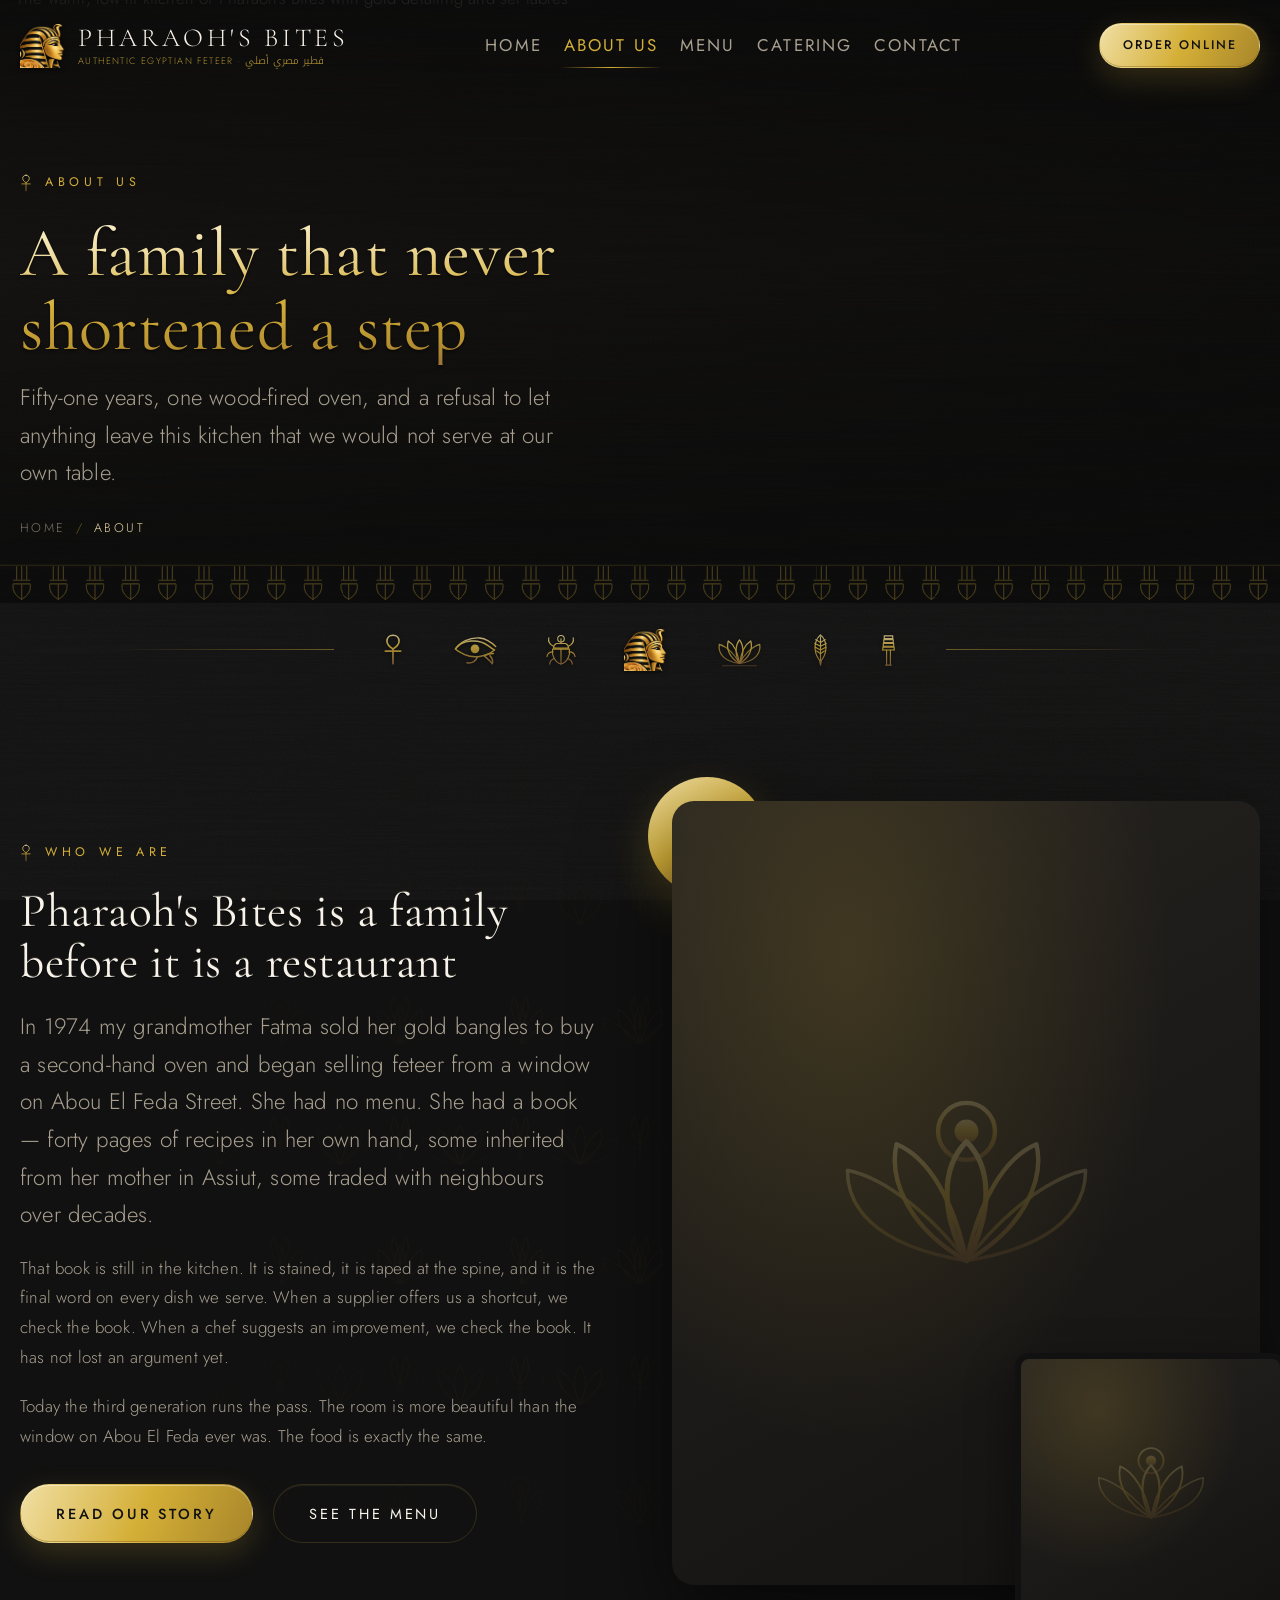
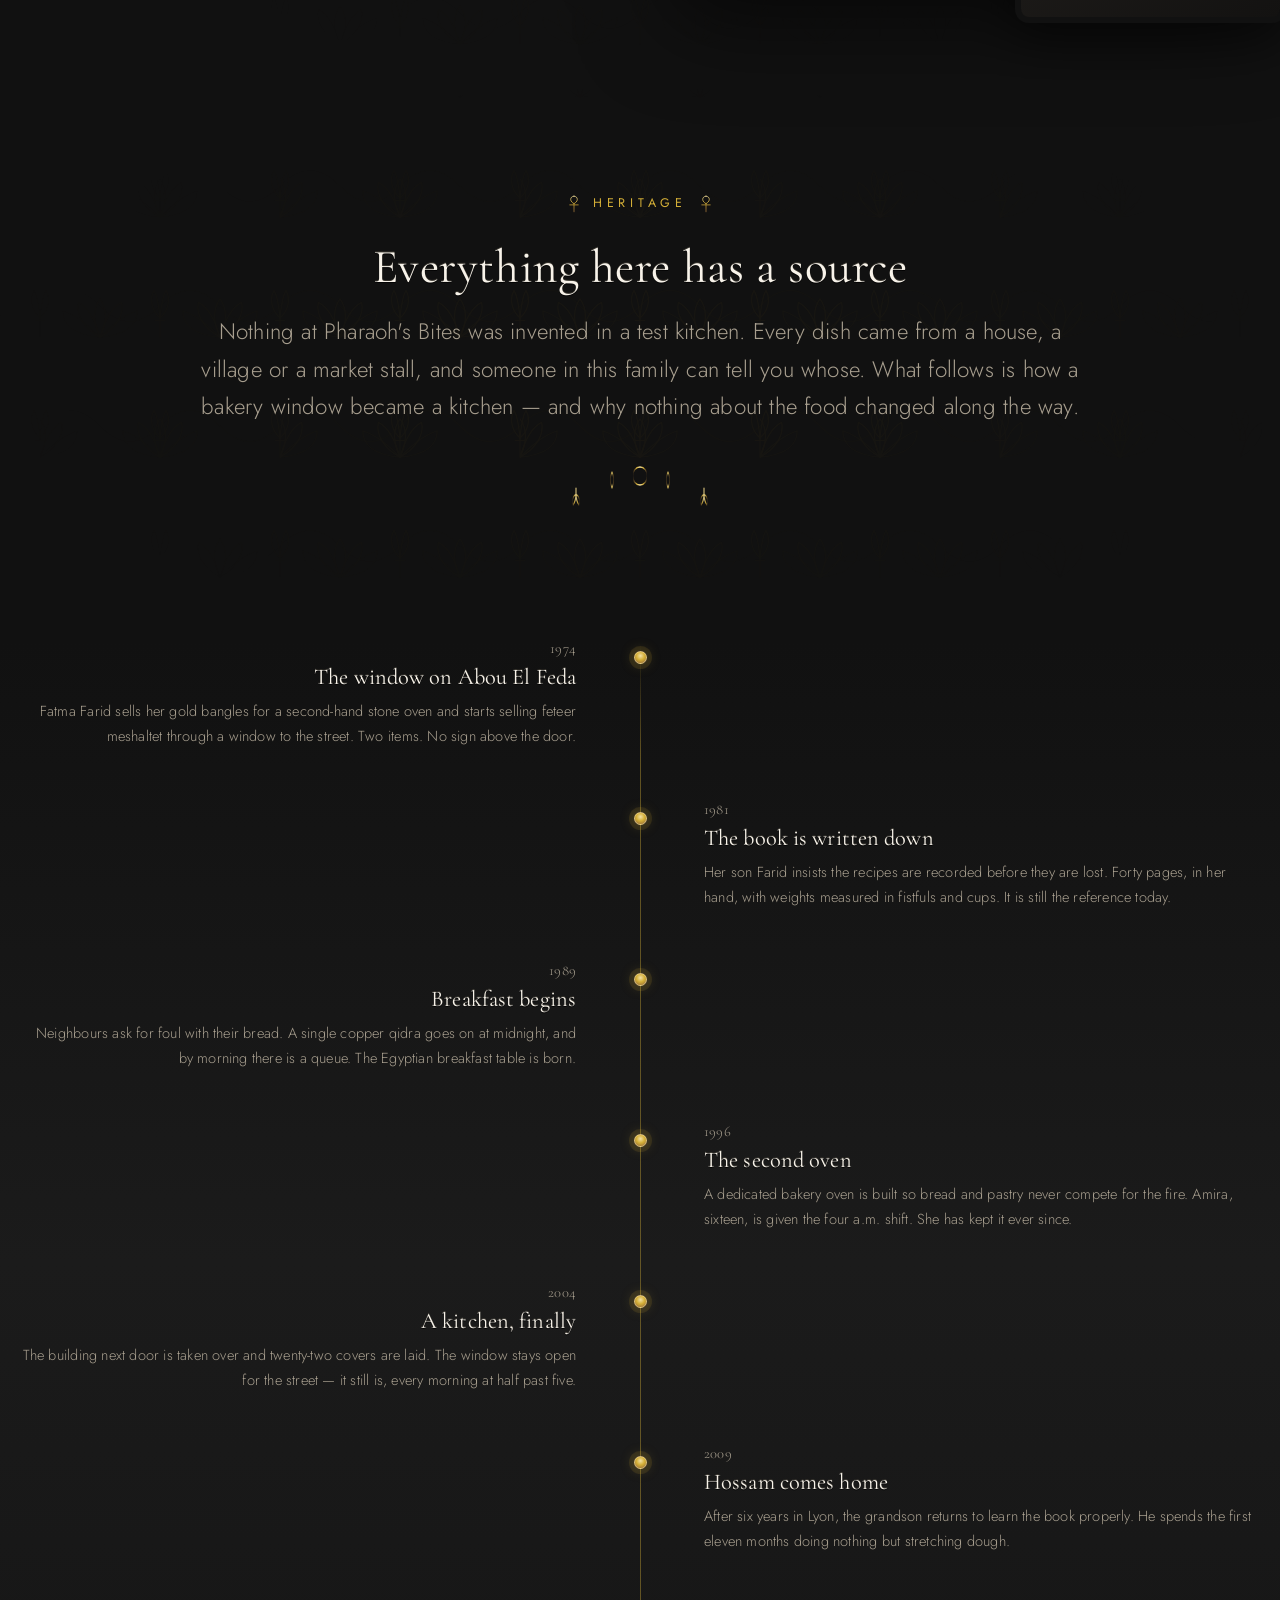
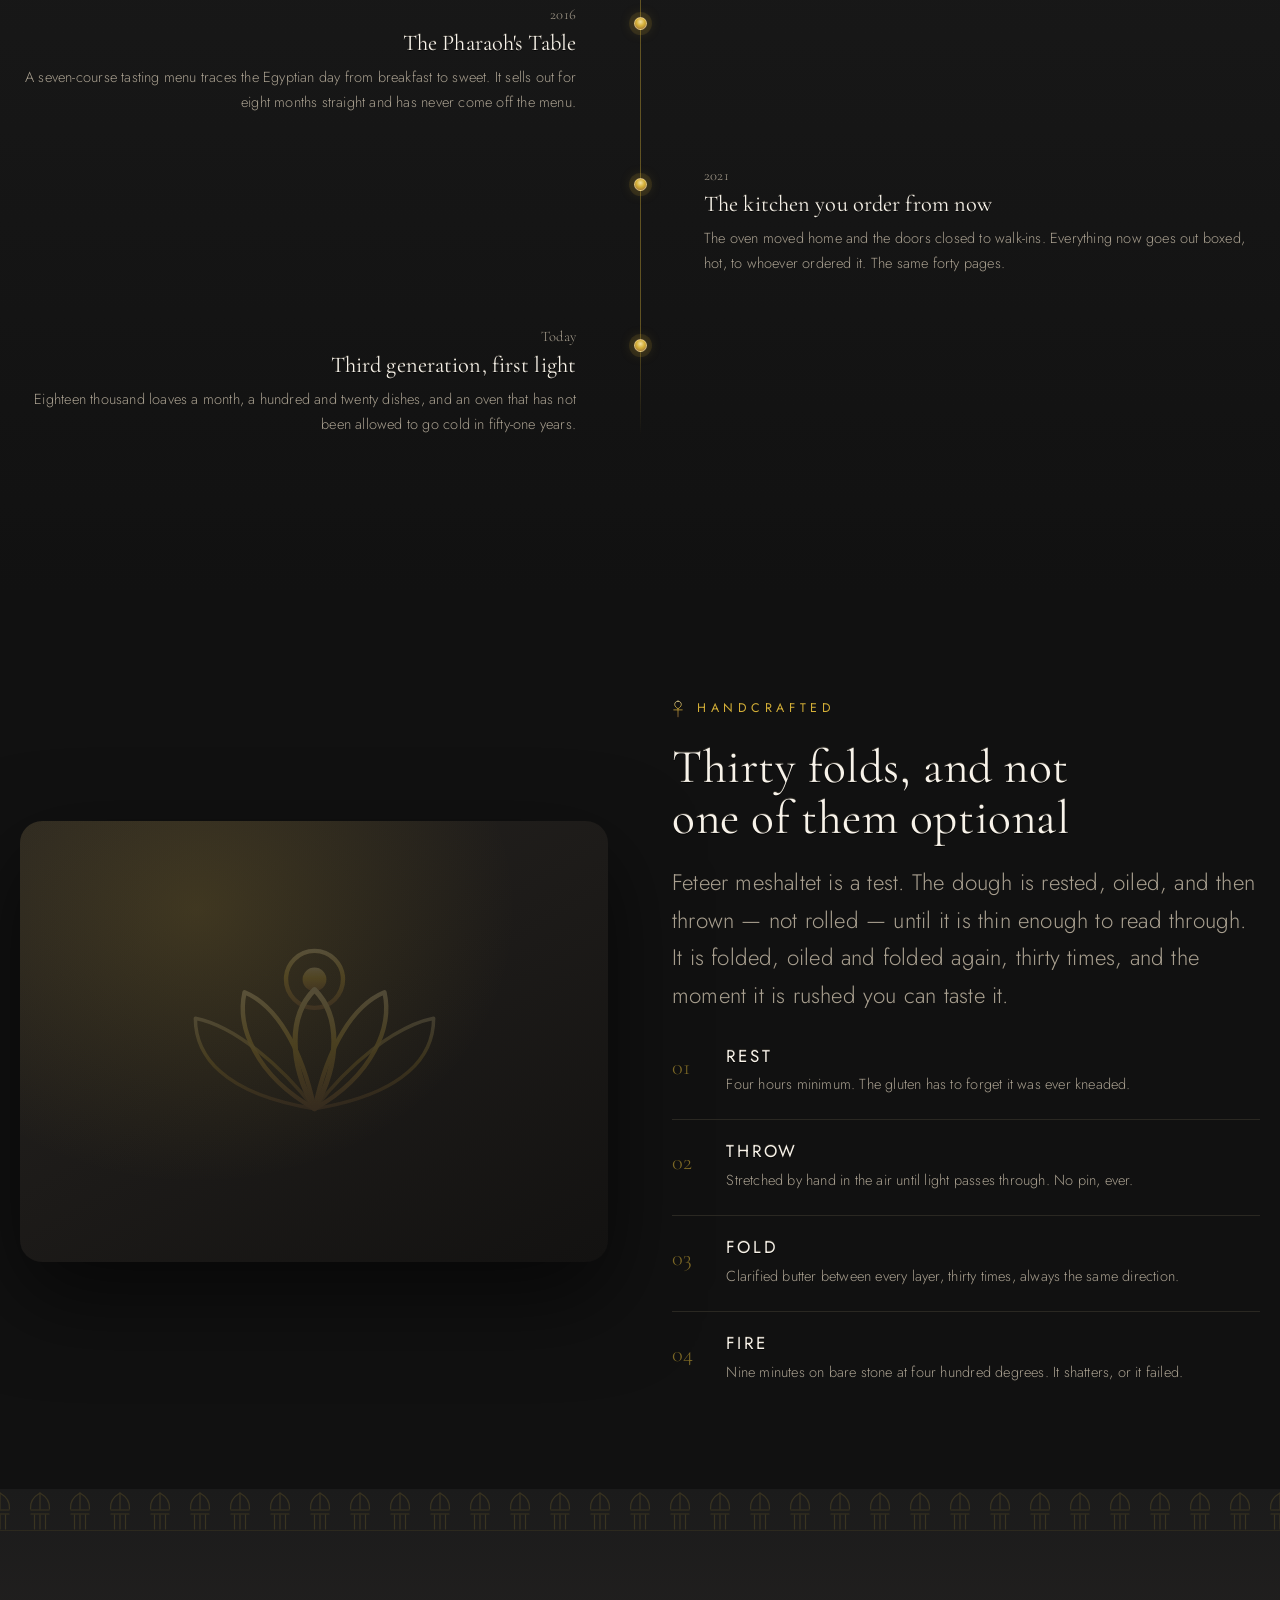
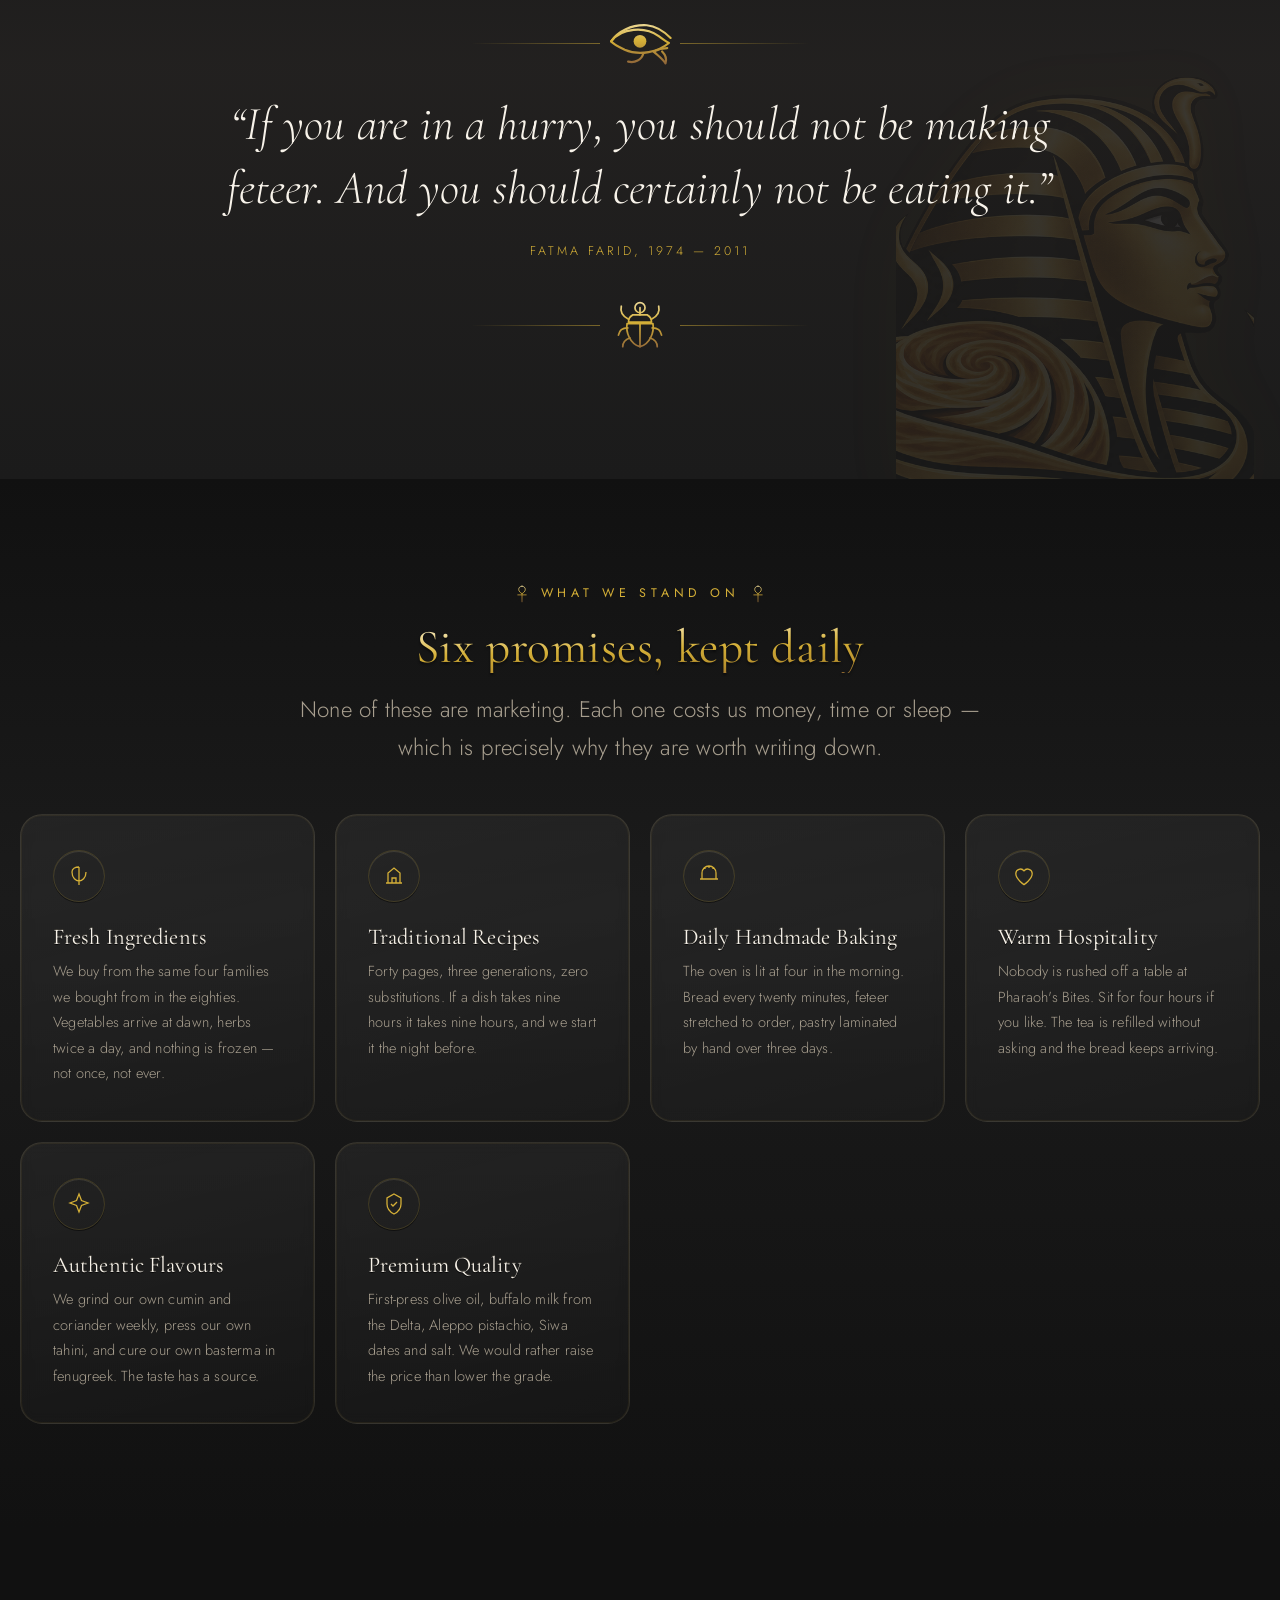
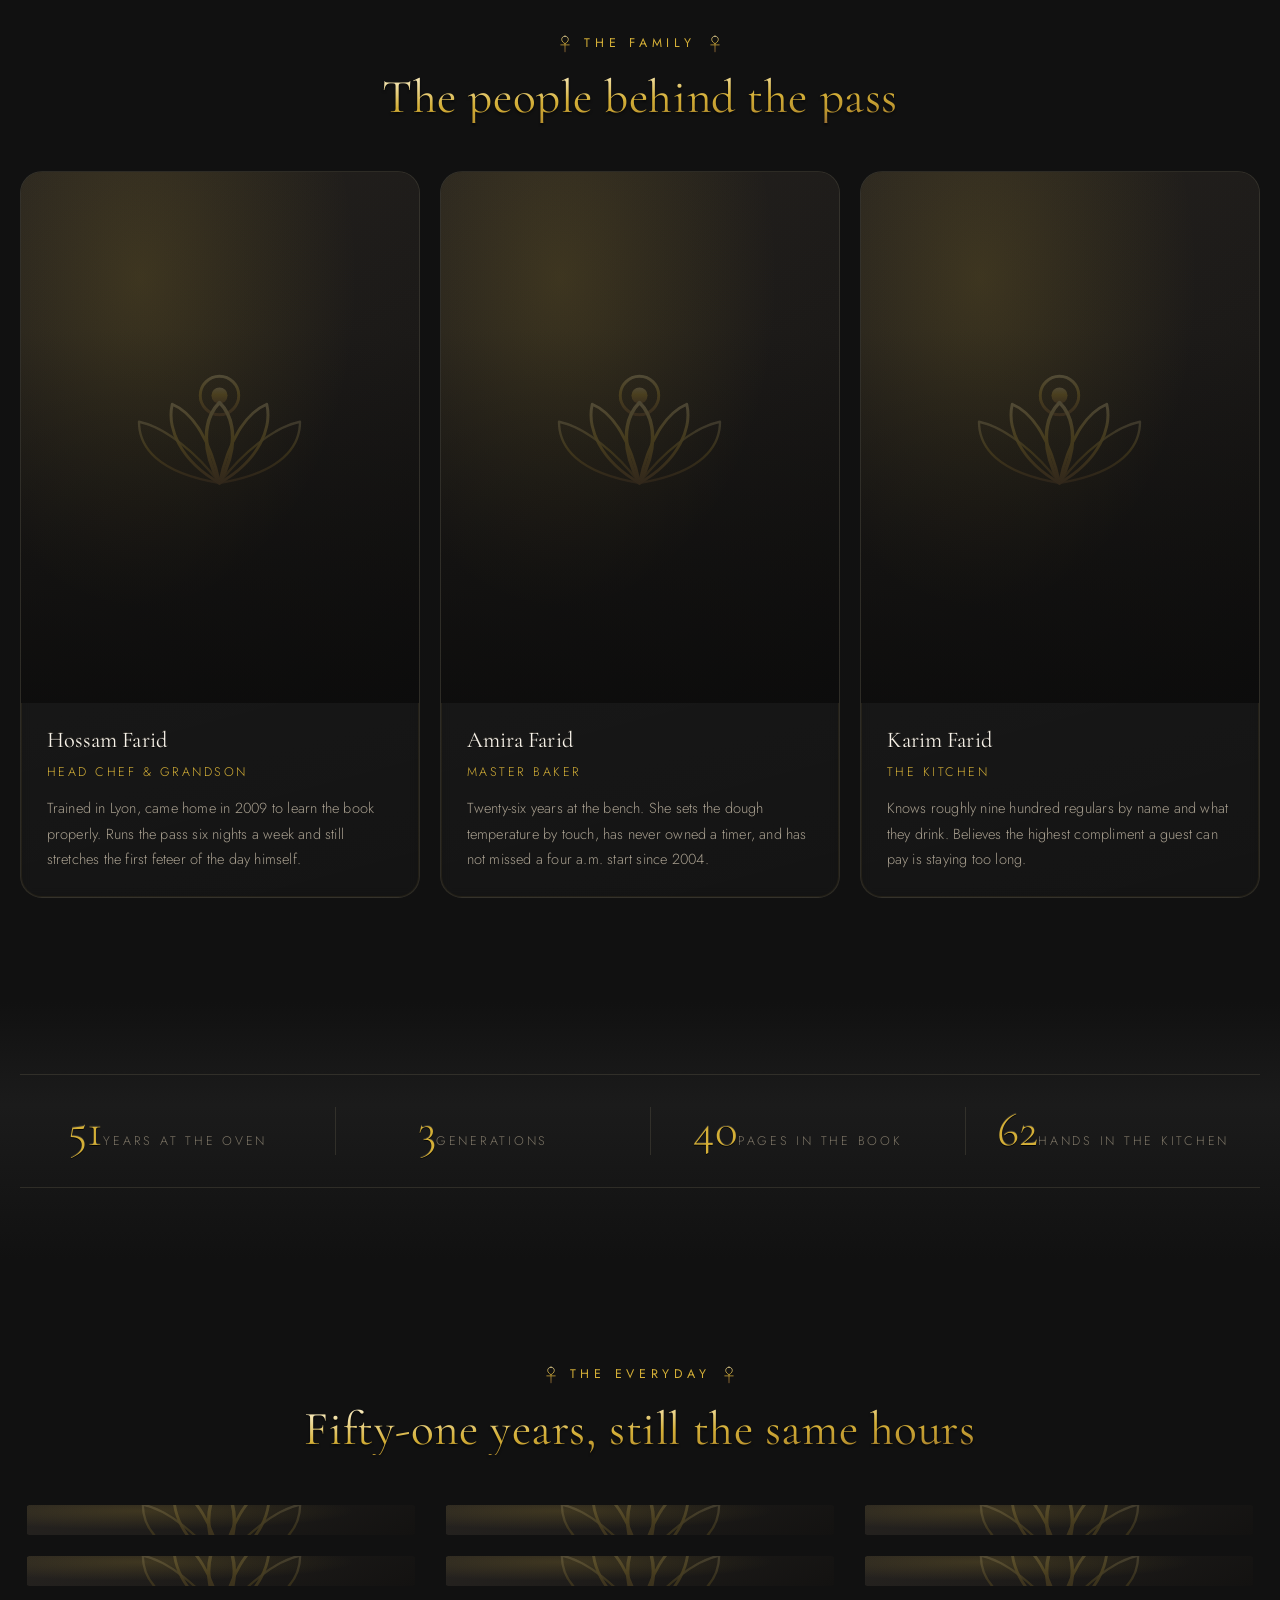
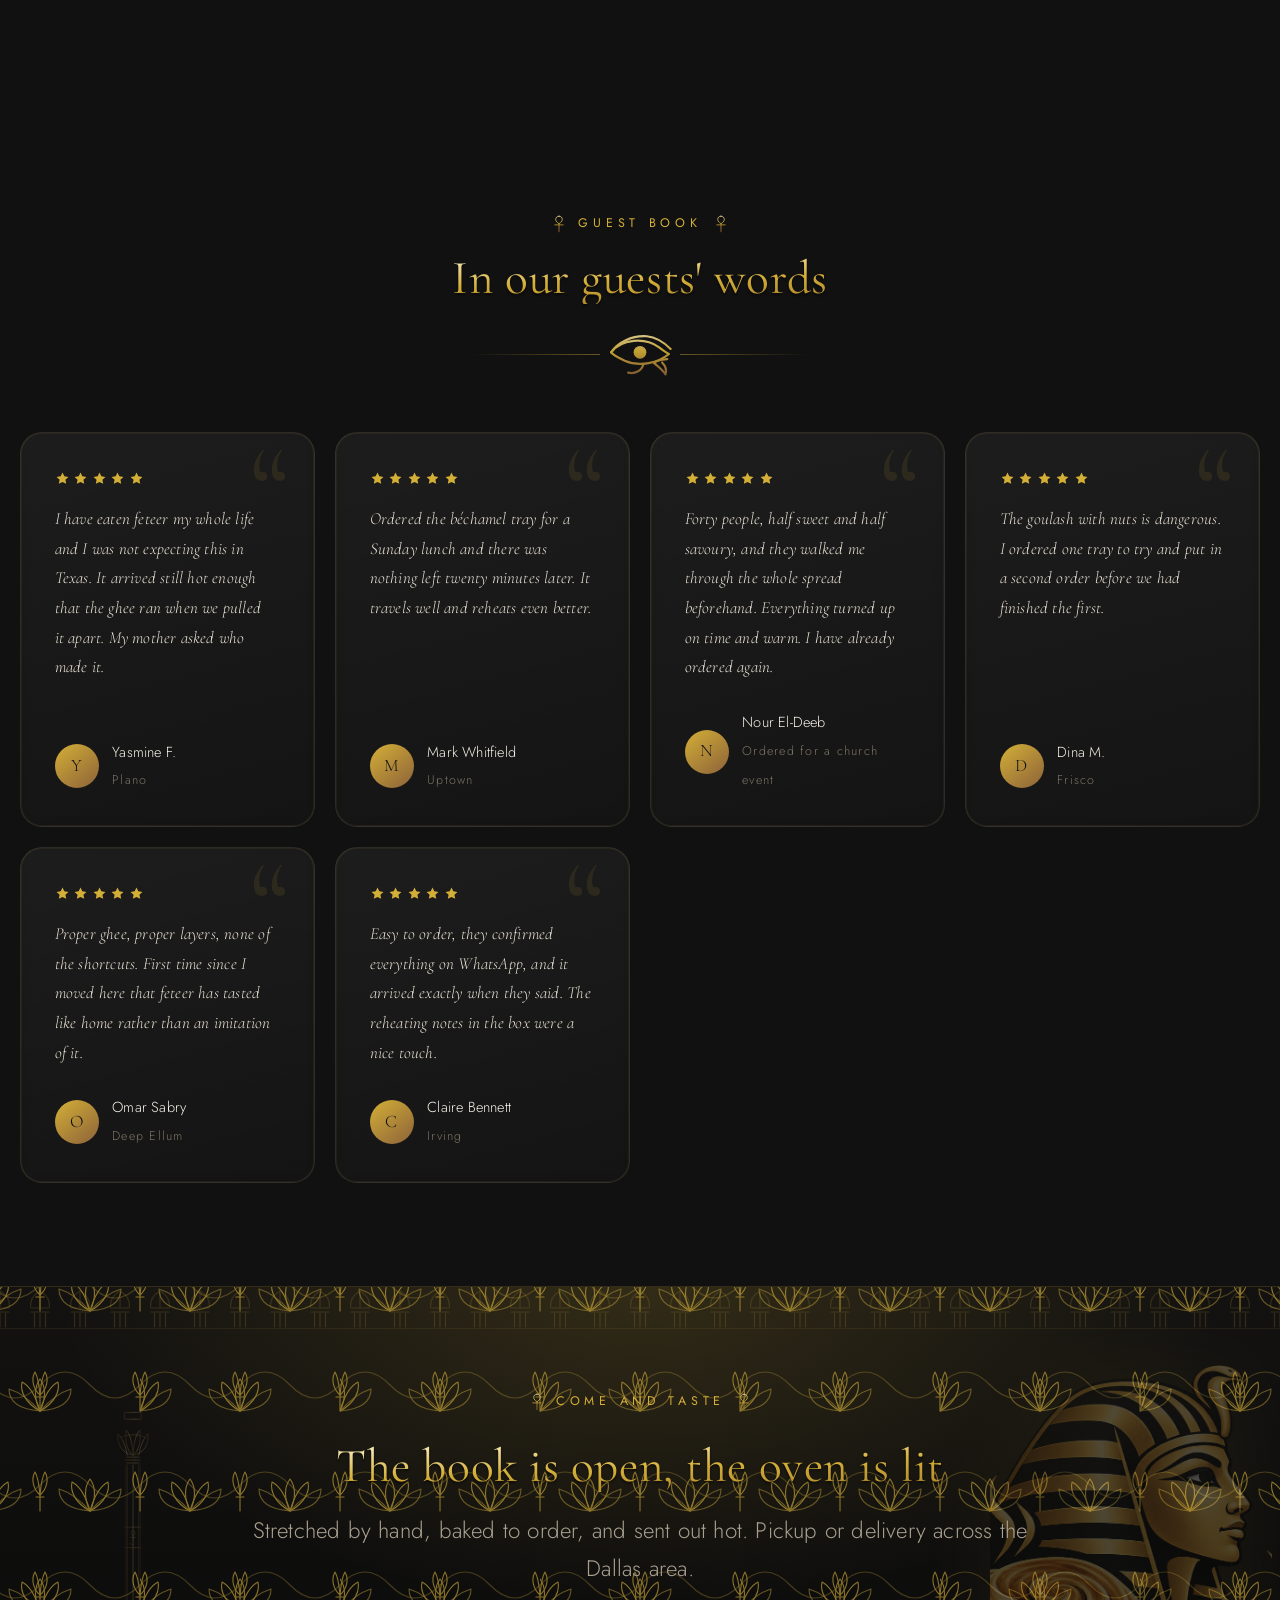
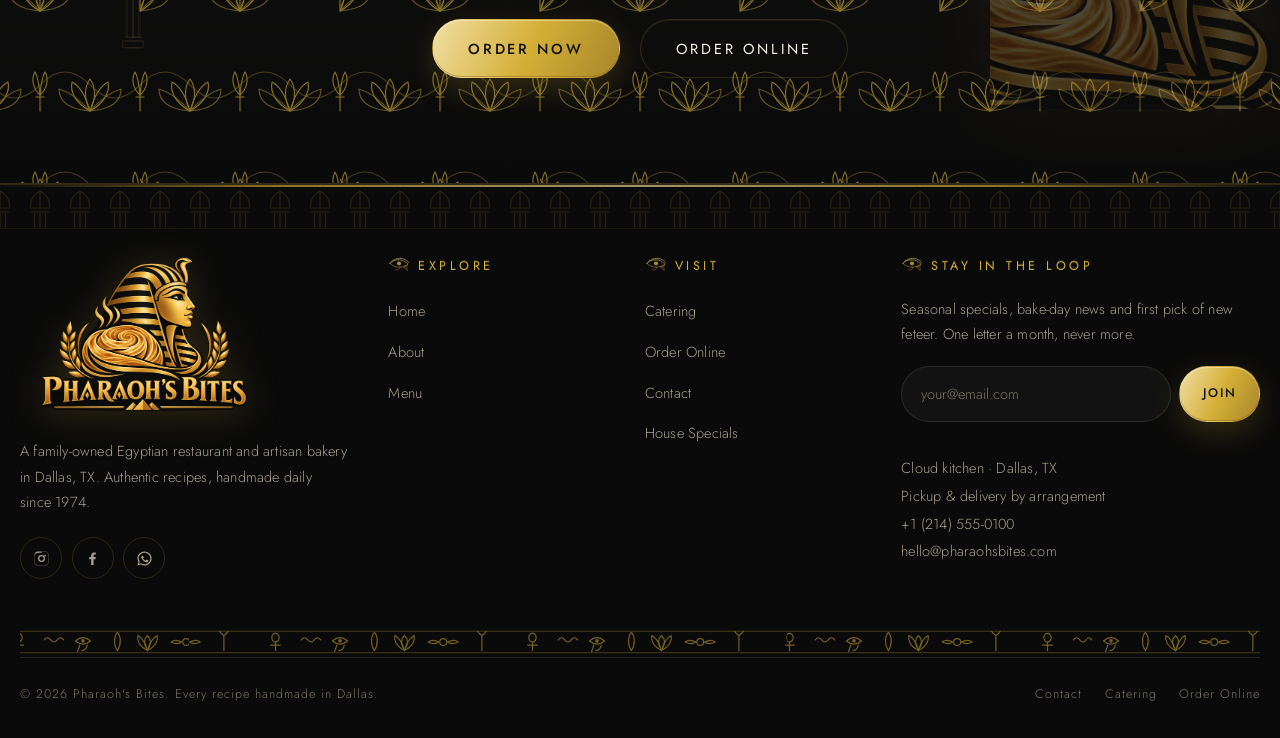
==== about.html @ 314c9cdf "Remove the pharaoh watermark from page banners Co-Authored-By: Claude Opus 5 <noreply@anthropic.com>" ====
<!DOCTYPE html>
<html lang="en">
<head>
<meta charset="utf-8">
<meta name="viewport" content="width=device-width, initial-scale=1">
<title>About &amp; Our Story | Pharaoh's Bites — Family-Owned Egyptian Kitchen Since 1974</title>
<meta name="description" content="Meet the family behind Pharaoh's Bites and read our story — from a bakery window on Abou El Feda Street in 1974 to three generations preserving authentic Egyptian recipes, told decade by decade.">
<meta name="keywords" content="about Egyptian restaurant, family owned Egyptian restaurant, authentic Egyptian cuisine, traditional Egyptian food, artisan bakery Dallas, Egyptian recipes">
<meta name="robots" content="index, follow, max-image-preview:large">
<meta name="theme-color" content="#111111">
<link rel="canonical" href="https://www.pharaohsbites.com/about.html">
<meta property="og:type" content="website">
<meta property="og:site_name" content="Pharaoh's Bites">
<meta property="og:title" content="About &amp; Our Story | Pharaoh's Bites">
<meta property="og:description" content="Three generations, one wood-fired oven and a hand-written book of recipes. This is how Pharaoh's Bites came to be.">
<meta property="og:url" content="https://www.pharaohsbites.com/about.html">
<meta property="og:image" content="https://www.pharaohsbites.com/assets/img/og-cover.jpg">
<meta name="twitter:card" content="summary_large_image">
<link rel="icon" href="assets/img/brand/favicon-64.png" type="image/png" sizes="64x64">
<link rel="icon" href="assets/img/brand/icon-192.png" type="image/png" sizes="192x192">
<link rel="manifest" href="site.webmanifest">
<link rel="preconnect" href="https://fonts.googleapis.com">
<link rel="preconnect" href="https://fonts.gstatic.com" crossorigin>
<link rel="preconnect" href="https://images.unsplash.com" crossorigin>
<link rel="stylesheet" href="https://fonts.googleapis.com/css2?family=Cormorant+Garamond:ital,wght@0,300;0,400;0,500;1,300;1,400&family=Jost:wght@200;300;400;500&family=Noto+Kufi+Arabic:wght@400;600;700&display=swap">
<link rel="stylesheet" href="assets/css/main.css?v=14">
<link rel="stylesheet" href="assets/css/pages.css?v=14">
<link rel="stylesheet" href="assets/css/pharaonic.css?v=14">
<script type="application/ld+json">
{
  "@context": "https://schema.org",
  "@type": "AboutPage",
  "name": "About Pharaoh's Bites",
  "url": "https://www.pharaohsbites.com/about.html",
  "mainEntity": { "@id": "https://www.pharaohsbites.com/#restaurant" },
  "breadcrumb": {
    "@type": "BreadcrumbList",
    "itemListElement": [
      { "@type": "ListItem", "position": 1, "name": "Home", "item": "https://www.pharaohsbites.com/" },
      { "@type": "ListItem", "position": 2, "name": "About", "item": "https://www.pharaohsbites.com/about.html" }
    ]
  }
}
</script>
</head>
<body>
<a class="skip-link" href="#main">Skip to content</a>
<div class="scroll-progress" aria-hidden="true"></div>

<header class="site-header">
  <div class="site-header__inner">
    <a class="brand" href="index.html" aria-label="Pharaoh's Bites — home">
      <img class="brand__mark" src="assets/img/brand/mark.png" alt="" width="46" height="44">
      <span class="brand__type"><span class="brand__name">PHARAOH'S BITES</span><span class="brand__sub">Authentic Egyptian Feteer <i aria-hidden="true">·</i> <bdi lang="ar" class="ar">فطير مصري أصلي</bdi></span></span>
    </a>
    <nav class="nav" id="primary-nav" aria-label="Primary">
      <a class="nav__link" href="index.html">Home</a>
      <a class="nav__link" href="about.html" aria-current="page">About Us</a>
      <a class="nav__link" href="menu.html">Menu</a>
      <a class="nav__link" href="catering.html">Catering</a>
      <a class="nav__link" href="contact.html">Contact</a>
      <a class="btn btn--gold btn--sm" href="order.html">Order Online</a>
    </nav>
    <div class="header-actions">
      <a class="btn btn--gold btn--sm" href="order.html">Order Online</a>
      <button class="nav-toggle" type="button" aria-expanded="false" aria-controls="primary-nav" aria-label="Open menu"><span></span><span></span><span></span></button>
    </div>
  </div>
</header>

<main id="main">

  <section class="page-hero">
    <div class="page-hero__bg" data-parallax="0.1">
      <img src="https://images.unsplash.com/photo-1552566626-52f8b828add9?auto=format&amp;fit=crop&amp;w=1800&amp;q=82" alt="The warm, low-lit kitchen of Pharaoh's Bites with gold detailing and set tables" width="1800" height="1200" fetchpriority="high">
    </div>
    <div class="shell">
      <div class="page-hero__inner">
        <p class="eyebrow">About Us</p>
        <h1>A family that never<br>shortened a step</h1>
        <p class="lead">Fifty-one years, one wood-fired oven, and a refusal to let anything leave this kitchen that we would not serve at our own table.</p>
        <ol class="crumbs">
          <li><a href="index.html">Home</a></li>
          <li aria-current="page">About</li>
        </ol>
      </div>
    </div>
  </section>
  <div class="glyph-strip" aria-hidden="true">
    <span class="g-ankh"></span><span class="g-eye"></span><span class="g-scarab"></span><span class="g-pharaoh"></span><span class="g-lotus"></span><span class="g-feather"></span><span class="g-djed"></span>
  </div>

  <!-- WHO WE ARE -->
  <section class="section">
    <div class="lotus-field" aria-hidden="true"></div>
    <div class="shell split">
      <div data-reveal="left">
        <p class="eyebrow">Who We Are</p>
        <h2 class="mt-2">Pharaoh's Bites is a family<br>before it is a restaurant</h2>
        <p class="lead mt-3">
          In 1974 my grandmother Fatma sold her gold bangles to buy a second-hand oven and
          began selling feteer from a window on Abou El Feda Street. She had no menu. She had
          a book — forty pages of recipes in her own hand, some inherited from her mother in
          Assiut, some traded with neighbours over decades.
        </p>
        <p class="muted mt-3">
          That book is still in the kitchen. It is stained, it is taped at the spine, and it is
          the final word on every dish we serve. When a supplier offers us a shortcut, we check
          the book. When a chef suggests an improvement, we check the book. It has not lost an
          argument yet.
        </p>
        <p class="muted mt-3">
          Today the third generation runs the pass. The room is more beautiful than the window
          on Abou El Feda ever was. The food is exactly the same.
        </p>
        <div class="flex gap-3 wrap mt-4">
          <a class="btn btn--gold" href="#our-story">Read Our Story</a>
          <a class="btn" href="menu.html">See the Menu</a>
        </div>
      </div>

      <div class="story-media relative" data-reveal="right">
        <div class="badge-est"><b>1974</b><small>Est.</small></div>
        <div class="story-media__main media media--3x4 zoom">
          <img data-src="https://images.unsplash.com/photo-1556910103-1c02745aae4d?auto=format&amp;fit=crop&amp;w=1100&amp;q=82" alt="The Pharaoh's Bites kitchen during evening service, plates being finished at the pass" loading="lazy" decoding="async">
        </div>
        <div class="story-media__inset media media--1x1 zoom">
          <img data-src="https://images.unsplash.com/photo-1556909212-d5b604d0c90d?auto=format&amp;fit=crop&amp;w=700&amp;q=82" alt="A chef's hands folding pastry dough at Pharaoh's Bites" loading="lazy" decoding="async">
        </div>
      </div>
    </div>
  </section>

  <!-- OUR STORY -->
  <section class="section" id="our-story">
    <div class="lotus-field" aria-hidden="true"></div>
    <div class="shell shell--narrow center">
      <p class="eyebrow is-centered" data-reveal>Heritage</p>
      <h2 class="mt-3" data-reveal>Everything here has a source</h2>
      <p class="lead mt-3" data-reveal>
        Nothing at Pharaoh's Bites was invented in a test kitchen. Every dish came from a house,
        a village or a market stall, and someone in this family can tell you whose. What follows
        is how a bakery window became a kitchen — and why nothing about the food changed
        along the way.
      </p>
      <div class="rule mt-4" data-reveal><span class="rule__mark"></span></div>
    </div>
  </section>

  <!-- TIMELINE -->
  <section class="section section--flush-top section--alt" aria-labelledby="timeline-title">
    <div class="shell">
      <h2 id="timeline-title" class="visually-hidden">Pharaoh's Bites timeline</h2>
      <div class="timeline" data-stagger="60">

        <article class="tl-item" data-reveal>
          <p class="tl-item__year">1974</p>
          <h3>The window on Abou El Feda</h3>
          <p>Fatma Farid sells her gold bangles for a second-hand stone oven and starts selling feteer meshaltet through a window to the street. Two items. No sign above the door.</p>
        </article>

        <article class="tl-item" data-reveal>
          <p class="tl-item__year">1981</p>
          <h3>The book is written down</h3>
          <p>Her son Farid insists the recipes are recorded before they are lost. Forty pages, in her hand, with weights measured in fistfuls and cups. It is still the reference today.</p>
        </article>

        <article class="tl-item" data-reveal>
          <p class="tl-item__year">1989</p>
          <h3>Breakfast begins</h3>
          <p>Neighbours ask for foul with their bread. A single copper qidra goes on at midnight, and by morning there is a queue. The Egyptian breakfast table is born.</p>
        </article>

        <article class="tl-item" data-reveal>
          <p class="tl-item__year">1996</p>
          <h3>The second oven</h3>
          <p>A dedicated bakery oven is built so bread and pastry never compete for the fire. Amira, sixteen, is given the four a.m. shift. She has kept it ever since.</p>
        </article>

        <article class="tl-item" data-reveal>
          <p class="tl-item__year">2004</p>
          <h3>A kitchen, finally</h3>
          <p>The building next door is taken over and twenty-two covers are laid. The window stays open for the street — it still is, every morning at half past five.</p>
        </article>

        <article class="tl-item" data-reveal>
          <p class="tl-item__year">2009</p>
          <h3>Hossam comes home</h3>
          <p>After six years in Lyon, the grandson returns to learn the book properly. He spends the first eleven months doing nothing but stretching dough.</p>
        </article>

        <article class="tl-item" data-reveal>
          <p class="tl-item__year">2016</p>
          <h3>The Pharaoh's Table</h3>
          <p>A seven-course tasting menu traces the Egyptian day from breakfast to sweet. It sells out for eight months straight and has never come off the menu.</p>
        </article>

        <article class="tl-item" data-reveal>
          <p class="tl-item__year">2021</p>
          <h3>The kitchen you order from now</h3>
          <p>The oven moved home and the doors closed to walk-ins. Everything now goes out boxed, hot, to whoever ordered it. The same forty pages.</p>
        </article>

        <article class="tl-item" data-reveal>
          <p class="tl-item__year">Today</p>
          <h3>Third generation, first light</h3>
          <p>Eighteen thousand loaves a month, a hundred and twenty dishes, and an oven that has not been allowed to go cold in fifty-one years.</p>
        </article>

      </div>
    </div>
  </section>

  <!-- CRAFT SPLIT -->
  <section class="section">
    <div class="shell split">
      <div class="story-media relative" data-reveal="left">
        <div class="story-media__main media media--4x3 zoom">
          <img data-src="https://images.unsplash.com/photo-1556909212-d5b604d0c90d?auto=format&amp;fit=crop&amp;w=1100&amp;q=82" alt="Hands folding and stretching feteer meshaltet dough on a floured bench" loading="lazy" decoding="async">
        </div>
      </div>
      <div data-reveal="right">
        <p class="eyebrow">Handcrafted</p>
        <h2 class="mt-2">Thirty folds, and not one of them optional</h2>
        <p class="lead mt-3">
          Feteer meshaltet is a test. The dough is rested, oiled, and then thrown — not rolled —
          until it is thin enough to read through. It is folded, oiled and folded again, thirty
          times, and the moment it is rushed you can taste it.
        </p>
        <div class="pillar-list mt-4">
          <div class="pillar"><span class="pillar__n">01</span><div><h3>Rest</h3><p>Four hours minimum. The gluten has to forget it was ever kneaded.</p></div></div>
          <div class="pillar"><span class="pillar__n">02</span><div><h3>Throw</h3><p>Stretched by hand in the air until light passes through. No pin, ever.</p></div></div>
          <div class="pillar"><span class="pillar__n">03</span><div><h3>Fold</h3><p>Clarified butter between every layer, thirty times, always the same direction.</p></div></div>
          <div class="pillar"><span class="pillar__n">04</span><div><h3>Fire</h3><p>Nine minutes on bare stone at four hundred degrees. It shatters, or it failed.</p></div></div>
        </div>
      </div>
    </div>
  </section>

  <!-- QUOTE BAND -->
  <section class="section section--stone">
    <div class="shell shell--narrow center">
      <div class="rule rule--eye" data-reveal><span class="rule__mark"></span></div>
      <blockquote data-reveal>
        <p class="script" style="font-size:var(--step-3);line-height:1.35;color:var(--ivory)">
          &ldquo;If you are in a hurry, you should not be making feteer. And you should
          certainly not be eating it.&rdquo;
        </p>
        <footer class="mt-3" style="font-size:var(--step--2);letter-spacing:.24em;text-transform:uppercase;color:var(--gold)">
          Fatma Farid, 1974 &mdash; 2011
        </footer>
      </blockquote>
      <div class="rule mt-4 rule--scarab" data-reveal><span class="rule__mark"></span></div>
    </div>
  </section>

  <!-- VALUES -->
  <section class="section section--alt" aria-labelledby="values-title">
    <div class="shell">
      <div class="section-head section-head--center">
        <p class="eyebrow is-centered">What We Stand On</p>
        <h2 id="values-title">Six promises, kept daily</h2>
        <p class="lead">None of these are marketing. Each one costs us money, time or sleep — which is precisely why they are worth writing down.</p>
      </div>

      <div class="grid grid-3" data-stagger="90">
        <article class="card feature" data-reveal>
          <span class="feature__icon"><svg viewBox="0 0 24 24" aria-hidden="true"><path d="M12 3v18M5 8c0-3 3-5 7-5M19 8c0 6-4 9-7 9s-7-3-7-9"/></svg></span>
          <h3>Fresh Ingredients</h3>
          <p>We buy from the same four families we bought from in the eighties. Vegetables arrive at dawn, herbs twice a day, and nothing is frozen — not once, not ever.</p>
        </article>
        <article class="card feature" data-reveal>
          <span class="feature__icon"><svg viewBox="0 0 24 24" aria-hidden="true"><path d="M4 19h16M6 19V9l6-5 6 5v10M10 19v-5h4v5"/></svg></span>
          <h3>Traditional Recipes</h3>
          <p>Forty pages, three generations, zero substitutions. If a dish takes nine hours it takes nine hours, and we start it the night before.</p>
        </article>
        <article class="card feature" data-reveal>
          <span class="feature__icon"><svg viewBox="0 0 24 24" aria-hidden="true"><path d="M3 15h18M5 15V9a7 7 0 0 1 14 0v6M8 5V3M12 4V2M16 5V3"/></svg></span>
          <h3>Daily Handmade Baking</h3>
          <p>The oven is lit at four in the morning. Bread every twenty minutes, feteer stretched to order, pastry laminated by hand over three days.</p>
        </article>
        <article class="card feature" data-reveal>
          <span class="feature__icon"><svg viewBox="0 0 24 24" aria-hidden="true"><path d="M12 20.6S3.8 15.3 3.8 9.6a4.6 4.6 0 0 1 8.2-2.8 4.6 4.6 0 0 1 8.2 2.8c0 5.7-8.2 11-8.2 11z"/></svg></span>
          <h3>Warm Hospitality</h3>
          <p>Nobody is rushed off a table at Pharaoh's Bites. Sit for four hours if you like. The tea is refilled without asking and the bread keeps arriving.</p>
        </article>
        <article class="card feature" data-reveal>
          <span class="feature__icon"><svg viewBox="0 0 24 24" aria-hidden="true"><path d="M12 2l2.5 6.5L21 11l-6.5 2.5L12 20l-2.5-6.5L3 11l6.5-2.5z"/></svg></span>
          <h3>Authentic Flavours</h3>
          <p>We grind our own cumin and coriander weekly, press our own tahini, and cure our own basterma in fenugreek. The taste has a source.</p>
        </article>
        <article class="card feature" data-reveal>
          <span class="feature__icon"><svg viewBox="0 0 24 24" aria-hidden="true"><path d="M12 2l7 4v6c0 5-3 8-7 10-4-2-7-5-7-10V6z"/><path d="M9 12l2 2 4-4"/></svg></span>
          <h3>Premium Quality</h3>
          <p>First-press olive oil, buffalo milk from the Delta, Aleppo pistachio, Siwa dates and salt. We would rather raise the price than lower the grade.</p>
        </article>
      </div>
    </div>
  </section>

  <!-- THE FAMILY -->
  <section class="section" aria-labelledby="family-title">
    <div class="shell">
      <div class="section-head section-head--center">
        <p class="eyebrow is-centered">The Family</p>
        <h2 id="family-title">The people behind the pass</h2>
      </div>
      <div class="grid grid-3" data-stagger="110">
        <article class="card" data-reveal="scale">
          <div class="media media--3x4 zoom"><img data-src="https://images.unsplash.com/photo-1577219491135-ce391730fb2c?auto=format&amp;fit=crop&amp;w=800&amp;q=82" alt="Chef Hossam Farid, head chef of Pharaoh's Bites, working dough by hand" loading="lazy" decoding="async"><span class="media__veil"></span></div>
          <div class="feature" style="padding:1.6rem">
            <h3>Hossam Farid</h3>
            <p style="color:var(--gold);font-size:var(--step--2);letter-spacing:.2em;text-transform:uppercase;margin-bottom:.7rem">Head Chef &amp; Grandson</p>
            <p>Trained in Lyon, came home in 2009 to learn the book properly. Runs the pass six nights a week and still stretches the first feteer of the day himself.</p>
          </div>
        </article>
        <article class="card" data-reveal="scale">
          <div class="media media--3x4 zoom"><img data-src="https://images.unsplash.com/photo-1556909212-d5b604d0c90d?auto=format&amp;fit=crop&amp;w=800&amp;q=82" alt="Amira Farid, master baker at Pharaoh's Bites, shaping dough at the bench" loading="lazy" decoding="async"><span class="media__veil"></span></div>
          <div class="feature" style="padding:1.6rem">
            <h3>Amira Farid</h3>
            <p style="color:var(--gold);font-size:var(--step--2);letter-spacing:.2em;text-transform:uppercase;margin-bottom:.7rem">Master Baker</p>
            <p>Twenty-six years at the bench. She sets the dough temperature by touch, has never owned a timer, and has not missed a four a.m. start since 2004.</p>
          </div>
        </article>
        <article class="card" data-reveal="scale">
          <div class="media media--3x4 zoom"><img data-src="https://images.unsplash.com/photo-1556910103-1c02745aae4d?auto=format&amp;fit=crop&amp;w=800&amp;q=82" alt="Karim Farid, who runs the Pharaoh's Bites kitchen, greeting guests" loading="lazy" decoding="async"><span class="media__veil"></span></div>
          <div class="feature" style="padding:1.6rem">
            <h3>Karim Farid</h3>
            <p style="color:var(--gold);font-size:var(--step--2);letter-spacing:.2em;text-transform:uppercase;margin-bottom:.7rem">The Kitchen</p>
            <p>Knows roughly nine hundred regulars by name and what they drink. Believes the highest compliment a guest can pay is staying too long.</p>
          </div>
        </article>
      </div>
    </div>
  </section>

  <!-- STATS -->
  <section class="section section--tight section--alt">
    <div class="shell">
      <div class="stats" data-stagger="90">
        <div class="stat" data-reveal><span class="stat__num" data-count="51">0</span><span class="stat__label">Years at the oven</span></div>
        <div class="stat" data-reveal><span class="stat__num" data-count="3">0</span><span class="stat__label">Generations</span></div>
        <div class="stat" data-reveal><span class="stat__num" data-count="40">0</span><span class="stat__label">Pages in the book</span></div>
        <div class="stat" data-reveal><span class="stat__num" data-count="62">0</span><span class="stat__label">Hands in the kitchen</span></div>
      </div>
    </div>
  </section>

  <!-- GALLERY STRIP -->
  <section class="section" aria-labelledby="story-gallery">
    <div class="shell">
      <div class="section-head section-head--center">
        <p class="eyebrow is-centered">The Everyday</p>
        <h2 id="story-gallery">Fifty-one years, still the same hours</h2>
      </div>
      <div class="masonry" data-gallery="6"></div>
    </div>
  </section>

  <!-- REVIEWS -->
  <section class="section" aria-labelledby="reviews-title">
    <div class="shell">
      <div class="section-head section-head--center">
        <p class="eyebrow is-centered">Guest Book</p>
        <h2 id="reviews-title">In our guests' words</h2>
        <div class="rule rule--eye"><span class="rule__mark"></span></div>
      </div>
      <div class="grid grid-3" data-reviews="6" data-stagger="90"></div>
    </div>
  </section>

  <section class="cta-band">
    <div class="shell shell--narrow">
      <p class="eyebrow is-centered" data-reveal>Come and Taste</p>
      <h2 class="mt-3" data-reveal>The book is open, the oven is lit</h2>
      <p class="lead mt-3" data-reveal>Stretched by hand, baked to order, and sent out hot. Pickup or delivery across the Dallas area.</p>
      <div class="flex gap-3 justify-center wrap mt-4" data-reveal>
        <a class="btn btn--gold" href="order.html">Order Now</a>
        <a class="btn" href="order.html">Order Online</a>
      </div>
    </div>
  </section>
</main>

<button class="to-top" type="button" aria-label="Back to top"><svg viewBox="0 0 24 24"><path d="M12 19V5M5 12l7-7 7 7"/></svg></button>

<footer class="site-footer">
  <div class="shell">
    <div class="footer-grid">
      <div>
        <img class="footer-logo" src="assets/img/brand/logo-header.png" alt="Pharaoh&#8217;s Bites" width="240" height="164" loading="lazy">
        <p class="muted" style="font-size:var(--step--1);max-width:24rem">A family-owned Egyptian restaurant and artisan bakery in Dallas, TX. Authentic recipes, handmade daily since 1974.</p>
        <div class="socials">
          <a class="social" href="https://www.instagram.com/pharaohsbites" aria-label="Pharaoh's Bites on Instagram" rel="noopener" target="_blank"><svg viewBox="0 0 24 24"><path d="M12 2.2c3.2 0 3.6 0 4.9.07 1.2.06 1.8.25 2.2.41.6.22 1 .49 1.4.9.4.4.68.8.9 1.4.17.4.36 1 .41 2.2.06 1.3.07 1.7.07 4.9s0 3.6-.07 4.9c-.05 1.2-.24 1.8-.41 2.2a3.9 3.9 0 0 1-.9 1.4c-.4.4-.8.68-1.4.9-.4.17-1 .36-2.2.41-1.3.06-1.7.07-4.9.07s-3.6 0-4.9-.07c-1.2-.05-1.8-.24-2.2-.41a3.9 3.9 0 0 1-1.4-.9 3.9 3.9 0 0 1-.9-1.4c-.16-.4-.35-1-.41-2.2C2.2 15.6 2.2 15.2 2.2 12s0-3.6.07-4.9c.06-1.2.25-1.8.41-2.2.22-.6.49-1 .9-1.4.4-.4.8-.68 1.4-.9.4-.16 1-.35 2.2-.41C8.4 2.2 8.8 2.2 12 2.2Zm0 1.8c-3.1 0-3.5 0-4.8.07-1.1.05-1.7.24-2.1.39-.5.2-.9.44-1.3.84-.4.4-.64.8-.84 1.3-.15.4-.34 1-.39 2.1C2.5 8.5 2.5 8.9 2.5 12s0 3.5.07 4.8c.05 1.1.24 1.7.39 2.1.2.5.44.9.84 1.3.4.4.8.64 1.3.84.4.15 1 .34 2.1.39 1.3.07 1.7.07 4.8.07s3.5 0 4.8-.07c1.1-.05 1.7-.24 2.1-.39.5-.2.9-.44 1.3-.84.4-.4.64-.8.84-1.3.15-.4.34-1 .39-2.1.07-1.3.07-1.7.07-4.8s0-3.5-.07-4.8c-.05-1.1-.24-1.7-.39-2.1a3.5 3.5 0 0 0-.84-1.3 3.5 3.5 0 0 0-1.3-.84c-.4-.15-1-.34-2.1-.39-1.3-.07-1.7-.07-4.8-.07Zm0 3.1a4.9 4.9 0 1 1 0 9.8 4.9 4.9 0 0 1 0-9.8Zm0 1.8a3.1 3.1 0 1 0 0 6.2 3.1 3.1 0 0 0 0-6.2Zm5.1-2.1a1.15 1.15 0 1 1 0 2.3 1.15 1.15 0 0 1 0-2.3Z"/></svg></a>
          <a class="social" href="https://www.facebook.com/pharaohsbites" aria-label="Pharaoh's Bites on Facebook" rel="noopener" target="_blank"><svg viewBox="0 0 24 24"><path d="M13.5 21v-8h2.7l.4-3.1h-3.1V7.9c0-.9.25-1.5 1.55-1.5H16.7V3.6c-.3 0-1.3-.13-2.45-.13-2.42 0-4.08 1.48-4.08 4.2v2.34H7.45V13h2.72v8h3.33Z"/></svg></a>
          <a class="social" href="https://wa.me/12145550100" aria-label="Message Pharaoh's Bites on WhatsApp" rel="noopener" target="_blank"><svg viewBox="0 0 24 24"><path d="M12.04 2c-5.5 0-9.96 4.46-9.96 9.96 0 1.76.46 3.47 1.34 4.98L2 22l5.2-1.36a9.9 9.9 0 0 0 4.84 1.24h.01c5.5 0 9.96-4.46 9.96-9.96 0-2.66-1.04-5.16-2.92-7.04A9.88 9.88 0 0 0 12.04 2Zm0 1.8c2.18 0 4.23.85 5.77 2.4a8.1 8.1 0 0 1 2.39 5.76c0 4.5-3.66 8.16-8.16 8.16a8.15 8.15 0 0 1-4.15-1.14l-.3-.18-3.08.8.82-3-.19-.31a8.1 8.1 0 0 1-1.25-4.33c0-4.5 3.66-8.16 8.15-8.16Zm-3.1 4.2c-.16 0-.42.06-.64.3-.22.24-.85.83-.85 2.03s.87 2.35 1 2.51c.12.16 1.7 2.7 4.2 3.68 2.07.82 2.5.65 2.95.61.45-.04 1.44-.59 1.65-1.16.2-.57.2-1.05.14-1.16-.06-.1-.22-.16-.46-.28-.24-.12-1.44-.71-1.66-.79-.22-.08-.38-.12-.55.12-.16.24-.62.79-.76.95-.14.16-.28.18-.52.06-.24-.12-1.02-.38-1.95-1.2-.72-.64-1.2-1.44-1.35-1.68-.14-.24-.01-.37.11-.49.11-.11.24-.28.36-.42.12-.14.16-.24.24-.4.08-.16.04-.3-.02-.42-.06-.12-.54-1.32-.76-1.8-.18-.4-.37-.4-.54-.41h-.46Z"/></svg></a>
        </div>
      </div>
      <nav aria-label="Footer">
        <h2 class="footer-title">Explore</h2>
        <ul class="footer-list">
          <li><a href="index.html">Home</a></li><li><a href="about.html">About</a></li><li><a href="menu.html">Menu</a></li>
        </ul>
      </nav>
      <nav aria-label="Footer secondary">
        <h2 class="footer-title">Visit</h2>
        <ul class="footer-list"><li><a href="catering.html">Catering</a></li>
          <li><a href="order.html">Order Online</a></li><li><a href="contact.html">Contact</a></li><li><a href="menu.html#mains">House Specials</a></li>
        </ul>
      </nav>
      <div>
        <h2 class="footer-title">Stay in the Loop</h2>
        <p class="muted" style="font-size:var(--step--1)">Seasonal specials, bake-day news and first pick of new feteer. One letter a month, never more.</p>
        <form class="newsletter" data-newsletter novalidate>
          <label class="visually-hidden" for="nl-email">Email address</label>
          <input id="nl-email" type="email" name="email" placeholder="your@email.com" autocomplete="email" required>
          <button class="btn btn--gold btn--sm" type="submit">Join</button>
        </form>
        <address class="footer-contact mt-4" style="font-style:normal;font-size:var(--step--1);line-height:1.9;color:var(--text-muted)">
          Cloud kitchen &middot; Dallas, TX<br>Pickup &amp; delivery by arrangement<br>
          <a href="tel:+12145550100">+1 (214) 555-0100</a><br>
          <a href="mailto:hello@pharaohsbites.com">hello@pharaohsbites.com</a>
        </address>
      </div>
    </div>
    <div class="glyph-band" aria-hidden="true"></div>
    <div class="footer-bottom">
      <p>&copy; <span data-year>2026</span> Pharaoh's Bites. Every recipe handmade in Dallas.</p>
      <nav aria-label="Legal"><a href="contact.html">Contact</a><a href="catering.html">Catering</a><a href="order.html">Order Online</a></nav>
    </div>
  </div>
</footer>

<script src="assets/js/config.js?v=14"></script>
<script src="assets/js/data.js?v=14"></script>
<script src="assets/js/main.js?v=14" defer></script>
</body>
</html>
---- assets/css/main.css ----
/* ==========================================================================
   PHARAOH'S BITES — Core design system
   1. Tokens
   2. Reset & base
   3. Typography
   4. Layout primitives
   5. Ornaments (Pharaonic detail)
   6. Buttons & links
   7. Header / navigation
   8. Footer
   9. Cards & media
   10. Forms
   11. Animation & motion
   12. Utilities
   ========================================================================== */

/* 1. TOKENS ------------------------------------------------------------- */
:root {
  /* Brand palette */
  --gold:          #d4af37;
  --gold-light:    #f1dfa4;
  --gold-deep:     #a8862a;
  --bronze:        #8c6239;
  --black:         #111111;
  --charcoal:      #1b1b1b;
  --charcoal-2:    #232120;
  --sand:          #e7d5a5;
  --ivory:         #f8f3ea;
  --emerald:       #14413a;
  --emerald-light: #1e5f54;
  --brown:         #4a3626;

  /* Semantic */
  --bg:            var(--black);
  --bg-alt:        var(--charcoal);
  --bg-raised:     #1f1d1b;
  --surface:       rgba(255, 255, 255, .034);
  --surface-2:     rgba(255, 255, 255, .055);
  --line:          rgba(212, 175, 55, .18);
  --line-soft:     rgba(231, 213, 165, .12);
  --text:          #ece5d8;
  --text-muted:    #a89f8f;
  --text-dim:      #7d7566;

  /* Type */
  --font-display: "Cormorant Garamond", "Trajan Pro", "Times New Roman", Georgia, serif;
  --font-body:    "Jost", "Helvetica Neue", -apple-system, BlinkMacSystemFont, "Segoe UI", Arial, sans-serif;

  --step--2: clamp(.72rem, .7rem + .1vw, .78rem);
  --step--1: clamp(.82rem, .79rem + .15vw, .92rem);
  --step-0:  clamp(.98rem, .94rem + .2vw, 1.06rem);
  --step-1:  clamp(1.18rem, 1.1rem + .4vw, 1.4rem);
  --step-2:  clamp(1.5rem, 1.32rem + .9vw, 2.1rem);
  --step-3:  clamp(1.95rem, 1.6rem + 1.7vw, 3.1rem);
  --step-4:  clamp(2.5rem, 1.9rem + 3vw, 4.6rem);
  --step-5:  clamp(3rem, 2rem + 5vw, 7rem);

  /* Space */
  --sp-1: .5rem;  --sp-2: .875rem; --sp-3: 1.25rem; --sp-4: 2rem;
  --sp-5: 3rem;   --sp-6: 4.5rem;  --sp-7: 6.5rem;  --sp-8: 9rem;

  /* Shape */
  --r-sm: 6px;  --r-md: 14px;  --r-lg: 22px;  --r-xl: 32px;  --r-pill: 999px;

  /* Elevation */
  --shadow-sm: 0 4px 18px rgba(0, 0, 0, .35);
  --shadow-md: 0 18px 48px rgba(0, 0, 0, .45);
  --shadow-lg: 0 34px 90px rgba(0, 0, 0, .58);
  --glow:      0 0 0 1px rgba(212, 175, 55, .35), 0 14px 44px rgba(212, 175, 55, .16);

  /* Motion */
  --ease:      cubic-bezier(.22, .61, .36, 1);
  --ease-out:  cubic-bezier(.16, 1, .3, 1);
  --dur:       .5s;

  --shell: 1280px;
  --shell-narrow: 880px;
  --header-h: 92px;
}

/* 2. RESET & BASE -------------------------------------------------------- */
*, *::before, *::after { box-sizing: border-box; }

* { margin: 0; }

html {
  -webkit-text-size-adjust: 100%;
  scroll-behavior: smooth;
  scroll-padding-top: calc(var(--header-h) + 1rem);
}

body {
  background: var(--bg);
  color: var(--text);
  font-family: var(--font-body);
  font-size: var(--step-0);
  font-weight: 300;
  line-height: 1.75;
  letter-spacing: .012em;
  -webkit-font-smoothing: antialiased;
  -moz-osx-font-smoothing: grayscale;
  overflow-x: hidden;
  min-height: 100vh;
}

body::before {
  /* Sandstone grain — sits under everything, costs nothing */
  content: "";
  position: fixed;
  inset: 0;
  z-index: 0;
  pointer-events: none;
  opacity: .5;
  background-image:
    radial-gradient(circle at 18% 12%, rgba(140, 98, 57, .16), transparent 42%),
    radial-gradient(circle at 84% 78%, rgba(212, 175, 55, .07), transparent 46%);
}

body.nav-open { overflow: hidden; }

img, svg, video { display: block; max-width: 100%; height: auto; }

a { color: inherit; text-decoration: none; }

button, input, select, textarea { font: inherit; color: inherit; }

button { background: none; border: 0; cursor: pointer; }

ul, ol { list-style: none; padding: 0; }

:focus-visible {
  outline: 2px solid var(--gold);
  outline-offset: 3px;
  border-radius: 3px;
}

::selection { background: var(--gold); color: var(--black); }

/* Custom scrollbar */
::-webkit-scrollbar { width: 11px; }
::-webkit-scrollbar-track { background: var(--black); }
::-webkit-scrollbar-thumb {
  background: linear-gradient(var(--gold-deep), var(--bronze));
  border-radius: 99px;
  border: 3px solid var(--black);
}

.skip-link {
  position: absolute;
  left: 50%;
  top: -100px;
  transform: translateX(-50%);
  z-index: 200;
  background: var(--gold);
  color: var(--black);
  padding: .7rem 1.4rem;
  border-radius: 0 0 var(--r-sm) var(--r-sm);
  font-weight: 500;
  letter-spacing: .1em;
  text-transform: uppercase;
  font-size: var(--step--1);
  transition: top .25s var(--ease);
}
.skip-link:focus { top: 0; }

/* 3. TYPOGRAPHY ---------------------------------------------------------- */
h1, h2, h3, h4, h5 {
  font-family: var(--font-display);
  font-weight: 400;
  line-height: 1.08;
  letter-spacing: .005em;
  color: var(--ivory);
  text-wrap: balance;
}

h1 { font-size: var(--step-4); }
h2 { font-size: var(--step-3); }
h3 { font-size: var(--step-2); }
h4 { font-size: var(--step-1); }

p { text-wrap: pretty; }

.eyebrow {
  display: inline-flex;
  align-items: center;
  gap: .8rem;
  font-family: var(--font-body);
  font-size: var(--step--2);
  font-weight: 400;
  letter-spacing: .38em;
  text-transform: uppercase;
  color: var(--gold);
}
.eyebrow::before,
.eyebrow.is-centered::after {
  content: "";
  width: 34px;
  height: 1px;
  background: linear-gradient(90deg, transparent, var(--gold));
}
.eyebrow.is-centered::after { background: linear-gradient(90deg, var(--gold), transparent); }

.lead {
  font-size: var(--step-1);
  font-weight: 300;
  line-height: 1.68;
  color: var(--text-muted);
}

.muted { color: var(--text-muted); }
.dim { color: var(--text-dim); }

.gold-text {
  background: linear-gradient(120deg, var(--gold-light) 8%, var(--gold) 44%, var(--bronze) 96%);
  -webkit-background-clip: text;
  background-clip: text;
  color: transparent;
}

.script {
  font-family: var(--font-display);
  font-style: italic;
  font-weight: 300;
}

/* 4. LAYOUT PRIMITIVES --------------------------------------------------- */
.shell {
  width: min(100% - 2.5rem, var(--shell));
  margin-inline: auto;
  position: relative;
  z-index: 1;
}
.shell--narrow { width: min(100% - 2.5rem, var(--shell-narrow)); }

.section { padding-block: var(--sp-7); position: relative; }
.section--tight { padding-block: var(--sp-6); }
.section--flush-top { padding-top: 0; }

.section--alt { background: linear-gradient(180deg, var(--black), var(--charcoal) 40%, var(--black)); }
.section--stone {
  background:
    linear-gradient(180deg, rgba(27, 27, 27, 0), rgba(35, 33, 32, .9) 30%, rgba(27, 27, 27, .95)),
    var(--charcoal);
}

.section-head { max-width: 46rem; margin-bottom: var(--sp-5); }
.section-head--center { margin-inline: auto; text-align: center; }
.section-head .eyebrow { margin-bottom: 1.1rem; }
.section-head h2 { margin-bottom: 1.1rem; }

.grid { display: grid; gap: var(--sp-3); }
.grid-2 { grid-template-columns: repeat(auto-fit, minmax(min(100%, 22rem), 1fr)); }
.grid-3 { grid-template-columns: repeat(auto-fit, minmax(min(100%, 18rem), 1fr)); }
.grid-4 { grid-template-columns: repeat(auto-fit, minmax(min(100%, 14rem), 1fr)); }

.split {
  display: grid;
  grid-template-columns: repeat(auto-fit, minmax(min(100%, 26rem), 1fr));
  gap: clamp(2rem, 5vw, 5rem);
  align-items: center;
}

/* 5. ORNAMENTS ----------------------------------------------------------- */
.rule {
  display: flex;
  align-items: center;
  justify-content: center;
  gap: 1rem;
  margin-block: var(--sp-3);
}
.rule::before, .rule::after {
  content: "";
  height: 1px;
  flex: 1;
  max-width: 130px;
  background: linear-gradient(90deg, transparent, var(--line), transparent);
}
.rule__mark {
  width: 26px;
  height: 26px;
  flex: none;
  background: url("../img/brand/mark.svg") center / contain no-repeat;
  opacity: .9;
}

.glyph-band {
  height: 26px;
  background: url("../img/hieroglyph-border.svg") repeat-x center / auto 26px;
  opacity: .3;
}

.lotus-field {
  position: absolute;
  inset: 0;
  z-index: 0;
  pointer-events: none;
  background: url("../img/pattern-lotus.svg") repeat center / 190px;
  opacity: .035;
  mask-image: radial-gradient(ellipse at center, #000 25%, transparent 78%);
  -webkit-mask-image: radial-gradient(ellipse at center, #000 25%, transparent 78%);
}

.corner-frame { position: relative; }
.corner-frame::before, .corner-frame::after {
  content: "";
  position: absolute;
  width: 30px;
  height: 30px;
  border: 1px solid var(--line);
  pointer-events: none;
}
.corner-frame::before { top: 10px; left: 10px; border-right: 0; border-bottom: 0; }
.corner-frame::after { bottom: 10px; right: 10px; border-left: 0; border-top: 0; }

/* 6. BUTTONS ------------------------------------------------------------- */
.btn {
  --btn-bg: transparent;
  --btn-fg: var(--ivory);
  --btn-bd: var(--line);
  position: relative;
  display: inline-flex;
  align-items: center;
  justify-content: center;
  gap: .65rem;
  padding: 1rem 2.2rem;
  background: var(--btn-bg);
  color: var(--btn-fg);
  border: 1px solid var(--btn-bd);
  border-radius: var(--r-pill);
  font-size: var(--step--1);
  font-weight: 400;
  letter-spacing: .2em;
  text-transform: uppercase;
  white-space: nowrap;
  overflow: hidden;
  isolation: isolate;
  transition: color .4s var(--ease), border-color .4s var(--ease),
              transform .4s var(--ease), box-shadow .4s var(--ease);
}
.btn::before {
  content: "";
  position: absolute;
  inset: 0;
  z-index: -1;
  background: linear-gradient(115deg, var(--gold-light), var(--gold) 52%, var(--bronze));
  transform: translateY(101%);
  transition: transform .55s var(--ease-out);
}
.btn:hover, .btn:focus-visible { transform: translateY(-2px); border-color: transparent; }
.btn:hover::before, .btn:focus-visible::before { transform: translateY(0); }
.btn:hover, .btn:focus-visible { color: var(--black); box-shadow: var(--glow); }
.btn:active { transform: translateY(0); }

.btn--gold {
  --btn-fg: var(--black);
  --btn-bd: transparent;
  background: linear-gradient(115deg, var(--gold-light), var(--gold) 52%, var(--gold-deep));
  font-weight: 500;
  box-shadow: 0 10px 30px rgba(212, 175, 55, .18);
}
.btn--gold::before { background: linear-gradient(115deg, #fff0c4, var(--gold-light) 55%, var(--gold)); }
.btn--gold:hover, .btn--gold:focus-visible { color: var(--black); }

.btn--ghost { --btn-bd: rgba(231, 213, 165, .28); }

.btn--sm { padding: .68rem 1.4rem; font-size: var(--step--2); letter-spacing: .16em; }
.btn--block { width: 100%; }

.link-arrow {
  display: inline-flex;
  align-items: center;
  gap: .55rem;
  color: var(--gold);
  font-size: var(--step--1);
  letter-spacing: .18em;
  text-transform: uppercase;
  padding-bottom: 3px;
  background: linear-gradient(var(--gold), var(--gold)) 0 100% / 0 1px no-repeat;
  transition: background-size .45s var(--ease-out), gap .3s var(--ease);
}
.link-arrow:hover { background-size: 100% 1px; gap: .95rem; }

/* 7. HEADER -------------------------------------------------------------- */
.site-header {
  position: fixed;
  inset: 0 0 auto;
  z-index: 100;
  height: var(--header-h);
  display: flex;
  align-items: center;
  transition: background .45s var(--ease), height .45s var(--ease),
              box-shadow .45s var(--ease), border-color .45s var(--ease);
  border-bottom: 1px solid transparent;
}
.site-header.is-stuck {
  height: 74px;
  background: rgba(12, 12, 12, .82);
  backdrop-filter: blur(18px) saturate(140%);
  -webkit-backdrop-filter: blur(18px) saturate(140%);
  border-bottom-color: var(--line-soft);
  box-shadow: 0 10px 40px rgba(0, 0, 0, .5);
}

.site-header__inner {
  width: min(100% - 2.5rem, 1440px);
  margin-inline: auto;
  display: flex;
  align-items: center;
  justify-content: space-between;
  gap: var(--sp-3);
}

.brand { display: flex; align-items: center; gap: .75rem; flex: none; }
.brand__mark { width: 46px; height: auto; flex: none; transition: transform .6s var(--ease-out); }
.brand:hover .brand__mark { transform: rotate(-6deg) scale(1.06); }
.brand__type { display: flex; flex-direction: column; line-height: 1; }
.brand__name {
  font-family: var(--font-display);
  font-size: 1.62rem;
  letter-spacing: .14em;
  white-space: nowrap;
  color: var(--ivory);
}
.brand__sub {
  display: flex;
  align-items: center;
  gap: .38em;
  font-size: .58rem;
  letter-spacing: .15em;
  text-transform: uppercase;
  white-space: nowrap;
  color: var(--gold);
  opacity: .82;
  margin-top: .3rem;
}
/* Arabic sets on a different baseline and needs its own face — Kufi keeps the
   geometric, inscription-like feel the Latin display face has. */
.brand__sub i { font-style: normal; color: var(--gold); opacity: .75; }
.ar {
  font-family: "Noto Kufi Arabic", "Segoe UI", Tahoma, sans-serif;
  font-size: 1.12em;
  letter-spacing: 0;
  text-transform: none;
  line-height: 1;
}

.nav { display: flex; align-items: center; gap: clamp(.45rem, 1.05vw, 1.15rem); }
.nav__link {
  position: relative;
  white-space: nowrap;
  font-size: var(--step-0);
  font-weight: 400;
  letter-spacing: .13em;
  text-transform: uppercase;
  color: var(--text-muted);
  padding: .5rem .25rem;
  transition: color .35s var(--ease);
}
.nav__link::after {
  content: "";
  position: absolute;
  left: 0; right: 0; bottom: 0;
  height: 1px;
  background: linear-gradient(90deg, transparent, var(--gold), transparent);
  transform: scaleX(0);
  transition: transform .45s var(--ease-out);
}
.nav__link:hover, .nav__link:focus-visible { color: var(--ivory); }
.nav__link:hover::after, .nav__link[aria-current="page"]::after { transform: scaleX(1); }
.nav__link[aria-current="page"] { color: var(--gold); }

.header-actions { display: flex; align-items: center; gap: .8rem; flex: none; }

/* The nav carries its own CTA for the mobile drawer. Above the drawer
   breakpoint .header-actions renders one too, so hide the nav copy or the
   header shows the same button twice. */
.nav > .btn { display: none; }

.nav-toggle {
  display: none;
  width: 44px; height: 44px;
  border: 1px solid var(--line);
  border-radius: var(--r-pill);
  place-items: center;
  flex: none;
}
.nav-toggle span {
  display: block;
  width: 17px; height: 1.4px;
  background: var(--gold);
  border-radius: 2px;
  transition: transform .4s var(--ease), opacity .3s;
}
.nav-toggle span + span { margin-top: 4.5px; }
.nav-toggle[aria-expanded="true"] span:nth-child(1) { transform: translateY(6px) rotate(45deg); }
.nav-toggle[aria-expanded="true"] span:nth-child(2) { opacity: 0; }
.nav-toggle[aria-expanded="true"] span:nth-child(3) { transform: translateY(-5.9px) rotate(-45deg); }

@media (max-width: 1080px) {
  .nav-toggle { display: grid; }
  .header-actions .btn { display: none; }
  .nav {
    position: fixed;
    inset: 0;
    flex-direction: column;
    justify-content: center;
    gap: .4rem;
    background: linear-gradient(160deg, #0d0d0d, #191715 70%);
    padding: var(--header-h) 2rem 2rem;
    opacity: 0;
    visibility: hidden;
    transform: translateY(-12px);
    transition: opacity .45s var(--ease), transform .45s var(--ease), visibility .45s;
  }
  .nav::before {
    content: "";
    position: absolute;
    inset: 0;
    background: url("../img/pattern-lotus.svg") repeat center / 200px;
    opacity: .04;
    pointer-events: none;
  }
  .nav.is-open { opacity: 1; visibility: visible; transform: none; }
  .nav__link { font-size: 1.25rem; letter-spacing: .22em; padding: .78rem; }
  .nav > .btn { display: inline-flex; margin-top: 1.4rem; }
  .brand__mark { width: 40px; height: 40px; }
  .brand__name { font-size: 1.42rem; }
}

@media (max-width: 420px) {
  /* Keep the wordmark readable on the narrowest phones. */
  .brand__name { font-size: 1.18rem; letter-spacing: .1em; }
  .brand__mark { width: 34px; height: 34px; }
  .brand__sub .ar, .brand__sub i { display: none; }
  .brand__sub { gap: 0; }
  .brand__sub::before { content: none; }
}

/* 8. FOOTER -------------------------------------------------------------- */
.site-footer {
  position: relative;
  background: #0a0a0a;
  border-top: 1px solid var(--line);
  padding-top: var(--sp-6);
  overflow: hidden;
}
.site-footer::before {
  content: "";
  position: absolute;
  inset: 0 0 auto;
  height: 2px;
  background: linear-gradient(90deg, transparent, var(--gold) 22%, var(--gold-light) 50%, var(--gold) 78%, transparent);
  opacity: .65;
}

.footer-grid {
  display: grid;
  grid-template-columns: 1.5fr 1fr 1fr 1.6fr;
  gap: var(--sp-4);
  padding-bottom: var(--sp-5);
}
@media (max-width: 900px) { .footer-grid { grid-template-columns: repeat(2, 1fr); } }
@media (max-width: 540px) { .footer-grid { grid-template-columns: 1fr; } }

.footer-title {
  font-family: var(--font-body);
  font-size: var(--step--2);
  letter-spacing: .28em;
  text-transform: uppercase;
  color: var(--gold);
  margin-bottom: 1.4rem;
}
.footer-list li + li { margin-top: .7rem; }
.footer-list a, .footer-contact a {
  color: var(--text-muted);
  font-size: var(--step--1);
  transition: color .3s var(--ease), padding-left .3s var(--ease);
}
.footer-list a:hover { color: var(--gold); padding-left: .4rem; }
.footer-contact a:hover { color: var(--gold); }

.footer-logo { width: 240px; height: auto; margin-bottom: 1.1rem; filter: drop-shadow(0 4px 18px rgba(212, 175, 55, .18)); }

.socials { display: flex; gap: .6rem; margin-top: 1.4rem; flex-wrap: wrap; }
.social {
  display: grid;
  place-items: center;
  width: 42px; height: 42px;
  border: 1px solid var(--line);
  border-radius: var(--r-pill);
  color: var(--text-muted);
  transition: all .4s var(--ease);
}
.social svg { width: 17px; height: 17px; fill: currentColor; }
.social:hover {
  color: var(--black);
  background: var(--gold);
  border-color: var(--gold);
  transform: translateY(-3px);
  box-shadow: 0 10px 26px rgba(212, 175, 55, .28);
}

.newsletter { display: flex; gap: .5rem; margin-top: 1.2rem; flex-wrap: wrap; }
.newsletter input {
  flex: 1 1 12rem;
  padding: .9rem 1.2rem;
  background: var(--surface);
  border: 1px solid var(--line-soft);
  border-radius: var(--r-pill);
  font-size: var(--step--1);
  transition: border-color .3s var(--ease), background .3s var(--ease);
}
.newsletter input::placeholder { color: var(--text-dim); }
.newsletter input:focus { outline: none; border-color: var(--gold); background: var(--surface-2); }

.footer-bottom {
  border-top: 1px solid var(--line-soft);
  padding-block: 1.6rem 2rem;
  display: flex;
  flex-wrap: wrap;
  gap: 1rem;
  justify-content: space-between;
  align-items: center;
  font-size: var(--step--2);
  color: var(--text-dim);
  letter-spacing: .08em;
}
.footer-bottom nav { display: flex; gap: 1.4rem; flex-wrap: wrap; }
@media (max-width: 820px) { .footer-bottom { padding-bottom: 5rem; } }
.footer-bottom a:hover { color: var(--gold); }

/* 9. CARDS & MEDIA ------------------------------------------------------- */
.card {
  position: relative;
  background: linear-gradient(165deg, rgba(255, 255, 255, .05), rgba(255, 255, 255, .015));
  border: 1px solid var(--line-soft);
  border-radius: var(--r-lg);
  overflow: hidden;
  backdrop-filter: blur(6px);
  -webkit-backdrop-filter: blur(6px);
  transition: transform .55s var(--ease-out), border-color .5s var(--ease), box-shadow .55s var(--ease-out);
}
.card:hover {
  transform: translateY(-7px);
  border-color: rgba(212, 175, 55, .42);
  box-shadow: var(--shadow-md);
}

.media {
  position: relative;
  overflow: hidden;
  background:
    linear-gradient(140deg, #2a2620, #16151300 60%),
    linear-gradient(40deg, #1a1917, #0f0e0d);
}
.media > img {
  width: 100%;
  height: 100%;
  object-fit: cover;
  transition: transform 1.1s var(--ease-out), filter .8s var(--ease);
}
.media--4x3 { aspect-ratio: 4 / 3; }
.media--3x4 { aspect-ratio: 3 / 4; }
.media--1x1 { aspect-ratio: 1 / 1; }
.media--16x9 { aspect-ratio: 16 / 9; }
.media--wide { aspect-ratio: 3 / 2; }

.zoom:hover > img,
.card:hover .media > img { transform: scale(1.075); }

.media__veil {
  position: absolute;
  inset: 0;
  background: linear-gradient(180deg, rgba(10, 10, 10, .05) 30%, rgba(10, 10, 10, .82));
  opacity: .9;
  transition: opacity .5s var(--ease);
  pointer-events: none;
}

/* Image loading / fallback states (set by JS) */
img[data-src] { opacity: 0; }
img.is-loaded { animation: imgIn .9s var(--ease-out) both; }
.media.img-failed {
  background:
    radial-gradient(ellipse at 30% 20%, rgba(212, 175, 55, .17), transparent 55%),
    linear-gradient(150deg, #262320, #131211);
}
.media.img-failed > img { opacity: 0; }
.media.img-failed::after {
  content: "";
  position: absolute;
  inset: 0;
  background: url("../img/brand/mark.svg") center / 44% auto no-repeat;
  opacity: .2;
}

@keyframes imgIn { from { opacity: 0; transform: scale(1.05); } to { opacity: 1; transform: scale(1); } }

/* Dish card */
.dish {
  display: flex;
  flex-direction: column;
}
.dish .media { flex: none; }
.dish__body { padding: 1.5rem 1.6rem 1.7rem; display: flex; flex-direction: column; flex: 1; gap: .7rem; }
.dish__top { display: flex; align-items: baseline; justify-content: space-between; gap: 1rem; }
.dish__name { font-size: var(--step-1); line-height: 1.25; }
.dish__ar {
  font-family: var(--font-display);
  font-size: var(--step--1);
  color: var(--gold);
  opacity: .75;
  letter-spacing: .05em;
}
.dish__price {
  font-family: var(--font-display);
  font-size: var(--step-1);
  color: var(--gold);
  white-space: nowrap;
}
.dish__desc { font-size: var(--step--1); color: var(--text-muted); line-height: 1.62; flex: 1; }
.dish__actions { display: flex; align-items: center; gap: .6rem; margin-top: .5rem; }
.dish__actions .btn { flex: 1; }

.tag {
  position: absolute;
  top: 1rem; left: 1rem;
  z-index: 2;
  padding: .38rem .85rem;
  border-radius: var(--r-pill);
  background: rgba(10, 10, 10, .62);
  border: 1px solid var(--line);
  backdrop-filter: blur(8px);
  -webkit-backdrop-filter: blur(8px);
  font-size: .62rem;
  letter-spacing: .2em;
  text-transform: uppercase;
  color: var(--gold);
}

.fav {
  width: 44px; height: 44px;
  flex: none;
  display: grid;
  place-items: center;
  border: 1px solid var(--line);
  border-radius: var(--r-pill);
  color: var(--text-muted);
  transition: all .4s var(--ease);
}
.fav svg { width: 18px; height: 18px; fill: none; stroke: currentColor; stroke-width: 1.6; transition: fill .35s var(--ease); }
.fav:hover { color: var(--gold); border-color: var(--gold); transform: scale(1.07); }
.fav[aria-pressed="true"] { color: var(--gold); border-color: var(--gold); }
.fav[aria-pressed="true"] svg { fill: var(--gold); animation: pop .45s var(--ease-out); }
@keyframes pop { 0% { transform: scale(1); } 45% { transform: scale(1.32); } 100% { transform: scale(1); } }

/* Feature / value card */
.feature { padding: 2.2rem 2rem; text-align: left; }
.feature__icon {
  width: 52px; height: 52px;
  display: grid;
  place-items: center;
  border: 1px solid var(--line);
  border-radius: 50%;
  margin-bottom: 1.4rem;
  color: var(--gold);
  transition: all .5s var(--ease);
}
.feature__icon svg { width: 24px; height: 24px; fill: none; stroke: currentColor; stroke-width: 1.3; }
.card:hover .feature__icon { background: rgba(212, 175, 55, .1); border-color: var(--gold); transform: rotate(-6deg); }
.feature h3 { font-size: var(--step-1); margin-bottom: .6rem; }
.feature p { font-size: var(--step--1); color: var(--text-muted); }

/* Stats */
.stats {
  display: grid;
  grid-template-columns: repeat(auto-fit, minmax(min(100%, 11rem), 1fr));
  gap: var(--sp-3);
  border-block: 1px solid var(--line-soft);
  padding-block: var(--sp-4);
}
.stat { text-align: center; padding-inline: 1rem; }
.stat + .stat { border-left: 1px solid var(--line-soft); }
@media (max-width: 700px) { .stat + .stat { border-left: 0; } }
.stat__num {
  font-family: var(--font-display);
  font-size: var(--step-3);
  line-height: 1;
  color: var(--gold);
}
.stat__label {
  margin-top: .6rem;
  font-size: var(--step--2);
  letter-spacing: .22em;
  text-transform: uppercase;
  color: var(--text-dim);
}

/* Testimonials */
.quote {
  padding: 2.4rem 2.1rem 2rem;
  display: flex;
  flex-direction: column;
  gap: 1.1rem;
}
.quote::before {
  content: "\201C";
  position: absolute;
  top: -.4rem; right: 1.4rem;
  font-family: var(--font-display);
  font-size: 8rem;
  line-height: 1;
  color: var(--gold);
  opacity: .1;
}
.stars { display: flex; gap: .22rem; color: var(--gold); }
.stars svg { width: 15px; height: 15px; fill: currentColor; }
.quote p { font-size: var(--step-0); line-height: 1.75; color: var(--text); font-style: italic; font-family: var(--font-display); }
.quote footer { display: flex; align-items: center; gap: .85rem; margin-top: auto; padding-top: .6rem; }
.avatar {
  width: 44px; height: 44px;
  border-radius: 50%;
  display: grid;
  place-items: center;
  background: linear-gradient(140deg, var(--gold), var(--bronze));
  color: var(--black);
  font-family: var(--font-display);
  font-size: 1.1rem;
  flex: none;
}
.quote cite { font-style: normal; font-size: var(--step--1); color: var(--ivory); display: block; }
.quote small { font-size: var(--step--2); color: var(--text-dim); letter-spacing: .1em; }

/* Info tile */
.info-tile { padding: 1.9rem 1.8rem; display: flex; gap: 1.1rem; align-items: flex-start; }
.info-tile__icon { color: var(--gold); flex: none; margin-top: .25rem; }
.info-tile__icon svg { width: 22px; height: 22px; fill: none; stroke: currentColor; stroke-width: 1.4; }
.info-tile h3 { font-size: var(--step-0); font-family: var(--font-body); letter-spacing: .2em; text-transform: uppercase; color: var(--gold); margin-bottom: .5rem; font-size: var(--step--2); }
.info-tile p, .info-tile a { font-size: var(--step-0); color: var(--text); line-height: 1.6; }

/* 10. FORMS -------------------------------------------------------------- */
.form { display: grid; gap: 1.15rem; }
.form-row { display: grid; grid-template-columns: repeat(auto-fit, minmax(min(100%, 12rem), 1fr)); gap: 1.15rem; }

.field { display: flex; flex-direction: column; gap: .5rem; position: relative; }
.field label {
  font-size: var(--step--2);
  letter-spacing: .2em;
  text-transform: uppercase;
  color: var(--text-dim);
}
.field .req { color: var(--gold); }
.field input,
.field select,
.field textarea {
  width: 100%;
  padding: .95rem 1.15rem;
  background: rgba(255, 255, 255, .035);
  border: 1px solid var(--line-soft);
  border-radius: var(--r-md);
  font-size: var(--step-0);
  font-weight: 300;
  transition: border-color .35s var(--ease), background .35s var(--ease), box-shadow .35s var(--ease);
}
.field textarea { resize: vertical; min-height: 7rem; }
.field select {
  appearance: none;
  background-image: url("data:image/svg+xml,%3Csvg xmlns='http://www.w3.org/2000/svg' viewBox='0 0 12 8'%3E%3Cpath d='M1 1l5 5 5-5' fill='none' stroke='%23d4af37' stroke-width='1.4'/%3E%3C/svg%3E");
  background-repeat: no-repeat;
  background-position: right 1.15rem center;
  background-size: 12px;
  padding-right: 2.6rem;
}
.field select option { background: var(--charcoal); color: var(--text); }
.field input::placeholder, .field textarea::placeholder { color: var(--text-dim); }
.field input:focus, .field select:focus, .field textarea:focus {
  outline: none;
  border-color: var(--gold);
  background: rgba(255, 255, 255, .06);
  box-shadow: 0 0 0 3px rgba(212, 175, 55, .12);
}
.field input[aria-invalid="true"], .field select[aria-invalid="true"], .field textarea[aria-invalid="true"] {
  border-color: #c9584f;
  box-shadow: 0 0 0 3px rgba(201, 88, 79, .13);
}
.field .error-text { font-size: var(--step--2); color: #e08a82; letter-spacing: .04em; min-height: 1em; text-transform: none; }
.field input[type="date"], .field input[type="time"] { color-scheme: dark; }

.form-note { font-size: var(--step--2); color: var(--text-dim); }

.form-status {
  border: 1px solid var(--line);
  border-radius: var(--r-md);
  padding: 1rem 1.2rem;
  background: rgba(212, 175, 55, .08);
  color: var(--sand);
  font-size: var(--step--1);
  display: none;
}
.form-status.is-visible { display: block; animation: fadeUp .5s var(--ease-out) both; }

/* 11. ANIMATION ---------------------------------------------------------- */
[data-reveal] {
  opacity: 0;
  transform: translateY(26px);
  transition: opacity .9s var(--ease-out), transform .9s var(--ease-out);
  transition-delay: var(--reveal-delay, 0ms);
  will-change: opacity, transform;
}
[data-reveal="left"]  { transform: translateX(-34px); }
[data-reveal="right"] { transform: translateX(34px); }
[data-reveal="scale"] { transform: scale(.955); }
[data-reveal].is-in { opacity: 1; transform: none; }

@keyframes fadeUp { from { opacity: 0; transform: translateY(18px); } to { opacity: 1; transform: none; } }
@keyframes float { 0%, 100% { transform: translateY(0) rotate(0); } 50% { transform: translateY(-16px) rotate(2.5deg); } }
@keyframes shimmer { 0% { background-position: -220% 0; } 100% { background-position: 220% 0; } }

.floating { animation: float 9s ease-in-out infinite; }
.floating--slow { animation-duration: 13s; }
.floating--delay { animation-delay: -4s; }

@media (prefers-reduced-motion: reduce) {
  html { scroll-behavior: auto; }
  *, *::before, *::after {
    animation-duration: .001ms !important;
    animation-iteration-count: 1 !important;
    transition-duration: .001ms !important;
    scroll-behavior: auto !important;
  }
  [data-reveal] { opacity: 1; transform: none; }
}

/* Scroll progress bar */
.scroll-progress {
  position: fixed;
  inset: 0 auto auto 0;
  height: 2px;
  width: 100%;
  transform: scaleX(0);
  transform-origin: 0 50%;
  background: linear-gradient(90deg, var(--bronze), var(--gold), var(--gold-light));
  z-index: 120;
}

/* Back to top */
.to-top {
  position: fixed;
  right: 1.5rem; bottom: 1.5rem;
  z-index: 90;
  width: 48px; height: 48px;
  display: grid;
  place-items: center;
  border-radius: 50%;
  border: 1px solid var(--line);
  background: rgba(15, 15, 15, .8);
  backdrop-filter: blur(10px);
  -webkit-backdrop-filter: blur(10px);
  color: var(--gold);
  opacity: 0;
  visibility: hidden;
  transform: translateY(14px);
  transition: all .45s var(--ease);
}
.to-top.is-visible { opacity: 1; visibility: visible; transform: none; }
.to-top:hover { background: var(--gold); color: var(--black); border-color: var(--gold); }
.to-top svg { width: 17px; height: 17px; fill: none; stroke: currentColor; stroke-width: 1.6; }

/* Toast */
.toast-stack {
  position: fixed;
  right: 1.5rem; bottom: 5.5rem;
  z-index: 130;
  display: flex;
  flex-direction: column;
  gap: .6rem;
  pointer-events: none;
  max-width: min(22rem, calc(100vw - 3rem));
}
.toast {
  display: flex;
  align-items: center;
  gap: .7rem;
  padding: .9rem 1.2rem;
  border-radius: var(--r-md);
  background: rgba(20, 19, 17, .95);
  border: 1px solid var(--line);
  box-shadow: var(--shadow-md);
  color: var(--sand);
  font-size: var(--step--1);
  animation: fadeUp .4s var(--ease-out) both;
}
.toast.is-out { animation: fadeUp .35s var(--ease) reverse forwards; }
.toast__dot { width: 7px; height: 7px; border-radius: 50%; background: var(--gold); flex: none; }

/* 12. UTILITIES ---------------------------------------------------------- */
.visually-hidden {
  position: absolute !important;
  width: 1px; height: 1px;
  padding: 0; margin: -1px;
  overflow: hidden;
  clip: rect(0 0 0 0);
  clip-path: inset(50%);
  white-space: nowrap;
  border: 0;
}
.center { text-align: center; }
.mt-1 { margin-top: var(--sp-1); }
.mt-2 { margin-top: var(--sp-2); }
.mt-3 { margin-top: var(--sp-3); }
.mt-4 { margin-top: var(--sp-4); }
.mt-5 { margin-top: var(--sp-5); }
.mb-3 { margin-bottom: var(--sp-3); }
.mb-4 { margin-bottom: var(--sp-4); }
.flex { display: flex; }
.wrap { flex-wrap: wrap; }
.gap-2 { gap: var(--sp-2); }
.gap-3 { gap: var(--sp-3); }
.items-center { align-items: center; }
.justify-center { justify-content: center; }
.relative { position: relative; }
.full { width: 100%; }
---- assets/css/pages.css ----
/* ==========================================================================
   PHARAOH'S BITES — Page & section modules
   1. Home hero            6. Bakery
   2. Page hero            7. Gallery + lightbox
   3. Marquee / trust bar  8. Reservations
   4. Story & timeline     9. Order online
   5. Menu                10. Contact & map
   ========================================================================== */

/* 1. HOME HERO ----------------------------------------------------------- */
.hero {
  position: relative;
  min-height: 100svh;
  display: grid;
  align-items: center;
  padding-block: calc(var(--header-h) + 4rem) 5rem;
  overflow: hidden;
  isolation: isolate;
}

.hero__bg {
  position: absolute;
  inset: -8% 0 0;
  z-index: -2;
  height: 116%;
  background: linear-gradient(140deg, #221e18, #0d0d0c);
}
.hero__bg img {
  width: 100%;
  height: 100%;
  object-fit: cover;
  object-position: center 55%;
  filter: saturate(1.06) contrast(1.04);
}

.hero__scrim {
  position: absolute;
  inset: 0;
  z-index: -1;
  background:
    /* Centre pool: the headline sits here, and the photograph behind it can be
       anything — it has to carry contrast on its own. */
    radial-gradient(ellipse 78% 54% at 50% 48%, rgba(6, 6, 6, .68), transparent 72%),
    linear-gradient(180deg, rgba(8, 8, 8, .9) 0%, rgba(8, 8, 8, .6) 34%, rgba(8, 8, 8, .8) 72%, rgba(8, 8, 8, .97) 100%),
    radial-gradient(ellipse 80% 62% at 50% 46%, rgba(212, 175, 55, .13), transparent 70%);
}

.hero__inner { max-width: 60rem; margin-inline: auto; text-align: center; }

.hero__logo {
  width: clamp(200px, 26vw, 300px);
  margin: 0 auto 1.6rem;
  filter: drop-shadow(0 6px 34px rgba(212, 175, 55, .3));
}

/* Hero lockup — set as live text rather than the logo SVG. An <img>-loaded SVG
   is an isolated document with no access to the page's webfonts, so the Arabic
   would fall back to a system face and stop matching the header. */
.hero__wordmark {
  display: grid;
  justify-items: center;
  gap: .55rem;
  margin: 0 auto 1.9rem;
}
.hero__wordmark__mark {
  width: clamp(54px, 6.5vw, 82px);
  height: auto;
  filter: drop-shadow(0 6px 26px rgba(212, 175, 55, .35));
}
.hero__emblem {
  /* The full emblem carries the name, so it takes the wordmark's place. */
  width: clamp(260px, 38vw, 460px);
  height: auto;
  filter: drop-shadow(0 10px 34px rgba(212, 175, 55, .28)) drop-shadow(0 2px 6px rgba(0, 0, 0, .6));
}
.hero__wordmark__name {
  font-family: var(--font-display);
  font-size: clamp(2.2rem, 5.8vw, 4.6rem);
  font-weight: 400;
  line-height: 1;
  letter-spacing: .17em;
  text-transform: uppercase;
  /* Indent by one tracking step so the letter-spacing on the final glyph
     doesn't push the word off-centre. */
  text-indent: .17em;
  color: #fff;
  text-shadow: 0 3px 16px rgba(0, 0, 0, .6);
}
.hero__wordmark__sub {
  display: flex;
  align-items: center;
  justify-content: center;
  flex-wrap: wrap;
  gap: .55em;
  font-size: clamp(.6rem, .55rem + .3vw, .82rem);
  letter-spacing: .3em;
  text-transform: uppercase;
  color: var(--sand);
  opacity: .9;
  text-indent: .3em;
}
.hero__wordmark__sub i { font-style: normal; color: var(--gold); text-indent: 0; }
.hero__wordmark__sub .ar { letter-spacing: 0; text-indent: 0; }
@media (max-width: 420px) {
  .hero__wordmark__sub { gap: .35em; letter-spacing: .2em; }
}

.hero h1 {
  font-size: var(--step-5);
  line-height: .98;
  margin-bottom: 1.5rem;
  text-shadow: 0 10px 60px rgba(0, 0, 0, .6);
}
.hero h1 .line { display: block; overflow: hidden; }
.hero h1 .line > span {
  display: block;
  animation: heroLine 1.25s var(--ease-out) both;
  animation-delay: var(--d, 0s);
}
@keyframes heroLine { from { transform: translateY(105%); opacity: 0; } to { transform: none; opacity: 1; } }

.hero__sub {
  font-size: clamp(.76rem, .68rem + .35vw, .95rem);
  letter-spacing: .28em;
  text-transform: uppercase;
  color: var(--sand);
  max-width: 44rem;
  margin: 0 auto 2.6rem;
  line-height: 2.1;
  animation: fadeUp 1s var(--ease-out) .9s both;
}
.hero__sub .sep { color: var(--gold); margin-inline: .35rem; }

.hero__cta {
  display: flex;
  gap: 1rem;
  justify-content: center;
  flex-wrap: wrap;
  animation: fadeUp 1s var(--ease-out) 1.1s both;
}

.hero__meta {
  margin-top: 3.4rem;
  display: flex;
  justify-content: center;
  flex-wrap: wrap;
  gap: 1rem 2.6rem;
  font-size: var(--step--2);
  letter-spacing: .22em;
  text-transform: uppercase;
  color: var(--text-dim);
  animation: fadeUp 1s var(--ease-out) 1.3s both;
}
.hero__meta span { display: inline-flex; align-items: center; gap: .55rem; }
.hero__meta span::before { content: ""; width: 5px; height: 5px; background: var(--gold); border-radius: 50%; }

.hero__scroll {
  position: absolute;
  left: 50%;
  bottom: 1.9rem;
  transform: translateX(-50%);
  display: grid;
  justify-items: center;
  gap: .7rem;
  font-size: .6rem;
  letter-spacing: .3em;
  text-transform: uppercase;
  color: var(--text-dim);
  animation: fadeUp 1s var(--ease-out) 1.6s both;
}
.hero__scroll i {
  display: block;
  width: 1px; height: 46px;
  background: linear-gradient(var(--gold), transparent);
  position: relative;
  overflow: hidden;
}
.hero__scroll i::after {
  content: "";
  position: absolute;
  inset: 0 0 auto;
  height: 40%;
  background: var(--gold-light);
  animation: scrollDot 2.4s var(--ease) infinite;
}
@keyframes scrollDot { 0% { transform: translateY(-120%); } 100% { transform: translateY(300%); } }

.hero__ornament {
  position: absolute;
  z-index: -1;
  width: 200px;
  opacity: .05;
  pointer-events: none;
}
.hero__ornament--l { left: -46px; top: 20%; }
.hero__ornament--r { right: -46px; top: 20%; }
@media (max-width: 1100px) { .hero__ornament { display: none; } }

/* 2. PAGE HERO ----------------------------------------------------------- */
.page-hero {
  position: relative;
  min-height: clamp(360px, 52vh, 560px);
  display: grid;
  align-items: end;
  padding-block: calc(var(--header-h) + 5rem) 4rem;
  overflow: hidden;
  isolation: isolate;
  border-bottom: 1px solid var(--line-soft);
}
.page-hero__bg { position: absolute; inset: 0; z-index: -2; background: linear-gradient(140deg, #211d18, #0c0c0b); }
.page-hero__bg img { width: 100%; height: 100%; object-fit: cover; }
.page-hero::after {
  content: "";
  position: absolute;
  inset: 0;
  z-index: -1;
  background:
    linear-gradient(180deg, rgba(8, 8, 8, .9) 0%, rgba(8, 8, 8, .5) 45%, rgba(10, 10, 10, .96) 100%);
}
.page-hero__inner { max-width: 52rem; }
.page-hero h1 { margin-block: .9rem .9rem; }
.page-hero p { max-width: 38rem; }

.crumbs {
  display: flex;
  gap: .6rem;
  align-items: center;
  font-size: var(--step--2);
  letter-spacing: .2em;
  text-transform: uppercase;
  color: var(--text-dim);
  margin-top: 1.6rem;
}
.crumbs a:hover { color: var(--gold); }
.crumbs li:not(:last-child)::after { content: "/"; margin-left: .6rem; color: var(--gold); opacity: .5; }
.crumbs [aria-current] { color: var(--sand); }

/* 3. TRUST MARQUEE ------------------------------------------------------- */
.marquee {
  overflow: hidden;
  border-block: 1px solid var(--line-soft);
  background: linear-gradient(90deg, rgba(212, 175, 55, .05), transparent 40%, rgba(212, 175, 55, .05));
  padding-block: 1.15rem;
  -webkit-mask-image: linear-gradient(90deg, transparent, #000 12%, #000 88%, transparent);
  mask-image: linear-gradient(90deg, transparent, #000 12%, #000 88%, transparent);
}
.marquee__track {
  display: flex;
  gap: 3.5rem;
  width: max-content;
  animation: slide 42s linear infinite;
}
.marquee:hover .marquee__track { animation-play-state: paused; }
.marquee__item {
  display: inline-flex;
  align-items: center;
  gap: 1rem;
  font-family: var(--font-display);
  font-size: var(--step-1);
  letter-spacing: .16em;
  text-transform: uppercase;
  color: var(--text-dim);
  white-space: nowrap;
}
.marquee__item::after { content: ""; width: 6px; height: 6px; background: var(--gold); border-radius: 50%; opacity: .7; }
@keyframes slide { to { transform: translateX(-50%); } }

/* 4. STORY & TIMELINE ---------------------------------------------------- */
.story-media { position: relative; }
.story-media__main { border-radius: var(--r-lg); overflow: hidden; box-shadow: var(--shadow-lg); }
.story-media__inset {
  position: absolute;
  right: -1.6rem;
  bottom: -2.4rem;
  width: 46%;
  border-radius: var(--r-md);
  overflow: hidden;
  border: 6px solid var(--black);
  box-shadow: var(--shadow-md);
}
@media (max-width: 900px) {
  /* Stacked, a 3:4 portrait eats a whole screen on its own — go landscape. */
  .story-media__main.media--3x4 { aspect-ratio: 4 / 3; }
}
@media (max-width: 640px) { .story-media__inset { display: none; } }

.badge-est {
  position: absolute;
  top: -1.5rem;
  left: -1.5rem;
  width: 118px; height: 118px;
  display: grid;
  place-content: center;
  text-align: center;
  border-radius: 50%;
  background: linear-gradient(150deg, var(--gold-light), var(--gold) 50%, var(--bronze));
  color: var(--black);
  font-family: var(--font-display);
  line-height: 1.1;
  box-shadow: 0 18px 44px rgba(212, 175, 55, .26);
}
.badge-est b { display: block; font-size: 1.85rem; font-weight: 500; }
.badge-est small { font-size: .56rem; letter-spacing: .26em; text-transform: uppercase; }
@media (max-width: 640px) { .badge-est { width: 92px; height: 92px; top: -1rem; left: -.6rem; } .badge-est b { font-size: 1.4rem; } }

.timeline { position: relative; padding-left: 0; }
.timeline::before {
  content: "";
  position: absolute;
  left: 50%;
  top: 0; bottom: 0;
  width: 1px;
  background: linear-gradient(180deg, transparent, var(--line) 8%, var(--line) 92%, transparent);
}
.tl-item {
  position: relative;
  width: 50%;
  padding-right: 4rem;
  margin-bottom: 3.4rem;
}
.tl-item:nth-child(even) { margin-left: 50%; padding-right: 0; padding-left: 4rem; text-align: left; }
.tl-item:nth-child(odd) { text-align: right; }
.tl-item::before {
  content: "";
  position: absolute;
  top: .55rem;
  width: 13px; height: 13px;
  border-radius: 50%;
  background: var(--black);
  border: 1px solid var(--gold);
  box-shadow: 0 0 0 5px rgba(212, 175, 55, .1);
}
.tl-item:nth-child(odd)::before { right: -6.5px; }
.tl-item:nth-child(even)::before { left: -6.5px; }
.tl-item__year {
  font-family: var(--font-display);
  font-size: var(--step-2);
  color: var(--gold);
  line-height: 1;
  margin-bottom: .5rem;
}
.tl-item h3 { font-size: var(--step-1); margin-bottom: .55rem; }
.tl-item p { font-size: var(--step--1); color: var(--text-muted); }

@media (max-width: 760px) {
  .timeline::before { left: 7px; }
  .tl-item, .tl-item:nth-child(even) {
    width: 100%;
    margin-left: 0;
    padding-left: 2.4rem;
    padding-right: 0;
    text-align: left;
  }
  .tl-item::before, .tl-item:nth-child(odd)::before, .tl-item:nth-child(even)::before { left: .5px; right: auto; }
}

.pillar-list { display: grid; gap: 1.4rem; }
.pillar {
  display: flex;
  gap: 1.2rem;
  align-items: flex-start;
  padding-bottom: 1.4rem;
  border-bottom: 1px solid var(--line-soft);
}
.pillar:last-child { border-bottom: 0; padding-bottom: 0; }
.pillar__n {
  font-family: var(--font-display);
  font-size: var(--step-1);
  color: var(--gold);
  opacity: .55;
  flex: none;
  min-width: 2.2rem;
}
.pillar h3 { font-size: var(--step-0); font-family: var(--font-body); letter-spacing: .16em; text-transform: uppercase; margin-bottom: .4rem; }
.pillar p { font-size: var(--step--1); color: var(--text-muted); }

/* 5. MENU ---------------------------------------------------------------- */
.filter-bar {
  display: flex;
  flex-wrap: wrap;
  gap: .55rem;
  justify-content: center;
  margin-bottom: var(--sp-5);
}
.chip {
  padding: .62rem 1.3rem;
  border: 1px solid var(--line-soft);
  border-radius: var(--r-pill);
  font-size: var(--step--2);
  letter-spacing: .16em;
  text-transform: uppercase;
  color: var(--text-muted);
  transition: all .38s var(--ease);
  white-space: nowrap;
}
.chip:hover { color: var(--ivory); border-color: rgba(212, 175, 55, .5); }
.chip[aria-pressed="true"] {
  background: linear-gradient(115deg, var(--gold-light), var(--gold) 55%, var(--gold-deep));
  border-color: transparent;
  color: var(--black);
  font-weight: 500;
  box-shadow: 0 8px 24px rgba(212, 175, 55, .2);
}

.menu-search {
  position: relative;
  max-width: 26rem;
  margin: 0 auto var(--sp-4);
}
.menu-search input {
  width: 100%;
  padding: .95rem 1.2rem .95rem 3rem;
  background: var(--surface);
  border: 1px solid var(--line-soft);
  border-radius: var(--r-pill);
  font-size: var(--step--1);
  transition: border-color .35s var(--ease);
}
.menu-search input:focus { outline: none; border-color: var(--gold); }
.menu-search svg {
  position: absolute;
  left: 1.15rem; top: 50%;
  transform: translateY(-50%);
  width: 17px; height: 17px;
  fill: none; stroke: var(--gold); stroke-width: 1.5;
  pointer-events: none;
}

.menu-group { margin-bottom: var(--sp-6); scroll-margin-top: calc(var(--header-h) + 2rem); }
.menu-group__head {
  display: flex;
  align-items: flex-end;
  justify-content: space-between;
  gap: 1.5rem;
  flex-wrap: wrap;
  padding-bottom: 1.1rem;
  margin-bottom: var(--sp-4);
  border-bottom: 1px solid var(--line-soft);
}
.menu-group__head h2 { font-size: var(--step-2); }
.menu-group__head p { font-size: var(--step--1); color: var(--text-muted); max-width: 34rem; margin-top: .4rem; }
.menu-group__count { font-size: var(--step--2); letter-spacing: .2em; text-transform: uppercase; color: var(--gold); }

/* Compact price-list rows (classic menu feel) */
.menu-rows { display: grid; gap: 1.5rem; grid-template-columns: repeat(auto-fit, minmax(min(100%, 25rem), 1fr)); column-gap: 3.5rem; }
.menu-row { display: grid; gap: .3rem; }
.menu-row__top { display: flex; align-items: baseline; gap: .8rem; }
.menu-row__name { font-family: var(--font-display); font-size: var(--step-1); color: var(--ivory); }
.menu-row__dots { flex: 1; border-bottom: 1px dotted rgba(212, 175, 55, .35); transform: translateY(-4px); min-width: 1.5rem; }
.menu-row__price { font-family: var(--font-display); font-size: var(--step-1); color: var(--gold); }
.menu-row__desc { font-size: var(--step--1); color: var(--text-muted); max-width: 32rem; }
.menu-row__meta { display: flex; gap: .5rem; flex-wrap: wrap; margin-top: .35rem; }
.pill {
  font-size: .58rem;
  letter-spacing: .18em;
  text-transform: uppercase;
  padding: .22rem .6rem;
  border-radius: var(--r-pill);
  border: 1px solid var(--line-soft);
  color: var(--text-dim);
}
.pill--gold { color: var(--gold); border-color: rgba(212, 175, 55, .4); }
.pill--veg { color: #8fbf9a; border-color: rgba(143, 191, 154, .32); }

.empty-state {
  text-align: center;
  padding: var(--sp-6) 1rem;
  color: var(--text-muted);
  display: none;
}
.empty-state.is-visible { display: block; }
.empty-state img { width: 60px; margin: 0 auto 1.2rem; opacity: .35; }

/* Featured dish spotlight */
.spotlight {
  position: relative;
  display: grid;
  grid-template-columns: repeat(auto-fit, minmax(min(100%, 24rem), 1fr));
  gap: 0;
  border: 1px solid var(--line-soft);
  border-radius: var(--r-xl);
  overflow: hidden;
  background: linear-gradient(150deg, rgba(255, 255, 255, .05), rgba(255, 255, 255, .012));
}
.spotlight .media { min-height: 26rem; }
.spotlight__body { padding: clamp(2rem, 4vw, 3.6rem); display: flex; flex-direction: column; justify-content: center; gap: 1.1rem; }

/* 6. BAKERY -------------------------------------------------------------- */
.oven-panel {
  position: relative;
  border-radius: var(--r-xl);
  overflow: hidden;
  min-height: 30rem;
  display: grid;
  align-items: end;
  isolation: isolate;
}
.oven-panel img {
  position: absolute;
  inset: 0;
  width: 100%; height: 100%;
  object-fit: cover;
  z-index: -2;
  filter: brightness(.62) saturate(1.05);
}
.oven-panel::after {
  /* Text sits directly on this panel — the scrim has to carry the contrast on
     its own, at every viewport width, over any photograph.
     width/height/border are reset explicitly: if this panel ever also carries
     .corner-frame, that rule's 30px box would otherwise win over `inset: 0`. */
  content: "";
  position: absolute;
  inset: 0;
  width: auto;
  height: auto;
  border: 0;
  z-index: -1;
  background:
    linear-gradient(180deg, rgba(8, 8, 8, .58) 0%, rgba(8, 8, 8, .8) 40%, rgba(8, 8, 8, .96) 100%),
    radial-gradient(ellipse at 30% 85%, rgba(212, 130, 40, .18), transparent 62%);
}
.oven-panel__body { padding: clamp(2rem, 4vw, 3.4rem); max-width: 44rem; }

@media (min-width: 900px) {
  /* Wide enough for the copy to occupy one half — let the photograph breathe. */
  .oven-panel::after {
    /* Copy occupies the left ~44rem; keep that band at .9+ and let the fade to
       the photograph happen beyond it, not underneath it. */
    background:
      linear-gradient(100deg,
        rgba(8, 8, 8, .96) 0%,
        rgba(8, 8, 8, .91) 48%,
        rgba(8, 8, 8, .62) 74%,
        rgba(8, 8, 8, .38) 100%),
      radial-gradient(ellipse at 25% 80%, rgba(212, 130, 40, .2), transparent 60%);
  }
  .oven-panel img { filter: brightness(.8) saturate(1.05); }
  /* Hard-stop the copy inside the dark zone. Without the % cap, a 900px panel
     lets a 44rem body run to ~84% width, where the scrim has already faded. */
  .oven-panel__body { max-width: min(44rem, 62%); }
}

@media (max-width: 899px) {
  /* Narrow: stop fighting the photograph. It becomes a clean band at the top
     and the copy drops onto near-solid ground beneath it. */
  .oven-panel { min-height: 0; padding-top: 15rem; }
  .oven-panel::after {
    /* Absolute stops, not percentages — the copy block varies in height from
       panel to panel, and percentage stops would drag the fade down with it. */
    background:
      linear-gradient(180deg,
        rgba(8, 8, 8, .2) 0,
        rgba(8, 8, 8, .55) 8rem,
        rgba(11, 10, 10, .985) 14rem,
        rgba(11, 10, 10, .99) 100%),
      radial-gradient(ellipse 90% 12rem at 30% 4rem, rgba(212, 130, 40, .18), transparent 70%);
  }
}

.bake-times { display: grid; gap: .9rem; }
.bake-time {
  display: flex;
  align-items: baseline;
  gap: 1rem;
  padding-bottom: .85rem;
  border-bottom: 1px solid var(--line-soft);
}
.bake-time:last-child { border-bottom: 0; }
.bake-time b { font-family: var(--font-display); font-size: var(--step-1); color: var(--gold); font-weight: 400; min-width: 5.5rem; }
.bake-time span { font-size: var(--step--1); color: var(--text-muted); }

/* 7. GALLERY ------------------------------------------------------------- */
.masonry { columns: 3 18rem; column-gap: 1.1rem; }
@media (max-width: 620px) { .masonry { columns: 2 9rem; column-gap: .8rem; } }

.masonry__item {
  break-inside: avoid;
  margin-bottom: 1.1rem;
  position: relative;
  display: block;
  width: 100%;
  border-radius: var(--r-md);
  overflow: hidden;
  border: 1px solid transparent;
  transition: border-color .45s var(--ease), transform .55s var(--ease-out), box-shadow .55s var(--ease-out);
}
.masonry__item:hover { border-color: rgba(212, 175, 55, .45); transform: translateY(-5px); box-shadow: var(--shadow-md); }
.masonry__item img { width: 100%; display: block; transition: transform 1.1s var(--ease-out), filter .5s; }
.masonry__item:hover img { transform: scale(1.07); }
.masonry__cap {
  position: absolute;
  inset: auto 0 0;
  padding: 2.6rem 1.1rem 1rem;
  background: linear-gradient(180deg, transparent, rgba(8, 8, 8, .92));
  opacity: 0;
  transform: translateY(12px);
  transition: all .45s var(--ease-out);
  text-align: left;
}
.masonry__item:hover .masonry__cap, .masonry__item:focus-visible .masonry__cap { opacity: 1; transform: none; }
.masonry__cap b { display: block; font-family: var(--font-display); font-size: var(--step-0); color: var(--ivory); font-weight: 400; }
.masonry__cap small { font-size: .6rem; letter-spacing: .22em; text-transform: uppercase; color: var(--gold); }

.lightbox {
  position: fixed;
  inset: 0;
  z-index: 150;
  display: grid;
  place-items: center;
  padding: clamp(1rem, 4vw, 3rem);
  background: rgba(6, 6, 6, .95);
  backdrop-filter: blur(14px);
  -webkit-backdrop-filter: blur(14px);
  opacity: 0;
  visibility: hidden;
  transition: opacity .4s var(--ease), visibility .4s;
}
.lightbox.is-open { opacity: 1; visibility: visible; }
.lightbox figure { max-width: min(96vw, 1100px); text-align: center; animation: fadeUp .5s var(--ease-out) both; }
.lightbox img { max-height: 76vh; width: auto; margin-inline: auto; border-radius: var(--r-md); box-shadow: var(--shadow-lg); }
.lightbox figcaption { margin-top: 1.1rem; color: var(--sand); font-family: var(--font-display); font-size: var(--step-1); }
.lightbox figcaption small { display: block; font-family: var(--font-body); font-size: var(--step--2); letter-spacing: .22em; text-transform: uppercase; color: var(--gold); margin-top: .35rem; }
.lb-btn {
  position: absolute;
  width: 50px; height: 50px;
  display: grid;
  place-items: center;
  border: 1px solid var(--line);
  border-radius: 50%;
  color: var(--gold);
  background: rgba(15, 15, 15, .7);
  transition: all .35s var(--ease);
}
.lb-btn:hover { background: var(--gold); color: var(--black); }
.lb-btn svg { width: 18px; height: 18px; fill: none; stroke: currentColor; stroke-width: 1.6; }
.lb-close { top: 1.4rem; right: 1.4rem; }
.lb-prev { left: 1.4rem; top: 50%; transform: translateY(-50%); }
.lb-next { right: 1.4rem; top: 50%; transform: translateY(-50%); }
@media (max-width: 620px) {
  .lb-prev { left: .7rem; } .lb-next { right: .7rem; }
  .lb-btn { width: 42px; height: 42px; }
}

/* 8. RESERVATIONS -------------------------------------------------------- */
.reserve-panel {
  display: grid;
  grid-template-columns: repeat(auto-fit, minmax(min(100%, 26rem), 1fr));
  border: 1px solid var(--line-soft);
  border-radius: var(--r-xl);
  overflow: hidden;
  background: linear-gradient(160deg, rgba(255, 255, 255, .05), rgba(255, 255, 255, .012));
}
.reserve-panel__aside {
  position: relative;
  padding: clamp(2rem, 4vw, 3.2rem);
  background: linear-gradient(170deg, rgba(20, 65, 58, .5), rgba(17, 17, 17, .6));
  border-right: 1px solid var(--line-soft);
  display: flex;
  flex-direction: column;
  gap: 1.6rem;
}
.reserve-panel__form { padding: clamp(2rem, 4vw, 3.2rem); }

.hours-list { display: grid; gap: .55rem; }
.hours-list li {
  display: flex;
  justify-content: space-between;
  gap: 1rem;
  font-size: var(--step--1);
  color: var(--text-muted);
  padding-bottom: .5rem;
  border-bottom: 1px dashed rgba(231, 213, 165, .1);
}
.hours-list li b { color: var(--sand); font-weight: 400; }
.hours-list li.is-today { color: var(--gold); }
.hours-list li.is-today b { color: var(--gold); }

.party-picker { display: flex; gap: .45rem; flex-wrap: wrap; }
.party-picker input { position: absolute; opacity: 0; pointer-events: none; }
.party-picker label {
  min-width: 3rem;
  text-align: center;
  padding: .6rem .5rem;
  border: 1px solid var(--line-soft);
  border-radius: var(--r-md);
  font-size: var(--step--1);
  letter-spacing: normal;
  text-transform: none;
  color: var(--text-muted);
  cursor: pointer;
  transition: all .3s var(--ease);
}
.party-picker label:hover { border-color: var(--gold); color: var(--ivory); }
.party-picker input:checked + label {
  background: linear-gradient(115deg, var(--gold-light), var(--gold) 55%, var(--gold-deep));
  color: var(--black);
  border-color: transparent;
  font-weight: 500;
}
.party-picker input:focus-visible + label { outline: 2px solid var(--gold); outline-offset: 2px; }

/* 9. ORDER ONLINE -------------------------------------------------------- */
.order-layout {
  display: grid;
  grid-template-columns: minmax(0, 1fr) 22rem;
  gap: var(--sp-4);
  align-items: start;
}
@media (max-width: 980px) { .order-layout { grid-template-columns: 1fr; } }

.basket {
  position: sticky;
  top: calc(var(--header-h) + 1.2rem);
  padding: 1.8rem 1.6rem;
  border: 1px solid var(--line);
  border-radius: var(--r-lg);
  background: linear-gradient(165deg, rgba(255, 255, 255, .06), rgba(255, 255, 255, .015));
  backdrop-filter: blur(10px);
  -webkit-backdrop-filter: blur(10px);
}
.basket h2 { font-size: var(--step-1); margin-bottom: 1.2rem; display: flex; align-items: center; justify-content: space-between; gap: .5rem; }
.basket__count {
  font-family: var(--font-body);
  font-size: .65rem;
  letter-spacing: .2em;
  padding: .25rem .6rem;
  border-radius: var(--r-pill);
  background: rgba(212, 175, 55, .14);
  color: var(--gold);
}
.basket__list { display: grid; gap: .9rem; max-height: 21rem; overflow-y: auto; padding-right: .3rem; }
.basket__empty { font-size: var(--step--1); color: var(--text-dim); padding-block: 1.6rem; text-align: center; }
.basket-item { display: grid; grid-template-columns: 1fr auto; gap: .3rem .8rem; padding-bottom: .85rem; border-bottom: 1px solid var(--line-soft); }
.basket-item__name { font-size: var(--step--1); color: var(--ivory); }
.basket-item__price { font-family: var(--font-display); color: var(--gold); font-size: var(--step-0); }
.qty { display: inline-flex; align-items: center; gap: .3rem; grid-column: 1 / -1; }
.qty button {
  width: 26px; height: 26px;
  display: grid; place-items: center;
  border: 1px solid var(--line-soft);
  border-radius: var(--r-sm);
  color: var(--text-muted);
  font-size: .9rem;
  line-height: 1;
  transition: all .3s var(--ease);
}
.qty button:hover { border-color: var(--gold); color: var(--gold); }
.qty output { min-width: 1.6rem; text-align: center; font-size: var(--step--1); }
.qty .remove { margin-left: auto; font-size: .6rem; letter-spacing: .18em; text-transform: uppercase; color: var(--text-dim); border: 0; }
.qty .remove:hover { color: #e08a82; }

.basket__totals { margin-top: 1.3rem; padding-top: 1.1rem; border-top: 1px solid var(--line); display: grid; gap: .5rem; }
.basket__row { display: flex; justify-content: space-between; font-size: var(--step--1); color: var(--text-muted); }
.basket__row--total { font-family: var(--font-display); font-size: var(--step-1); color: var(--ivory); padding-top: .5rem; }
.basket__row--total span:last-child { color: var(--gold); }

.mode-switch { display: flex; gap: .4rem; padding: .3rem; border: 1px solid var(--line-soft); border-radius: var(--r-pill); margin-bottom: 1.2rem; }
.mode-switch button {
  flex: 1;
  padding: .55rem;
  border-radius: var(--r-pill);
  font-size: var(--step--2);
  letter-spacing: .16em;
  text-transform: uppercase;
  color: var(--text-muted);
  transition: all .35s var(--ease);
}
.mode-switch button[aria-pressed="true"] { background: rgba(212, 175, 55, .16); color: var(--gold); }

.order-item {
  display: grid;
  grid-template-columns: 92px 1fr auto;
  gap: 1.1rem;
  align-items: center;
  padding: .9rem;
  border: 1px solid var(--line-soft);
  border-radius: var(--r-md);
  background: rgba(255, 255, 255, .022);
  transition: border-color .4s var(--ease), background .4s var(--ease), transform .4s var(--ease-out);
}
.order-item:hover { border-color: rgba(212, 175, 55, .38); background: rgba(255, 255, 255, .04); transform: translateY(-2px); }
.order-item .media { border-radius: var(--r-sm); }
.order-item h3 { font-size: var(--step-0); margin-bottom: .25rem; }
.order-item p { font-size: var(--step--2); color: var(--text-muted); }
.order-item__price { font-family: var(--font-display); font-size: var(--step-1); color: var(--gold); }
.order-item__side { display: flex; flex-direction: column; align-items: flex-end; gap: .5rem; }
@media (max-width: 560px) {
  .order-item { grid-template-columns: 70px 1fr; }
  .order-item__side { grid-column: 1 / -1; flex-direction: row; align-items: center; justify-content: space-between; }
}

/* 10. CONTACT & MAP ------------------------------------------------------ */
.map-frame {
  position: relative;
  border: 1px solid var(--line);
  border-radius: var(--r-lg);
  overflow: hidden;
  box-shadow: var(--shadow-md);
  background: var(--charcoal);
  aspect-ratio: 16 / 10;
}
.map-frame iframe { width: 100%; height: 100%; border: 0; filter: grayscale(.35) contrast(1.05) brightness(.86); }
@media (max-width: 700px) { .map-frame { aspect-ratio: 4 / 3; } }

.contact-strip {
  display: grid;
  grid-template-columns: repeat(auto-fit, minmax(min(100%, 15rem), 1fr));
  gap: 1px;
  background: var(--line-soft);
  border: 1px solid var(--line-soft);
  border-radius: var(--r-lg);
  overflow: hidden;
}
.contact-strip > * { background: var(--black); }

.cta-band {
  position: relative;
  overflow: hidden;
  isolation: isolate;
  text-align: center;
  padding-block: var(--sp-7);
  border-block: 1px solid var(--line);
}
.cta-band::before {
  content: "";
  position: absolute;
  inset: 0;
  z-index: -1;
  background:
    radial-gradient(ellipse 70% 100% at 50% 0%, rgba(212, 175, 55, .14), transparent 65%),
    linear-gradient(180deg, #131211, #0a0a0a);
}
.cta-band::after {
  content: "";
  position: absolute;
  inset: 0;
  z-index: -1;
  background: url("../img/pattern-lotus.svg") repeat center / 170px;
  opacity: .045;
}
---- assets/css/pharaonic.css ----
/* ==========================================================================
   PHARAOH'S BITES — Pharaonic theme layer
   Loads after main.css / pages.css and attaches to classes those files already
   define, so the theme lands on every page without touching page markup.

   Rule of the layer: gold line-work, low opacity, generous negative space.
   Every ornament here is drawn from temple architecture — kheker cresting,
   papyrus columns, the winged disk, cartouches, lotus lattice. Nothing is
   illustrative and nothing is coloured; it reads as carved stone and gold leaf.

   1. Stone & papyrus ground     5. Cartouche labels
   2. Carved typography          6. Kheker friezes
   3. Temple dividers            7. Columns
   4. Inlaid cards & buttons     8. Header, footer, hero
   ========================================================================== */

:root {
  --glyph: rgba(212, 175, 55, .55);
  --carve-dark: rgba(0, 0, 0, .82);
  --carve-light: rgba(255, 238, 190, .16);
}

/* 1. STONE & PAPYRUS GROUND ---------------------------------------------- */
body::before {
  /* Fine sandstone grain plus horizontal masonry seams, over the original
     warm pools. Fixed, so the page reads as one carved surface. */
  background-image:
    url("../img/papyrus-texture.svg"),
    repeating-linear-gradient(180deg,
      rgba(255, 255, 255, .012) 0 1px,
      transparent 1px 92px),
    radial-gradient(circle at 18% 12%, rgba(140, 98, 57, .18), transparent 42%),
    radial-gradient(circle at 84% 78%, rgba(212, 175, 55, .08), transparent 46%);
  background-size: 400px 400px, auto, auto, auto;
  background-repeat: repeat, repeat, no-repeat, no-repeat;
  opacity: .55;
  mix-blend-mode: overlay;
}

/* A second, unblended layer keeps the grain visible on near-black areas
   where `overlay` collapses to nothing. */
body::after {
  content: "";
  position: fixed;
  inset: 0;
  z-index: 0;
  pointer-events: none;
  background: url("../img/papyrus-texture.svg") repeat 0 0 / 400px 400px;
  opacity: .045;
}

/* 2. CARVED TYPOGRAPHY ---------------------------------------------------- */
h1, h2, h3,
.stat__num,
.dish__price,
.menu-row__price {
  /* Light from above, shadow below — the reading the eye gives to an incised
     inscription rather than printed type. */
  text-shadow:
    0 1px 0 var(--carve-dark),
    0 -1px 0 var(--carve-light);
}

h1, h2 { letter-spacing: .012em; }

/* Gold-leaf fill for the largest display type */
.hero h1,
.page-hero h1,
.cta-band h2,
.section-head--center h2 {
  background: linear-gradient(178deg,
    #fff4d2 0%, var(--gold-light) 22%, var(--gold) 52%, #b8912e 78%, var(--bronze) 100%);
  -webkit-background-clip: text;
  background-clip: text;
  color: transparent;
  text-shadow: none;
  filter: drop-shadow(0 2px 1px rgba(0, 0, 0, .55));
}
/* The hero already carries its own gradient span — don't double-apply. */
.hero h1 .gold-text { filter: none; }

.eyebrow { font-weight: 400; }

/* 3. TEMPLE DIVIDERS ------------------------------------------------------ */
.rule {
  /* Replaces the plain hairline with the ankh-and-lotus lintel. */
  height: 60px;
  background: url("../img/ankh-divider.svg") center / auto 60px no-repeat;
  opacity: .9;
}
.rule::before, .rule::after { content: none; }
.rule__mark { display: none; }

/* Winged sun disk — the strongest ornament in the set, so it is used sparingly:
   once above the page's principal heading. */
.winged-disk {
  display: block;
  width: min(560px, 72%);
  margin: 0 auto 1.6rem;
  height: 96px;
  background: url("../img/winged-disk.svg") center / contain no-repeat;
  opacity: .82;
  pointer-events: none;
}
.winged-disk--sm { width: min(380px, 62%); height: 66px; opacity: .6; }

/* Existing hieroglyph band gets more presence */
.glyph-band { opacity: .42; }

/* 4. INLAID CARDS & BUTTONS ---------------------------------------------- */
.card {
  /* Gold hairline set in from the edge — stone inlay, not a second border. */
  box-shadow: inset 0 0 0 1px rgba(212, 175, 55, .07);
}
.card::after {
  content: "";
  position: absolute;
  inset: 7px;
  border: 1px solid rgba(212, 175, 55, .13);
  border-radius: calc(var(--r-lg) - 7px);
  pointer-events: none;
  opacity: 0;
  transition: opacity .5s var(--ease);
  z-index: 3;
}
.card:hover::after { opacity: 1; }
/* The quote card already spends its ::after on the opening mark. */
.quote::after { content: none; }

.feature__icon {
  /* Sits in a carved gold roundel */
  box-shadow:
    inset 0 1px 0 rgba(255, 238, 190, .12),
    0 1px 0 rgba(0, 0, 0, .5);
}

.btn { box-shadow: inset 0 1px 0 rgba(255, 238, 190, .07); }
.btn--gold {
  box-shadow:
    inset 0 1px 0 rgba(255, 255, 255, .38),
    inset 0 -1px 0 rgba(120, 84, 20, .38),
    0 10px 30px rgba(212, 175, 55, .2);
}

/* 5. CARTOUCHE LABELS ----------------------------------------------------- */
.cartouche {
  display: inline-flex;
  align-items: center;
  gap: .8rem;
  padding: .55rem 1.5rem;
  border: 1px solid rgba(212, 175, 55, .38);
  border-radius: var(--r-pill);
  position: relative;
  font-size: var(--step--2);
  letter-spacing: .34em;
  text-transform: uppercase;
  color: var(--gold);
  background: rgba(212, 175, 55, .05);
}
.cartouche::before, .cartouche::after {
  /* The vertical bar that seals a royal cartouche */
  content: "";
  position: absolute;
  top: 50%;
  width: 2px;
  height: 58%;
  transform: translateY(-50%);
  background: linear-gradient(var(--gold-light), var(--bronze));
  border-radius: 2px;
}
.cartouche::before { left: -5px; }
.cartouche::after { right: -5px; }

/* 6. KHEKER FRIEZES ------------------------------------------------------- */
.section--stone,
.cta-band {
  position: relative;
}
.section--stone::before,
.cta-band::after {
  /* Palace-facade cresting along the top edge of the darker bands */
  content: "";
  position: absolute;
  inset: 0 0 auto;
  height: 44px;
  background: url("../img/kheker-frieze.svg") repeat-x center top / auto 44px;
  opacity: .16;
  pointer-events: none;
  z-index: 0;
}
/* .cta-band::after previously carried the lotus tile — move that to ::before,
   which is free on this element. */
.cta-band::before {
  background:
    radial-gradient(ellipse 70% 100% at 50% 0%, rgba(212, 175, 55, .16), transparent 65%),
    url("../img/pattern-lotus.svg") repeat center / 200px,
    linear-gradient(180deg, #131211, #0a0a0a);
}

.site-footer::after {
  content: "";
  position: absolute;
  inset: 2px 0 auto;
  height: 44px;
  background: url("../img/kheker-frieze.svg") repeat-x center top / auto 44px;
  opacity: .14;
  pointer-events: none;
}

/* 7. COLUMNS -------------------------------------------------------------- */
.cta-band {
  /* Papyrus-umbel columns frame the page's closing call, the way a temple
     doorway frames the sanctuary beyond it. */
  --col: url("../img/column.svg");
}
.cta-band .shell { position: relative; }
.cta-band .shell::before,
.cta-band .shell::after {
  content: "";
  position: absolute;
  top: 50%;
  transform: translateY(-50%);
  width: 74px;
  height: min(420px, 88%);
  background: var(--col) center / contain no-repeat;
  opacity: .3;
  pointer-events: none;
}
.cta-band .shell::before { left: -104px; }
.cta-band .shell::after  { right: -104px; transform: translateY(-50%) scaleX(-1); }
@media (max-width: 1180px) {
  .cta-band .shell::before, .cta-band .shell::after { display: none; }
}

/* 8. HEADER, FOOTER, HERO ------------------------------------------------- */
.site-header.is-stuck {
  border-bottom-color: rgba(212, 175, 55, .3);
  box-shadow:
    0 1px 0 rgba(212, 175, 55, .1),
    0 10px 40px rgba(0, 0, 0, .55);
}

.brand__mark { filter: drop-shadow(0 1px 2px rgba(0, 0, 0, .7)); }

.lotus-field {
  /* The new lattice is denser, so it carries at a lower opacity */
  background-size: 240px;
  opacity: .05;
}

.hero__ornament {
  /* Swap the lone mark for the winged disk on the hero flanks */
  width: 300px;
  height: 70px;
  background: url("../img/winged-disk.svg") center / contain no-repeat;
  opacity: .09;
}
.hero__ornament--l { left: -70px; top: 18%; }
.hero__ornament--r { right: -70px; top: 18%; }

.page-hero { border-bottom: 0; }
.page-hero::before {
  /* Kheker crest along the foot of every interior page banner */
  content: "";
  position: absolute;
  inset: auto 0 0;
  z-index: 1;
  height: 40px;
  background: url("../img/kheker-frieze.svg") repeat-x center bottom / auto 40px;
  opacity: .3;
  transform: scaleY(-1);
  pointer-events: none;
}

.marquee {
  background:
    linear-gradient(90deg, rgba(212, 175, 55, .06), transparent 40%, rgba(212, 175, 55, .06));
  border-block-color: rgba(212, 175, 55, .22);
}
.marquee__item::after {
  /* Lotus bud between entries rather than a plain dot */
  width: 14px;
  height: 14px;
  background: url("../img/brand/mark.svg") center / contain no-repeat;
  border-radius: 0;
  opacity: .5;
}

/* Timeline nodes become sun disks */
.tl-item::before {
  background: radial-gradient(circle at 50% 35%, var(--gold-light), var(--gold) 45%, var(--bronze));
  border-color: rgba(255, 238, 190, .5);
  box-shadow: 0 0 0 5px rgba(212, 175, 55, .12), 0 0 14px rgba(212, 175, 55, .35);
}
.timeline::before { background: linear-gradient(180deg, transparent, rgba(212, 175, 55, .4) 8%, rgba(212, 175, 55, .4) 92%, transparent); }

/* Menu section heads get a carved lintel */
.menu-group__head { border-bottom-color: rgba(212, 175, 55, .26); }
.menu-group__head::after {
  content: "";
  position: absolute;
  inset: auto 0 -1px;
  height: 1px;
  background: linear-gradient(90deg, var(--gold), transparent 55%);
  opacity: .5;
}
.menu-group__head { position: relative; }

@media (prefers-reduced-motion: reduce) {
  .card::after { transition: none; }
}

/* 9. HOUSE SPECIALS ------------------------------------------------------- */
.pharaoh-mark {
  display: inline-block;
  width: auto;
  height: 1.25em;
  vertical-align: -.14em;
  margin-right: .45em;
  flex: none;
  filter: drop-shadow(0 1px 1px rgba(0, 0, 0, .6));
}

/* In the corner chip the mark sits alongside the words, so it needs no gap
   of its own beyond the chip's own flex gap. */
.tag--special {
  display: inline-flex;
  align-items: center;
  gap: .3em;
  border-color: rgba(212, 175, 55, .55);
  background: rgba(20, 16, 8, .78);
  color: var(--gold-light);
}
.tag--special .pharaoh-mark { height: 1.5em; margin-right: 0; }

/* Menu rows: keep the mark on the text baseline next to the dish name. */
.menu-row__name .pharaoh-mark { height: 1.15em; opacity: .95; }

.dish__name .pharaoh-mark,
.order-item h3 .pharaoh-mark { height: 1em; }

@media (prefers-reduced-motion: no-preference) {
  .card:hover .tag--special .pharaoh-mark { transform: translateY(-1px); transition: transform .4s var(--ease); }
}

/* 10. PHARAOHS & GLYPHS ---------------------------------------------------
   The emblem's pharaoh and a set of classic symbols — ankh, Eye of Horus,
   scarab, feather of Ma'at, lotus, djed — placed through every page so the
   theme is felt on each screen, not only in the header. */

/* Eyebrows open with a small ankh instead of a bare hairline */
.eyebrow::before {
  width: 12px;
  height: 18px;
  background: url("../img/glyphs/ankh.svg") center / contain no-repeat;
  opacity: .9;
}
.eyebrow.is-centered::after {
  width: 12px;
  height: 18px;
  background: url("../img/glyphs/ankh.svg") center / contain no-repeat;
  opacity: .9;
}

/* Glyph strip — a row of symbols used as a section separator */
.glyph-strip {
  display: flex;
  justify-content: center;
  align-items: center;
  gap: clamp(1.4rem, 4vw, 3rem);
  padding-block: 1.6rem;
  position: relative;
  pointer-events: none;
}
.glyph-strip::before, .glyph-strip::after {
  content: "";
  flex: 1;
  max-width: 220px;
  height: 1px;
  background: linear-gradient(90deg, transparent, rgba(212, 175, 55, .45));
}
.glyph-strip::after { background: linear-gradient(90deg, rgba(212, 175, 55, .45), transparent); }
.glyph-strip span {
  display: block;
  width: 30px;
  height: 34px;
  background: center / contain no-repeat;
  opacity: .8;
  filter: drop-shadow(0 1px 2px rgba(0, 0, 0, .6));
}
.glyph-strip .g-ankh    { background-image: url("../img/glyphs/ankh.svg"); width: 22px; }
.glyph-strip .g-eye     { background-image: url("../img/glyphs/eye-of-horus.svg"); width: 46px; }
.glyph-strip .g-scarab  { background-image: url("../img/glyphs/scarab.svg"); }
.glyph-strip .g-feather { background-image: url("../img/glyphs/feather.svg"); width: 20px; }
.glyph-strip .g-lotus   { background-image: url("../img/glyphs/lotus.svg"); width: 46px; }
.glyph-strip .g-djed    { background-image: url("../img/glyphs/djed.svg"); width: 20px; }
.glyph-strip .g-pharaoh { background-image: url("../img/brand/mark.png"); width: 44px; height: 42px; opacity: 1; }
@media (max-width: 640px) {
  .glyph-strip { gap: 1rem; }
  .glyph-strip .g-feather, .glyph-strip .g-djed { display: none; }
}

/* Temple dividers now alternate: ankh lintel (default), Eye of Horus, scarab */
.rule--eye {
  background: url("../img/glyphs/eye-of-horus.svg") center / auto 44px no-repeat;
}
.rule--scarab {
  background: url("../img/glyphs/scarab.svg") center / auto 52px no-repeat;
}
.rule--eye::before, .rule--eye::after,
.rule--scarab::before, .rule--scarab::after {
  content: "";
  position: absolute;
  top: 50%;
  width: min(160px, 30%);
  height: 1px;
  background: linear-gradient(90deg, transparent, rgba(212, 175, 55, .5));
}
.rule--eye, .rule--scarab { position: relative; }
.rule--eye::before, .rule--scarab::before { right: calc(50% + 40px); }
.rule--eye::after, .rule--scarab::after { left: calc(50% + 40px); transform: scaleX(-1); }

/* The pharaoh watches over the darker bands: a large, faint bust set to one
   side of the stone quote band and the closing call. */
.section--stone::after,
.cta-band .shell::after {
  content: "";
  position: absolute;
  right: clamp(-40px, 2vw, 60px);
  bottom: -6%;
  width: clamp(220px, 28vw, 420px);
  aspect-ratio: 610 / 745;
  background: url("../img/brand/pharaoh-watermark.png") center bottom / contain no-repeat;
  opacity: .16;
  pointer-events: none;
  z-index: 0;
  filter: drop-shadow(0 0 40px rgba(212, 175, 55, .25));
}
.section--stone::after { opacity: .11; }
/* The closing call keeps its column on the left and gets the pharaoh on the right */
.cta-band { overflow: hidden; }
.cta-band .shell::after {
  top: auto;
  /* Pin to the viewport's right edge, clear of the centred copy */
  right: calc(50% - 50vw + 8px);
  bottom: -30px;
  height: auto;
  width: clamp(200px, 22vw, 320px);
  transform: none;
  opacity: .26;
  background: url("../img/brand/pharaoh-watermark.png") center bottom / contain no-repeat;
}
@media (max-width: 1180px) {
  .cta-band .shell::after { display: block; opacity: .12; }
}
.section--stone .shell, .cta-band .shell > * { position: relative; z-index: 1; }

/* Stats band: a scarab flanks each side */
.stats { position: relative; }
.stats::before, .stats::after {
  content: "";
  position: absolute;
  top: 50%;
  transform: translateY(-50%);
  width: 54px;
  height: 60px;
  background: url("../img/glyphs/scarab.svg") center / contain no-repeat;
  opacity: .22;
  pointer-events: none;
}
.stats::before { left: -74px; }
.stats::after { right: -74px; }
@media (max-width: 1180px) { .stats::before, .stats::after { display: none; } }

/* Marquee: scarab between entries instead of the lotus bud */
.marquee__item::after {
  width: 16px;
  height: 18px;
  background: url("../img/glyphs/scarab.svg") center / contain no-repeat;
  opacity: .7;
}

/* Menu section heads: Eye of Horus watches over the dish count */
.menu-group__count { display: inline-flex; align-items: center; gap: .6rem; }
.menu-group__count::before {
  content: "";
  width: 30px;
  height: 20px;
  background: url("../img/glyphs/eye-of-horus.svg") center / contain no-repeat;
  opacity: .8;
}

/* Feature roundels: the glyph set replaces the generic icons where present */
.feature__icon { position: relative; }

/* Footer: the hieroglyph band reads clearly now */
.glyph-band { opacity: .62; height: 30px; background-size: auto 30px; }

/* Footer contact block opens with the Eye of Horus */
.footer-title::before {
  content: "";
  display: inline-block;
  width: 22px;
  height: 14px;
  margin-right: .5rem;
  vertical-align: -1px;
  background: url("../img/glyphs/eye-of-horus.svg") center / contain no-repeat;
  opacity: .8;
}
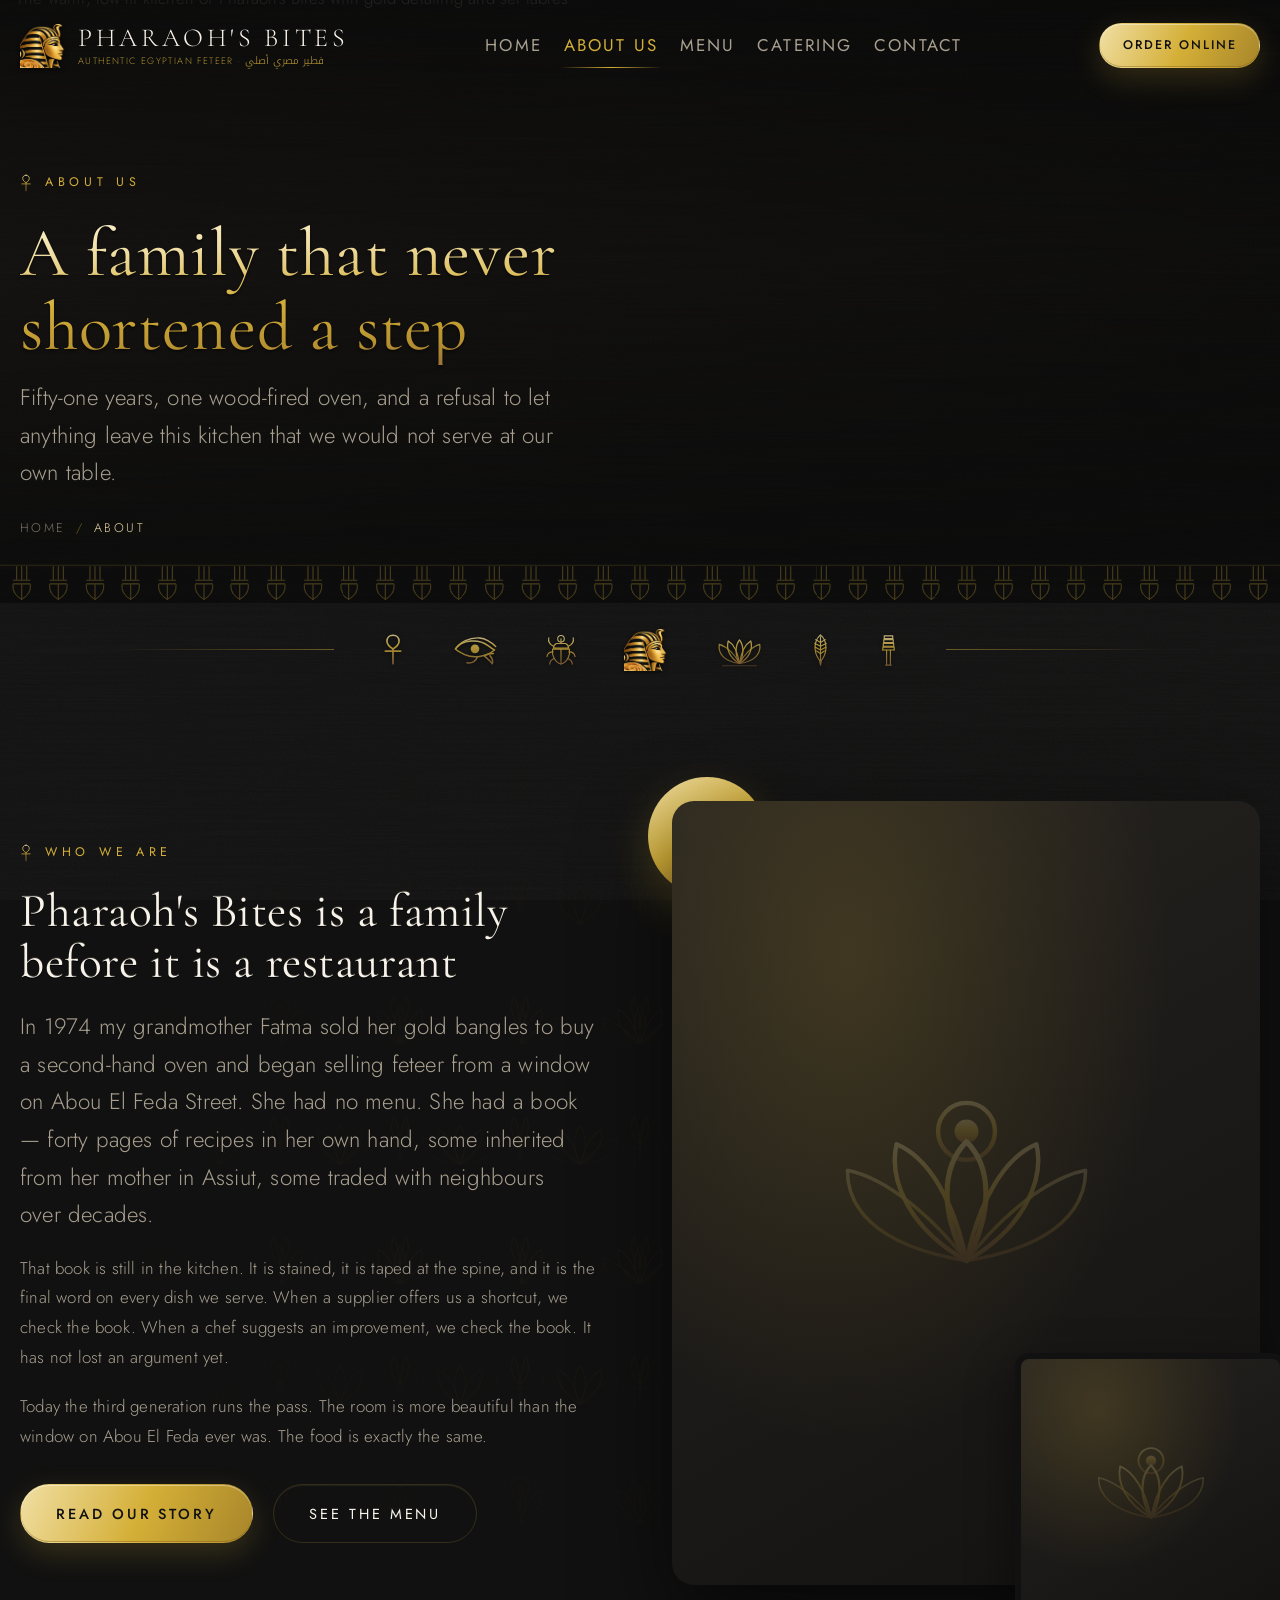
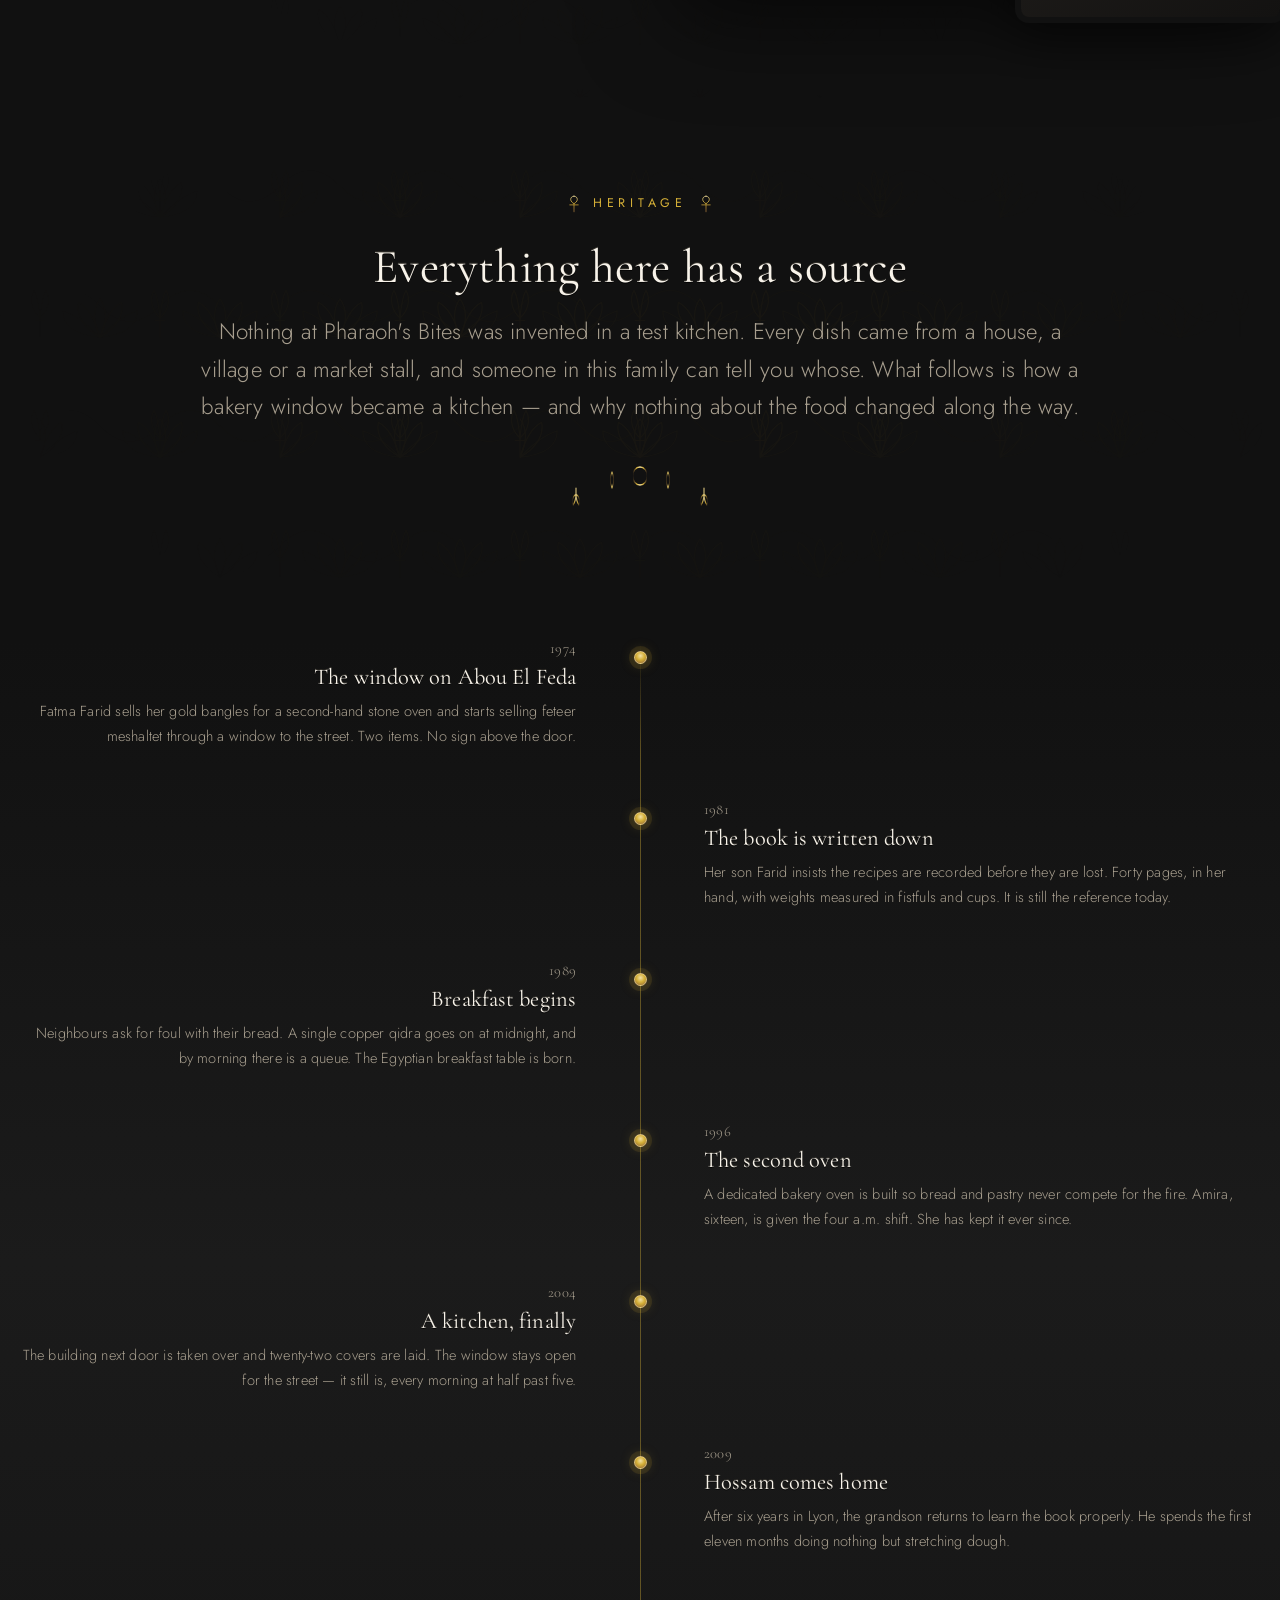
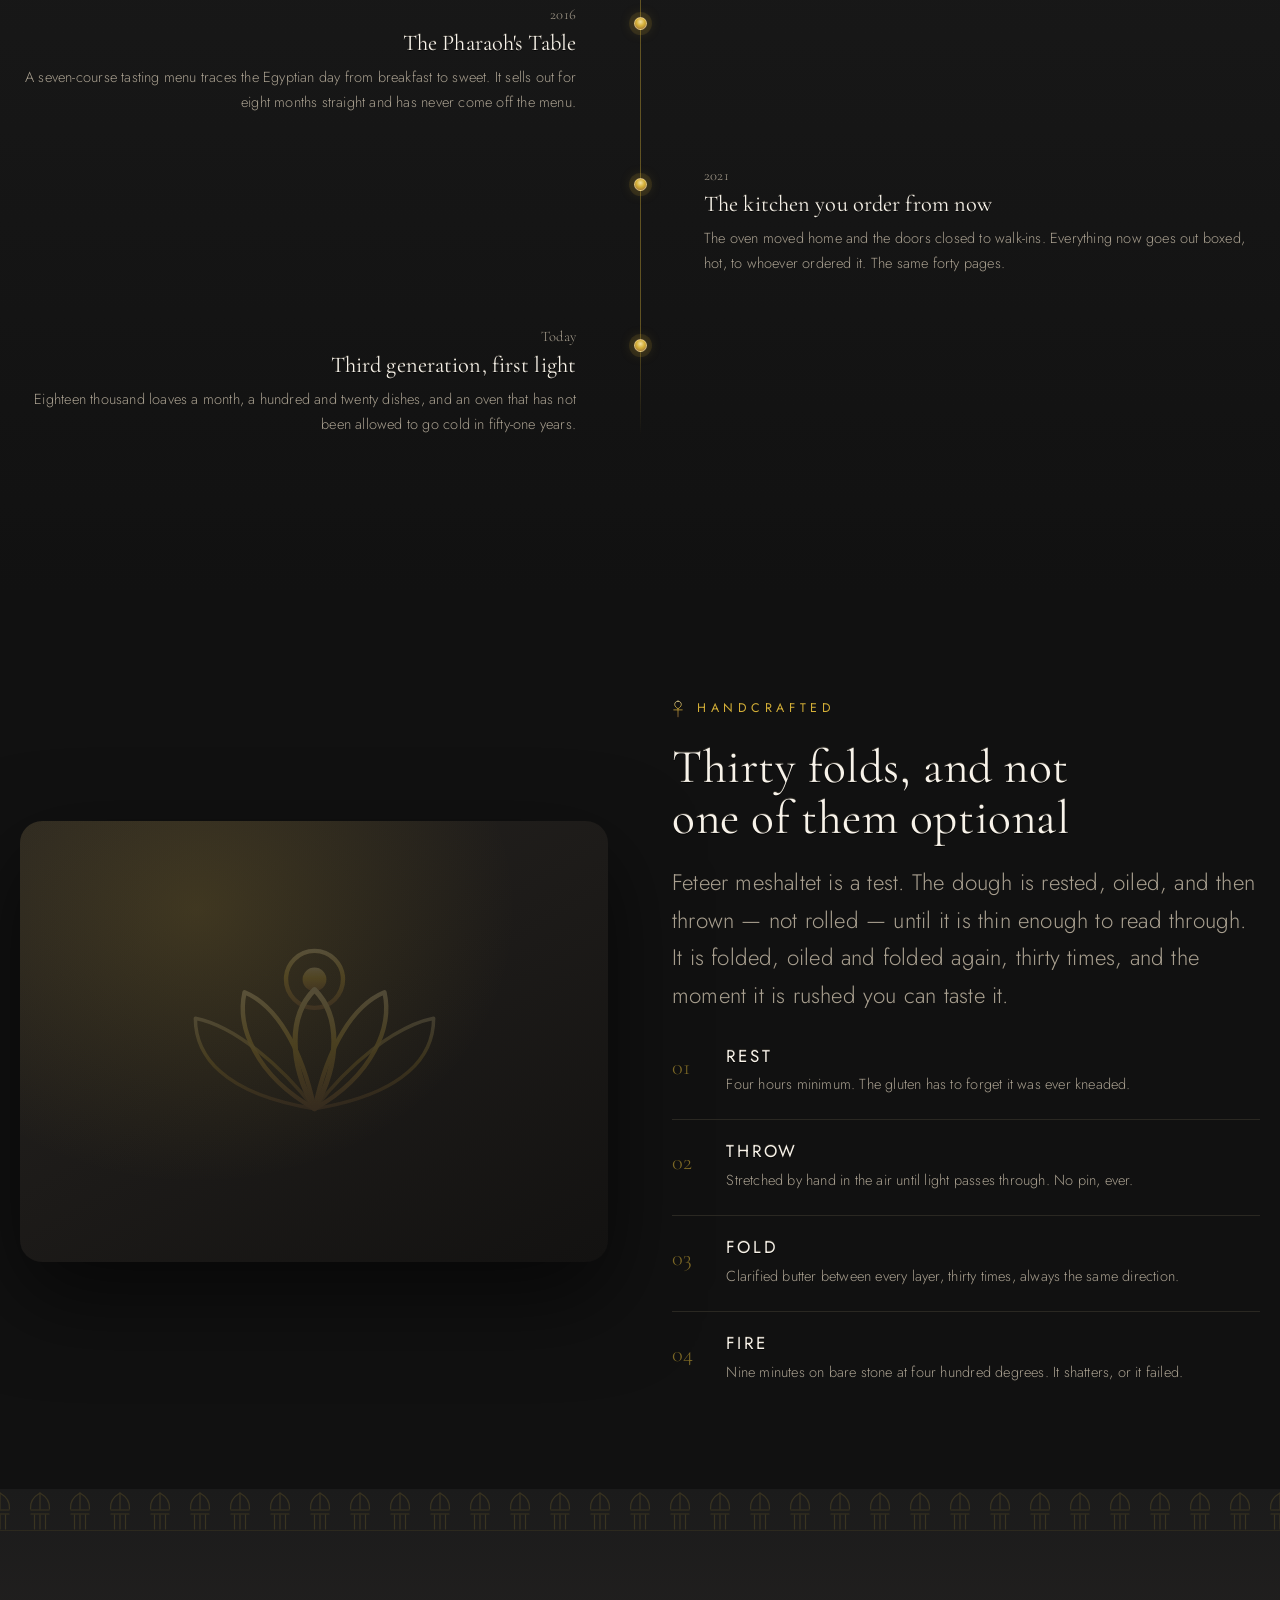
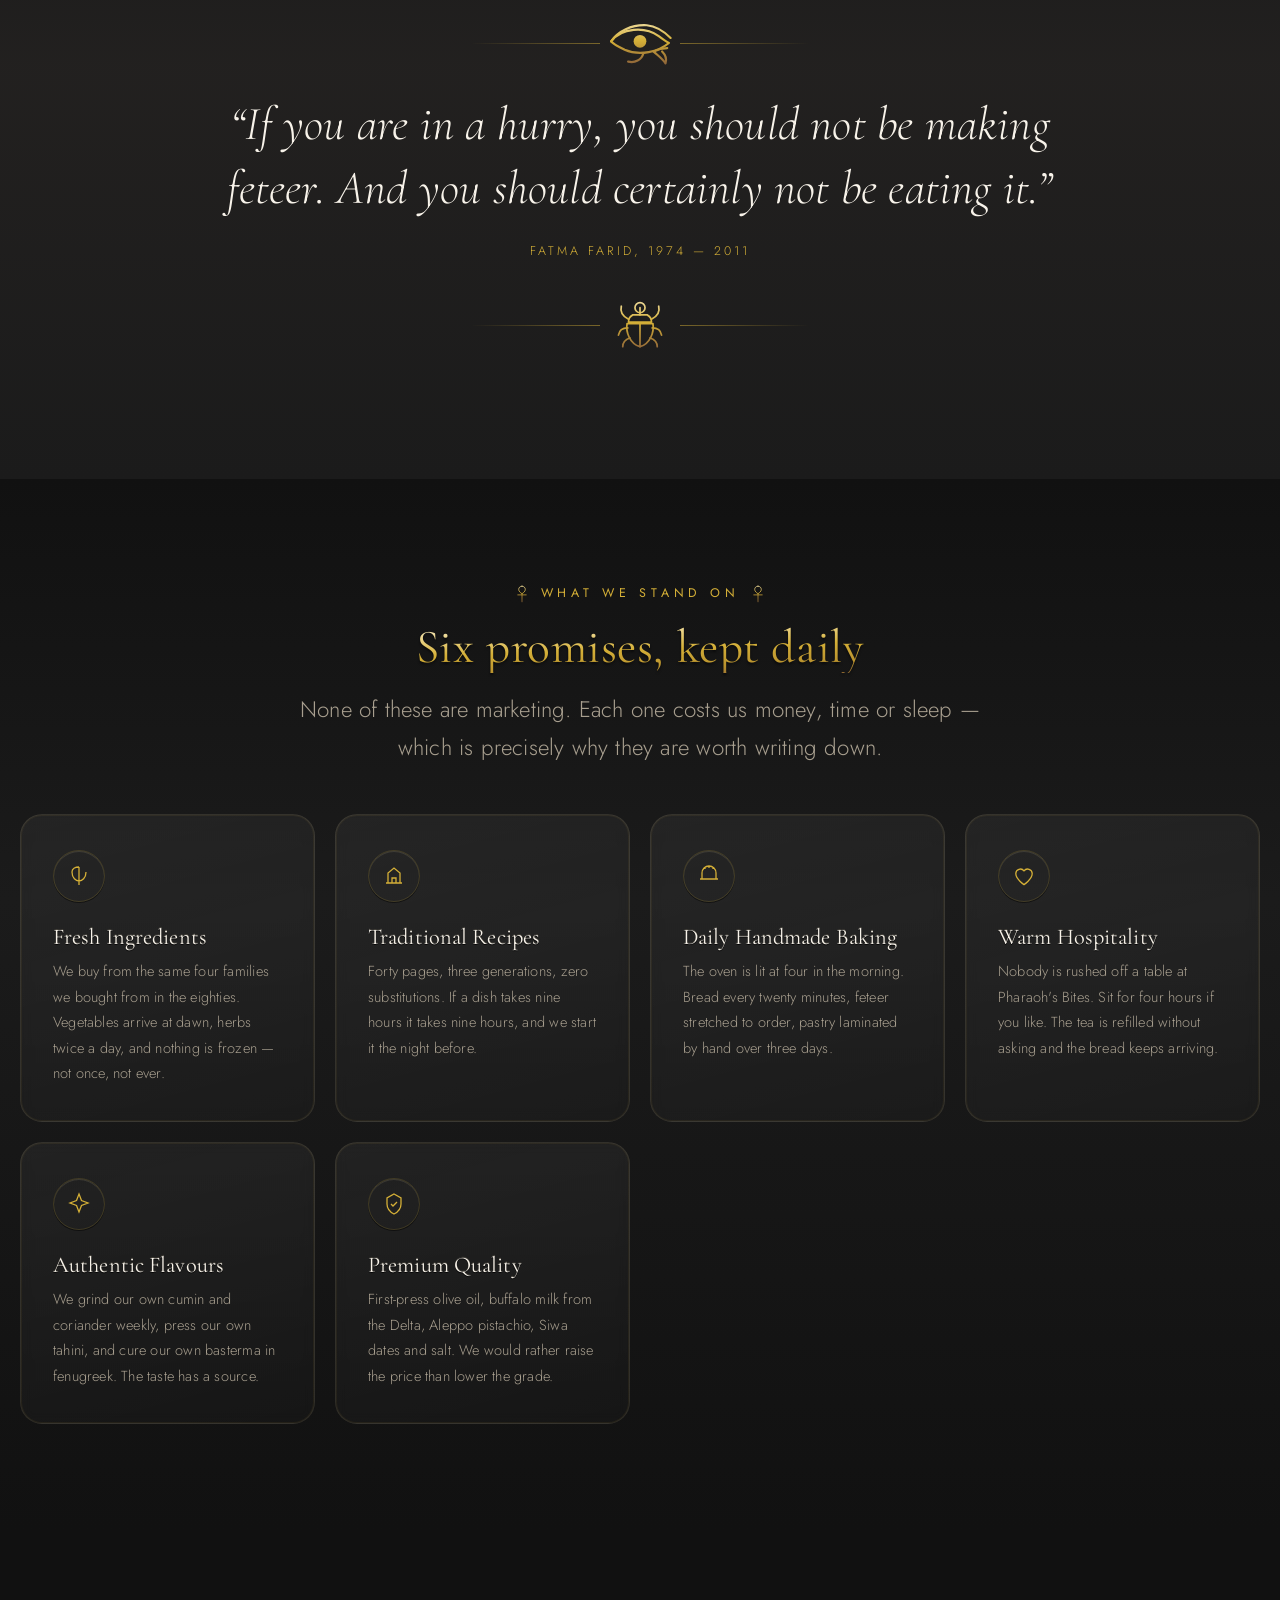
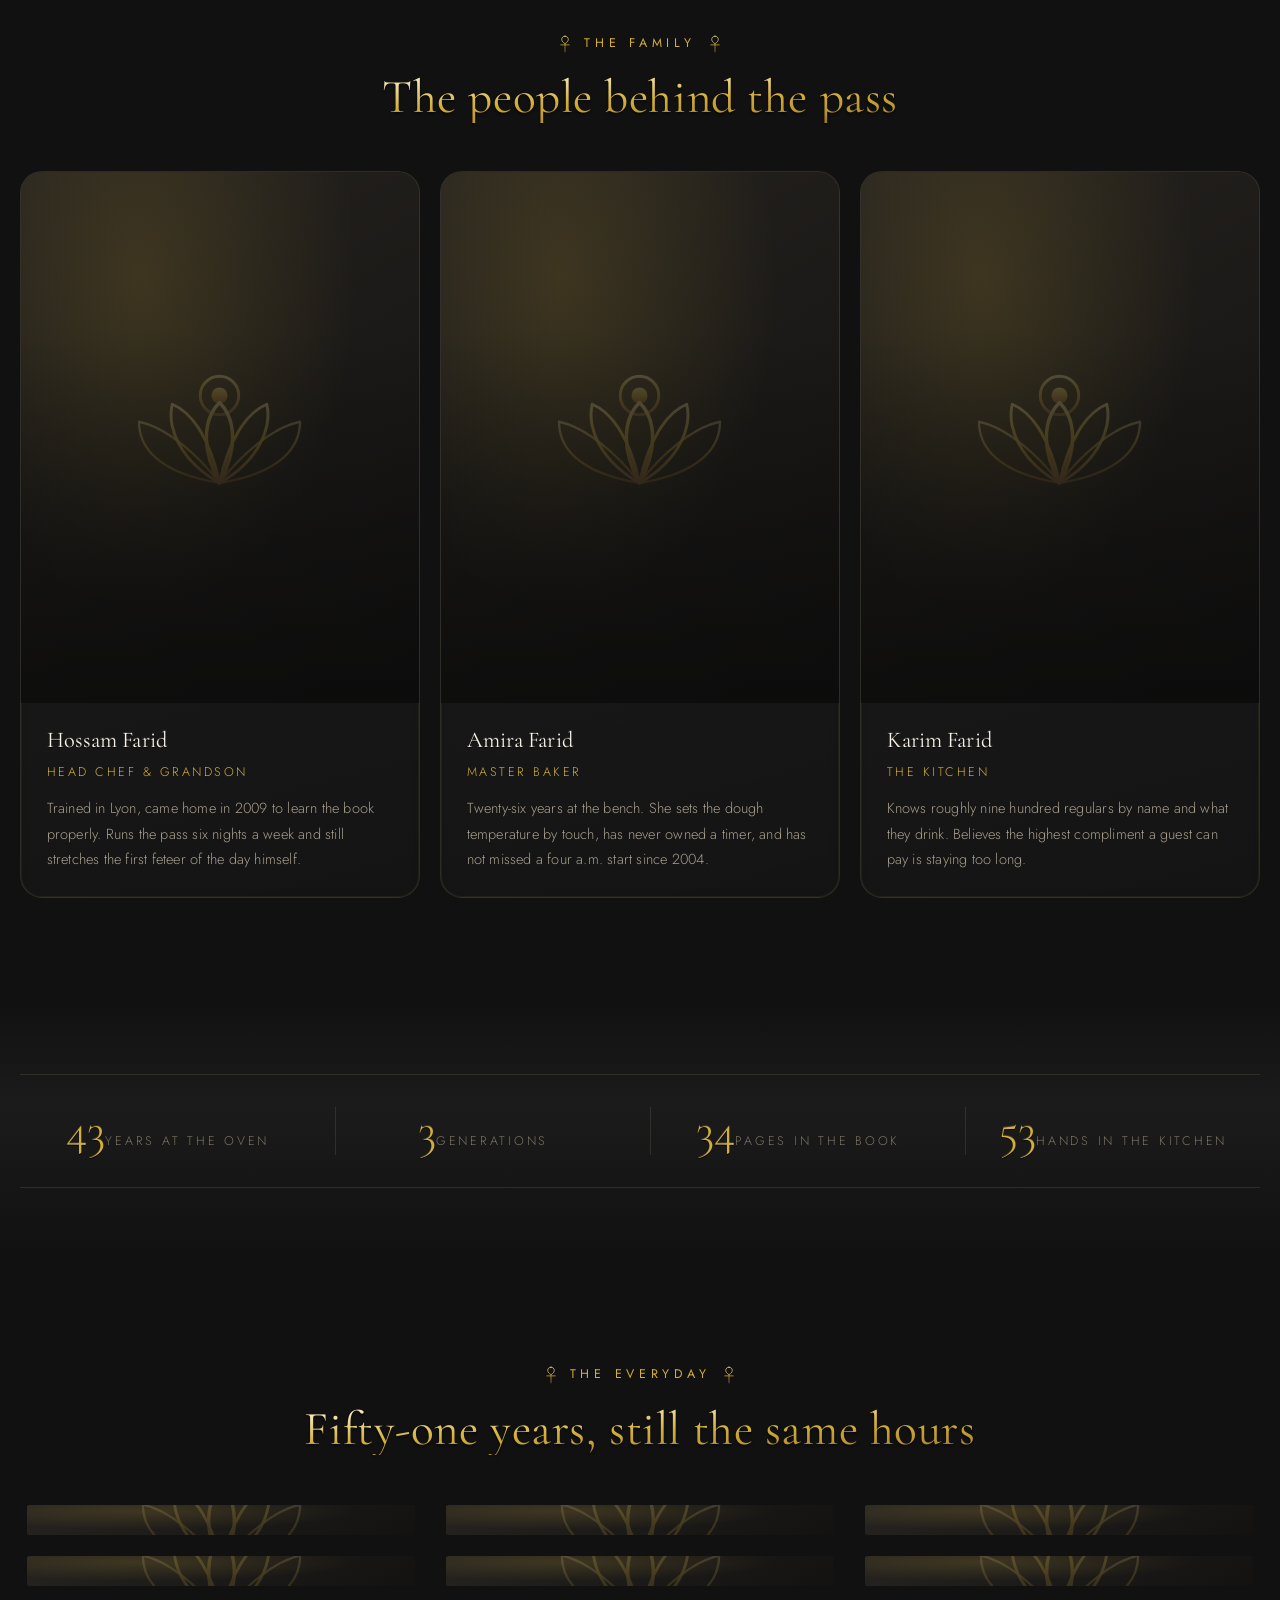
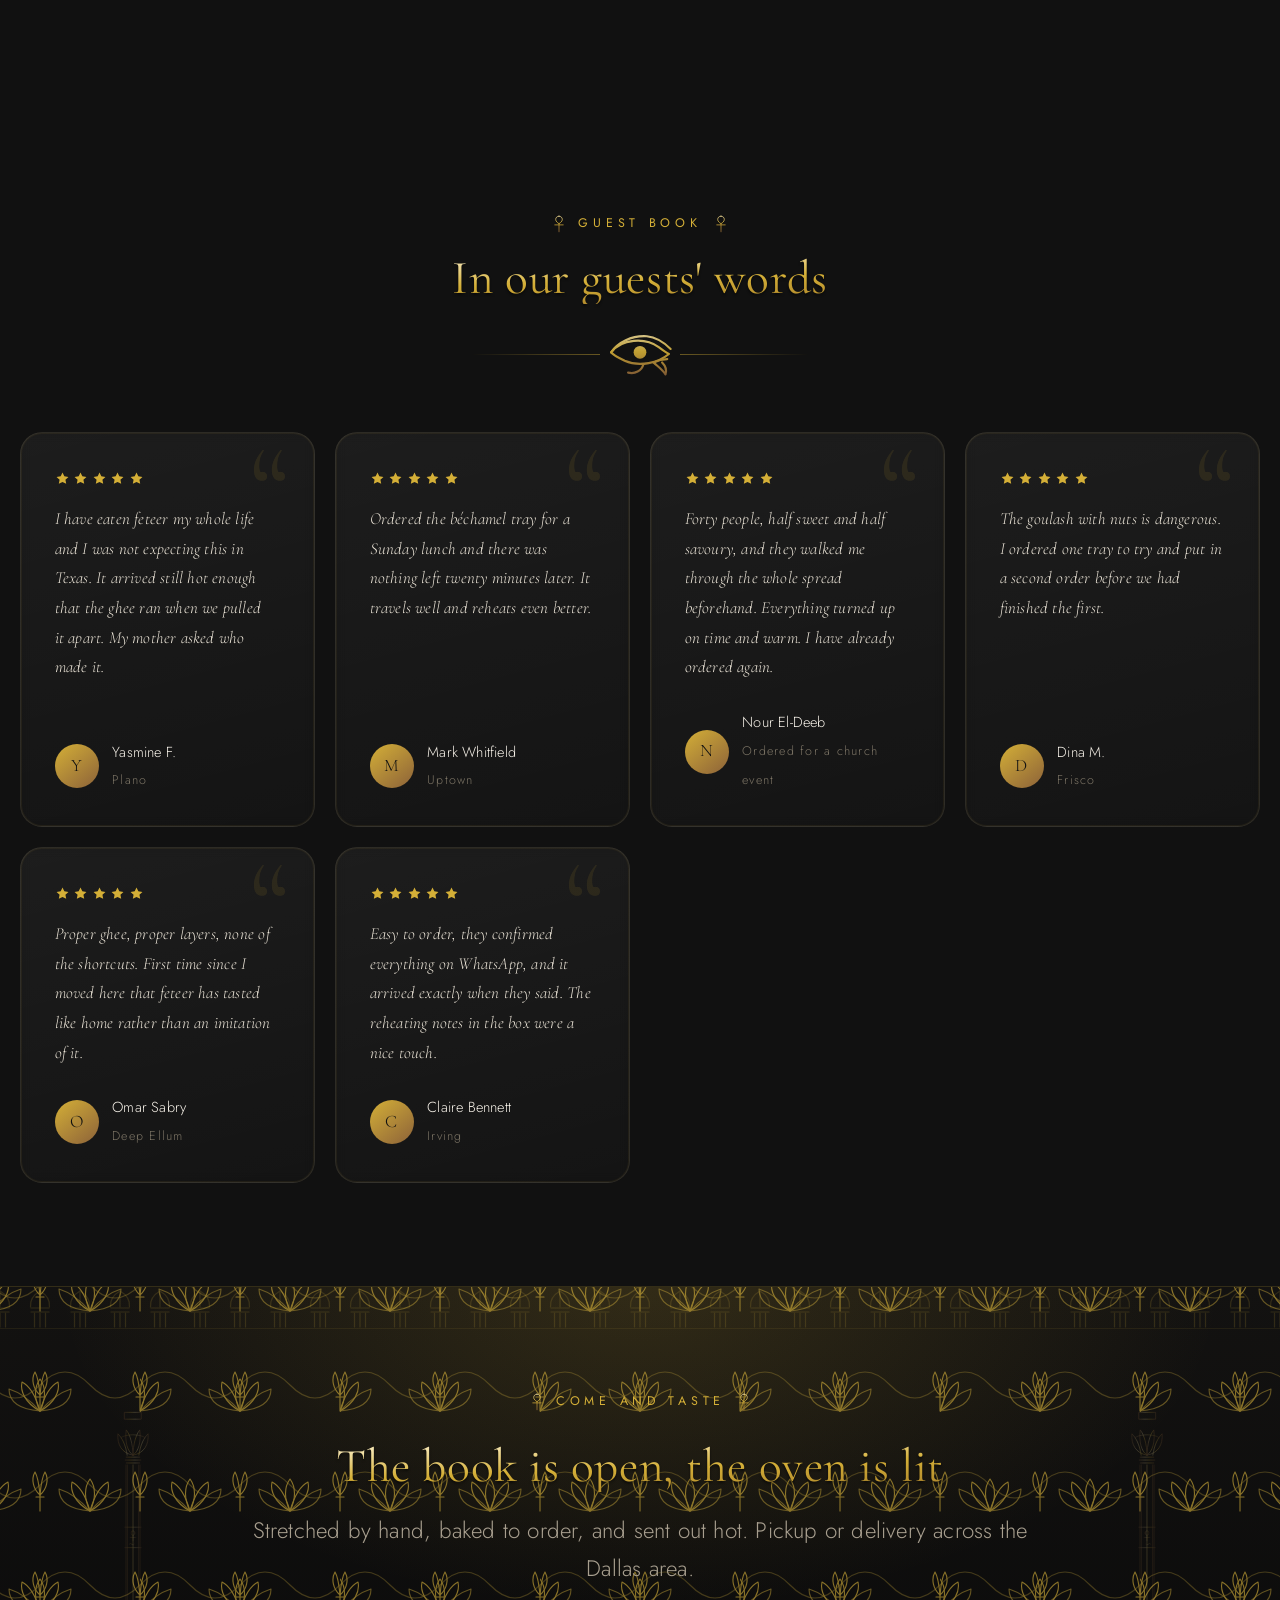
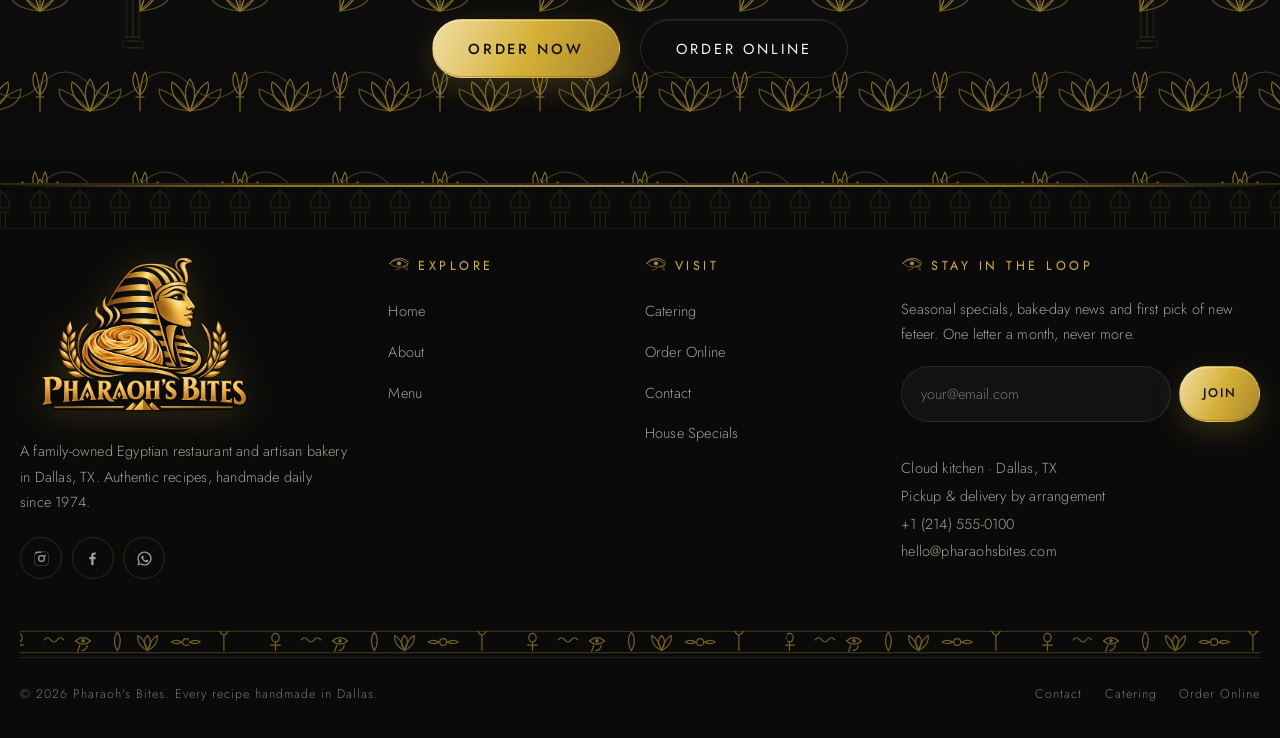
==== commit d84b98be: "Remove the pharaoh watermark everywhere Co-Authored-By: Claude Opus 5 <noreply@anthropic.com>" ====
--- a/about.html
+++ b/about.html
@@ -23,9 +23,9 @@
 <link rel="preconnect" href="https://fonts.gstatic.com" crossorigin>
 <link rel="preconnect" href="https://images.unsplash.com" crossorigin>
 <link rel="stylesheet" href="https://fonts.googleapis.com/css2?family=Cormorant+Garamond:ital,wght@0,300;0,400;0,500;1,300;1,400&family=Jost:wght@200;300;400;500&family=Noto+Kufi+Arabic:wght@400;600;700&display=swap">
-<link rel="stylesheet" href="assets/css/main.css?v=14">
-<link rel="stylesheet" href="assets/css/pages.css?v=14">
-<link rel="stylesheet" href="assets/css/pharaonic.css?v=14">
+<link rel="stylesheet" href="assets/css/main.css?v=15">
+<link rel="stylesheet" href="assets/css/pages.css?v=15">
+<link rel="stylesheet" href="assets/css/pharaonic.css?v=15">
 <script type="application/ld+json">
 {
   "@context": "https://schema.org",
@@ -431,8 +431,8 @@
   </div>
 </footer>
 
-<script src="assets/js/config.js?v=14"></script>
-<script src="assets/js/data.js?v=14"></script>
-<script src="assets/js/main.js?v=14" defer></script>
+<script src="assets/js/config.js?v=15"></script>
+<script src="assets/js/data.js?v=15"></script>
+<script src="assets/js/main.js?v=15" defer></script>
 </body>
 </html>
--- a/assets/css/pharaonic.css
+++ b/assets/css/pharaonic.css
@@ -420,40 +420,8 @@
 .rule--eye::before, .rule--scarab::before { right: calc(50% + 40px); }
 .rule--eye::after, .rule--scarab::after { left: calc(50% + 40px); transform: scaleX(-1); }
 
-/* The pharaoh watches over the darker bands: a large, faint bust set to one
-   side of the stone quote band and the closing call. */
-.section--stone::after,
-.cta-band .shell::after {
-  content: "";
-  position: absolute;
-  right: clamp(-40px, 2vw, 60px);
-  bottom: -6%;
-  width: clamp(220px, 28vw, 420px);
-  aspect-ratio: 610 / 745;
-  background: url("../img/brand/pharaoh-watermark.png") center bottom / contain no-repeat;
-  opacity: .16;
-  pointer-events: none;
-  z-index: 0;
-  filter: drop-shadow(0 0 40px rgba(212, 175, 55, .25));
-}
-.section--stone::after { opacity: .11; }
-/* The closing call keeps its column on the left and gets the pharaoh on the right */
-.cta-band { overflow: hidden; }
-.cta-band .shell::after {
-  top: auto;
-  /* Pin to the viewport's right edge, clear of the centred copy */
-  right: calc(50% - 50vw + 8px);
-  bottom: -30px;
-  height: auto;
-  width: clamp(200px, 22vw, 320px);
-  transform: none;
-  opacity: .26;
-  background: url("../img/brand/pharaoh-watermark.png") center bottom / contain no-repeat;
-}
-@media (max-width: 1180px) {
-  .cta-band .shell::after { display: block; opacity: .12; }
-}
-.section--stone .shell, .cta-band .shell > * { position: relative; z-index: 1; }
+/* The papyrus columns return to both sides of the closing call */
+.cta-band .shell::after { transform: translateY(-50%) scaleX(-1); }
 
 /* Stats band: a scarab flanks each side */
 .stats { position: relative; }
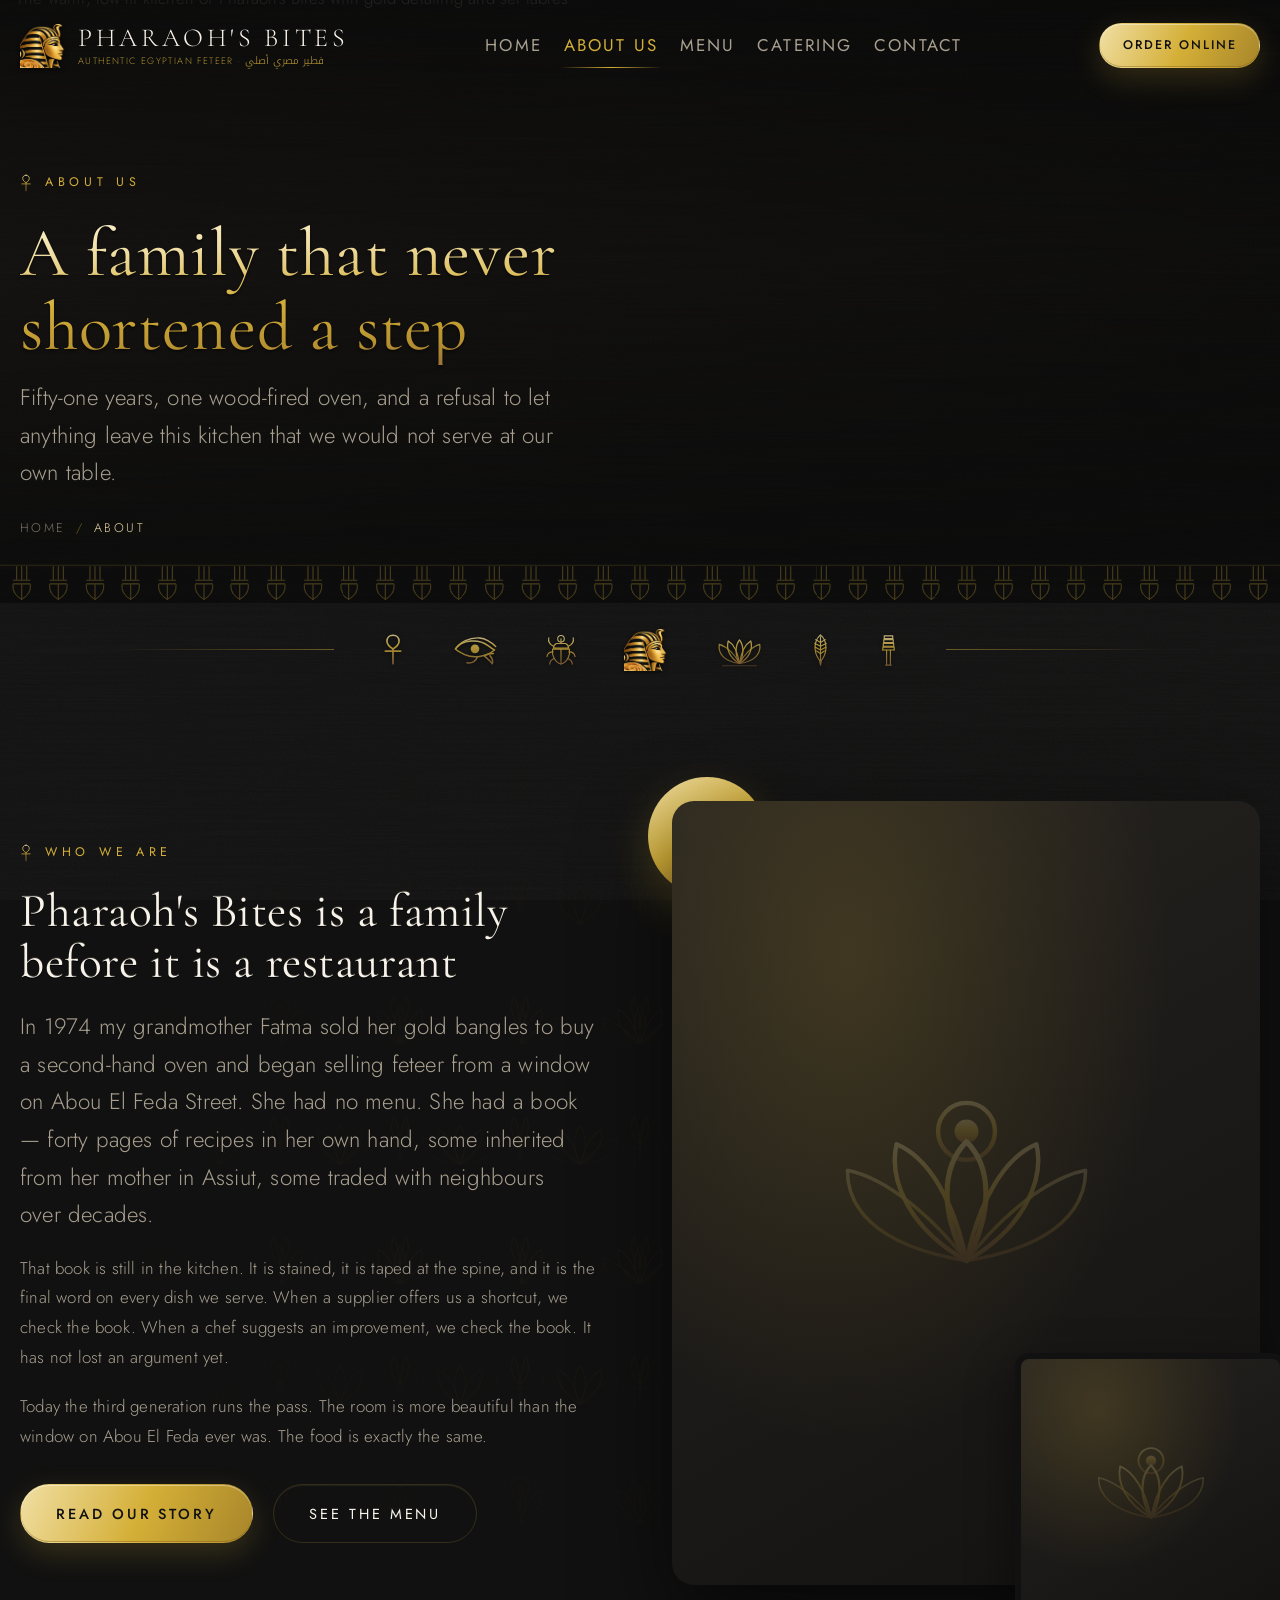
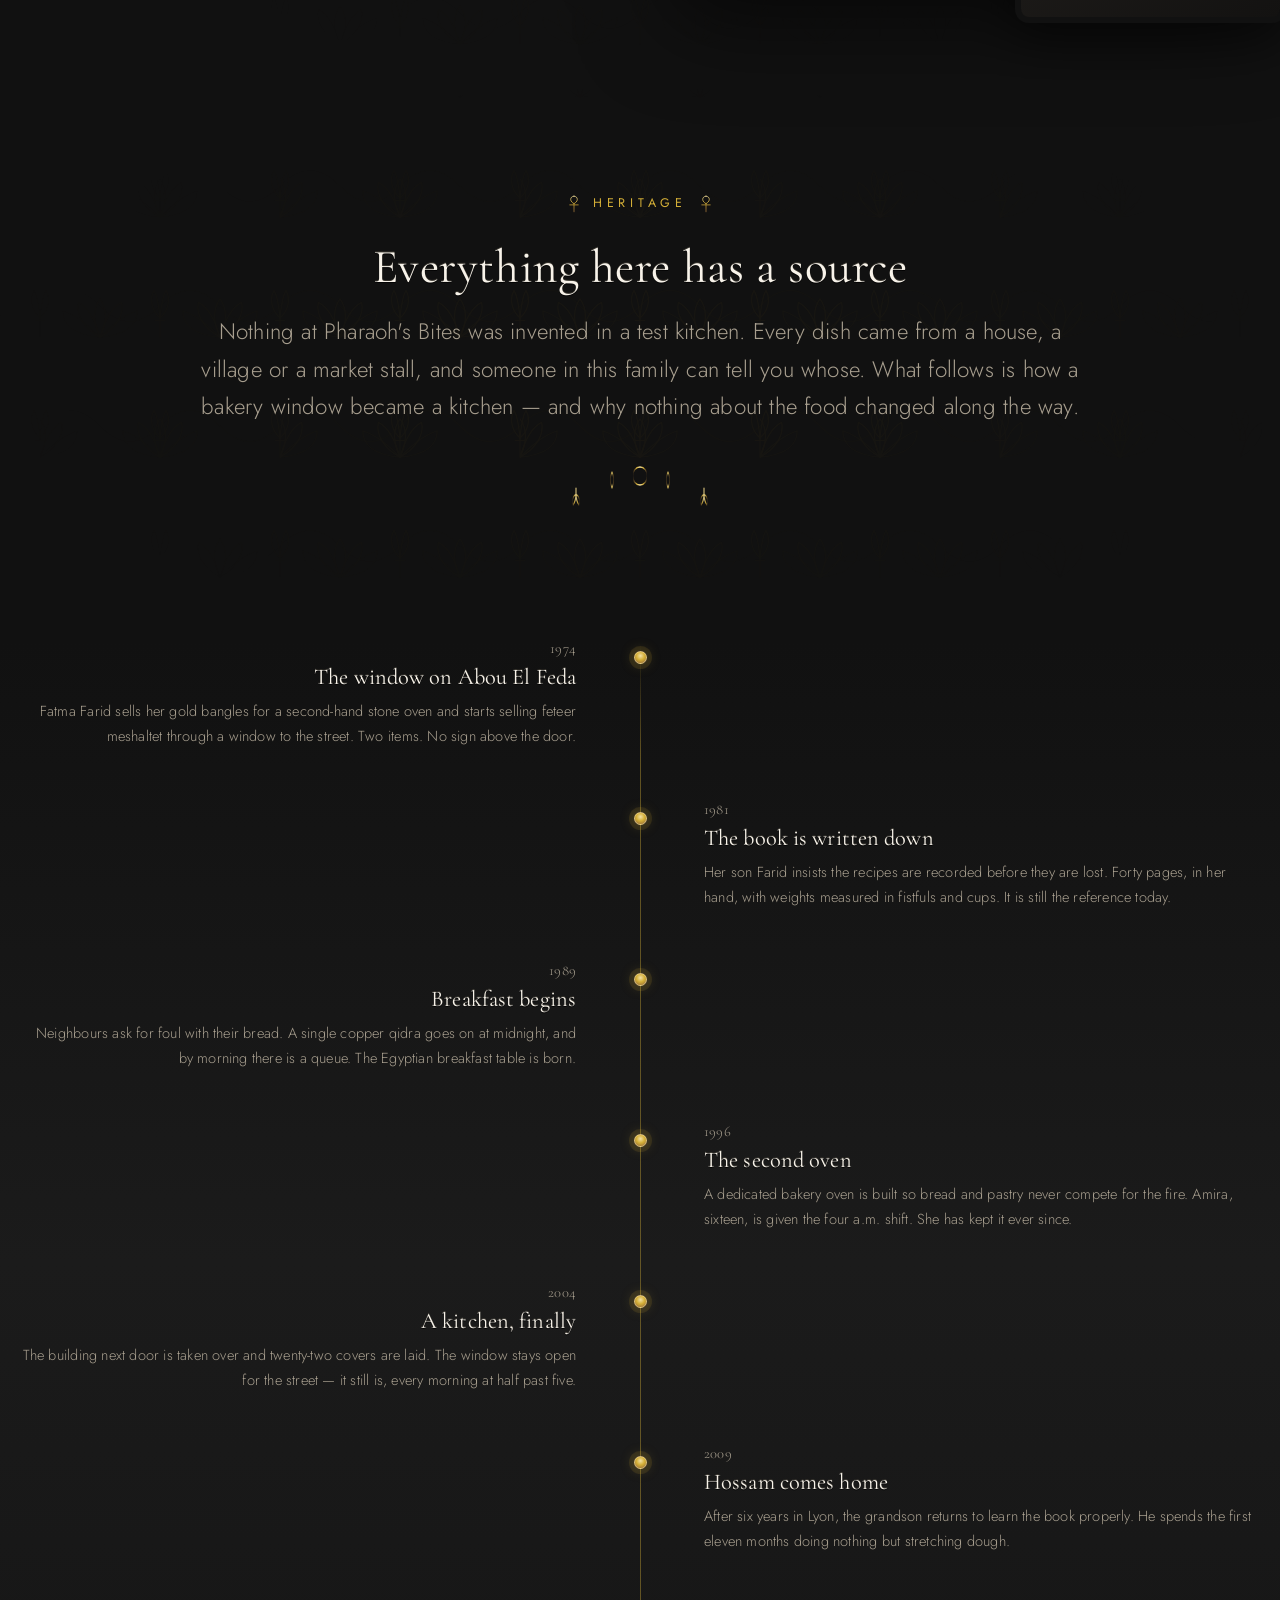
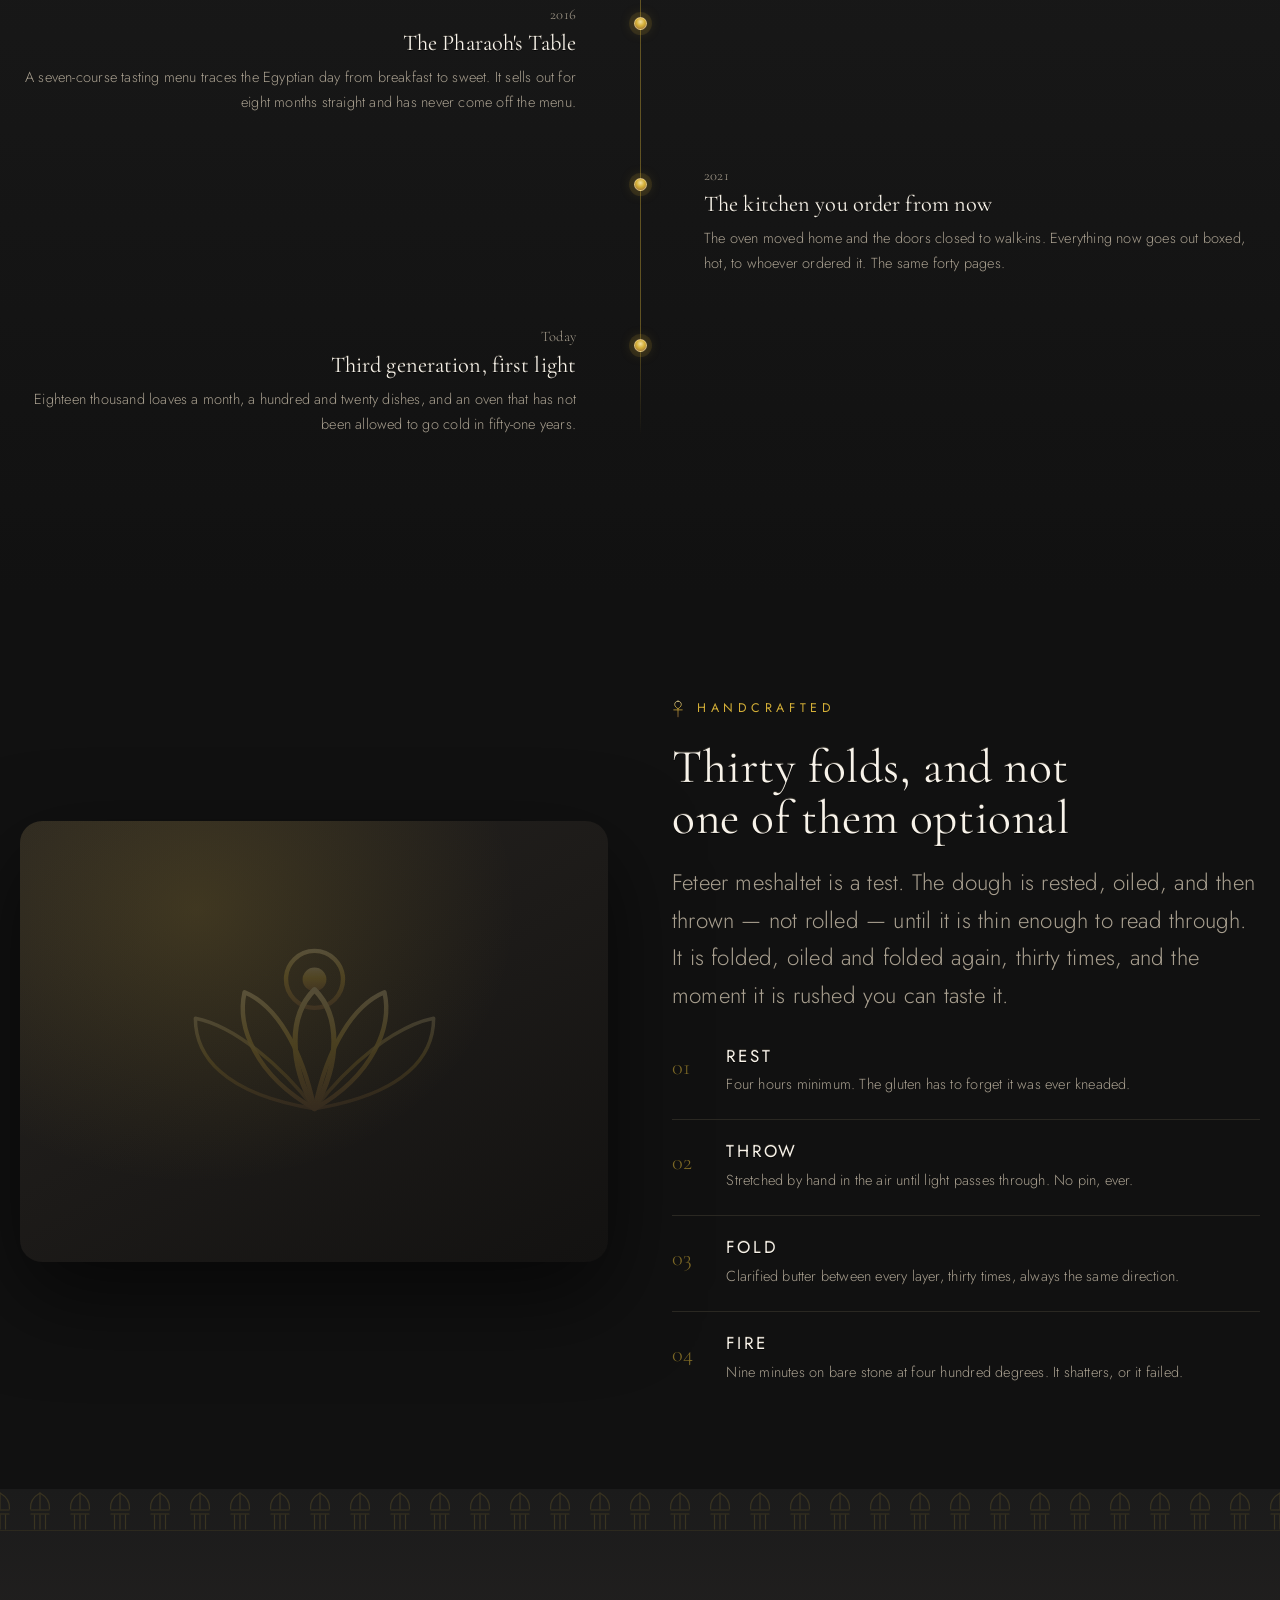
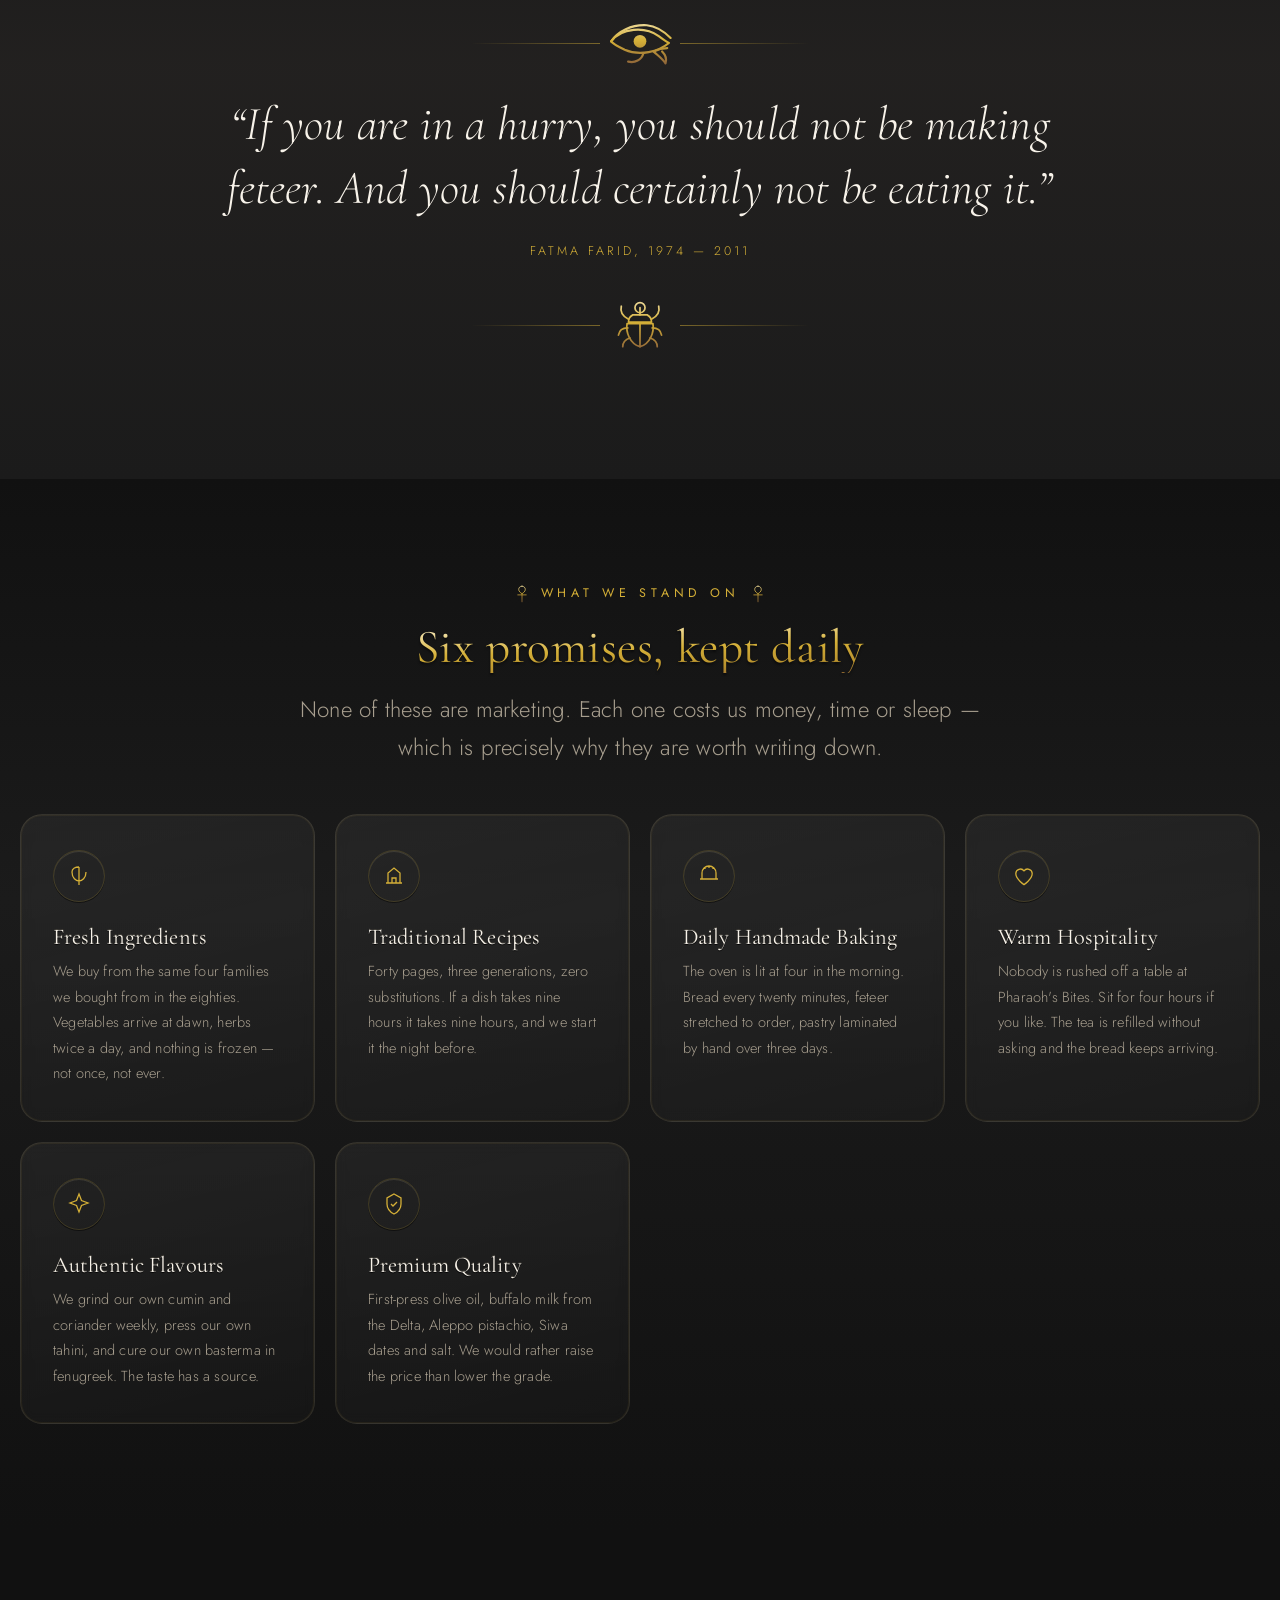
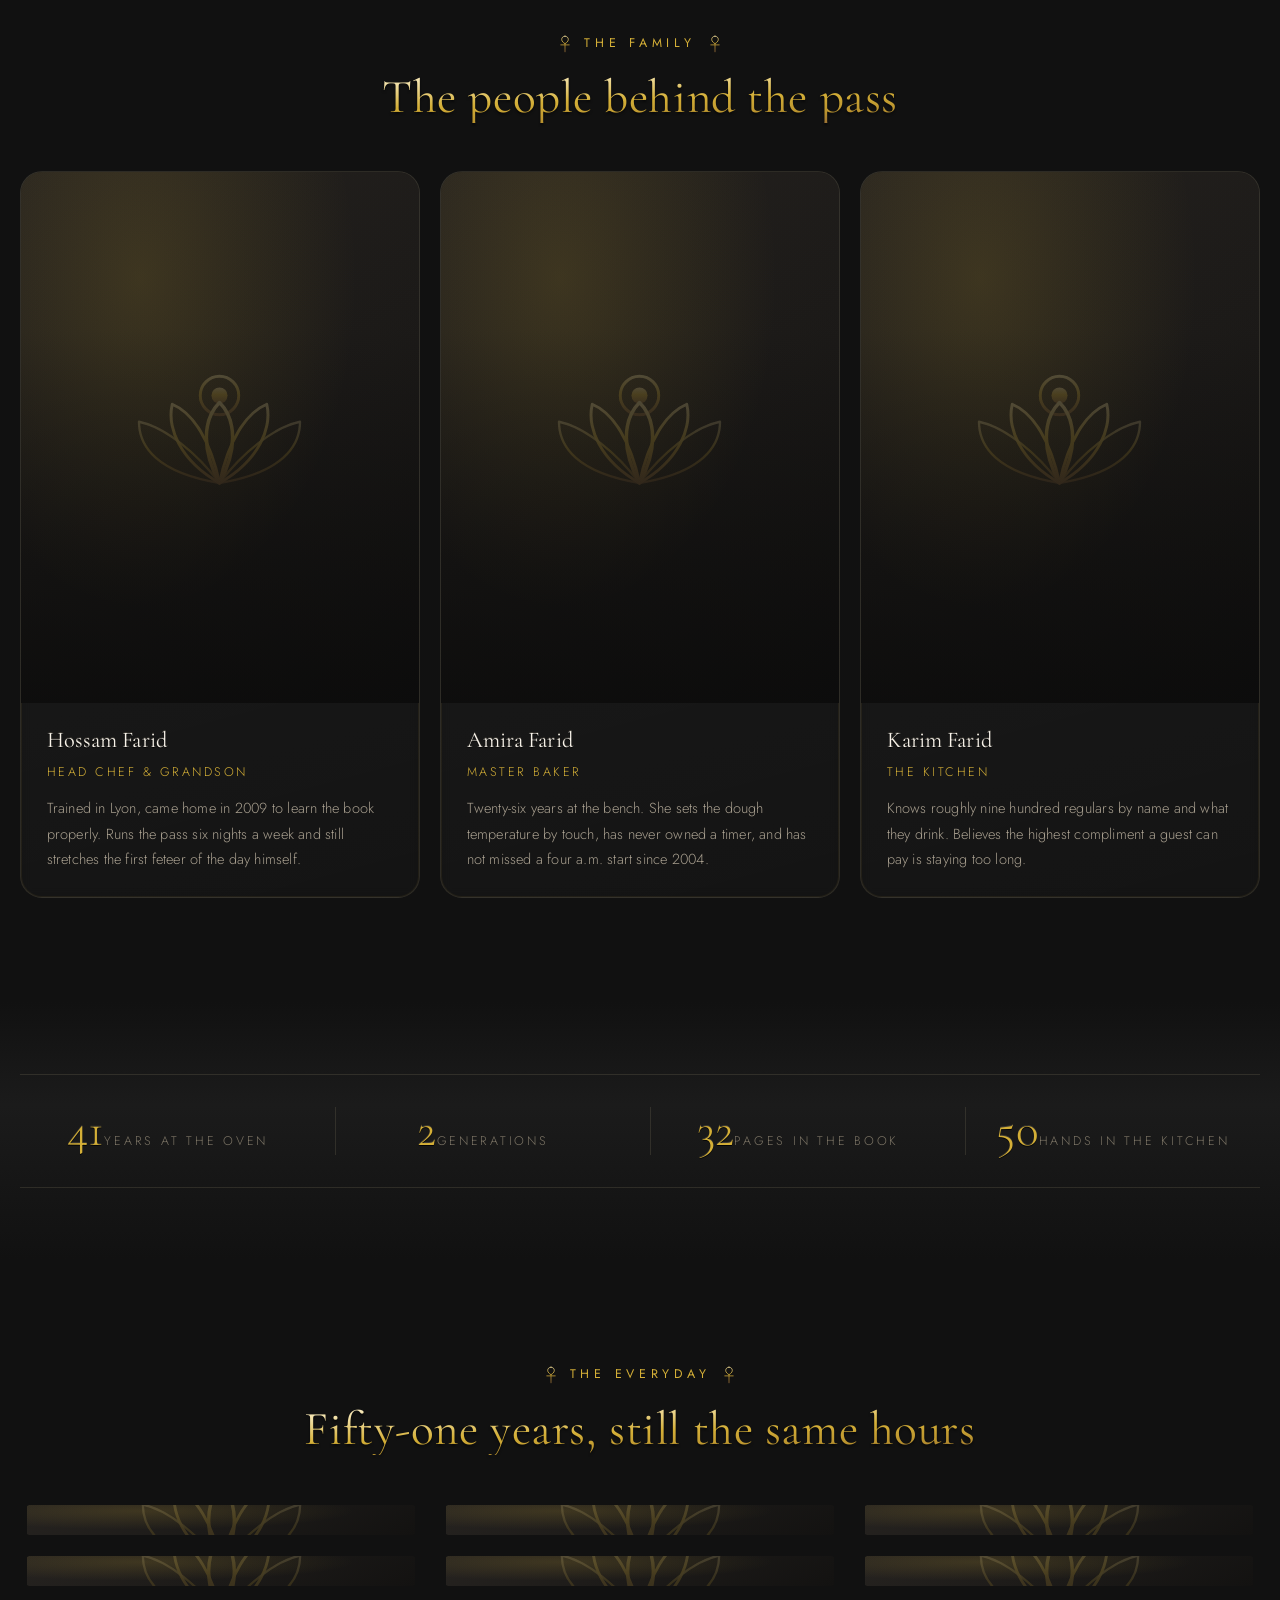
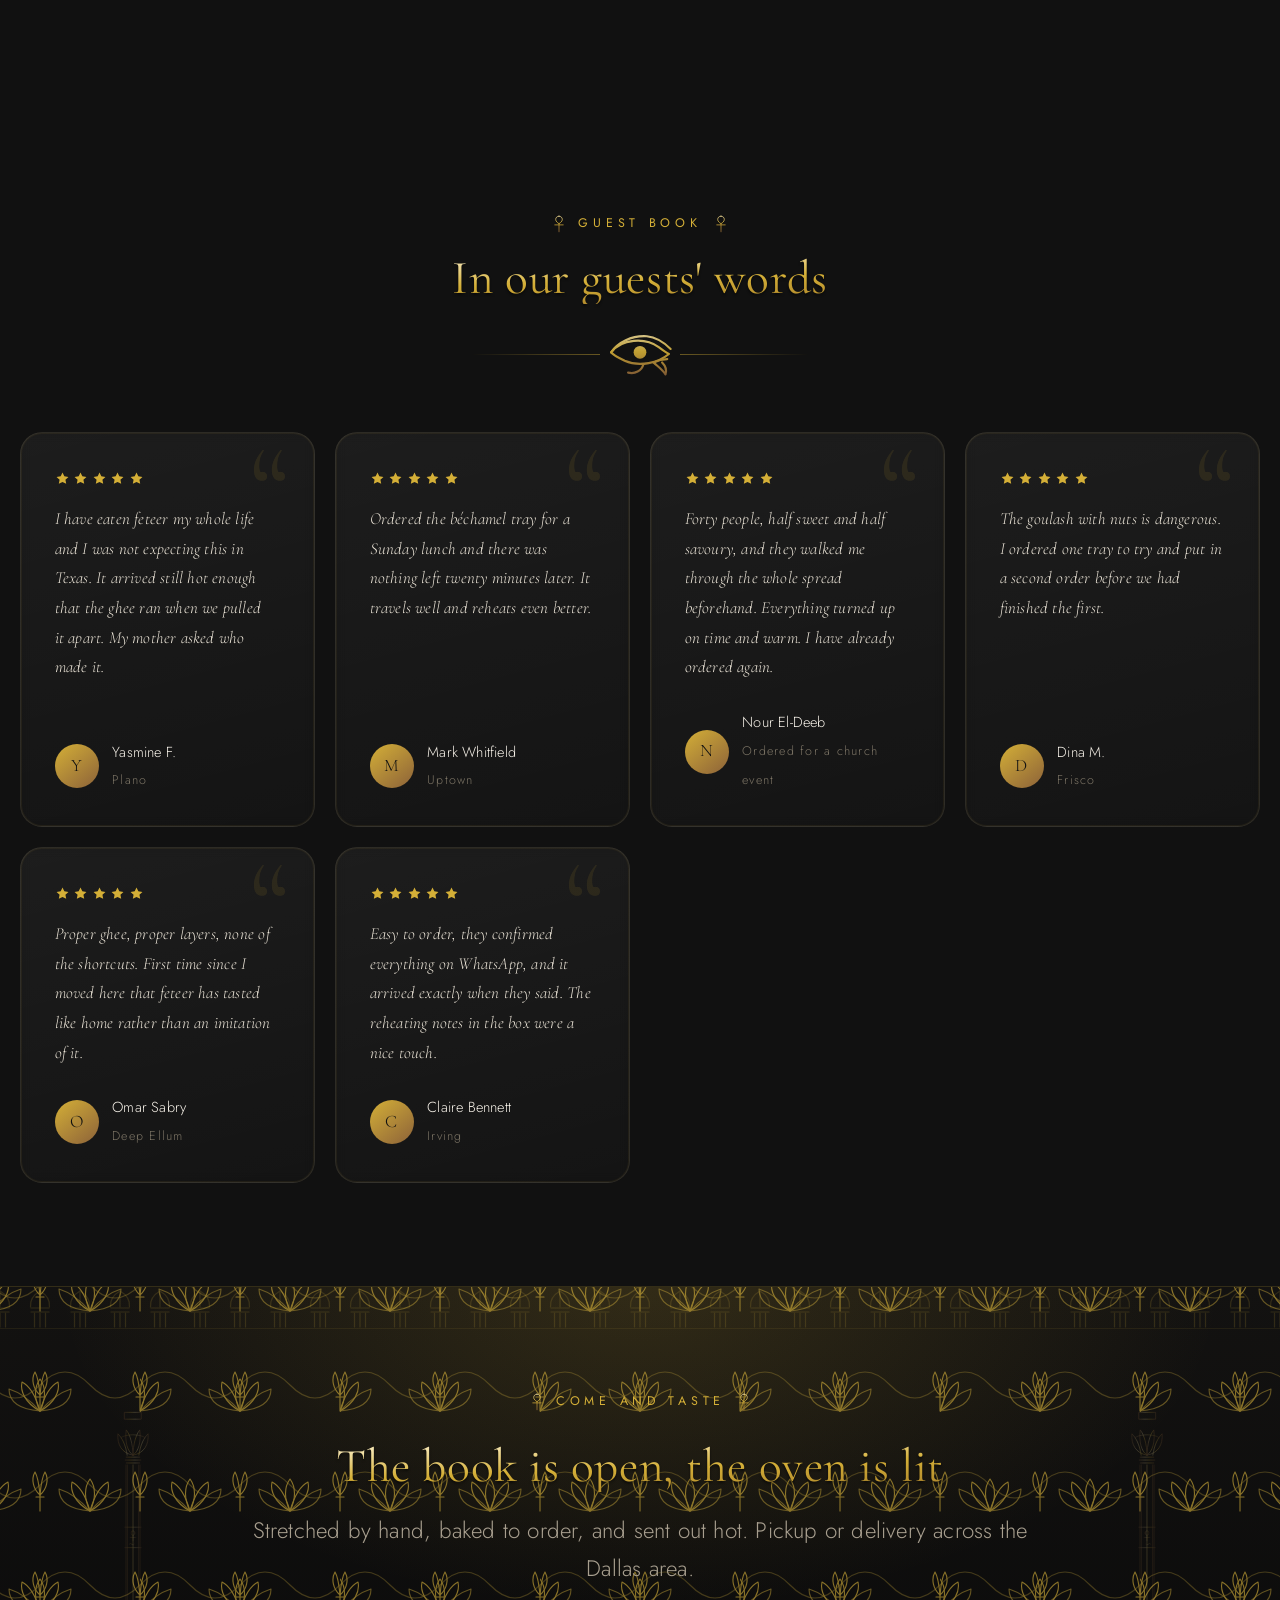
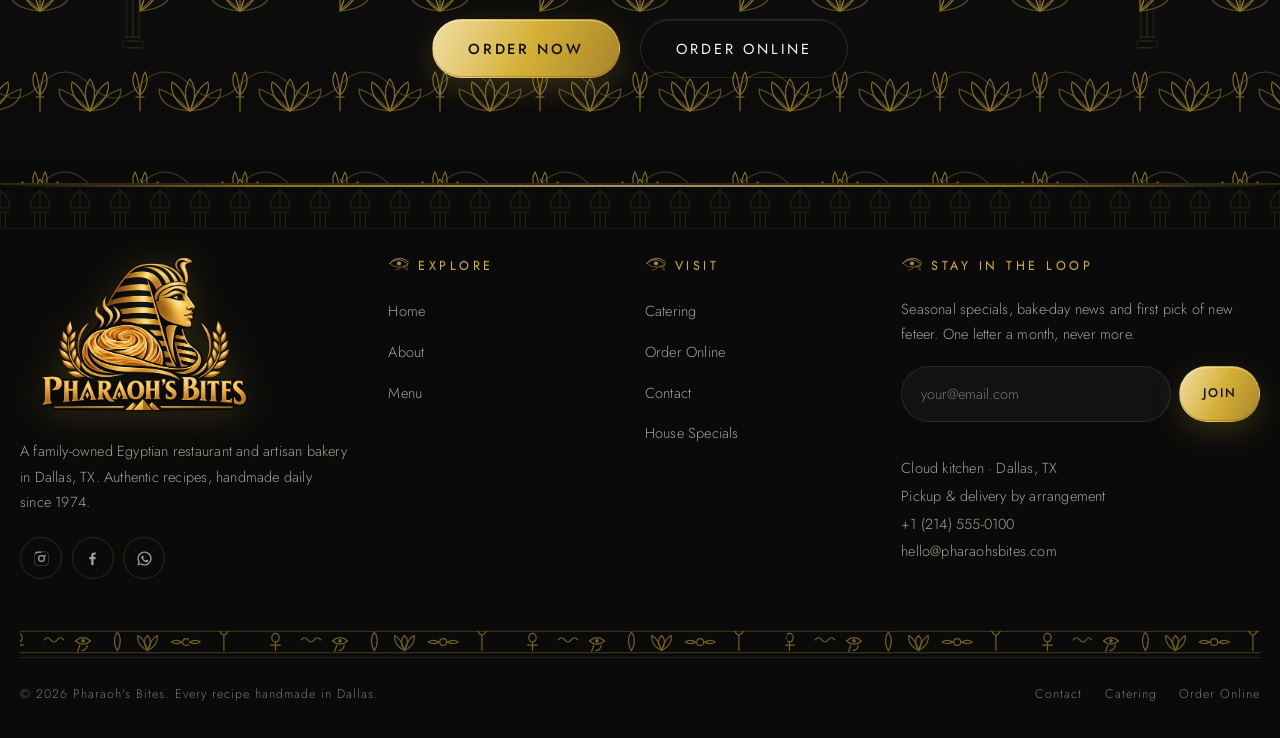
==== commit c450777d: "Lay the menu page out like the order page Menu items render as the same photo rows the order page us" ====
--- a/about.html
+++ b/about.html
@@ -23,9 +23,9 @@
 <link rel="preconnect" href="https://fonts.gstatic.com" crossorigin>
 <link rel="preconnect" href="https://images.unsplash.com" crossorigin>
 <link rel="stylesheet" href="https://fonts.googleapis.com/css2?family=Cormorant+Garamond:ital,wght@0,300;0,400;0,500;1,300;1,400&family=Jost:wght@200;300;400;500&family=Noto+Kufi+Arabic:wght@400;600;700&display=swap">
-<link rel="stylesheet" href="assets/css/main.css?v=15">
-<link rel="stylesheet" href="assets/css/pages.css?v=15">
-<link rel="stylesheet" href="assets/css/pharaonic.css?v=15">
+<link rel="stylesheet" href="assets/css/main.css?v=16">
+<link rel="stylesheet" href="assets/css/pages.css?v=16">
+<link rel="stylesheet" href="assets/css/pharaonic.css?v=16">
 <script type="application/ld+json">
 {
   "@context": "https://schema.org",
@@ -431,8 +431,8 @@
   </div>
 </footer>
 
-<script src="assets/js/config.js?v=15"></script>
-<script src="assets/js/data.js?v=15"></script>
-<script src="assets/js/main.js?v=15" defer></script>
+<script src="assets/js/config.js?v=16"></script>
+<script src="assets/js/data.js?v=16"></script>
+<script src="assets/js/main.js?v=16" defer></script>
 </body>
 </html>
--- a/assets/css/pages.css
+++ b/assets/css/pages.css
@@ -443,6 +443,46 @@
 
 /* Compact price-list rows (classic menu feel) */
 .menu-rows { display: grid; gap: 1.5rem; grid-template-columns: repeat(auto-fit, minmax(min(100%, 25rem), 1fr)); column-gap: 3.5rem; }
+/* The menu now uses the same photo rows as the order page, two abreast on wide screens */
+.menu-items { display: grid; gap: .9rem; grid-template-columns: repeat(auto-fit, minmax(min(100%, 30rem), 1fr)); }
+.menu-item p { font-size: var(--step--1); color: var(--text-muted); }
+.menu-item__meta { display: flex; flex-wrap: wrap; gap: .4rem; margin-top: .55rem; }
+
+/* Floating "view your order" pill on the menu page */
+.basket-fab {
+  position: fixed;
+  left: 50%;
+  bottom: 1.4rem;
+  transform: translateX(-50%);
+  z-index: 60;
+  display: inline-flex;
+  align-items: center;
+  gap: .6rem;
+  padding: .8rem 1.4rem;
+  border-radius: var(--r-pill);
+  background: linear-gradient(180deg, var(--gold-light), var(--gold) 55%, var(--gold-deep));
+  color: var(--black);
+  font-size: var(--step--1);
+  font-weight: 500;
+  letter-spacing: .12em;
+  text-transform: uppercase;
+  text-decoration: none;
+  white-space: nowrap;
+  box-shadow: 0 14px 40px rgba(0, 0, 0, .55), 0 0 0 1px rgba(255, 238, 190, .35) inset;
+}
+.basket-fab[hidden] { display: none; }
+.basket-fab b { font-weight: 500; }
+.basket-fab .basket-fab__n {
+  display: inline-grid;
+  place-items: center;
+  min-width: 1.6em;
+  height: 1.6em;
+  padding-inline: .4em;
+  border-radius: 999px;
+  background: var(--black);
+  color: var(--gold-light);
+  font-size: .85em;
+}
 .menu-row { display: grid; gap: .3rem; }
 .menu-row__top { display: flex; align-items: baseline; gap: .8rem; }
 .menu-row__name { font-family: var(--font-display); font-size: var(--step-1); color: var(--ivory); }
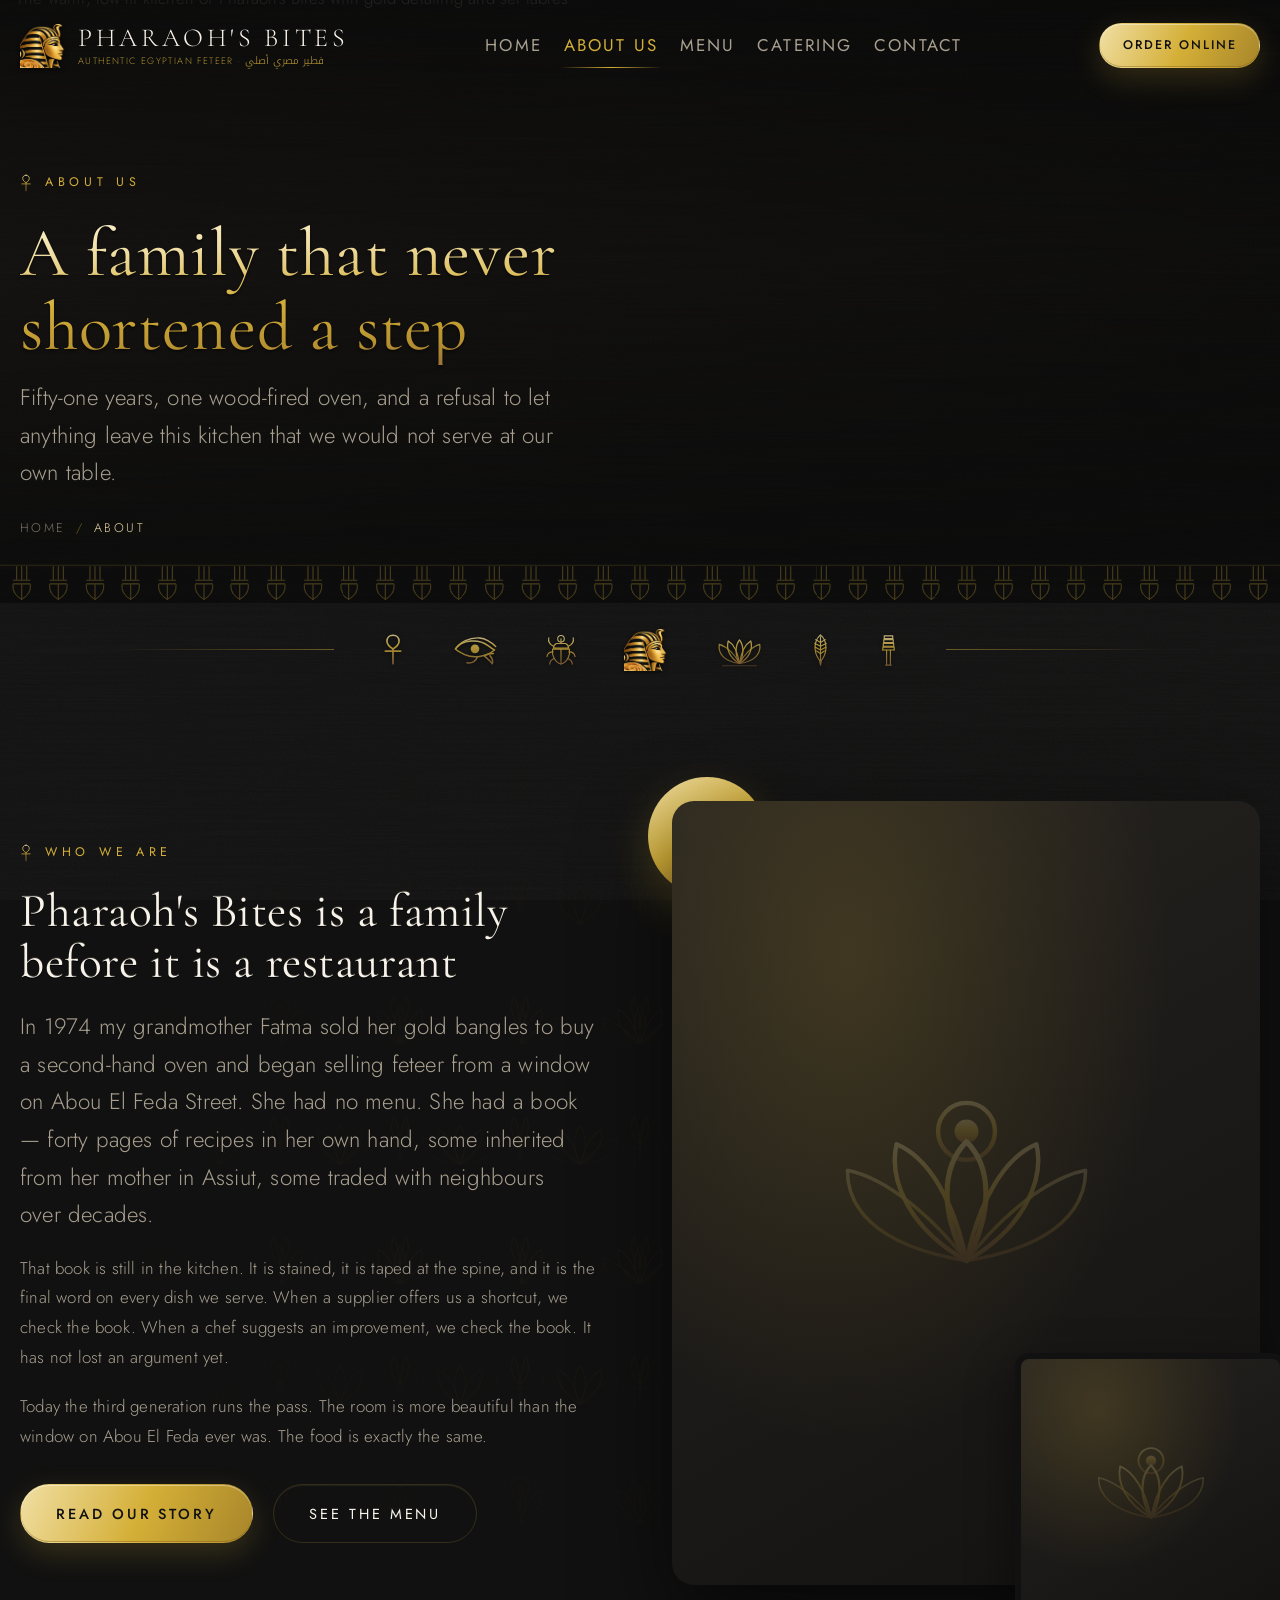
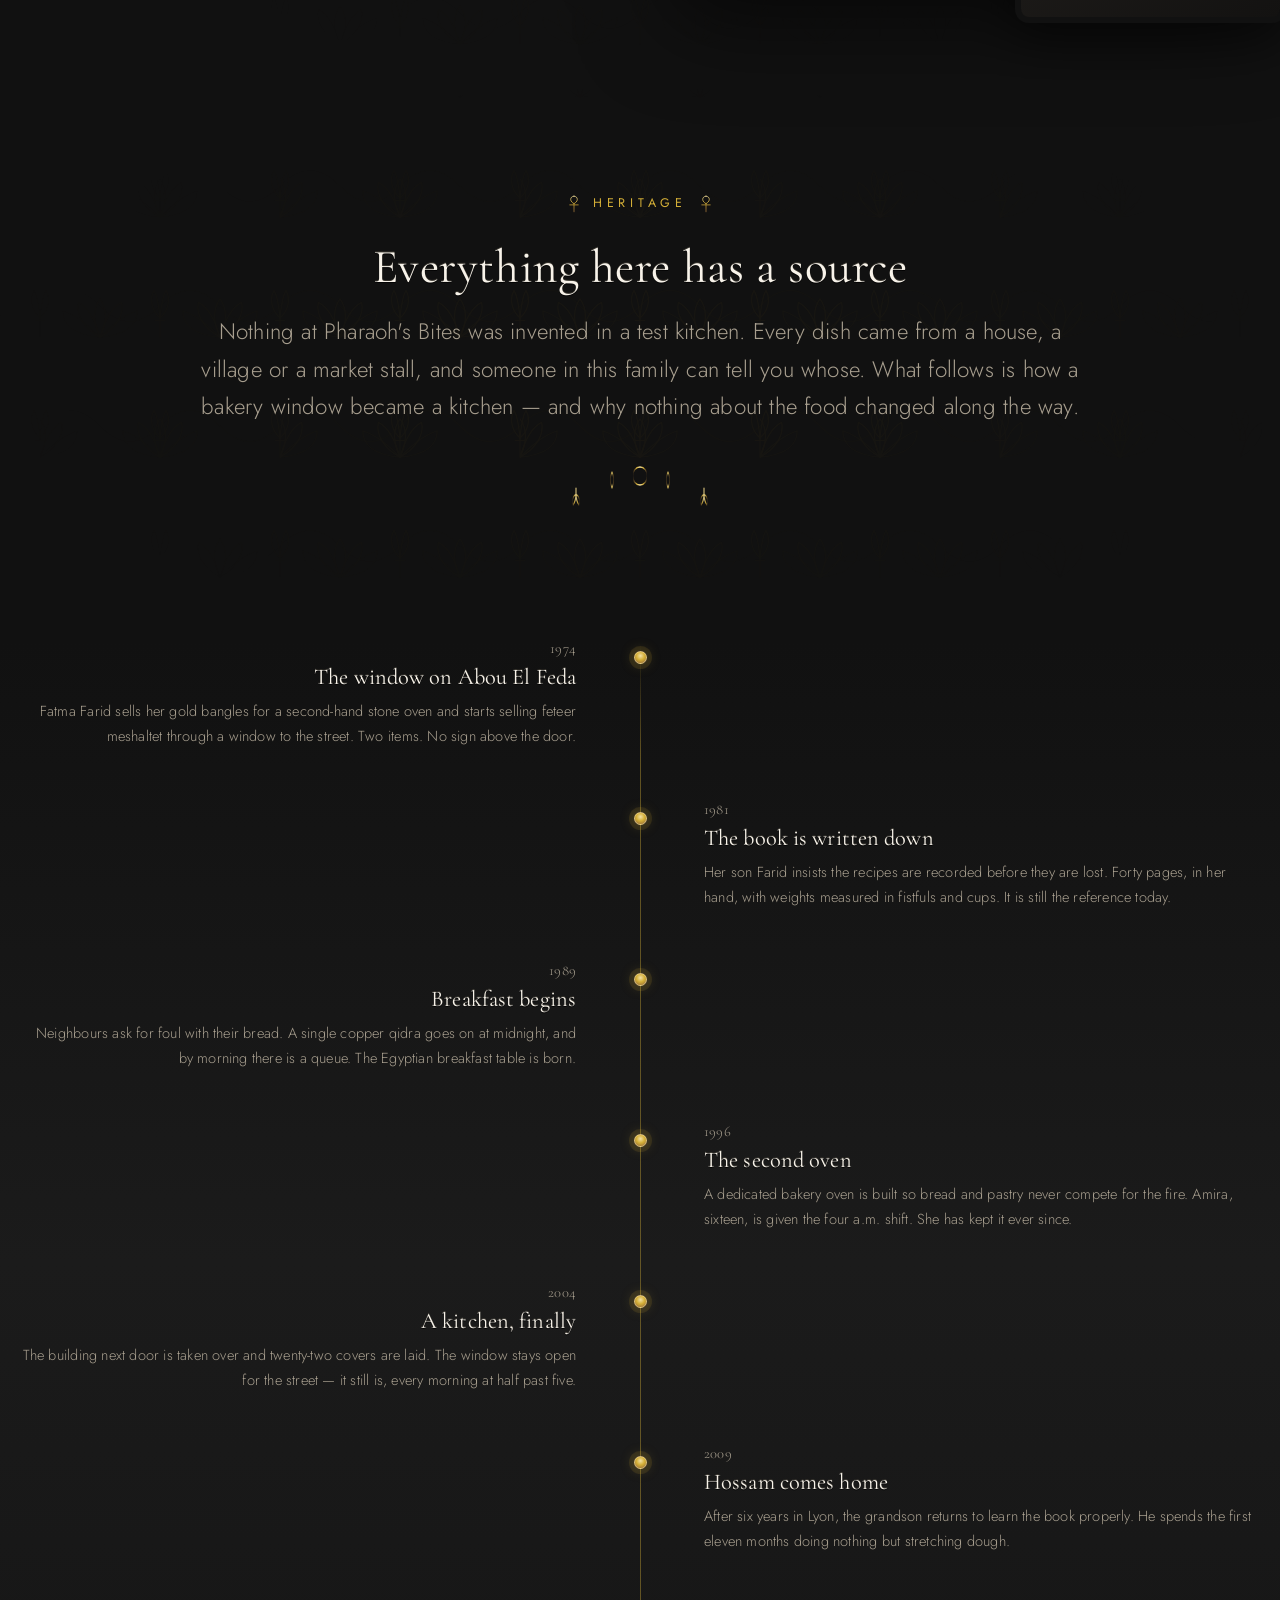
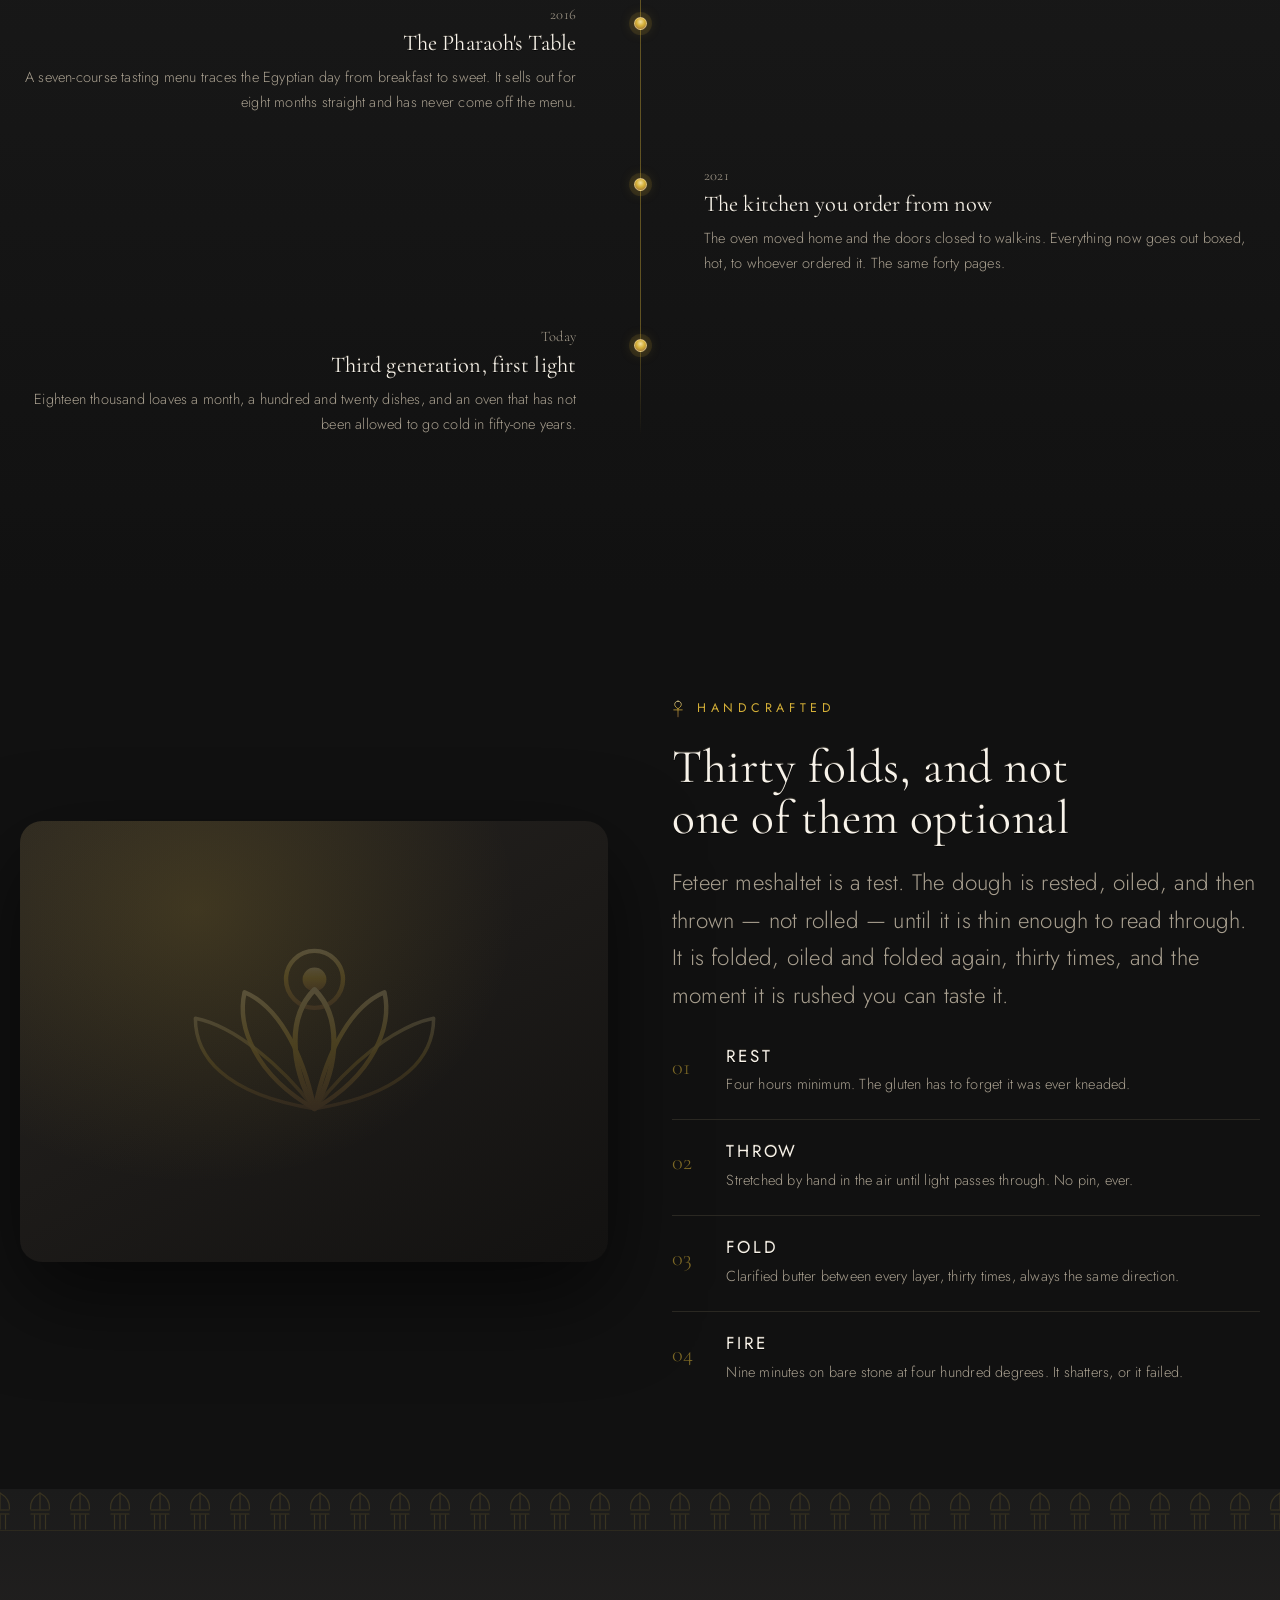
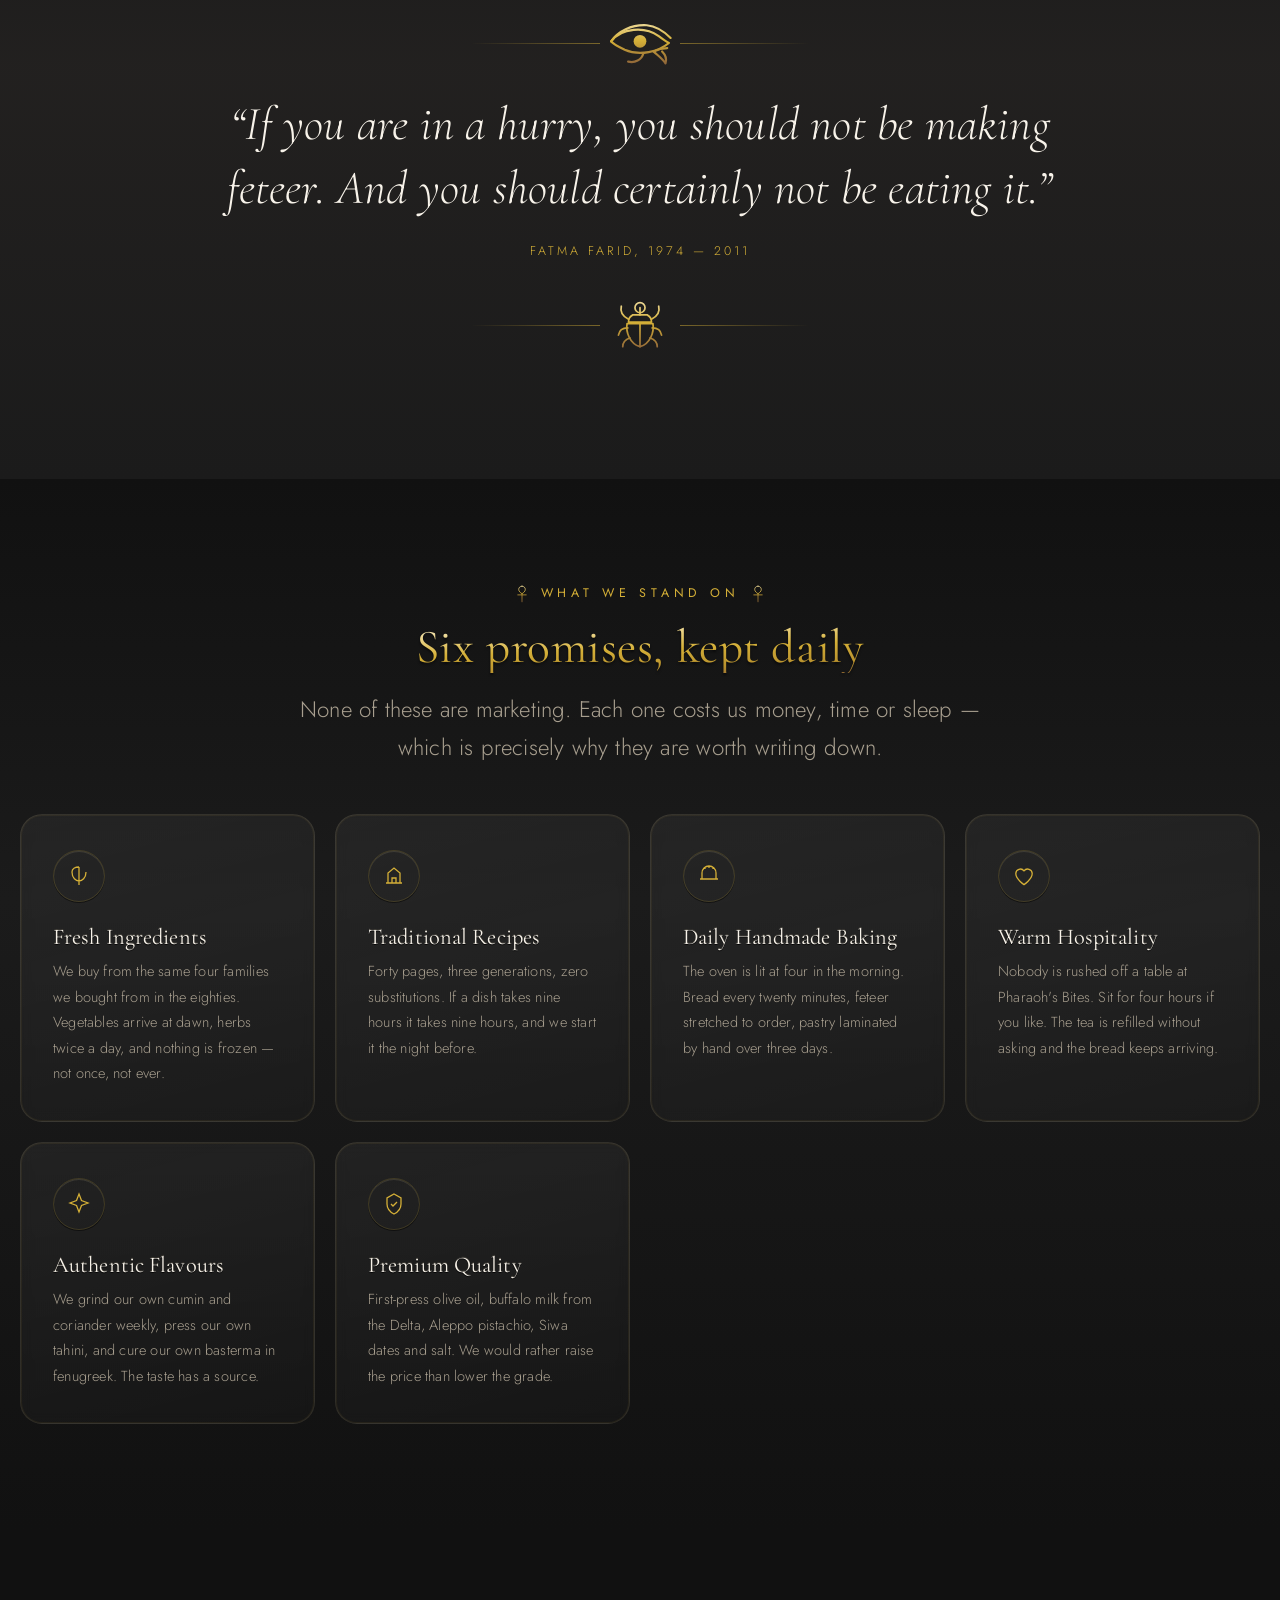
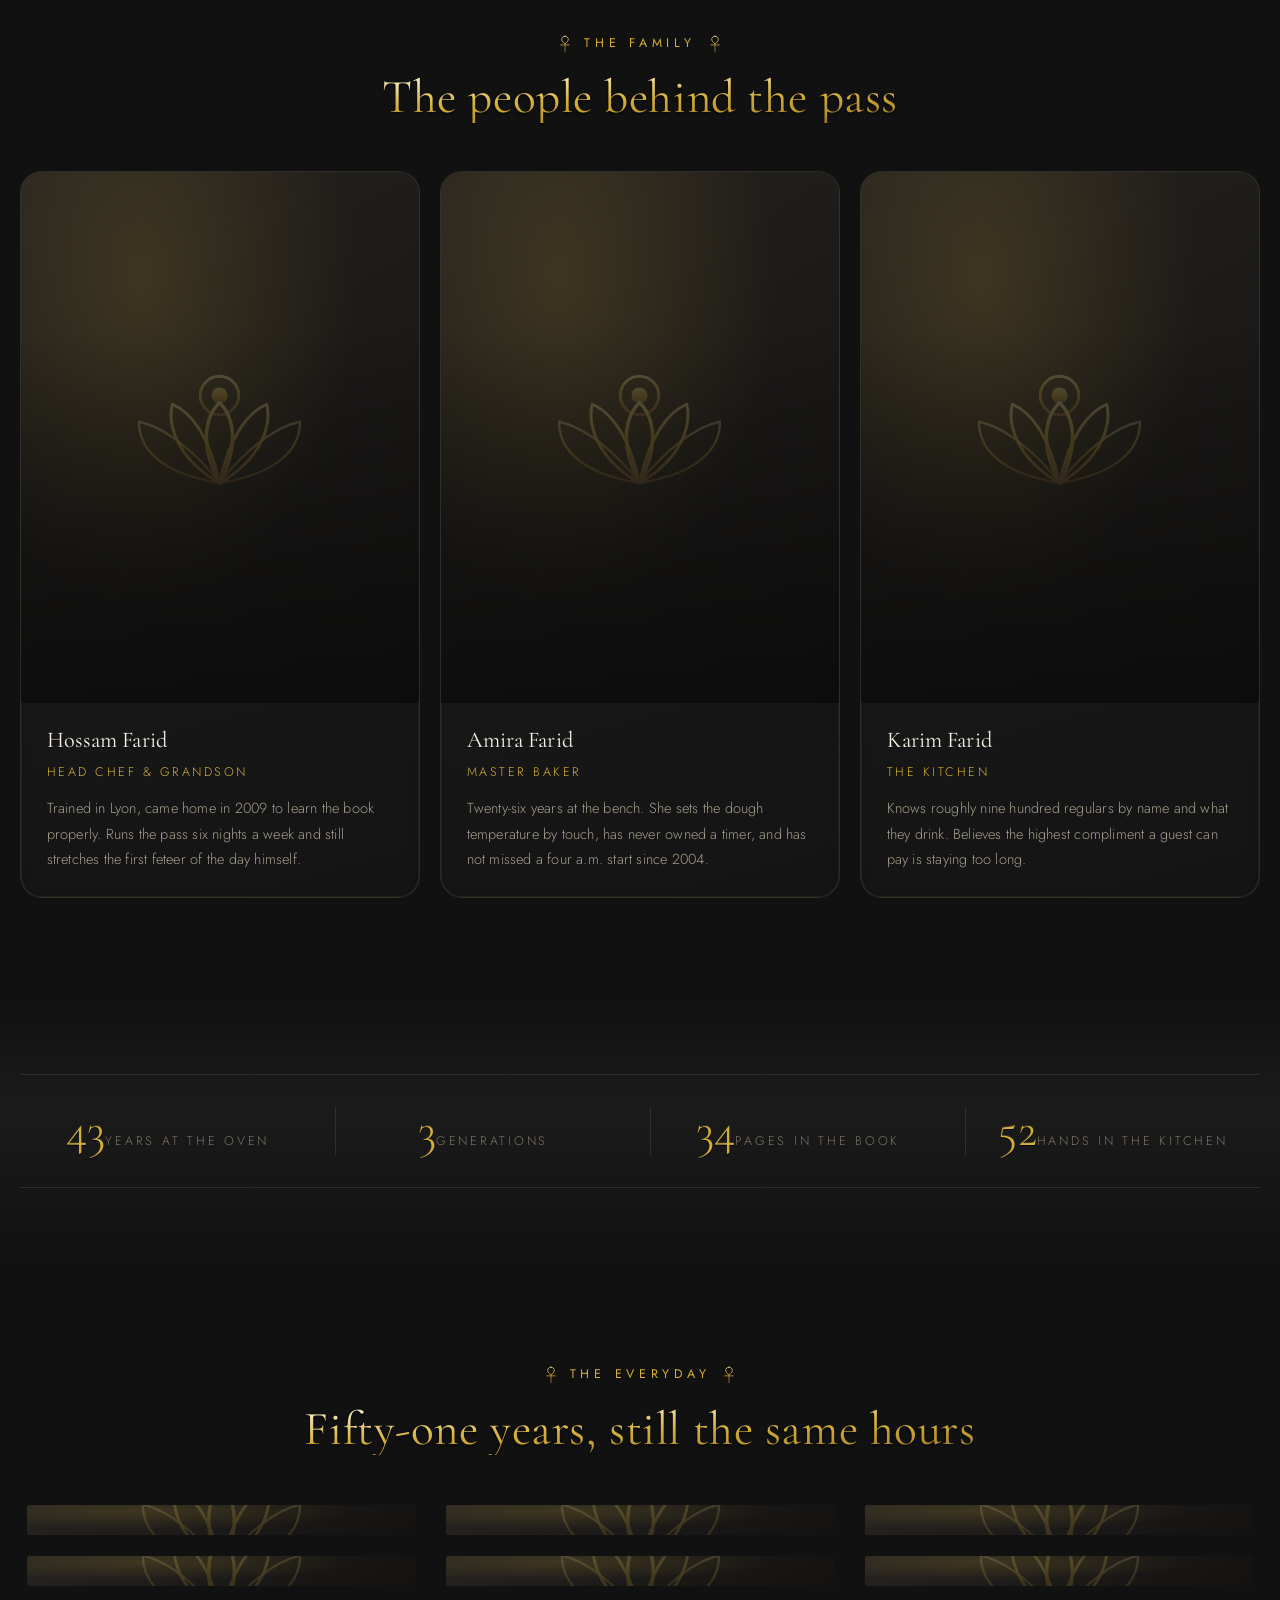
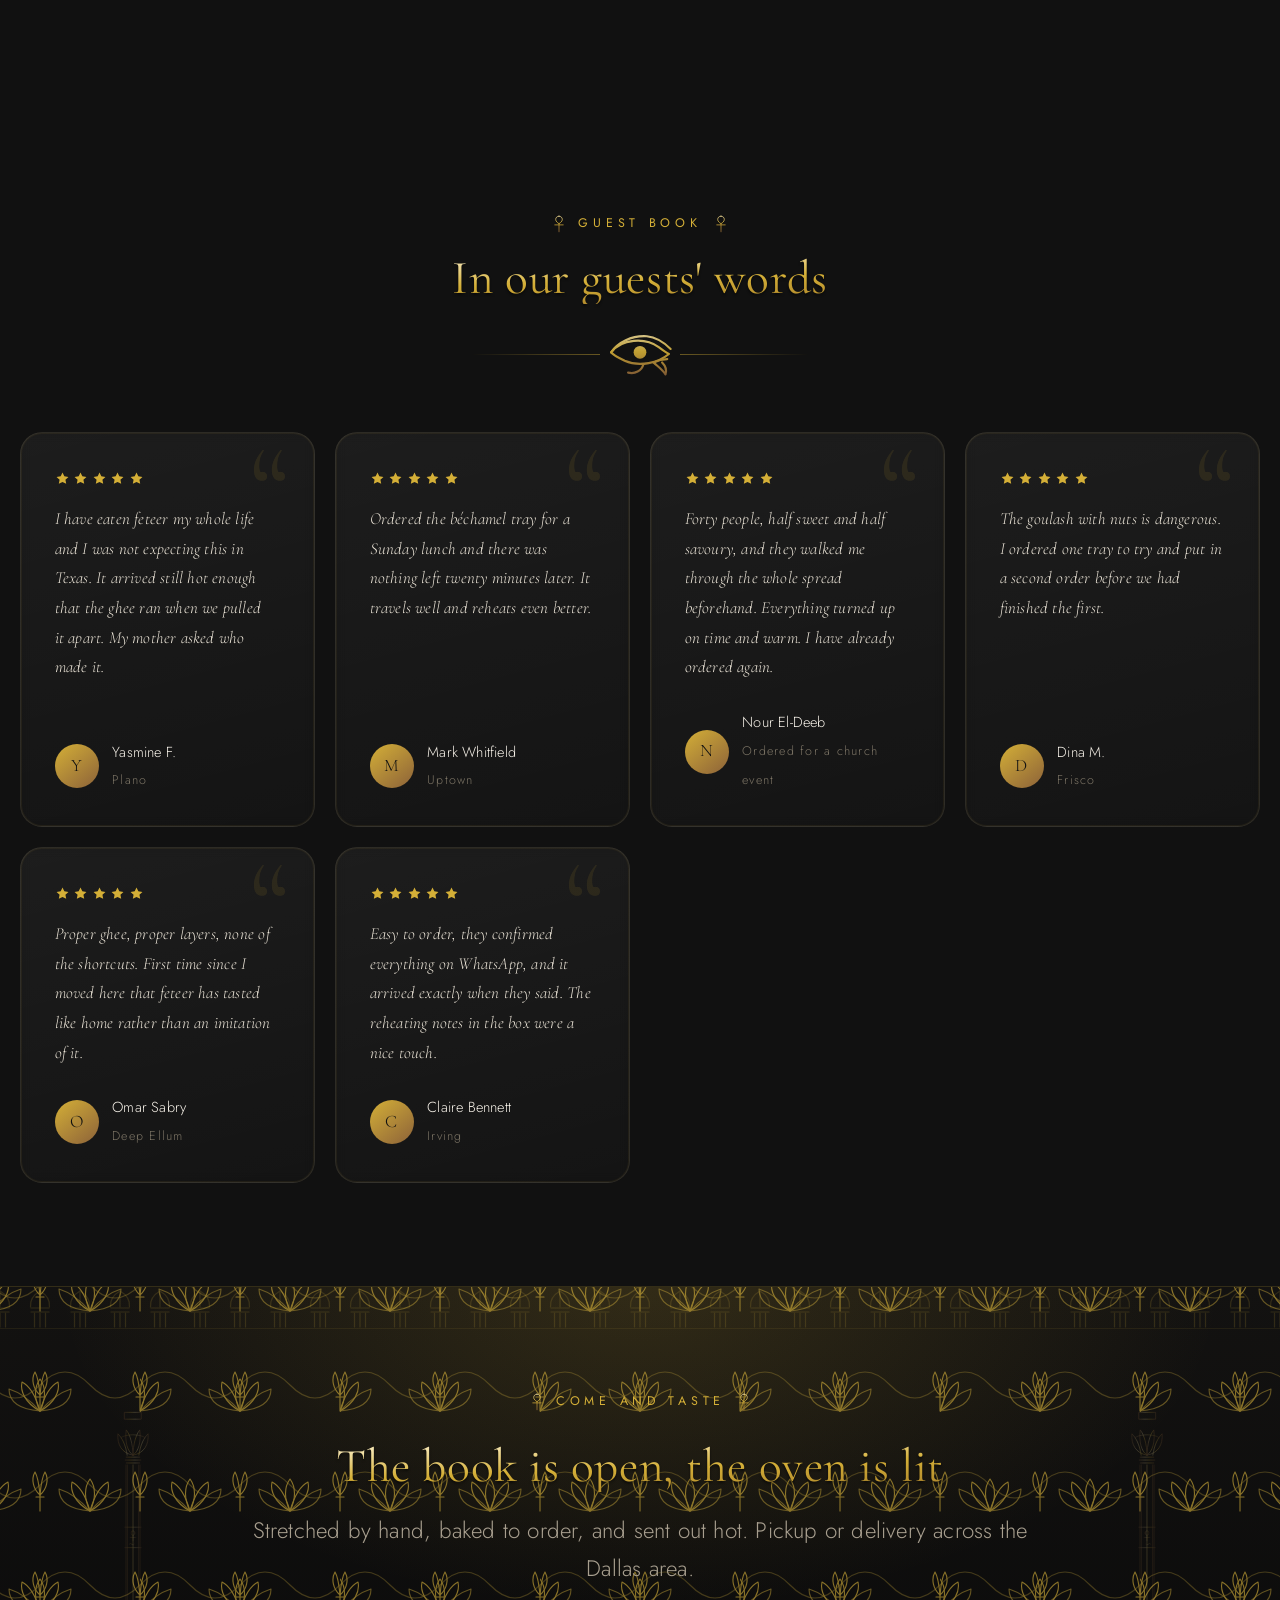
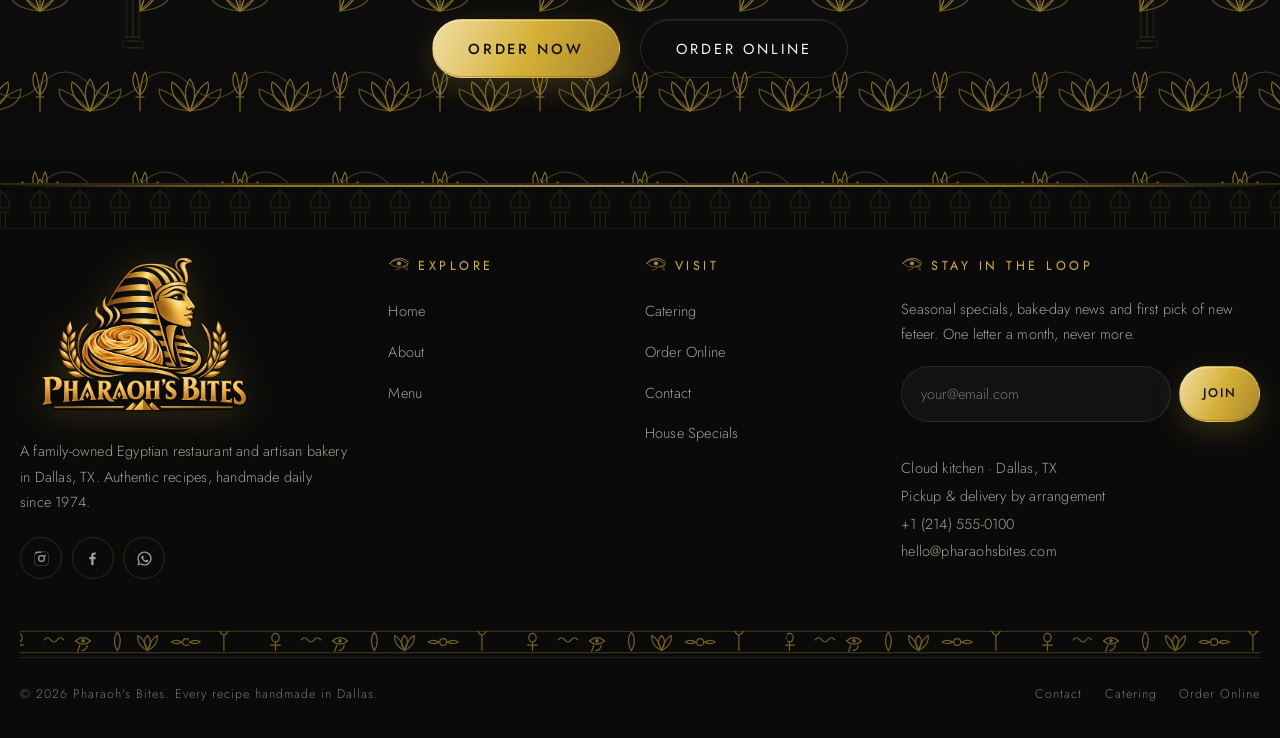
==== commit f02e0a03: "Replace every stock photo with one that matches the dish The old set was mostly wrong (pancakes for " ====
--- a/about.html
+++ b/about.html
@@ -23,9 +23,9 @@
 <link rel="preconnect" href="https://fonts.gstatic.com" crossorigin>
 <link rel="preconnect" href="https://images.unsplash.com" crossorigin>
 <link rel="stylesheet" href="https://fonts.googleapis.com/css2?family=Cormorant+Garamond:ital,wght@0,300;0,400;0,500;1,300;1,400&family=Jost:wght@200;300;400;500&family=Noto+Kufi+Arabic:wght@400;600;700&display=swap">
-<link rel="stylesheet" href="assets/css/main.css?v=16">
-<link rel="stylesheet" href="assets/css/pages.css?v=16">
-<link rel="stylesheet" href="assets/css/pharaonic.css?v=16">
+<link rel="stylesheet" href="assets/css/main.css?v=17">
+<link rel="stylesheet" href="assets/css/pages.css?v=17">
+<link rel="stylesheet" href="assets/css/pharaonic.css?v=17">
 <script type="application/ld+json">
 {
   "@context": "https://schema.org",
@@ -122,10 +122,10 @@
       <div class="story-media relative" data-reveal="right">
         <div class="badge-est"><b>1974</b><small>Est.</small></div>
         <div class="story-media__main media media--3x4 zoom">
-          <img data-src="https://images.unsplash.com/photo-1556910103-1c02745aae4d?auto=format&amp;fit=crop&amp;w=1100&amp;q=82" alt="The Pharaoh's Bites kitchen during evening service, plates being finished at the pass" loading="lazy" decoding="async">
+          <img data-src="https://images.unsplash.com/photo-1777315388484-f999eb67d74c?auto=format&amp;fit=crop&amp;w=1100&amp;q=82" alt="The Pharaoh's Bites kitchen during evening service, plates being finished at the pass" loading="lazy" decoding="async">
         </div>
         <div class="story-media__inset media media--1x1 zoom">
-          <img data-src="https://images.unsplash.com/photo-1556909212-d5b604d0c90d?auto=format&amp;fit=crop&amp;w=700&amp;q=82" alt="A chef's hands folding pastry dough at Pharaoh's Bites" loading="lazy" decoding="async">
+          <img data-src="https://images.unsplash.com/photo-1754394483922-4d3a10cc6187?auto=format&amp;fit=crop&amp;w=700&amp;q=82" alt="A chef's hands folding pastry dough at Pharaoh's Bites" loading="lazy" decoding="async">
         </div>
       </div>
     </div>
@@ -216,7 +216,7 @@
     <div class="shell split">
       <div class="story-media relative" data-reveal="left">
         <div class="story-media__main media media--4x3 zoom">
-          <img data-src="https://images.unsplash.com/photo-1556909212-d5b604d0c90d?auto=format&amp;fit=crop&amp;w=1100&amp;q=82" alt="Hands folding and stretching feteer meshaltet dough on a floured bench" loading="lazy" decoding="async">
+          <img data-src="https://images.unsplash.com/photo-1759302307381-bdccf7b35e5d?auto=format&amp;fit=crop&amp;w=1100&amp;q=82" alt="Hands folding and stretching feteer meshaltet dough on a floured bench" loading="lazy" decoding="async">
         </div>
       </div>
       <div data-reveal="right">
@@ -307,7 +307,7 @@
       </div>
       <div class="grid grid-3" data-stagger="110">
         <article class="card" data-reveal="scale">
-          <div class="media media--3x4 zoom"><img data-src="https://images.unsplash.com/photo-1577219491135-ce391730fb2c?auto=format&amp;fit=crop&amp;w=800&amp;q=82" alt="Chef Hossam Farid, head chef of Pharaoh's Bites, working dough by hand" loading="lazy" decoding="async"><span class="media__veil"></span></div>
+          <div class="media media--3x4 zoom"><img data-src="https://images.unsplash.com/photo-1772758632366-bb56797f50b0?auto=format&amp;fit=crop&amp;w=800&amp;q=82" alt="Chef Hossam Farid, head chef of Pharaoh's Bites, working dough by hand" loading="lazy" decoding="async"><span class="media__veil"></span></div>
           <div class="feature" style="padding:1.6rem">
             <h3>Hossam Farid</h3>
             <p style="color:var(--gold);font-size:var(--step--2);letter-spacing:.2em;text-transform:uppercase;margin-bottom:.7rem">Head Chef &amp; Grandson</p>
@@ -315,7 +315,7 @@
           </div>
         </article>
         <article class="card" data-reveal="scale">
-          <div class="media media--3x4 zoom"><img data-src="https://images.unsplash.com/photo-1556909212-d5b604d0c90d?auto=format&amp;fit=crop&amp;w=800&amp;q=82" alt="Amira Farid, master baker at Pharaoh's Bites, shaping dough at the bench" loading="lazy" decoding="async"><span class="media__veil"></span></div>
+          <div class="media media--3x4 zoom"><img data-src="https://images.unsplash.com/photo-1777315387799-eba7be5422b2?auto=format&amp;fit=crop&amp;w=800&amp;q=82" alt="Amira Farid, master baker at Pharaoh's Bites, shaping dough at the bench" loading="lazy" decoding="async"><span class="media__veil"></span></div>
           <div class="feature" style="padding:1.6rem">
             <h3>Amira Farid</h3>
             <p style="color:var(--gold);font-size:var(--step--2);letter-spacing:.2em;text-transform:uppercase;margin-bottom:.7rem">Master Baker</p>
@@ -323,7 +323,7 @@
           </div>
         </article>
         <article class="card" data-reveal="scale">
-          <div class="media media--3x4 zoom"><img data-src="https://images.unsplash.com/photo-1556910103-1c02745aae4d?auto=format&amp;fit=crop&amp;w=800&amp;q=82" alt="Karim Farid, who runs the Pharaoh's Bites kitchen, greeting guests" loading="lazy" decoding="async"><span class="media__veil"></span></div>
+          <div class="media media--3x4 zoom"><img data-src="https://images.unsplash.com/photo-1577219491135-ce391730fb2c?auto=format&amp;fit=crop&amp;w=800&amp;q=82" alt="Karim Farid, who runs the Pharaoh's Bites kitchen, greeting guests" loading="lazy" decoding="async"><span class="media__veil"></span></div>
           <div class="feature" style="padding:1.6rem">
             <h3>Karim Farid</h3>
             <p style="color:var(--gold);font-size:var(--step--2);letter-spacing:.2em;text-transform:uppercase;margin-bottom:.7rem">The Kitchen</p>
@@ -431,8 +431,8 @@
   </div>
 </footer>
 
-<script src="assets/js/config.js?v=16"></script>
-<script src="assets/js/data.js?v=16"></script>
-<script src="assets/js/main.js?v=16" defer></script>
+<script src="assets/js/config.js?v=17"></script>
+<script src="assets/js/data.js?v=17"></script>
+<script src="assets/js/main.js?v=17" defer></script>
 </body>
 </html>
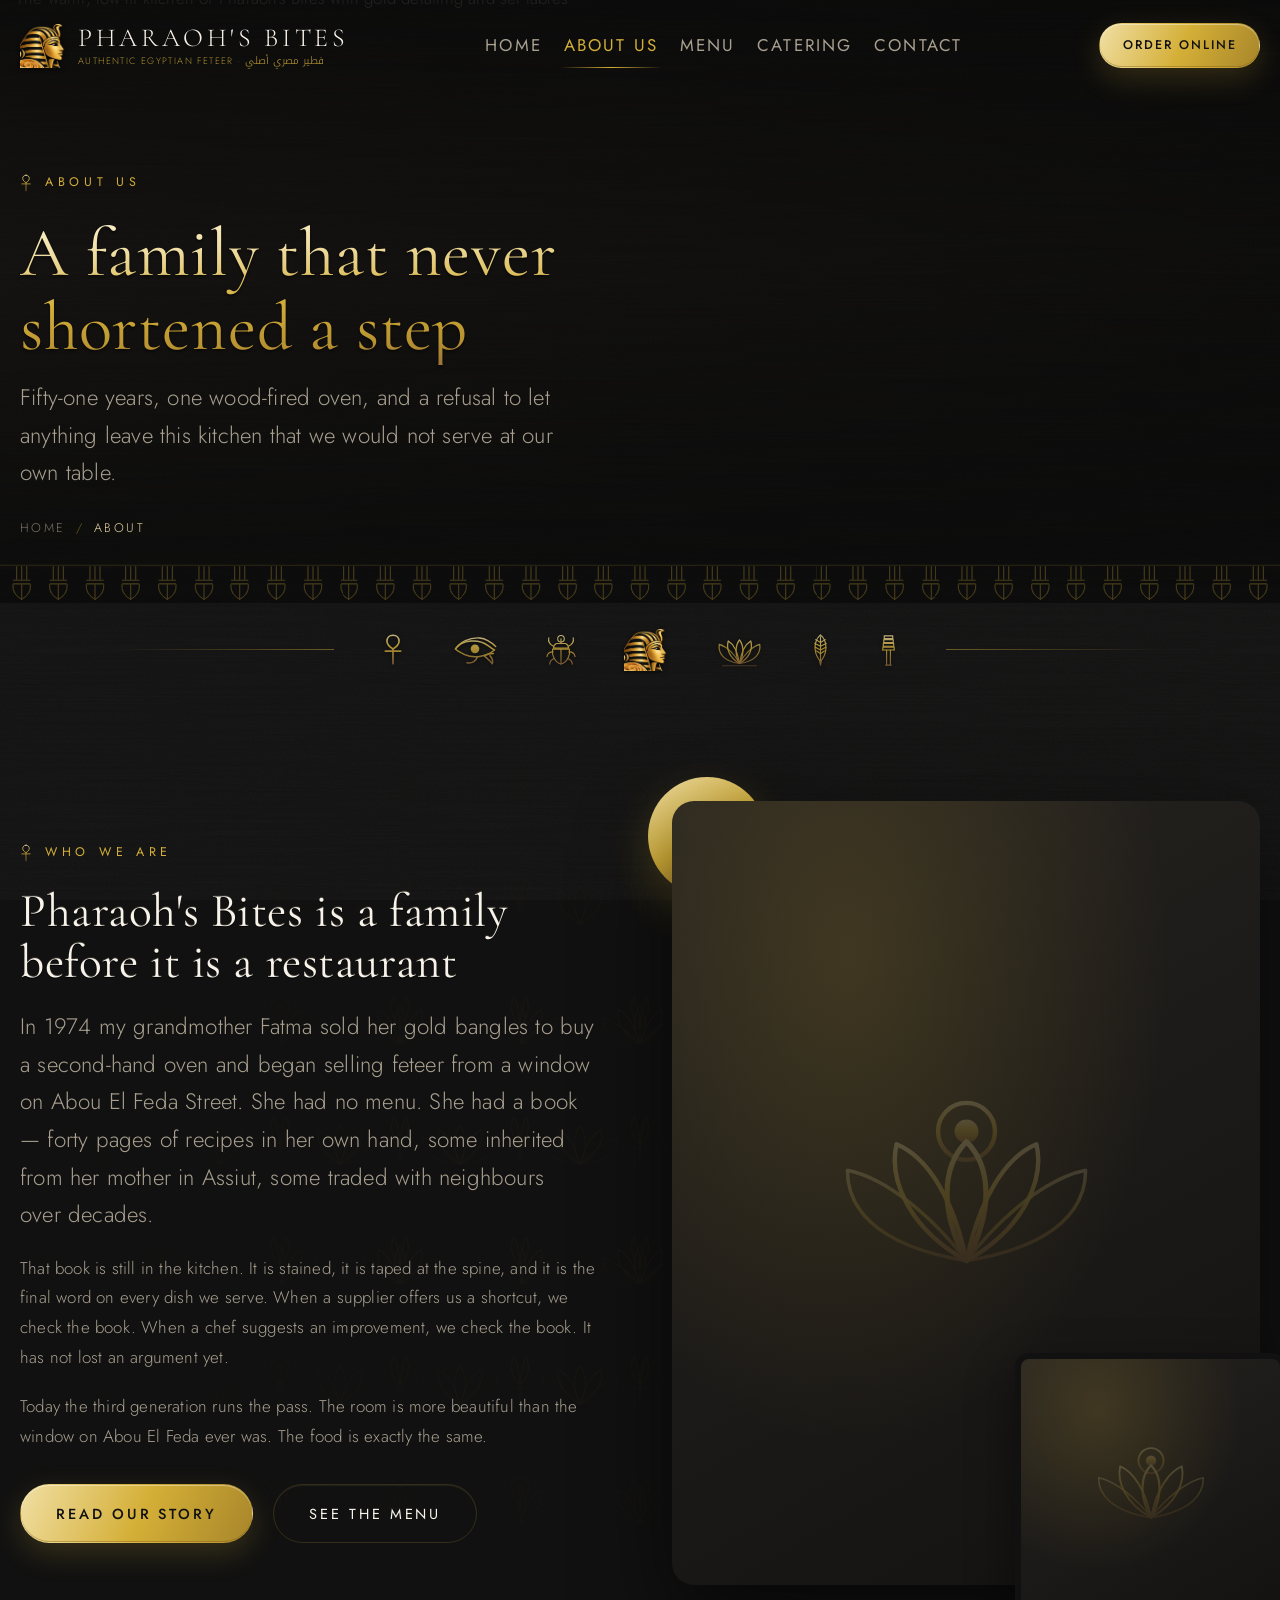
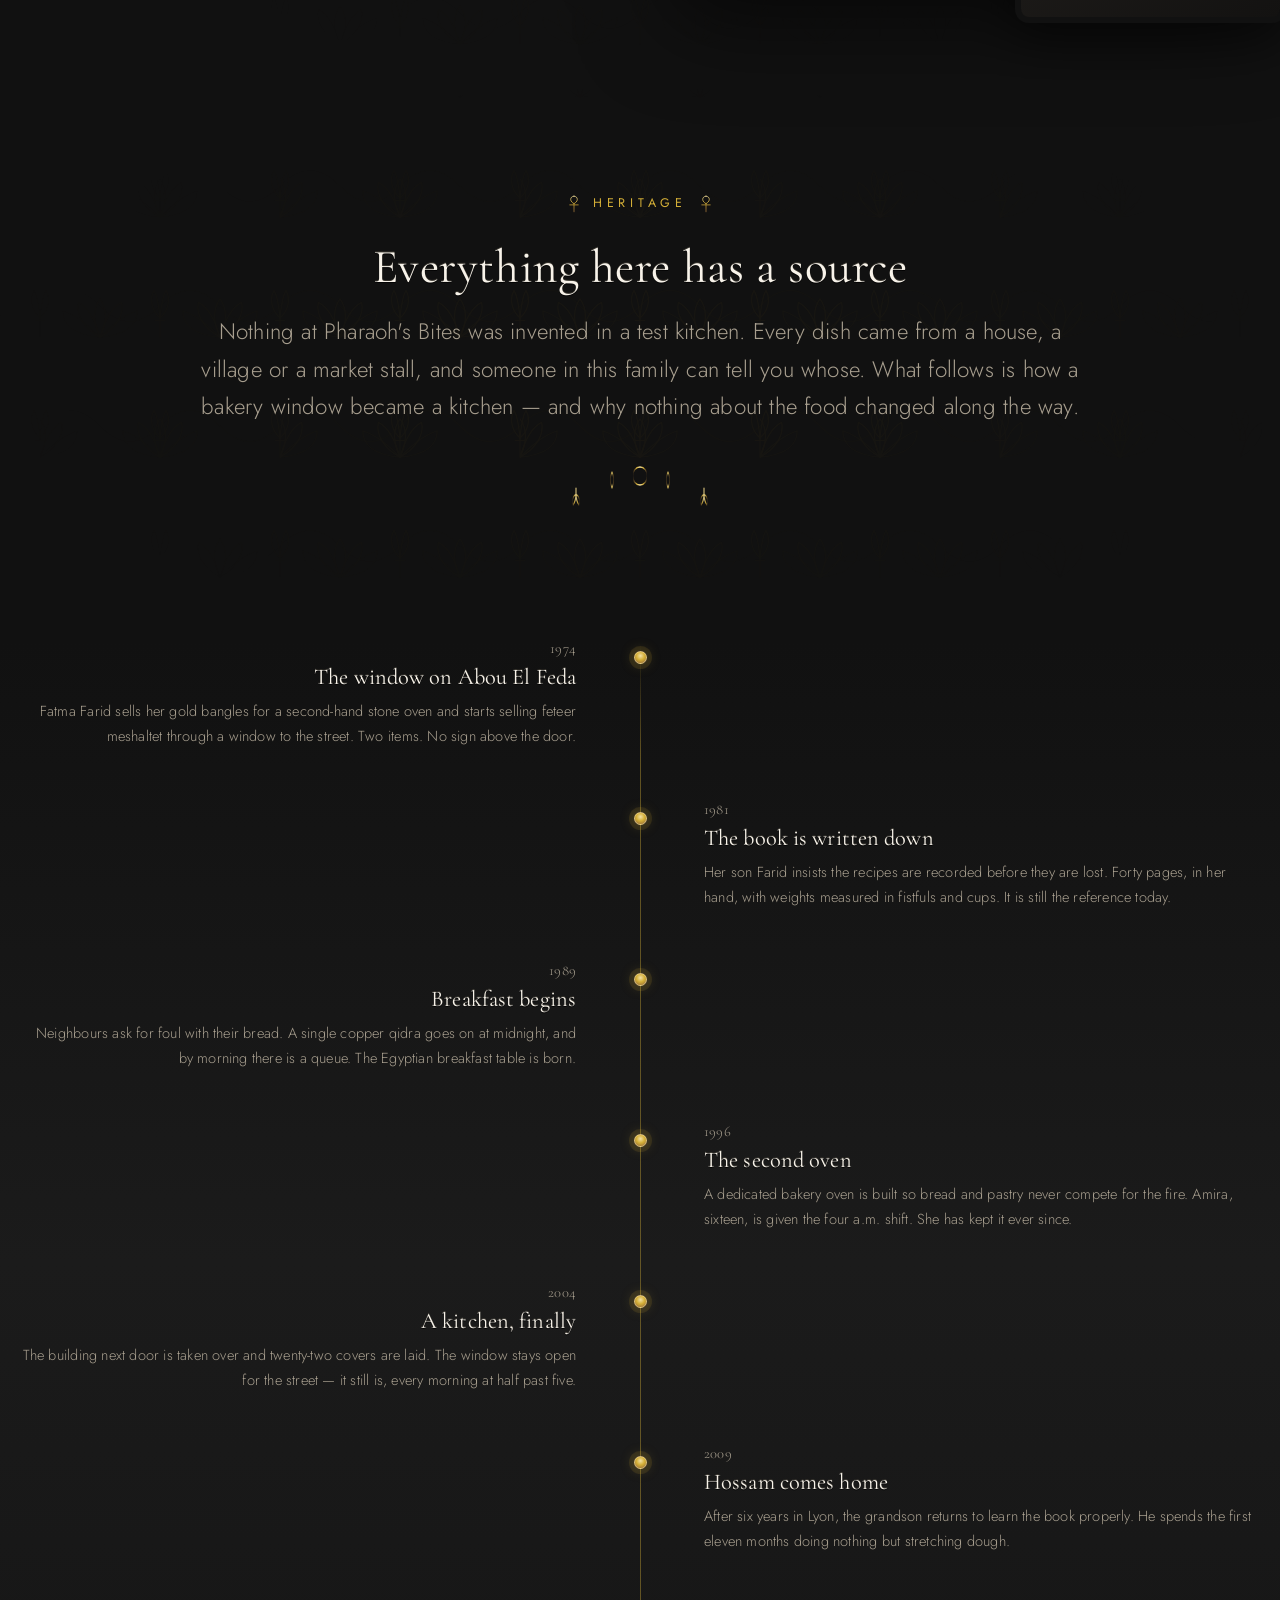
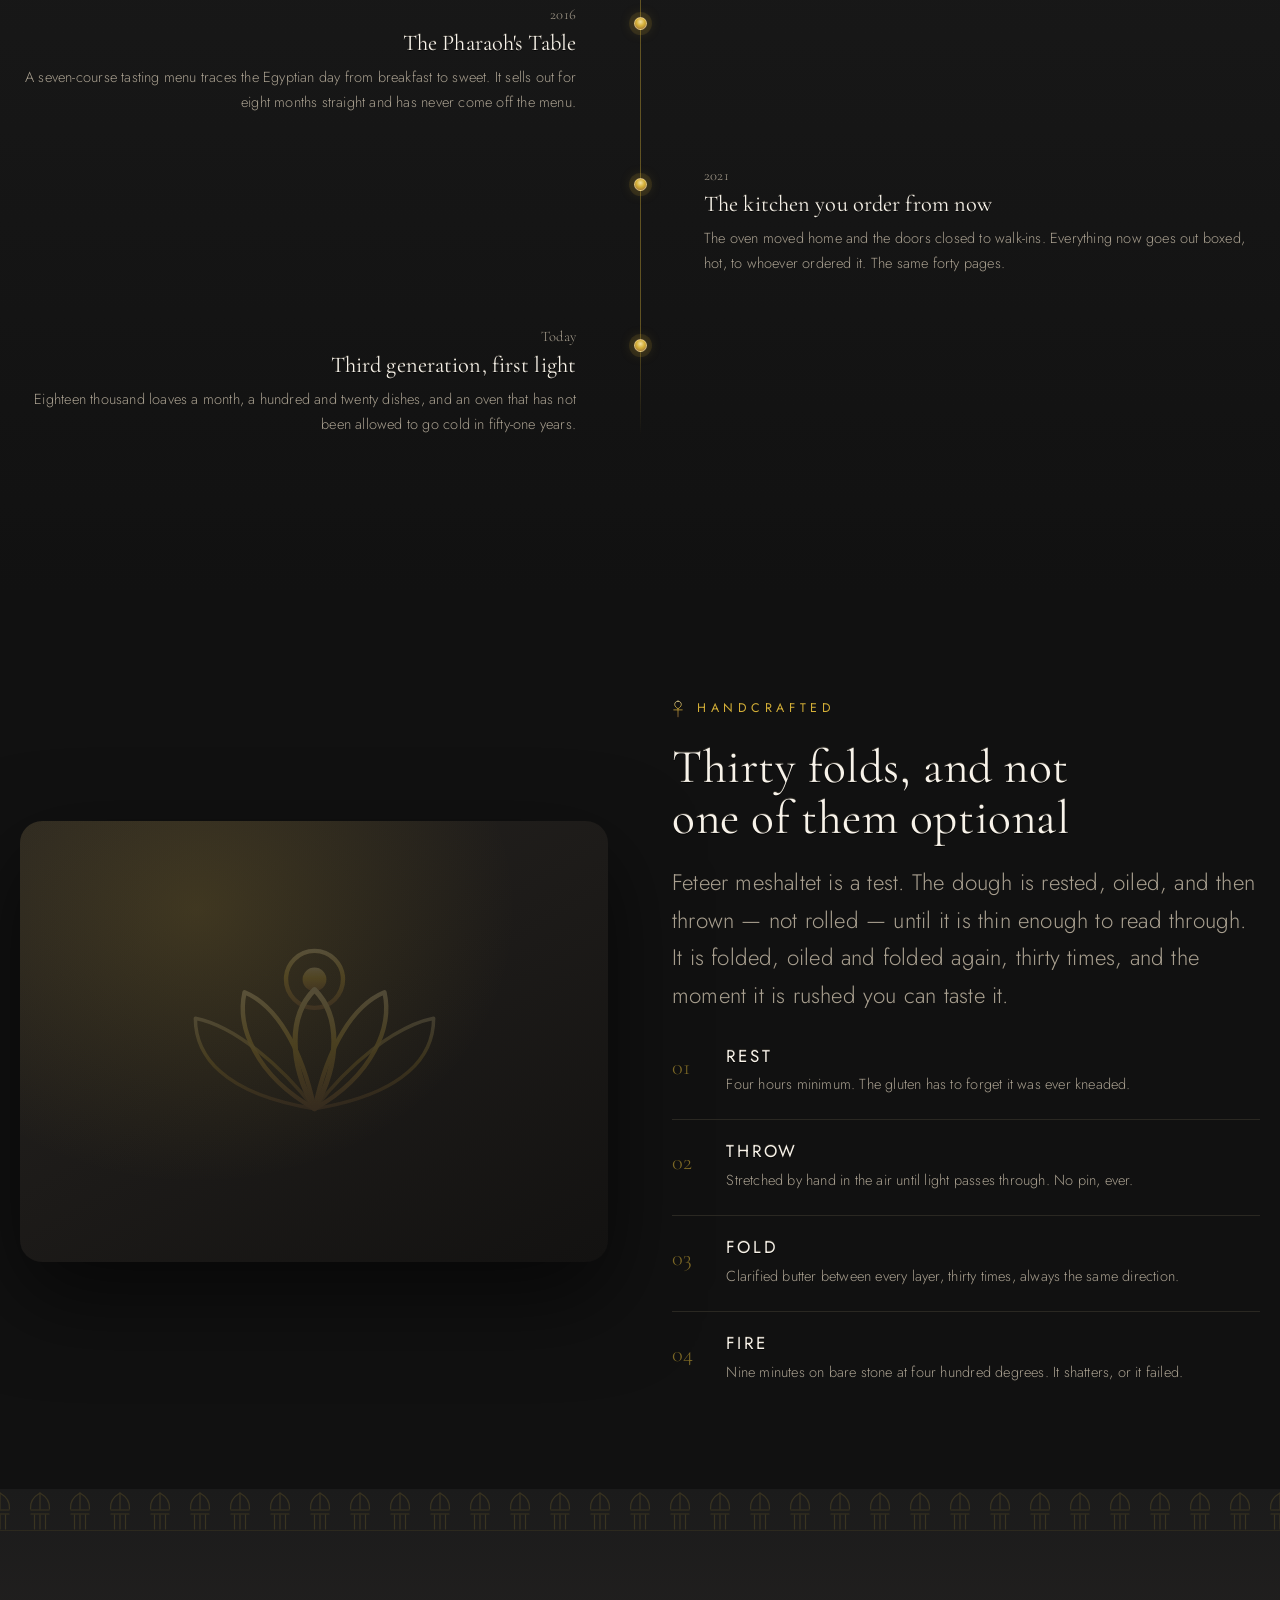
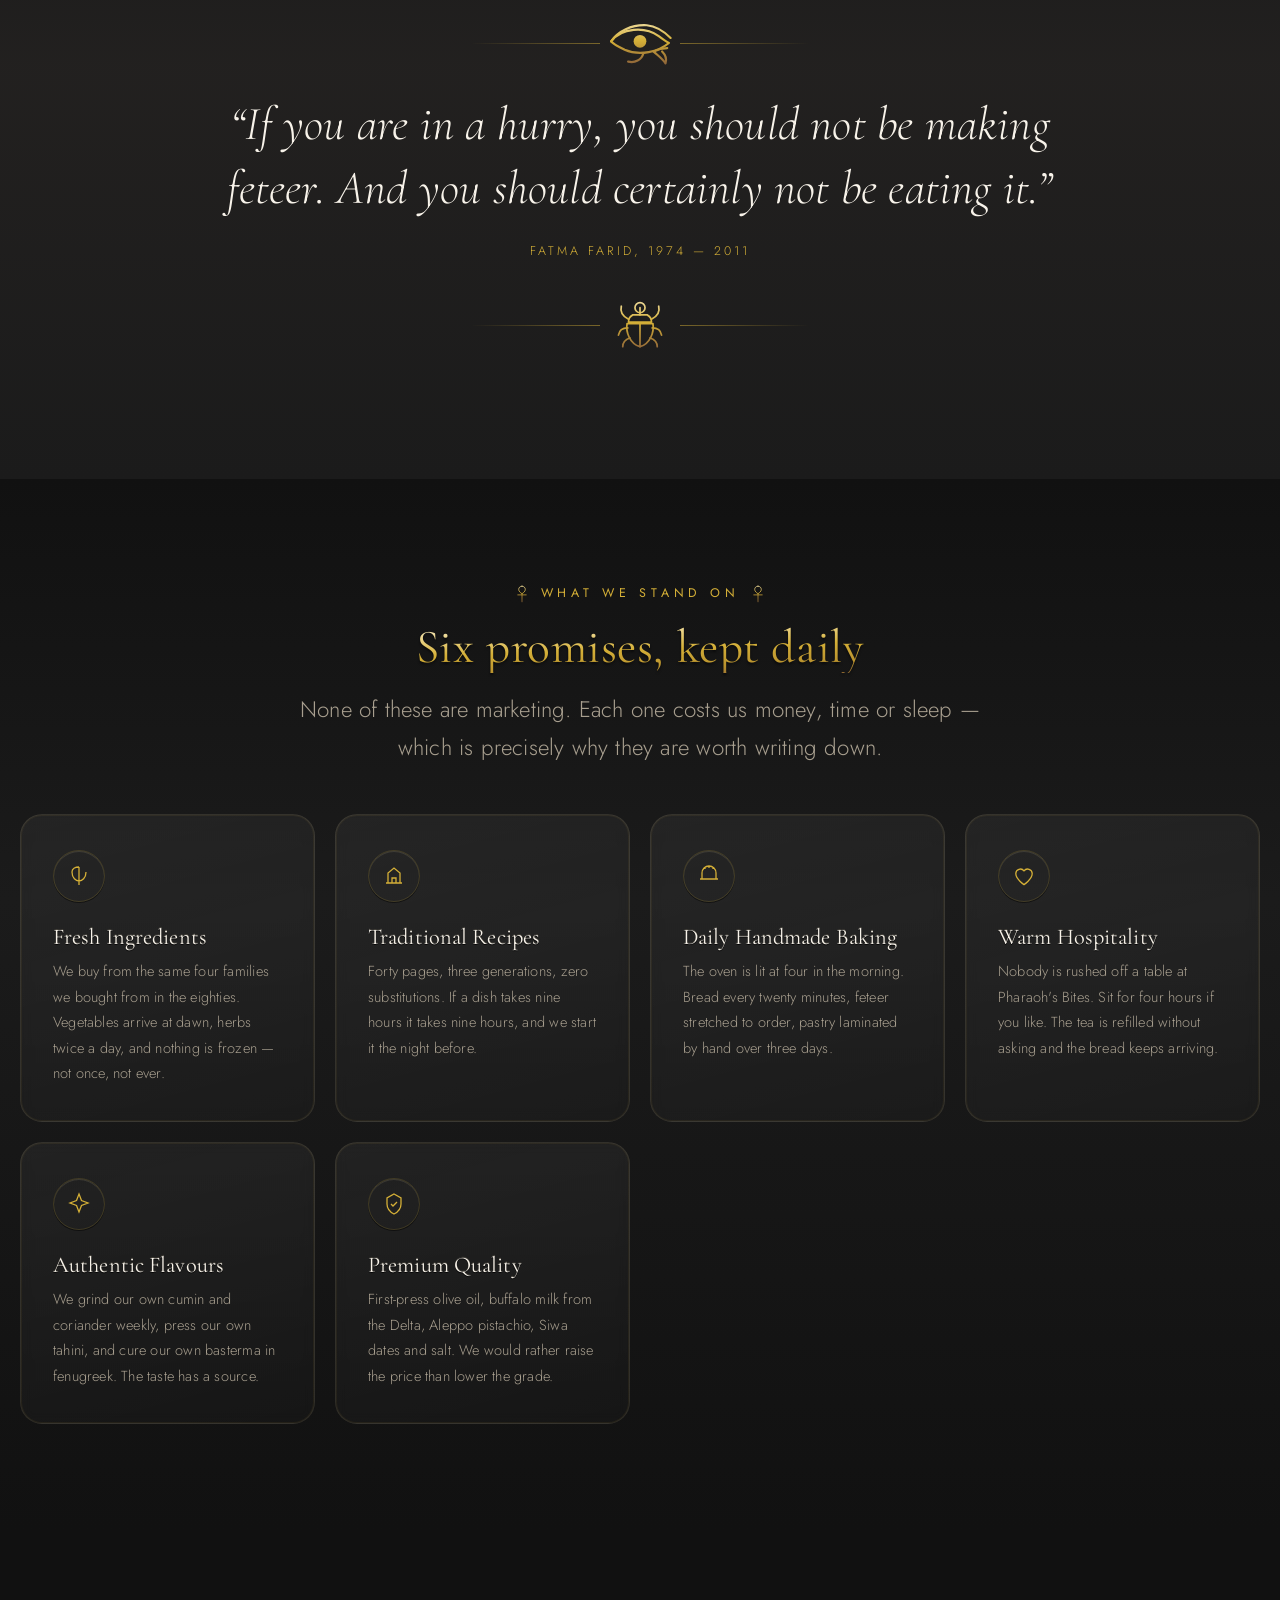
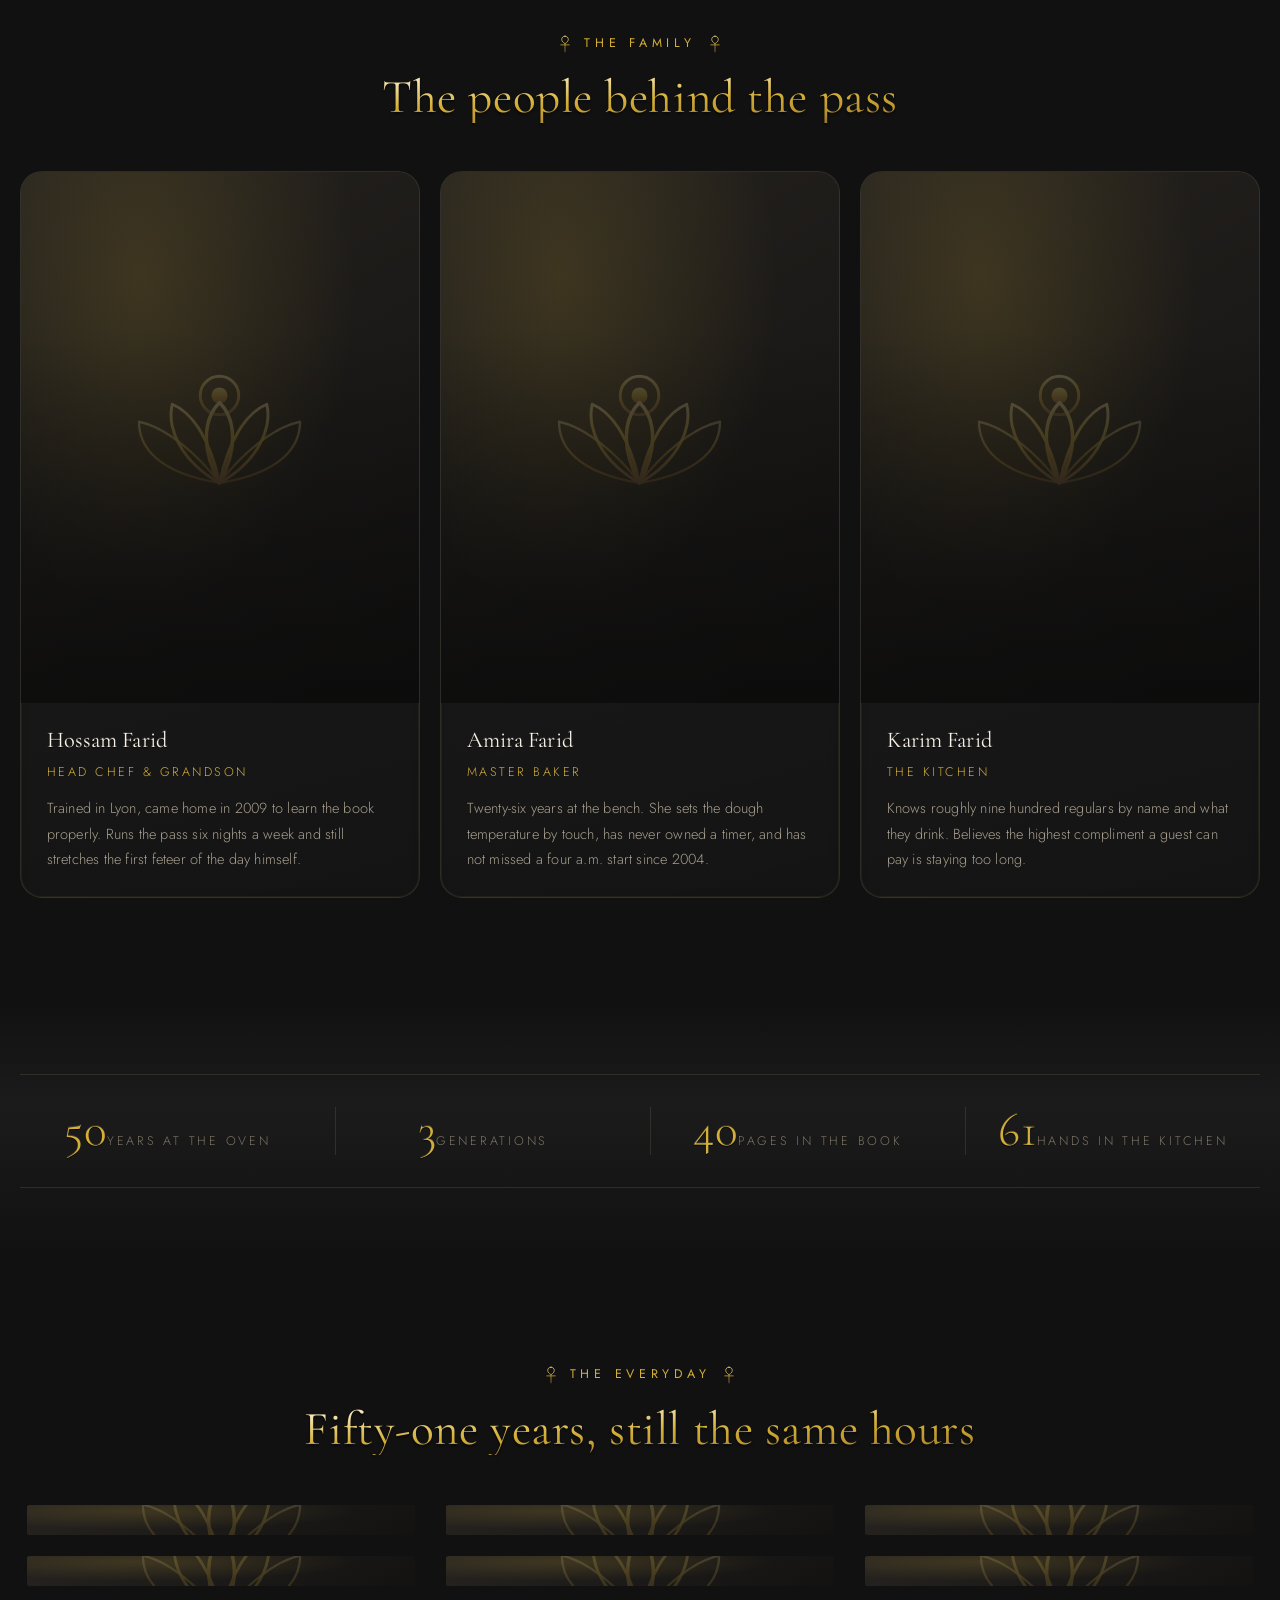
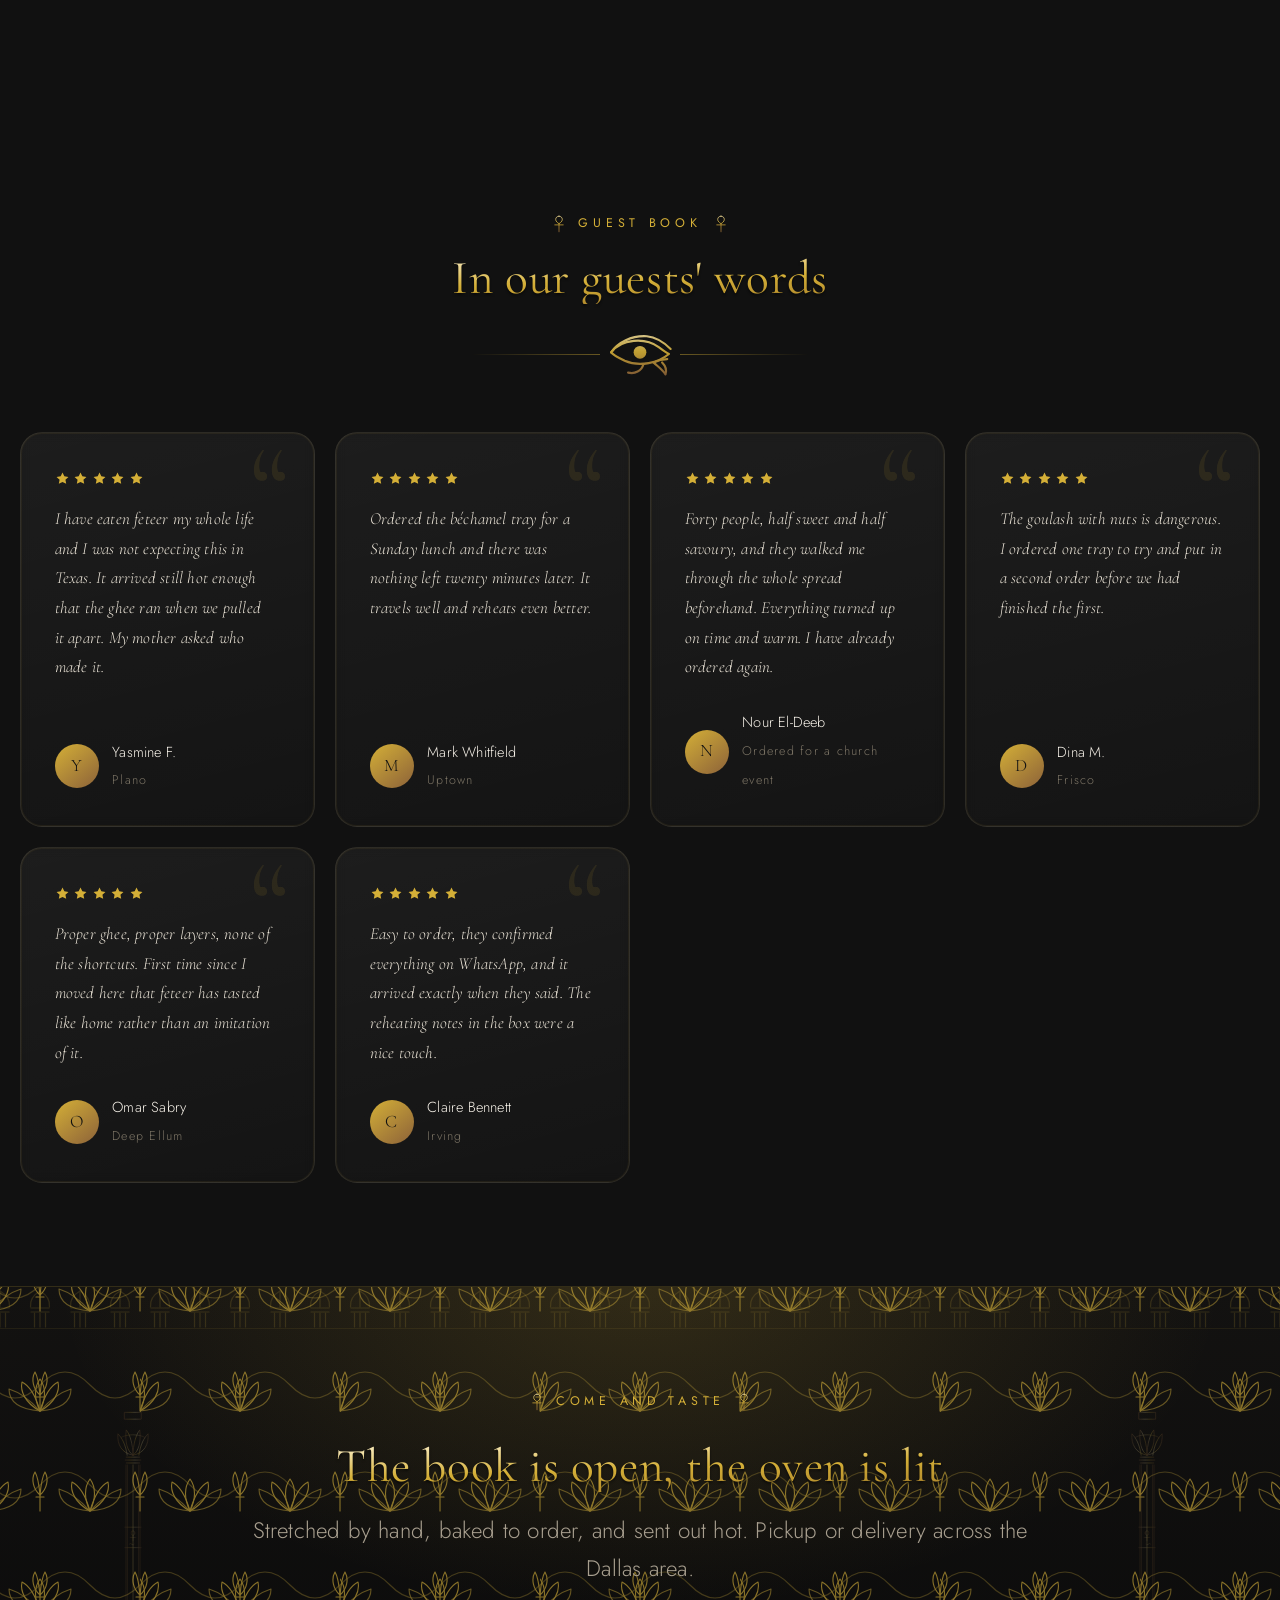
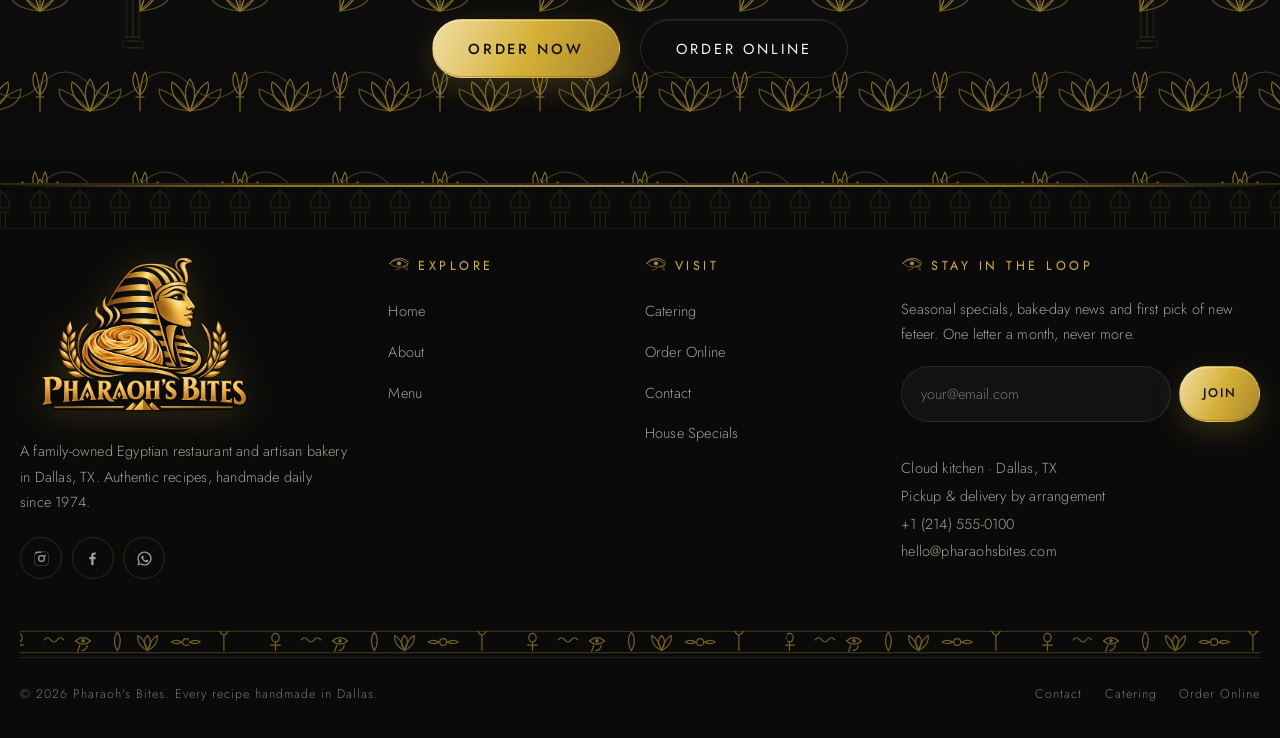
==== commit 2e051dc4: "Order review and WhatsApp checkout The basket becomes an order-review panel (item, quantity, unit pr" ====
--- a/about.html
+++ b/about.html
@@ -23,9 +23,9 @@
 <link rel="preconnect" href="https://fonts.gstatic.com" crossorigin>
 <link rel="preconnect" href="https://images.unsplash.com" crossorigin>
 <link rel="stylesheet" href="https://fonts.googleapis.com/css2?family=Cormorant+Garamond:ital,wght@0,300;0,400;0,500;1,300;1,400&family=Jost:wght@200;300;400;500&family=Noto+Kufi+Arabic:wght@400;600;700&display=swap">
-<link rel="stylesheet" href="assets/css/main.css?v=17">
-<link rel="stylesheet" href="assets/css/pages.css?v=17">
-<link rel="stylesheet" href="assets/css/pharaonic.css?v=17">
+<link rel="stylesheet" href="assets/css/main.css?v=18">
+<link rel="stylesheet" href="assets/css/pages.css?v=18">
+<link rel="stylesheet" href="assets/css/pharaonic.css?v=18">
 <script type="application/ld+json">
 {
   "@context": "https://schema.org",
@@ -431,8 +431,8 @@
   </div>
 </footer>
 
-<script src="assets/js/config.js?v=17"></script>
-<script src="assets/js/data.js?v=17"></script>
-<script src="assets/js/main.js?v=17" defer></script>
+<script src="assets/js/config.js?v=18"></script>
+<script src="assets/js/data.js?v=18"></script>
+<script src="assets/js/main.js?v=18" defer></script>
 </body>
 </html>
--- a/assets/css/pages.css
+++ b/assets/css/pages.css
@@ -768,12 +768,19 @@
   background: rgba(212, 175, 55, .14);
   color: var(--gold);
 }
-.basket__list { display: grid; gap: .9rem; max-height: 21rem; overflow-y: auto; padding-right: .3rem; }
+.basket__list { display: grid; gap: .75rem; max-height: 24rem; overflow-y: auto; padding-right: .3rem; }
 .basket__empty { font-size: var(--step--1); color: var(--text-dim); padding-block: 1.6rem; text-align: center; }
-.basket-item { display: grid; grid-template-columns: 1fr auto; gap: .3rem .8rem; padding-bottom: .85rem; border-bottom: 1px solid var(--line-soft); }
-.basket-item__name { font-size: var(--step--1); color: var(--ivory); }
-.basket-item__price { font-family: var(--font-display); color: var(--gold); font-size: var(--step-0); }
-.qty { display: inline-flex; align-items: center; gap: .3rem; grid-column: 1 / -1; }
+/* Review table: item · qty · each · line total */
+.basket-head,
+.basket-item { display: grid; grid-template-columns: 1fr auto 4.2rem 4.6rem; gap: .35rem .7rem; align-items: center; }
+.basket-head { font-size: .6rem; letter-spacing: .2em; text-transform: uppercase; color: var(--text-dim); padding-bottom: .4rem; border-bottom: 1px solid var(--line); }
+.basket-head span:nth-child(n+3), .basket-item__each, .basket-item__price { text-align: right; }
+.basket-item { padding-bottom: .75rem; border-bottom: 1px solid var(--line-soft); }
+.basket-item__name { font-size: var(--step--1); color: var(--ivory); line-height: 1.3; }
+.basket-item__each { font-size: var(--step--2); color: var(--text-muted); white-space: nowrap; }
+.basket-item__price { font-family: var(--font-display); color: var(--gold); font-size: var(--step-0); white-space: nowrap; }
+.basket-item .remove { grid-column: 1 / -1; justify-self: start; margin: 0; }
+.qty { display: inline-flex; align-items: center; gap: .3rem; }
 .qty button {
   width: 26px; height: 26px;
   display: grid; place-items: center;
@@ -794,6 +801,50 @@
 .basket__row--total { font-family: var(--font-display); font-size: var(--step-1); color: var(--ivory); padding-top: .5rem; }
 .basket__row--total span:last-child { color: var(--gold); }
 
+.basket__notice {
+  margin-top: 1rem;
+  padding: .85rem 1rem;
+  border: 1px solid rgba(212, 175, 55, .3);
+  border-radius: var(--r-md);
+  background: rgba(212, 175, 55, .07);
+  font-size: var(--step--2);
+  line-height: 1.55;
+  color: var(--sand, var(--text-muted));
+}
+
+/* Customer details */
+.checkout-form { display: grid; gap: .85rem; margin-top: 1.4rem; padding-top: 1.2rem; border-top: 1px solid var(--line); }
+.checkout-form__title { font-family: var(--font-display); font-size: var(--step-0); color: var(--ivory); margin: 0 0 .1rem; }
+.checkout-form .field label small { text-transform: none; letter-spacing: 0; opacity: .8; }
+.checkout-form .field label span { color: var(--gold); }
+.checkout-form .field input { padding: .8rem .95rem; font-size: var(--step--1); }
+.field-row { display: grid; grid-template-columns: minmax(0, 1fr) 4.2rem 6.2rem; gap: .7rem; }
+@media (max-width: 420px) { .field-row { grid-template-columns: 1fr 1fr; } .field-row .field--grow { grid-column: 1 / -1; } }
+
+/* WhatsApp checkout button — official brand green, big enough to tap */
+.btn--whatsapp {
+  --btn-bg: #25D366;
+  --btn-fg: #ffffff;
+  gap: .7rem;
+  min-height: 3.6rem;
+  padding: 1rem 1.4rem;
+  background: #25D366;
+  border-color: #25D366;
+  color: #fff;
+  font-size: var(--step--1);
+  font-weight: 500;
+  letter-spacing: .1em;
+  box-shadow: 0 10px 30px rgba(37, 211, 102, .28), inset 0 1px 0 rgba(255, 255, 255, .3);
+}
+.btn--whatsapp::before { content: none; }   /* no gold hover slide on this one */
+.btn--whatsapp { white-space: normal; text-align: center; line-height: 1.25; }
+.btn--whatsapp svg { width: 1.5em; height: 1.5em; flex: none; }
+.btn--whatsapp:hover:not(:disabled), .btn--whatsapp:focus-visible { background: #1ebe5a; border-color: #1ebe5a; color: #fff; transform: translateY(-1px); }
+.btn--whatsapp:disabled { opacity: .45; cursor: not-allowed; box-shadow: none; transform: none; }
+@media (max-width: 980px) {
+  .basket { position: static; }
+}
+
 .mode-switch { display: flex; gap: .4rem; padding: .3rem; border: 1px solid var(--line-soft); border-radius: var(--r-pill); margin-bottom: 1.2rem; }
 .mode-switch button {
   flex: 1;
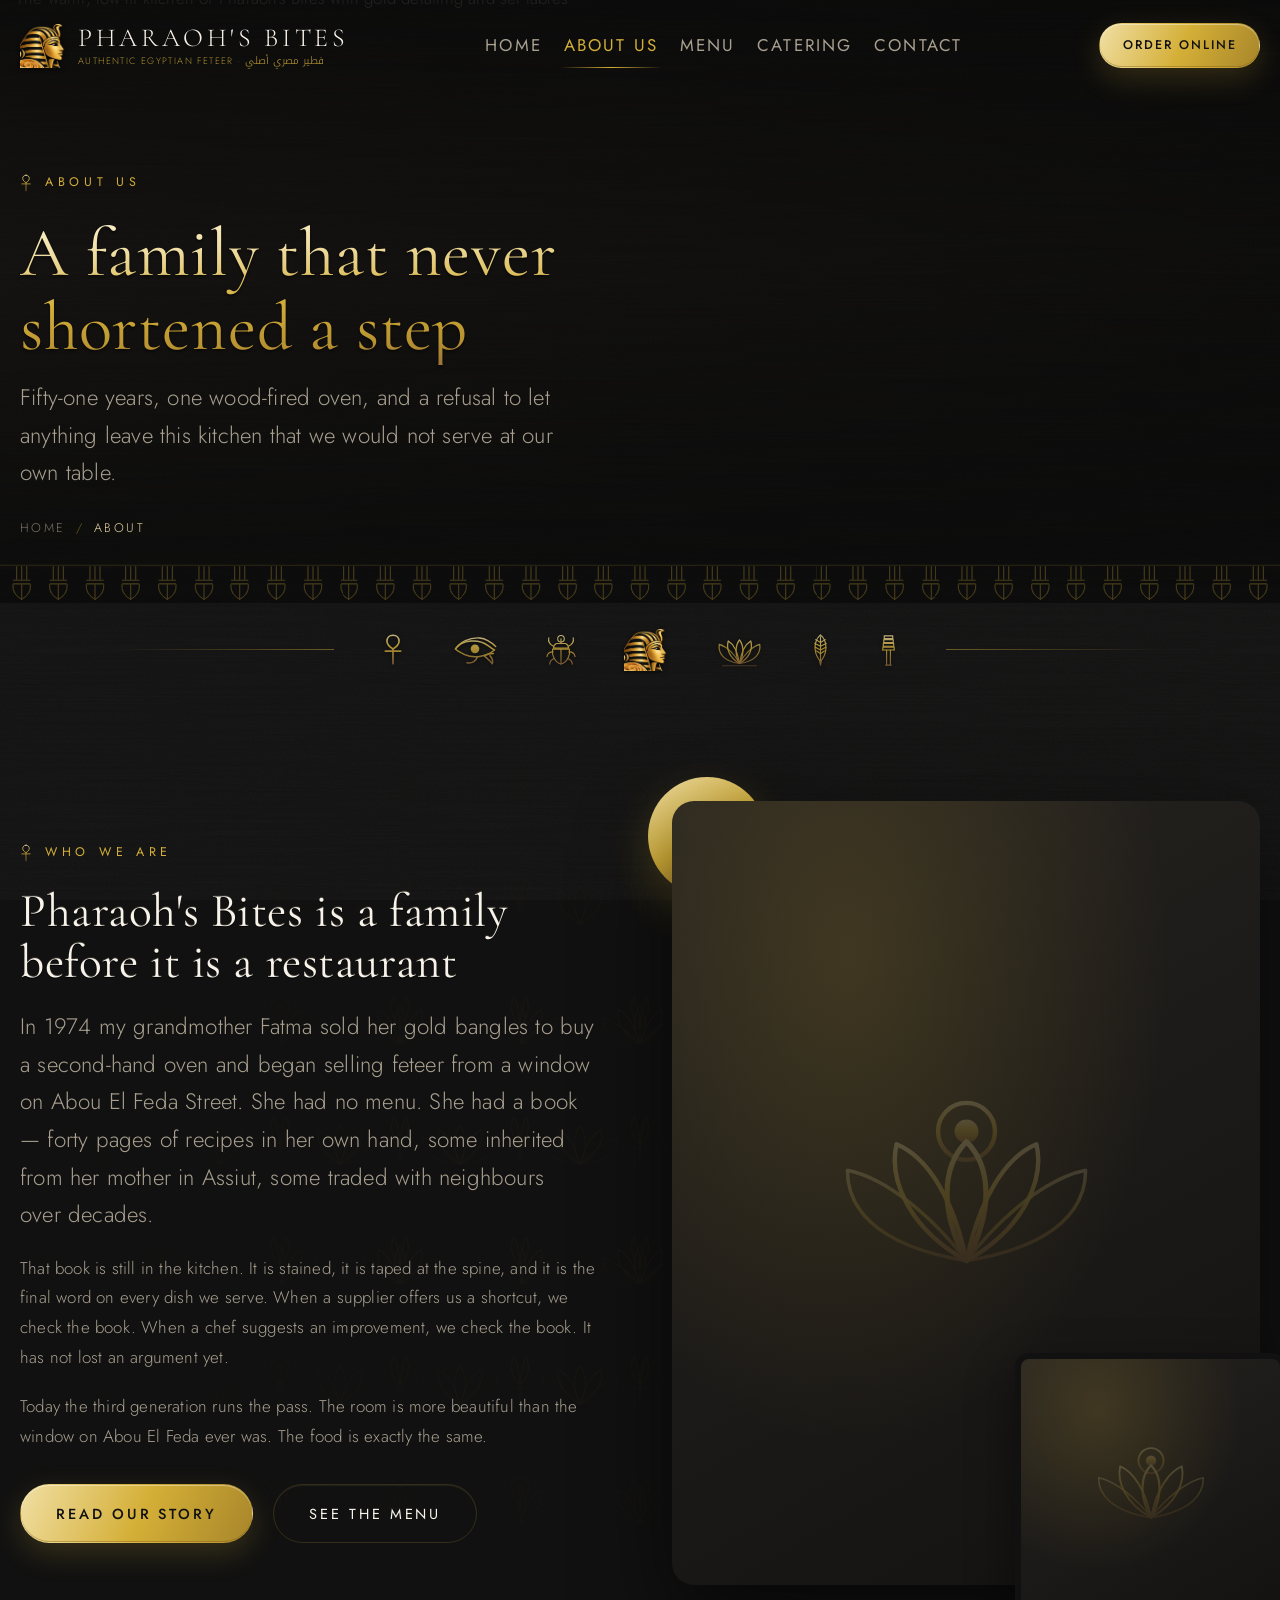
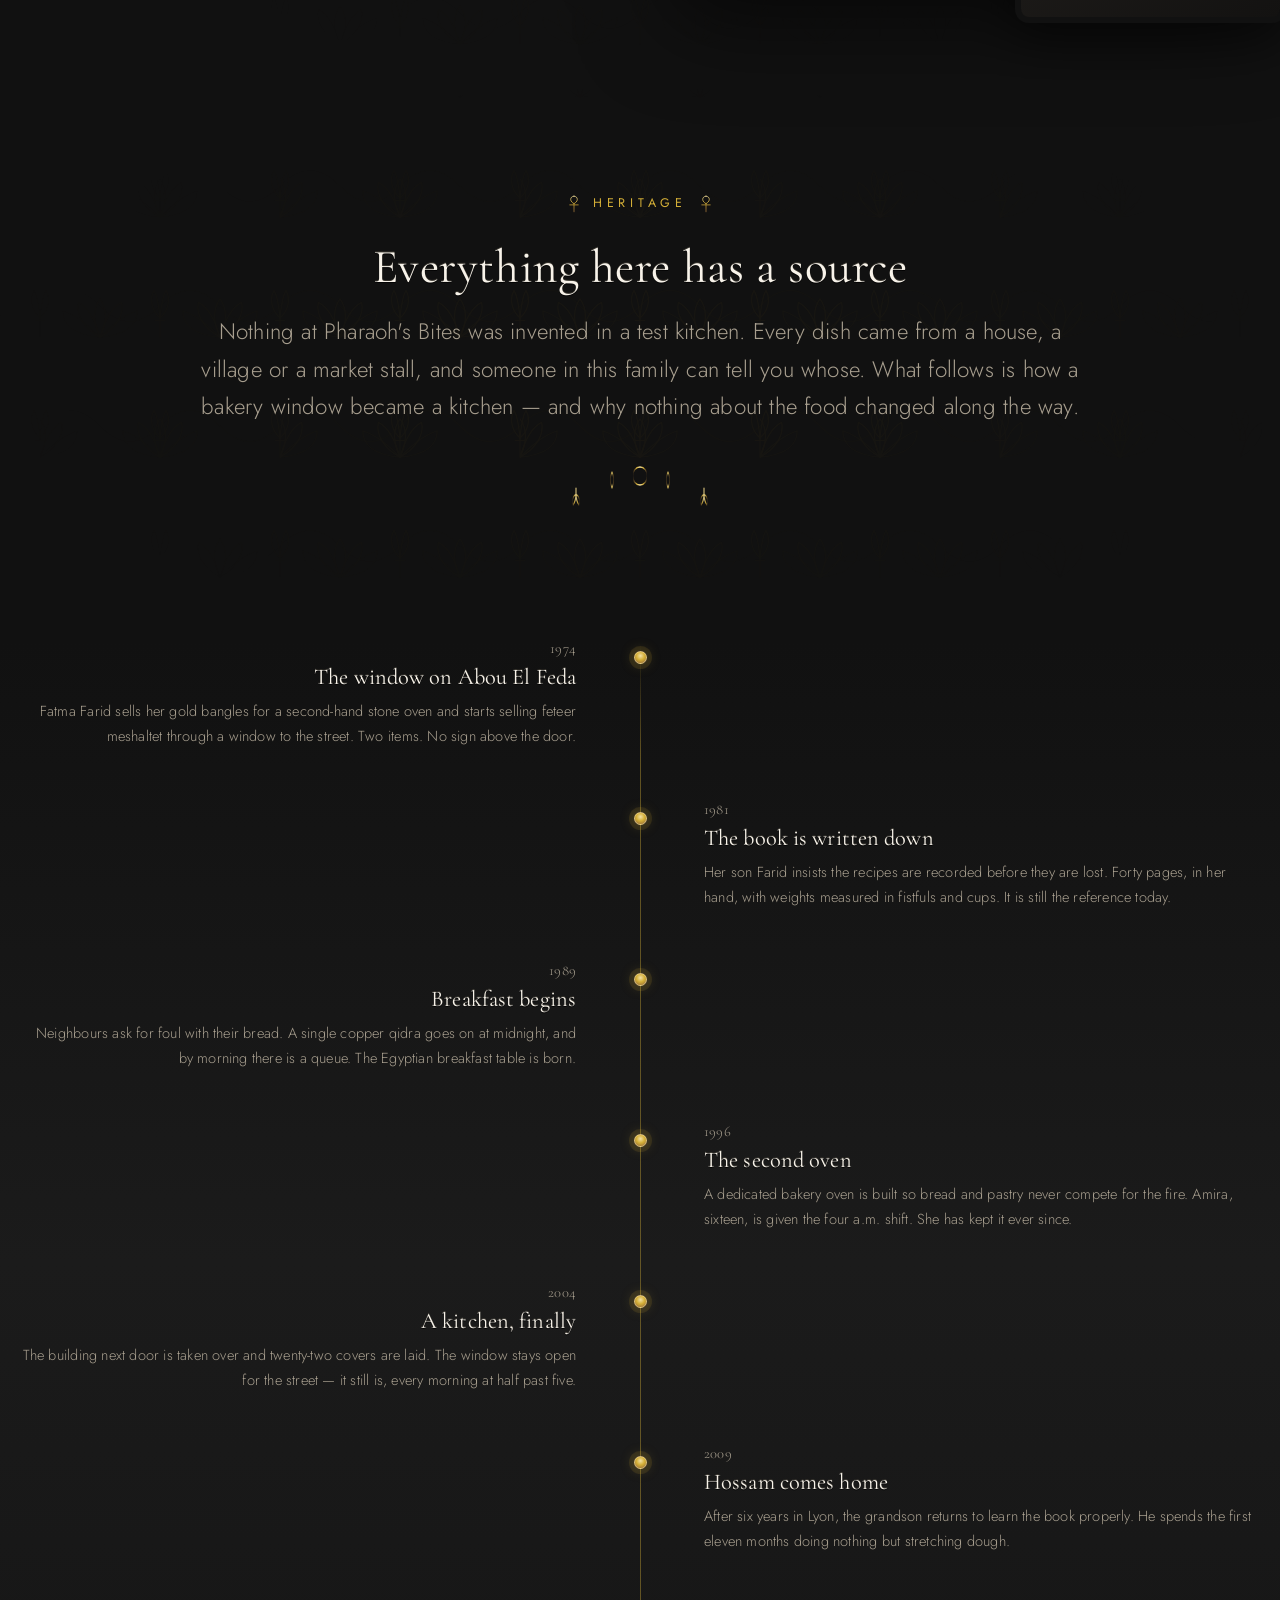
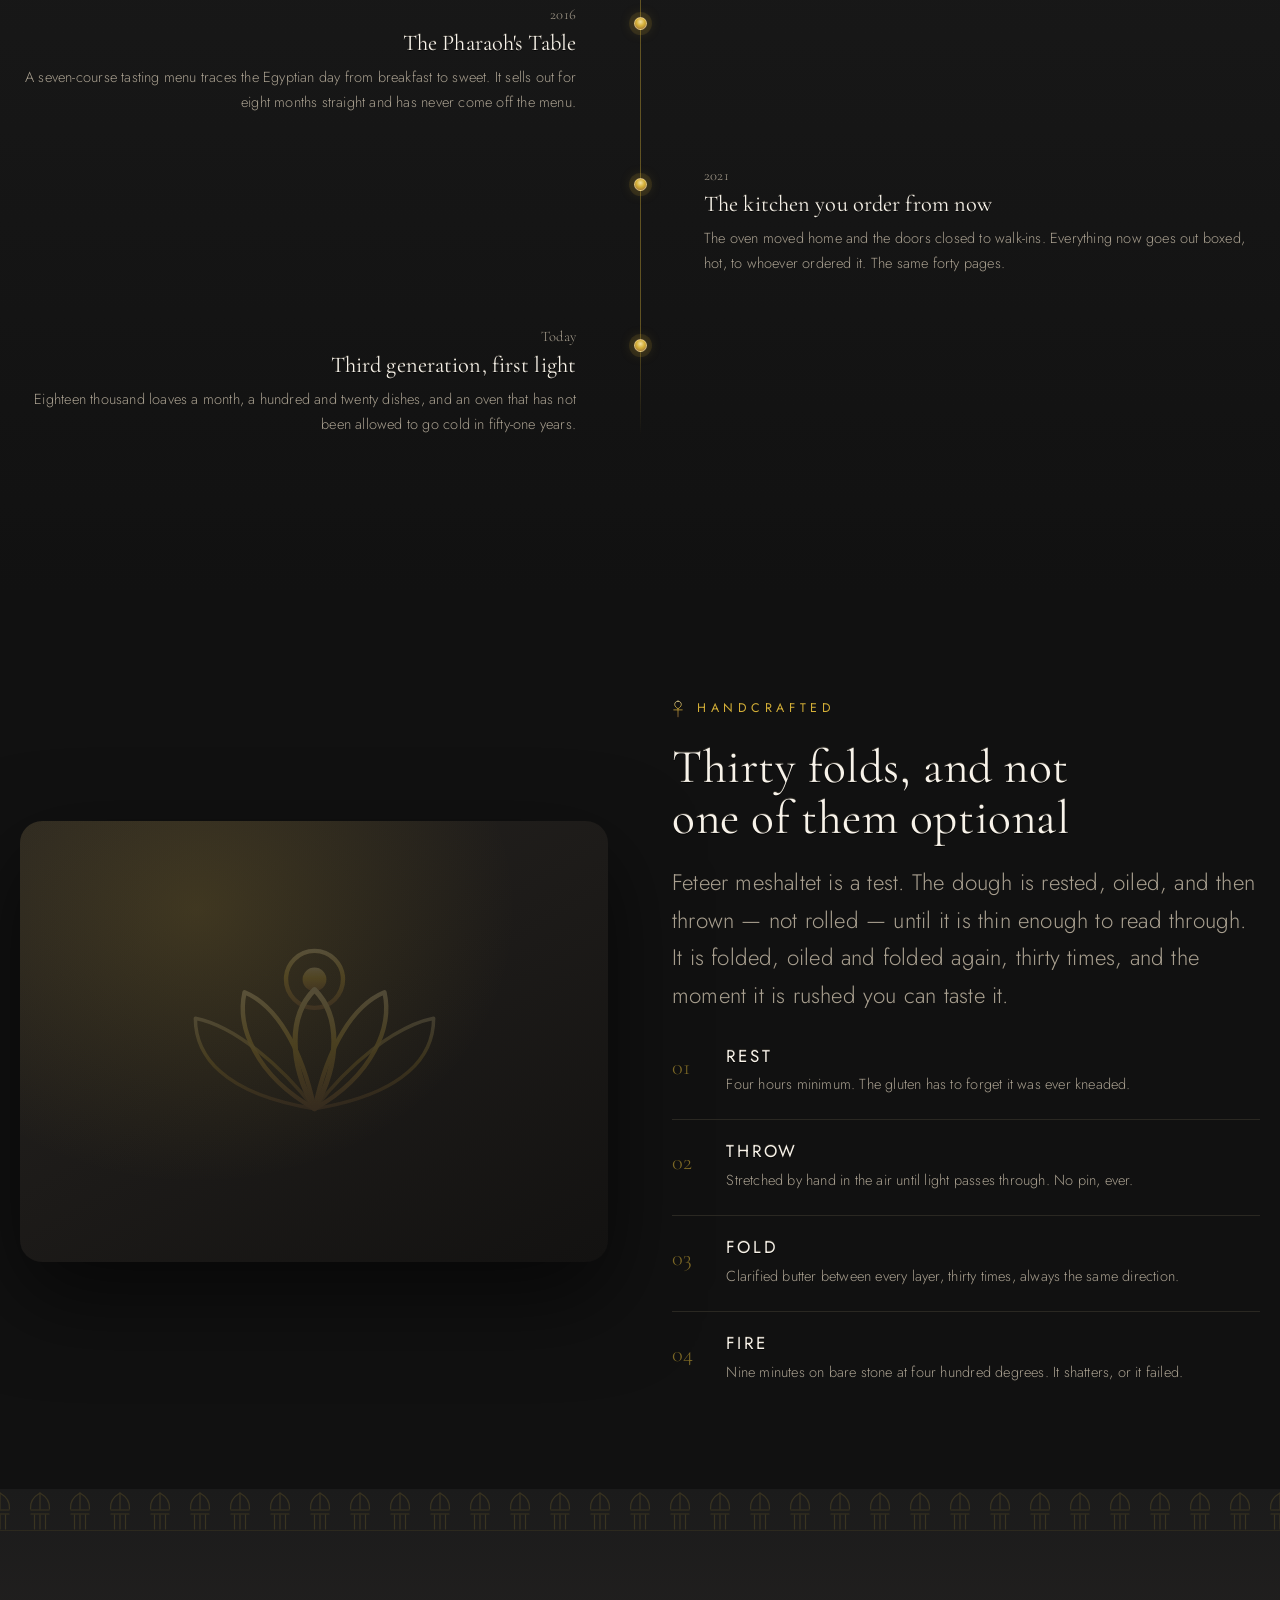
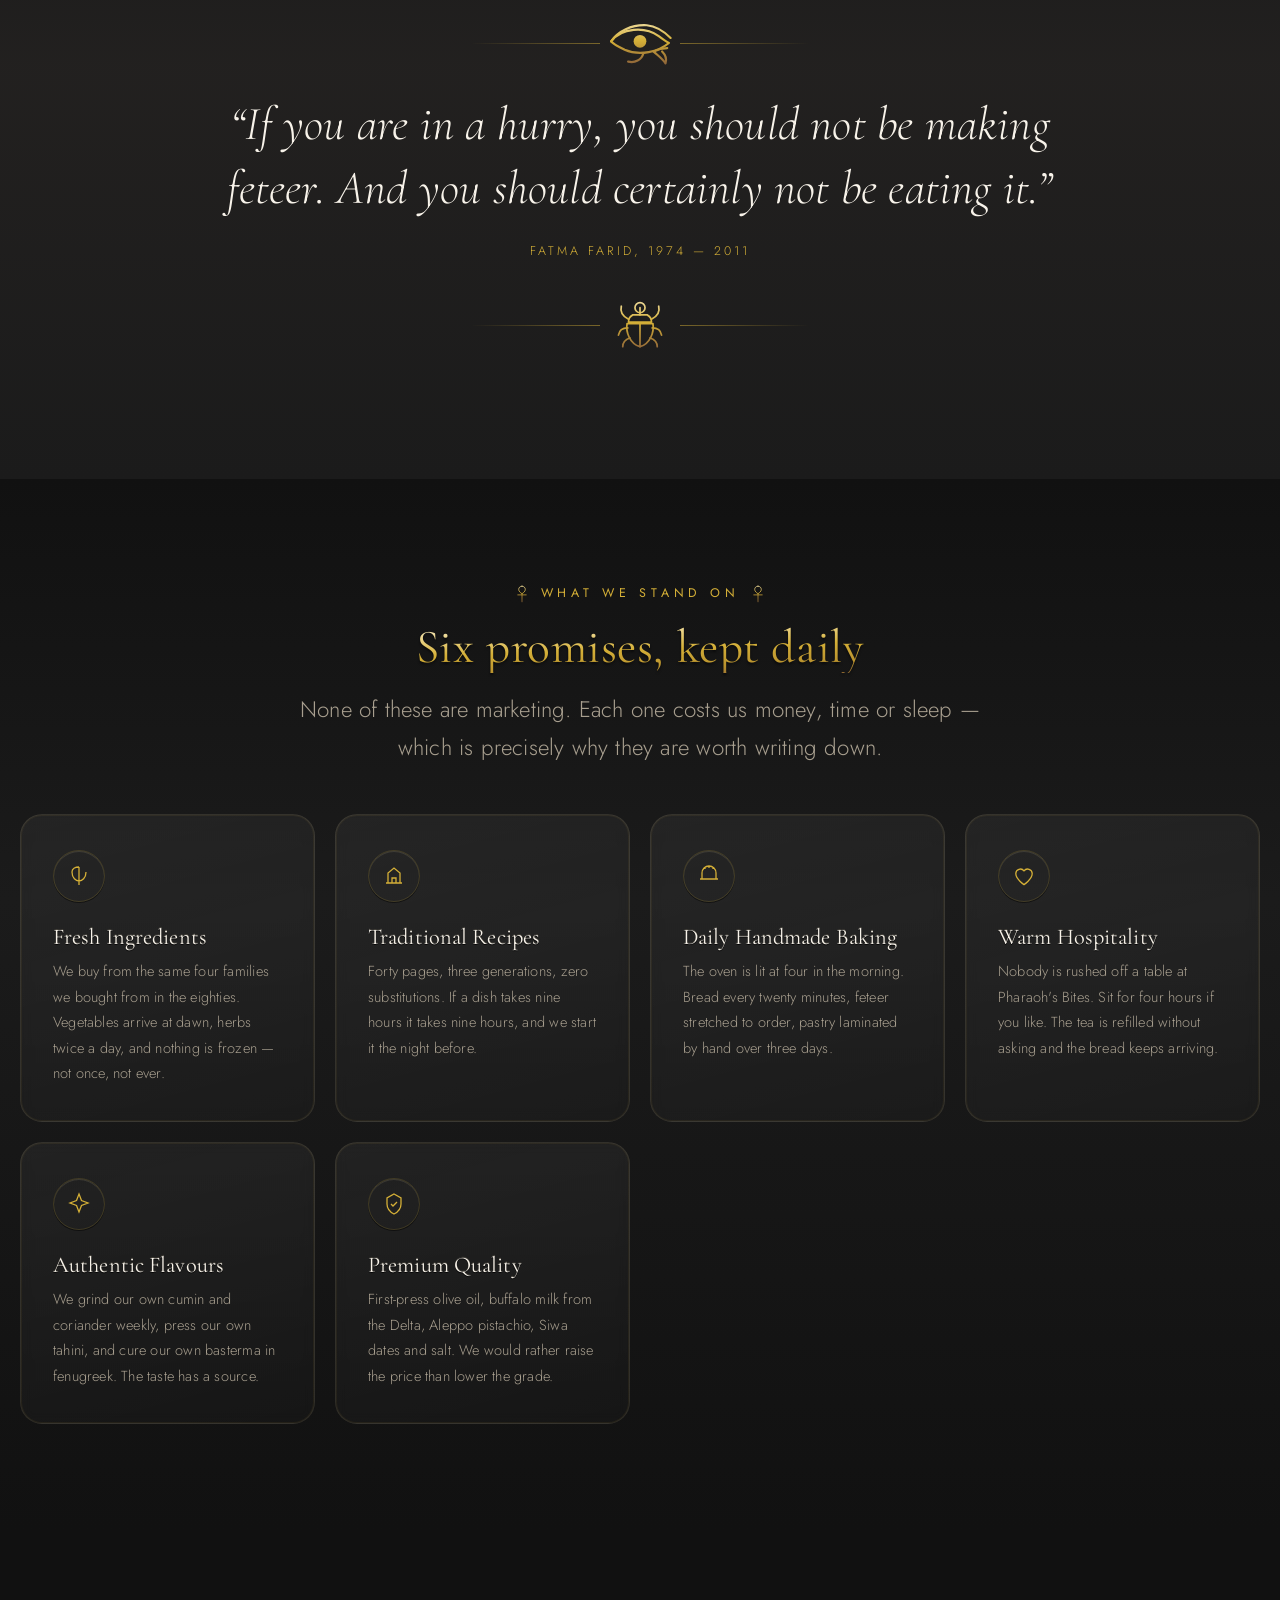
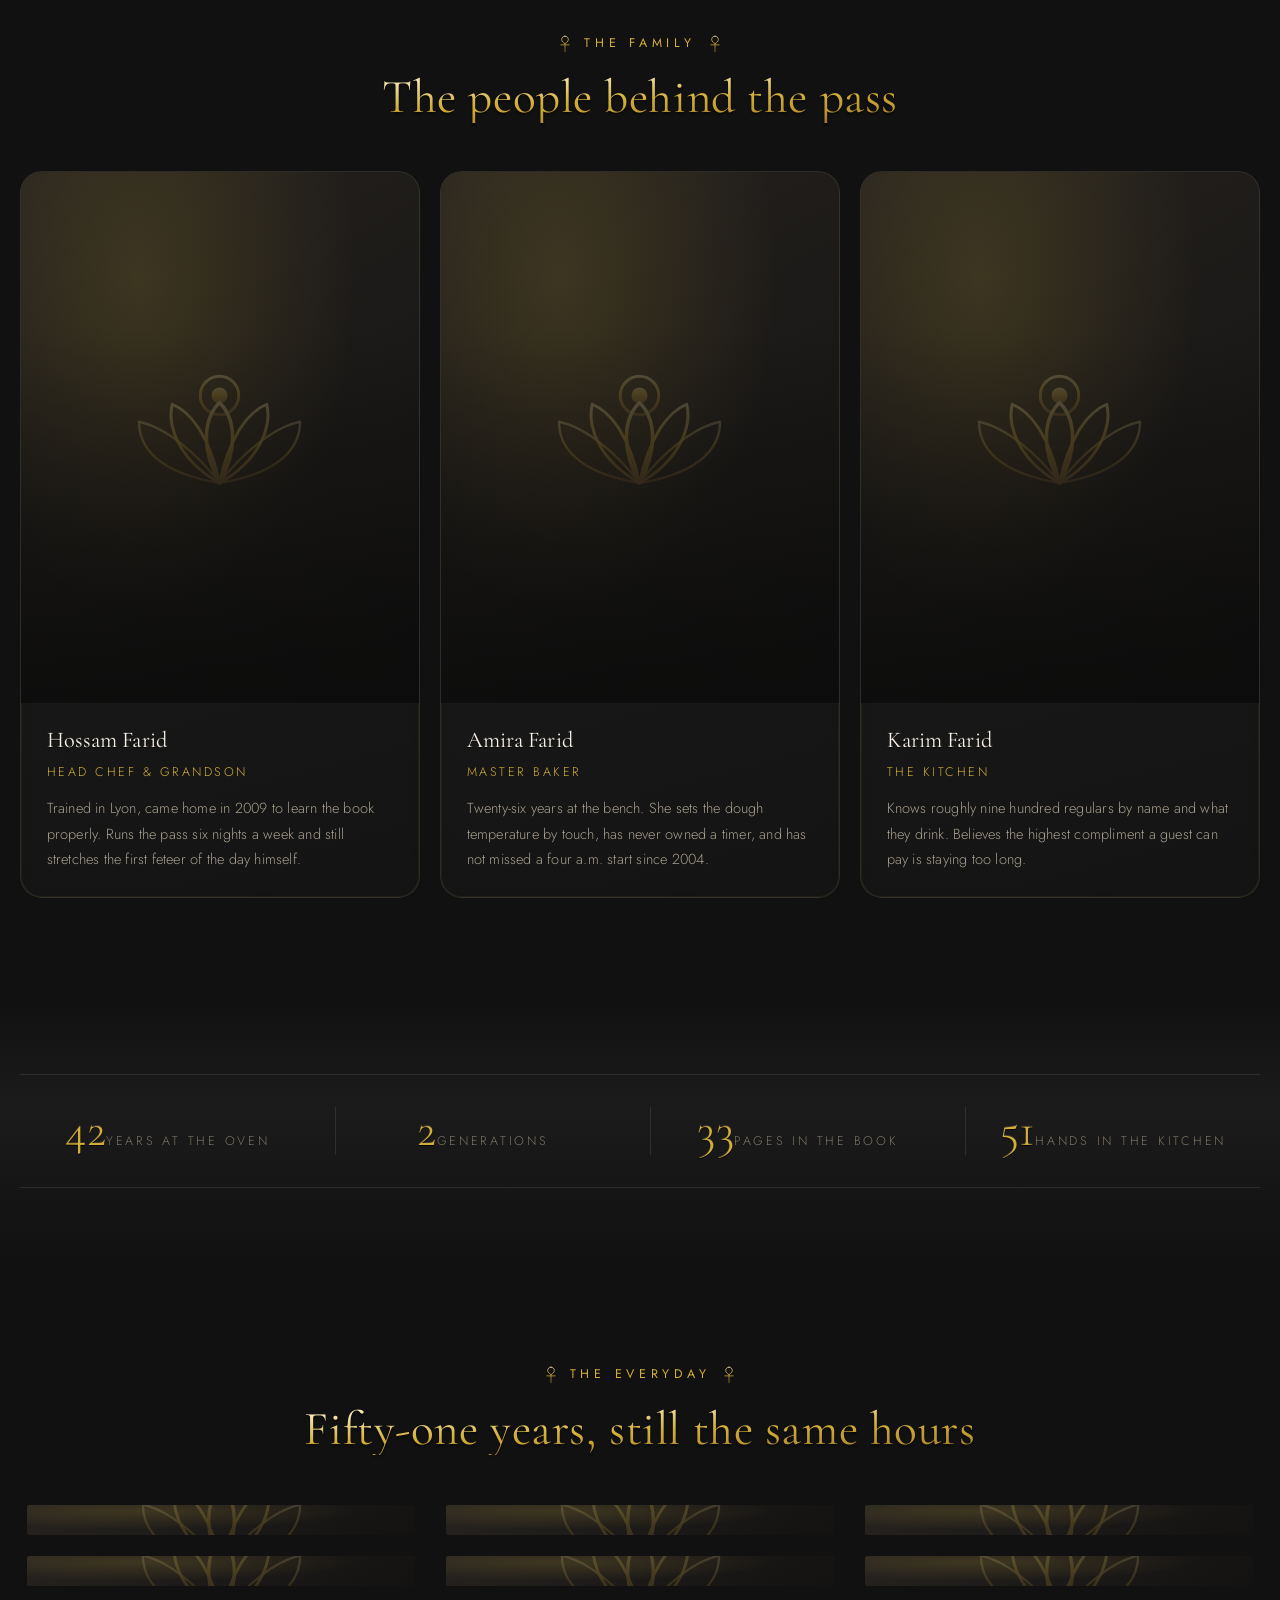
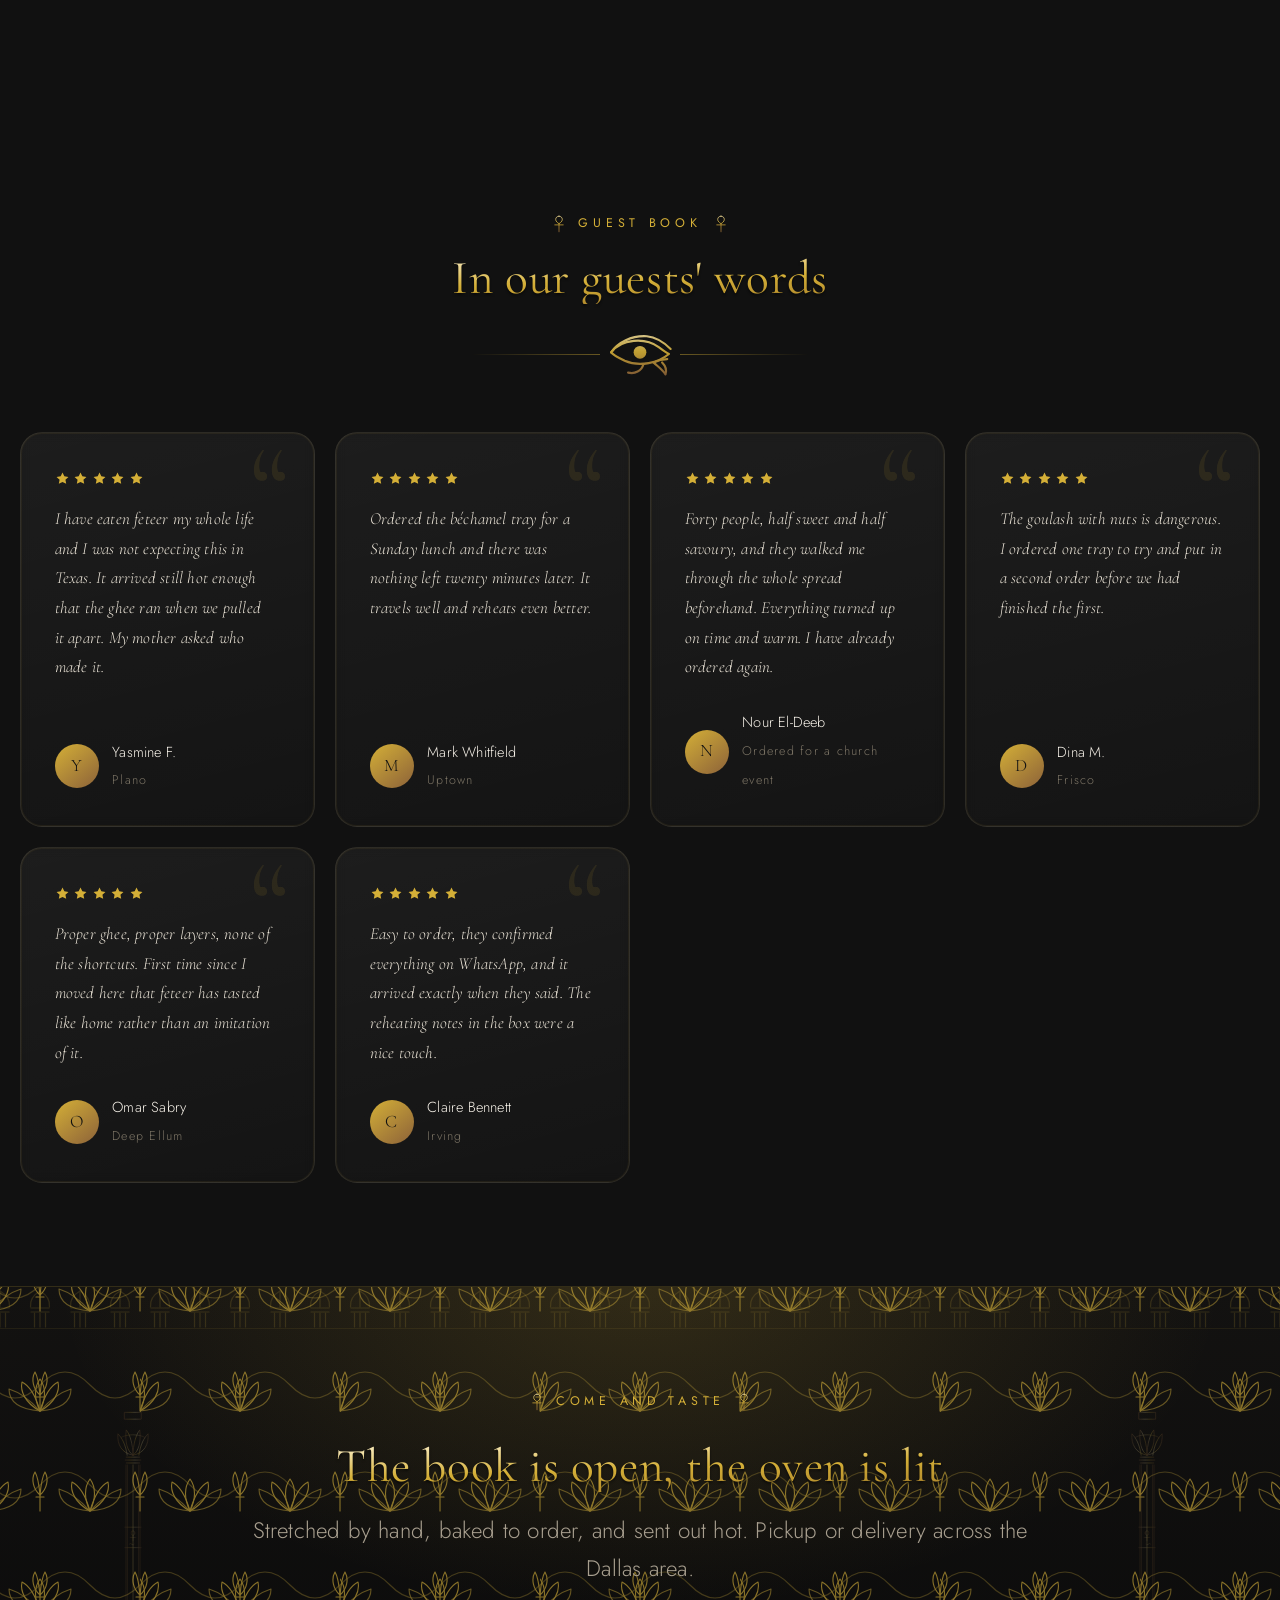
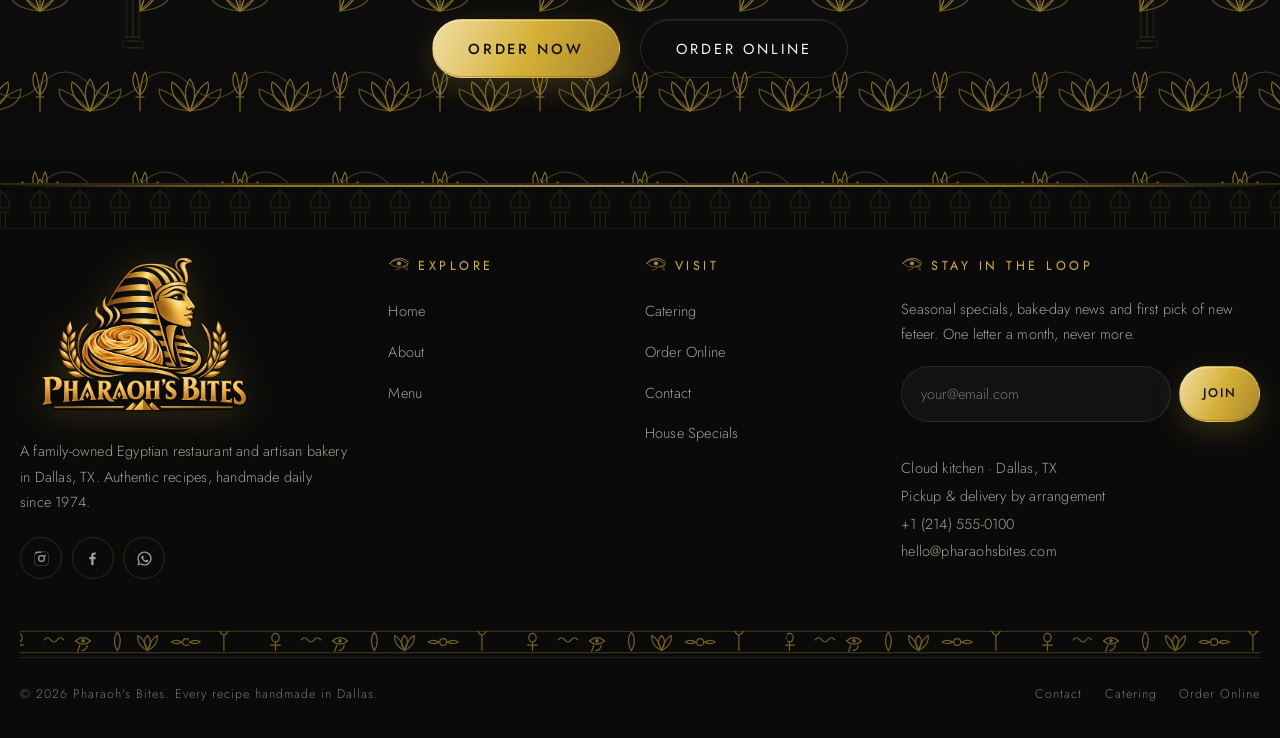
==== commit 06a103e2: "Add more emoji to the WhatsApp order message Co-Authored-By: Claude Opus 5 <noreply@anthropic.com>" ====
--- a/about.html
+++ b/about.html
@@ -23,9 +23,9 @@
 <link rel="preconnect" href="https://fonts.gstatic.com" crossorigin>
 <link rel="preconnect" href="https://images.unsplash.com" crossorigin>
 <link rel="stylesheet" href="https://fonts.googleapis.com/css2?family=Cormorant+Garamond:ital,wght@0,300;0,400;0,500;1,300;1,400&family=Jost:wght@200;300;400;500&family=Noto+Kufi+Arabic:wght@400;600;700&display=swap">
-<link rel="stylesheet" href="assets/css/main.css?v=18">
-<link rel="stylesheet" href="assets/css/pages.css?v=18">
-<link rel="stylesheet" href="assets/css/pharaonic.css?v=18">
+<link rel="stylesheet" href="assets/css/main.css?v=19">
+<link rel="stylesheet" href="assets/css/pages.css?v=19">
+<link rel="stylesheet" href="assets/css/pharaonic.css?v=19">
 <script type="application/ld+json">
 {
   "@context": "https://schema.org",
@@ -431,8 +431,8 @@
   </div>
 </footer>
 
-<script src="assets/js/config.js?v=18"></script>
-<script src="assets/js/data.js?v=18"></script>
-<script src="assets/js/main.js?v=18" defer></script>
+<script src="assets/js/config.js?v=19"></script>
+<script src="assets/js/data.js?v=19"></script>
+<script src="assets/js/main.js?v=19" defer></script>
 </body>
 </html>
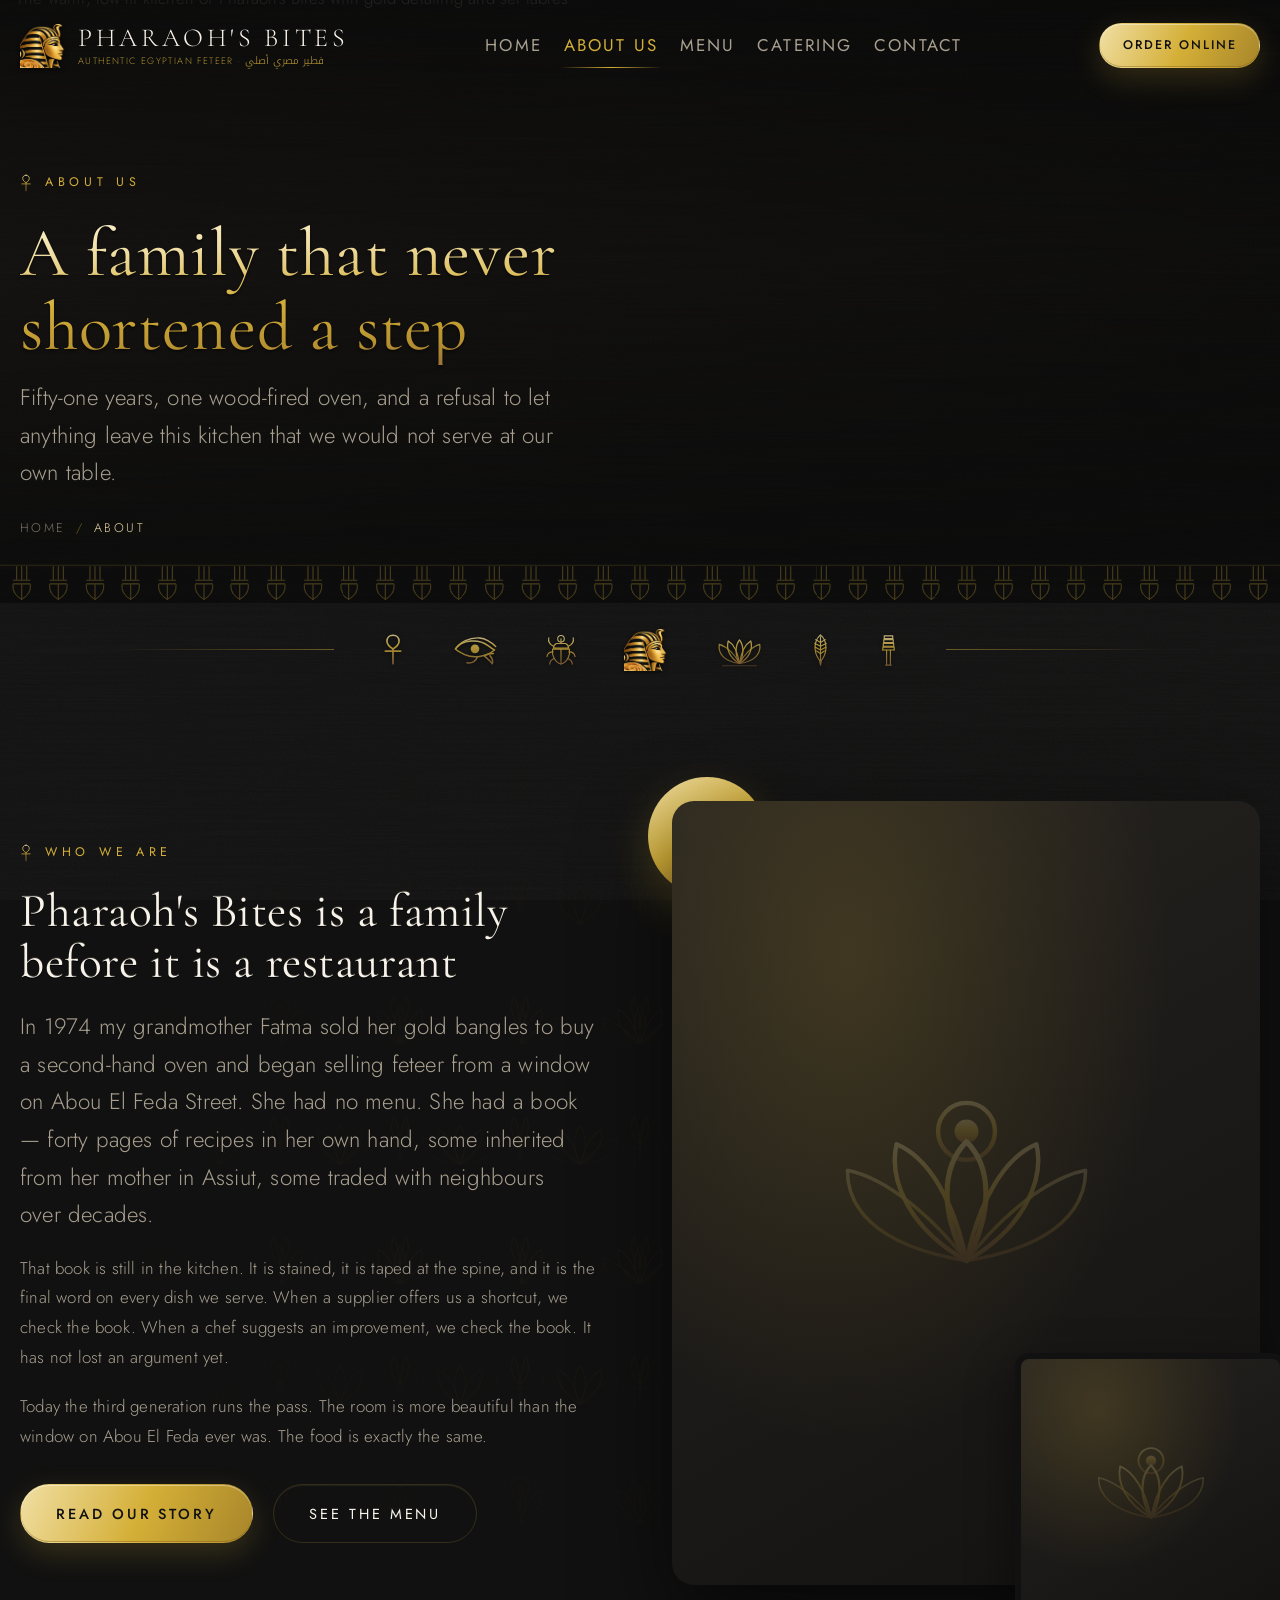
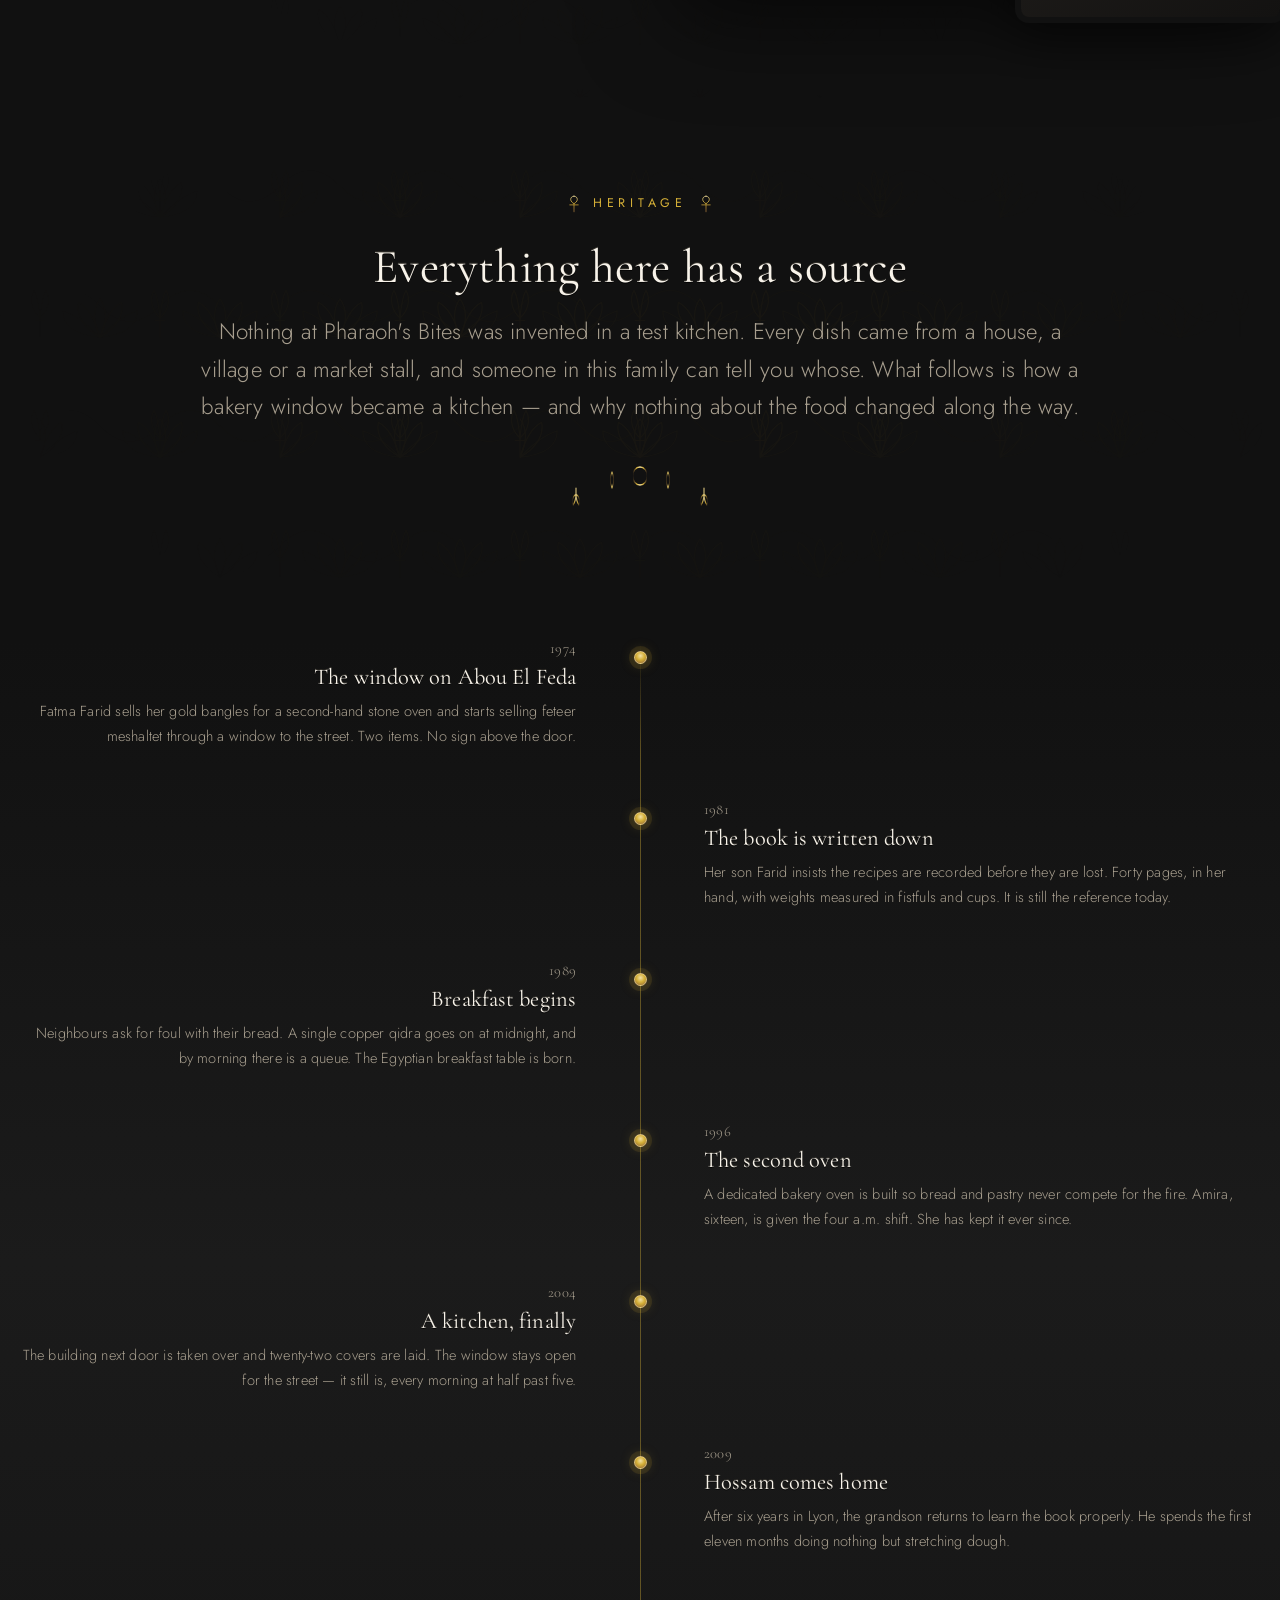
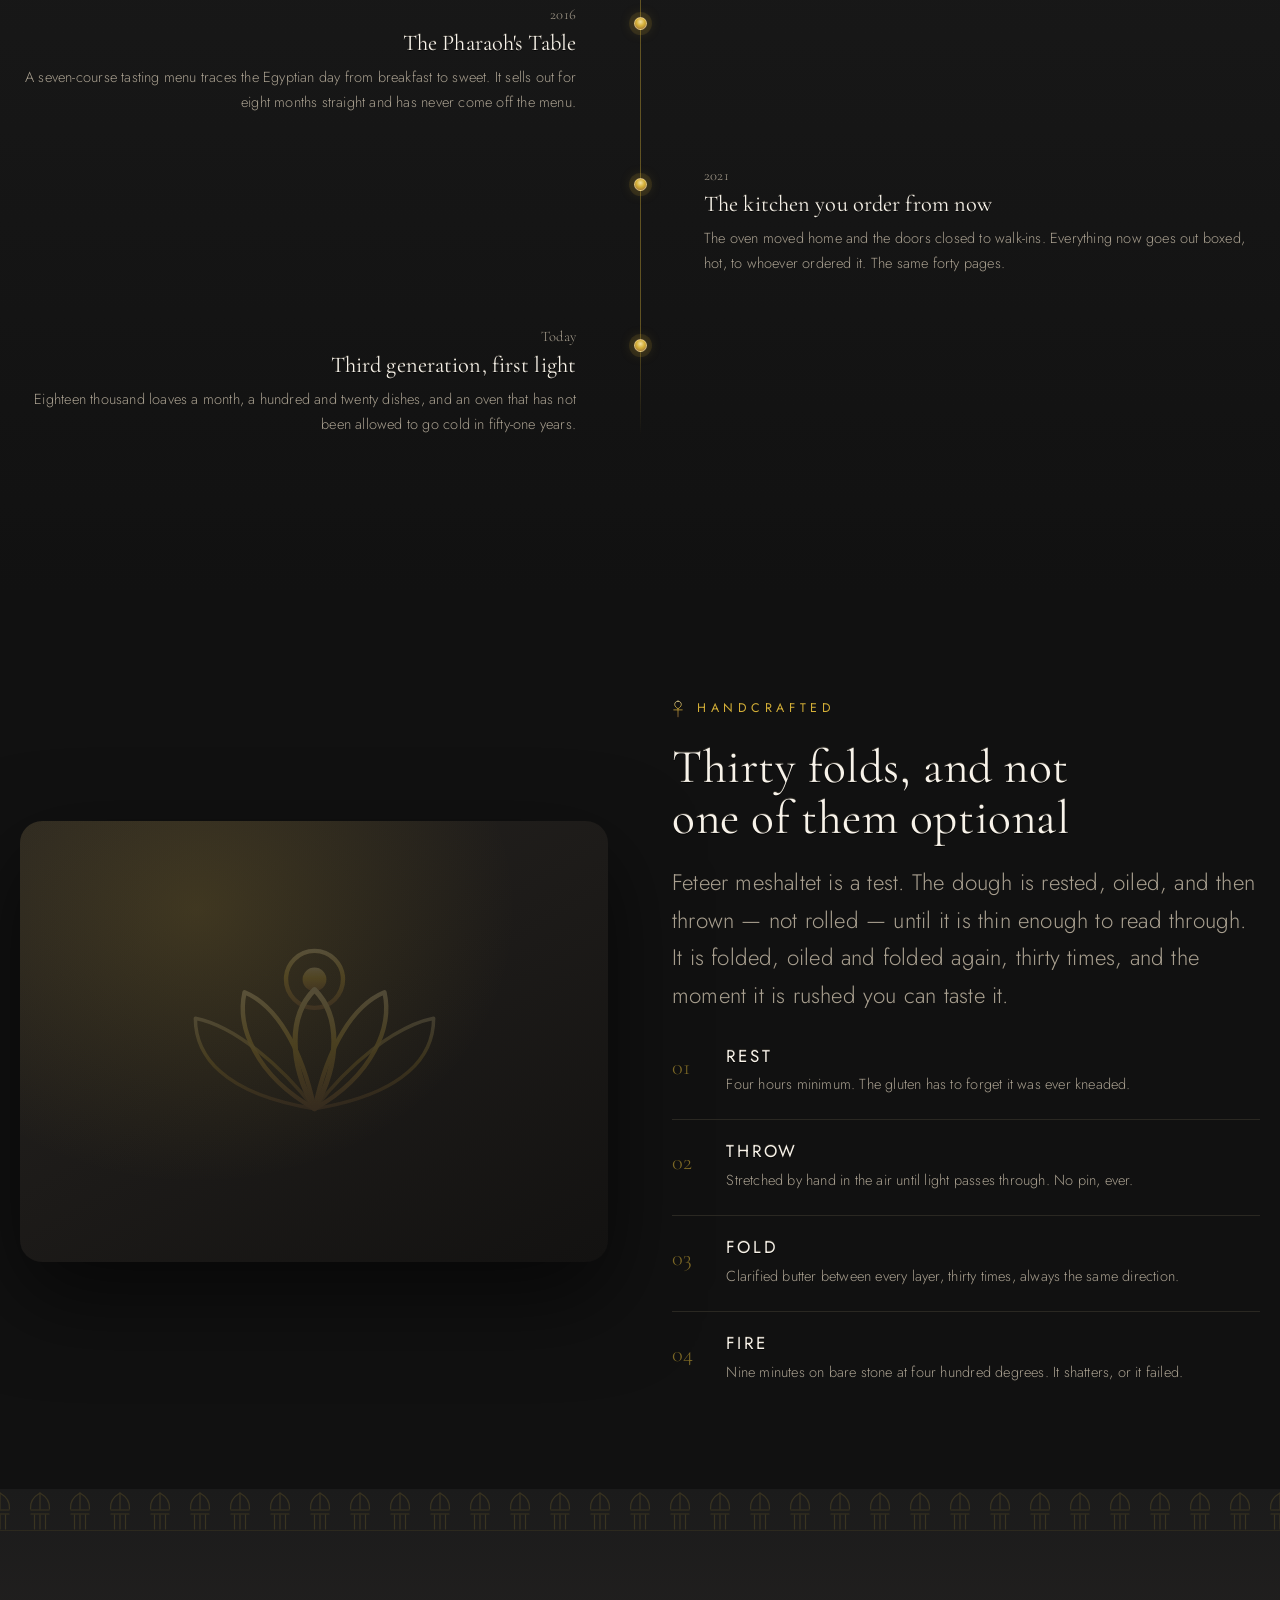
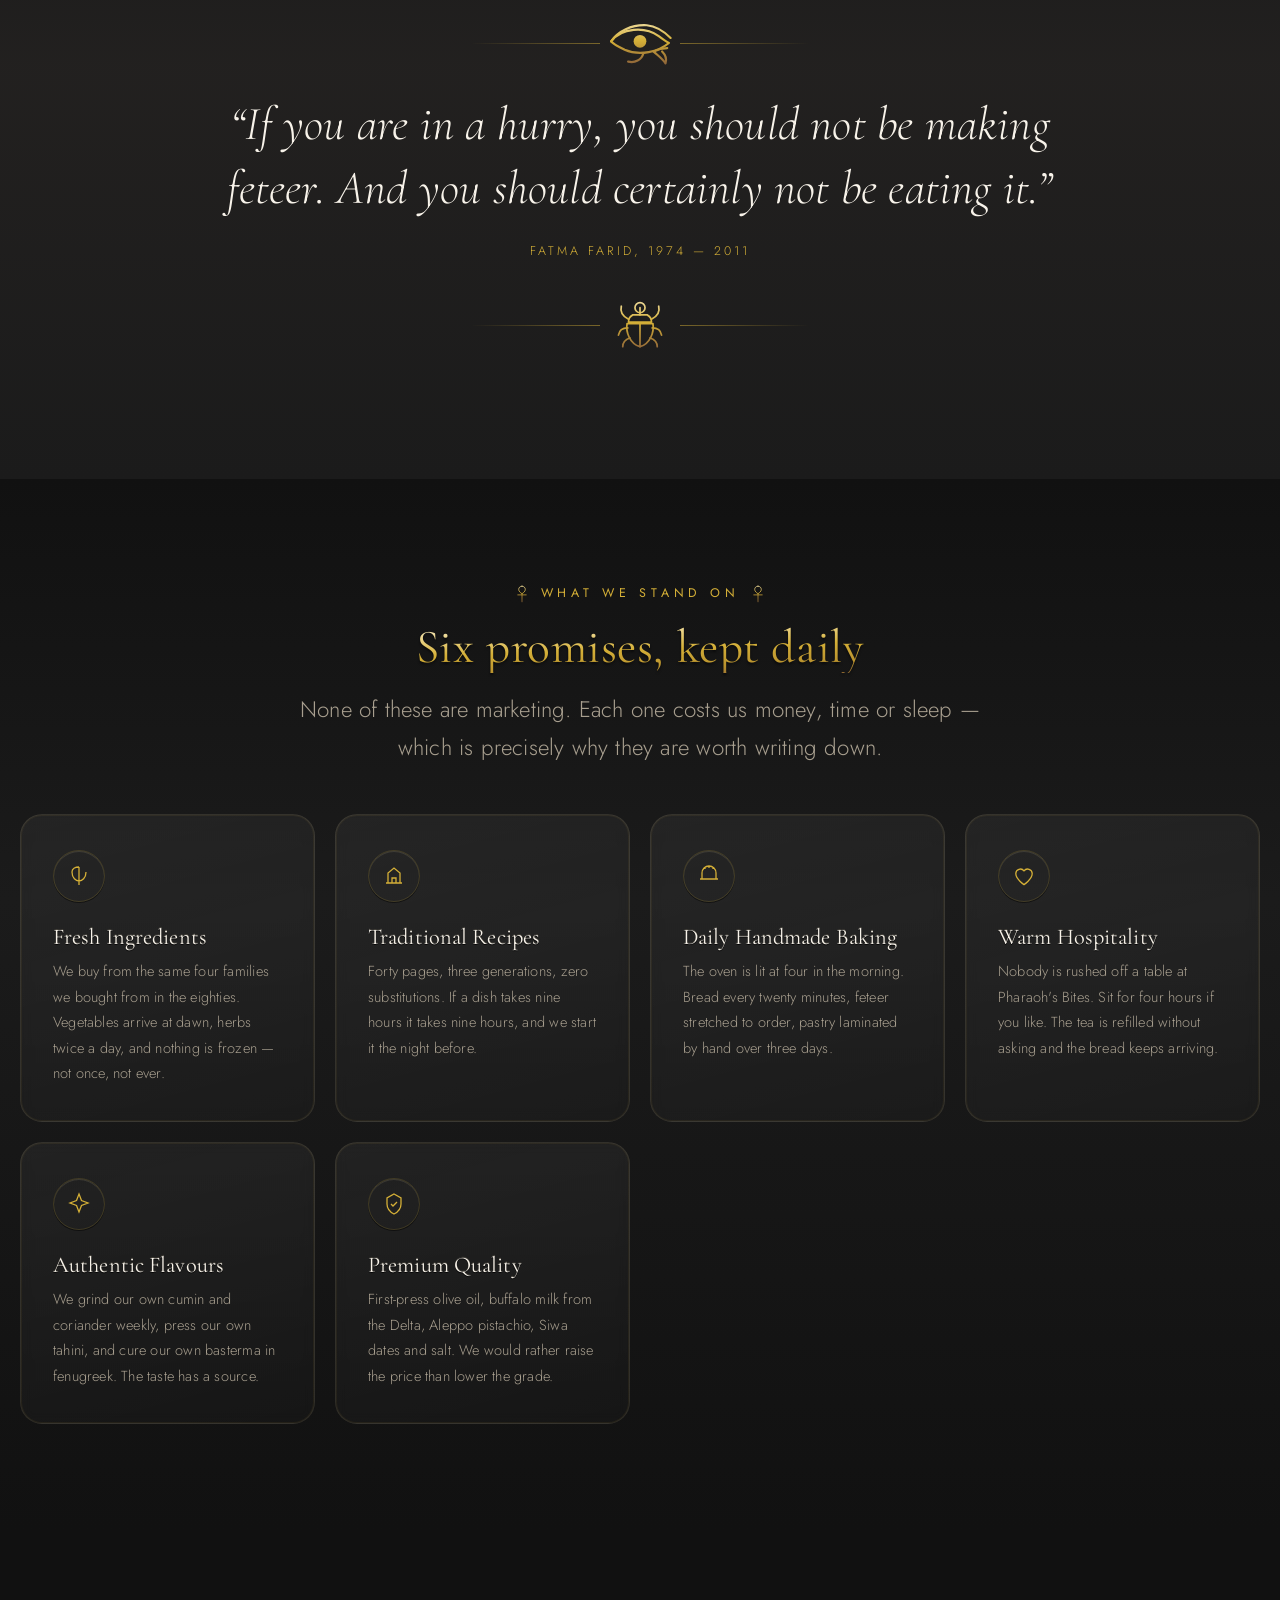
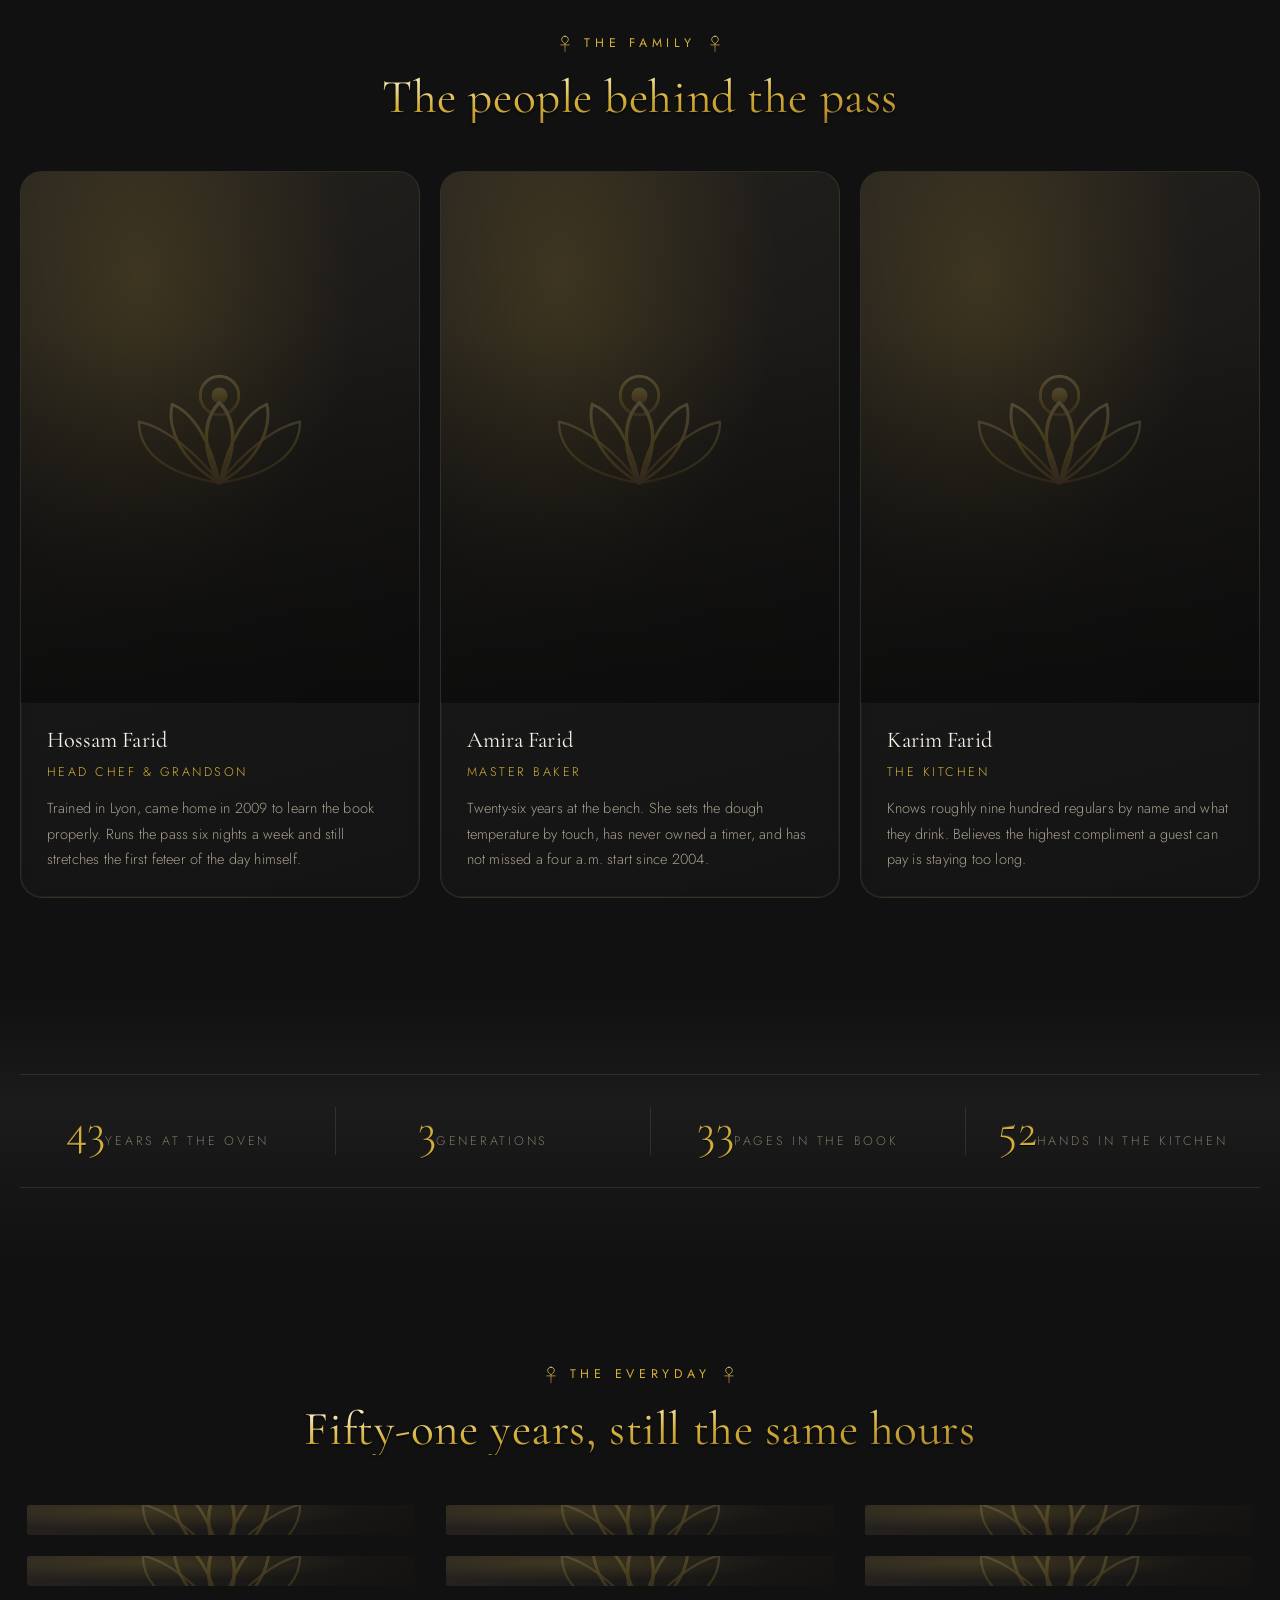
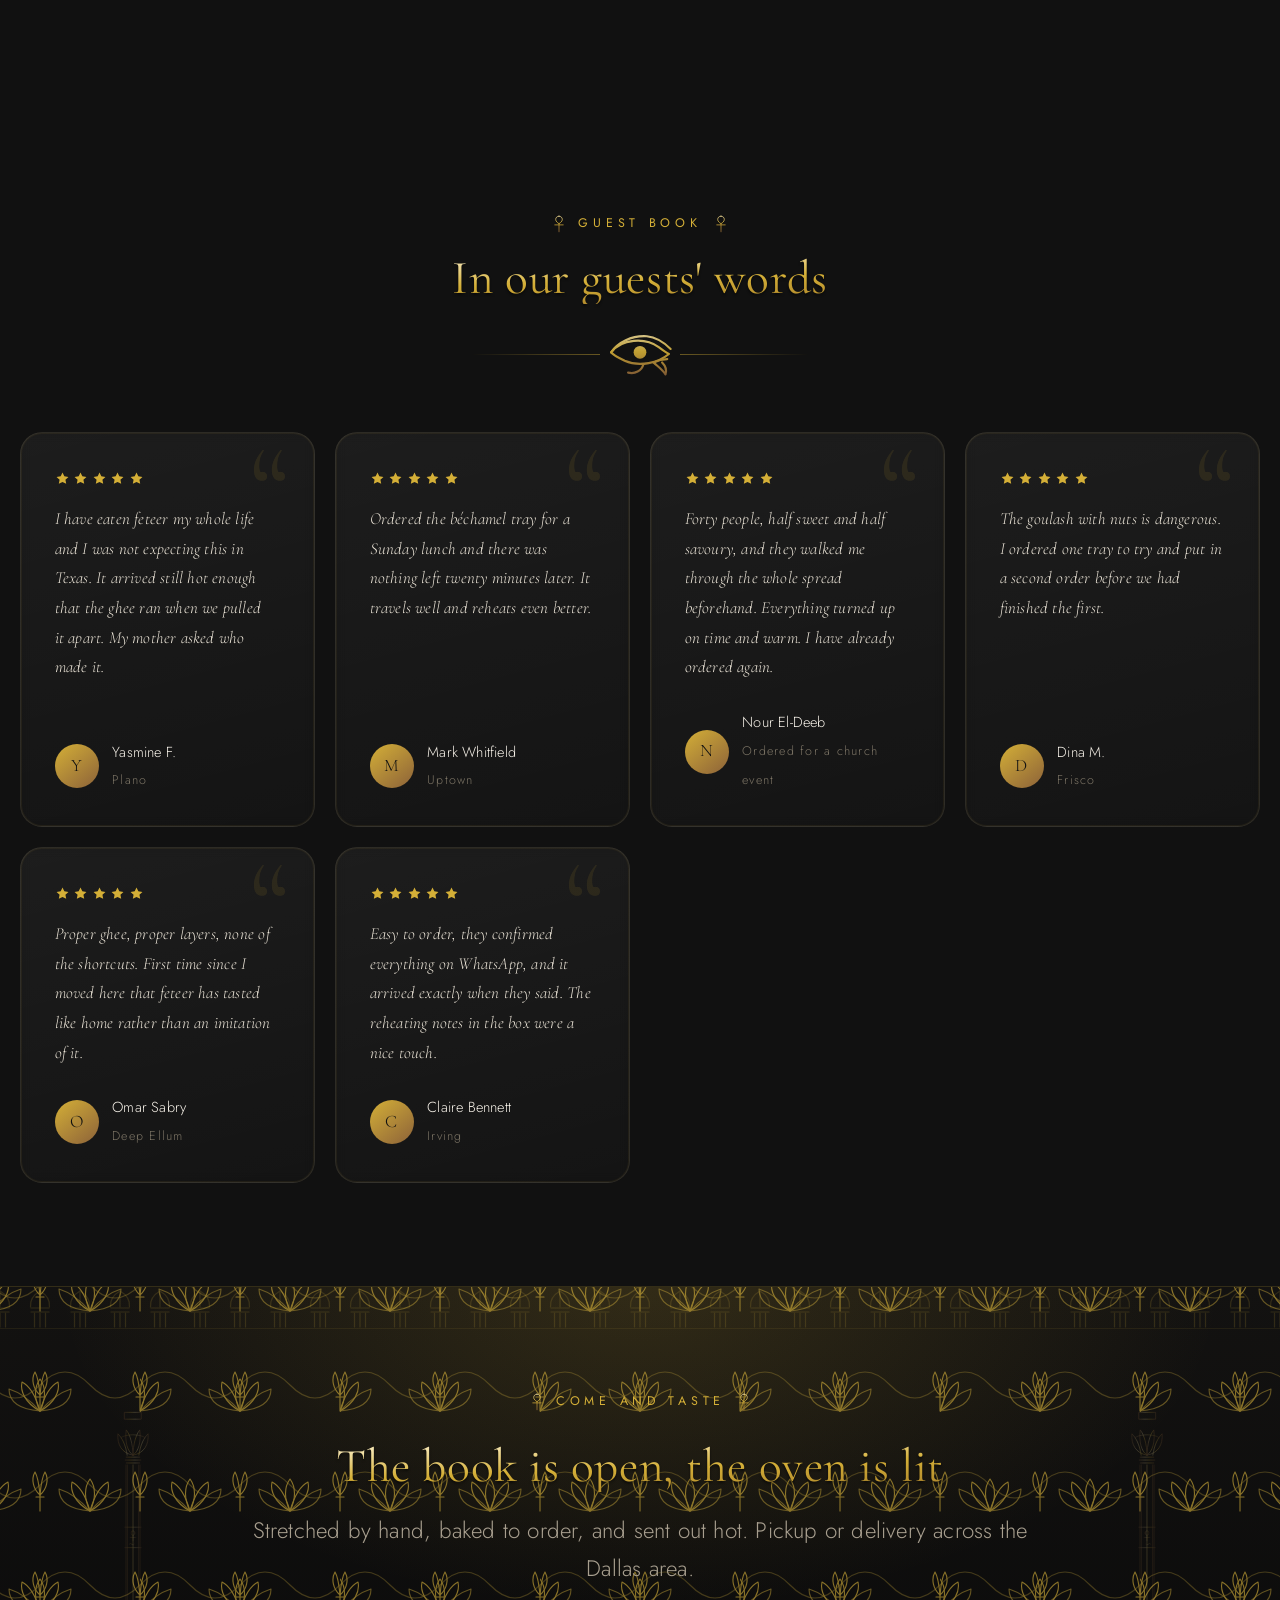
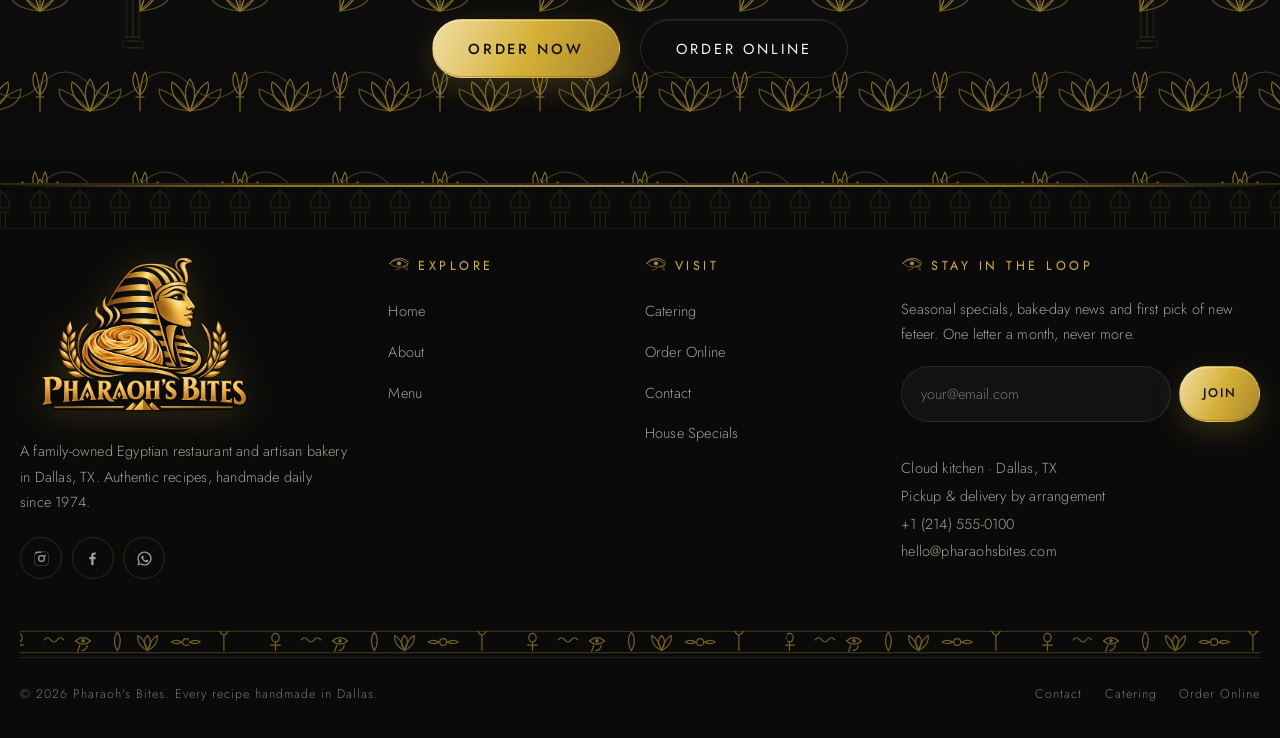
==== commit 8fc0dac9: "Record website orders in the finance system before opening WhatsApp Checkout now requires a phone nu" ====
--- a/about.html
+++ b/about.html
@@ -23,9 +23,9 @@
 <link rel="preconnect" href="https://fonts.gstatic.com" crossorigin>
 <link rel="preconnect" href="https://images.unsplash.com" crossorigin>
 <link rel="stylesheet" href="https://fonts.googleapis.com/css2?family=Cormorant+Garamond:ital,wght@0,300;0,400;0,500;1,300;1,400&family=Jost:wght@200;300;400;500&family=Noto+Kufi+Arabic:wght@400;600;700&display=swap">
-<link rel="stylesheet" href="assets/css/main.css?v=19">
-<link rel="stylesheet" href="assets/css/pages.css?v=19">
-<link rel="stylesheet" href="assets/css/pharaonic.css?v=19">
+<link rel="stylesheet" href="assets/css/main.css?v=20">
+<link rel="stylesheet" href="assets/css/pages.css?v=20">
+<link rel="stylesheet" href="assets/css/pharaonic.css?v=20">
 <script type="application/ld+json">
 {
   "@context": "https://schema.org",
@@ -431,8 +431,8 @@
   </div>
 </footer>
 
-<script src="assets/js/config.js?v=19"></script>
-<script src="assets/js/data.js?v=19"></script>
-<script src="assets/js/main.js?v=19" defer></script>
+<script src="assets/js/config.js?v=20"></script>
+<script src="assets/js/data.js?v=20"></script>
+<script src="assets/js/main.js?v=20" defer></script>
 </body>
 </html>
--- a/assets/css/pages.css
+++ b/assets/css/pages.css
@@ -841,6 +841,20 @@
 .btn--whatsapp svg { width: 1.5em; height: 1.5em; flex: none; }
 .btn--whatsapp:hover:not(:disabled), .btn--whatsapp:focus-visible { background: #1ebe5a; border-color: #1ebe5a; color: #fff; transform: translateY(-1px); }
 .btn--whatsapp:disabled { opacity: .45; cursor: not-allowed; box-shadow: none; transform: none; }
+.btn--whatsapp.is-busy { opacity: .85; cursor: progress; }
+.btn--whatsapp.is-busy svg { animation: spin 1.1s linear infinite; }
+@keyframes spin { to { transform: rotate(360deg); } }
+.checkout-error {
+  margin-top: .9rem;
+  padding: .85rem 1rem;
+  border: 1px solid rgba(224, 138, 130, .5);
+  border-radius: var(--r-md);
+  background: rgba(198, 64, 64, .12);
+  font-size: var(--step--2);
+  line-height: 1.5;
+  color: #f3c5c0;
+}
+.checkout-error[hidden] { display: none; }
 @media (max-width: 980px) {
   .basket { position: static; }
 }
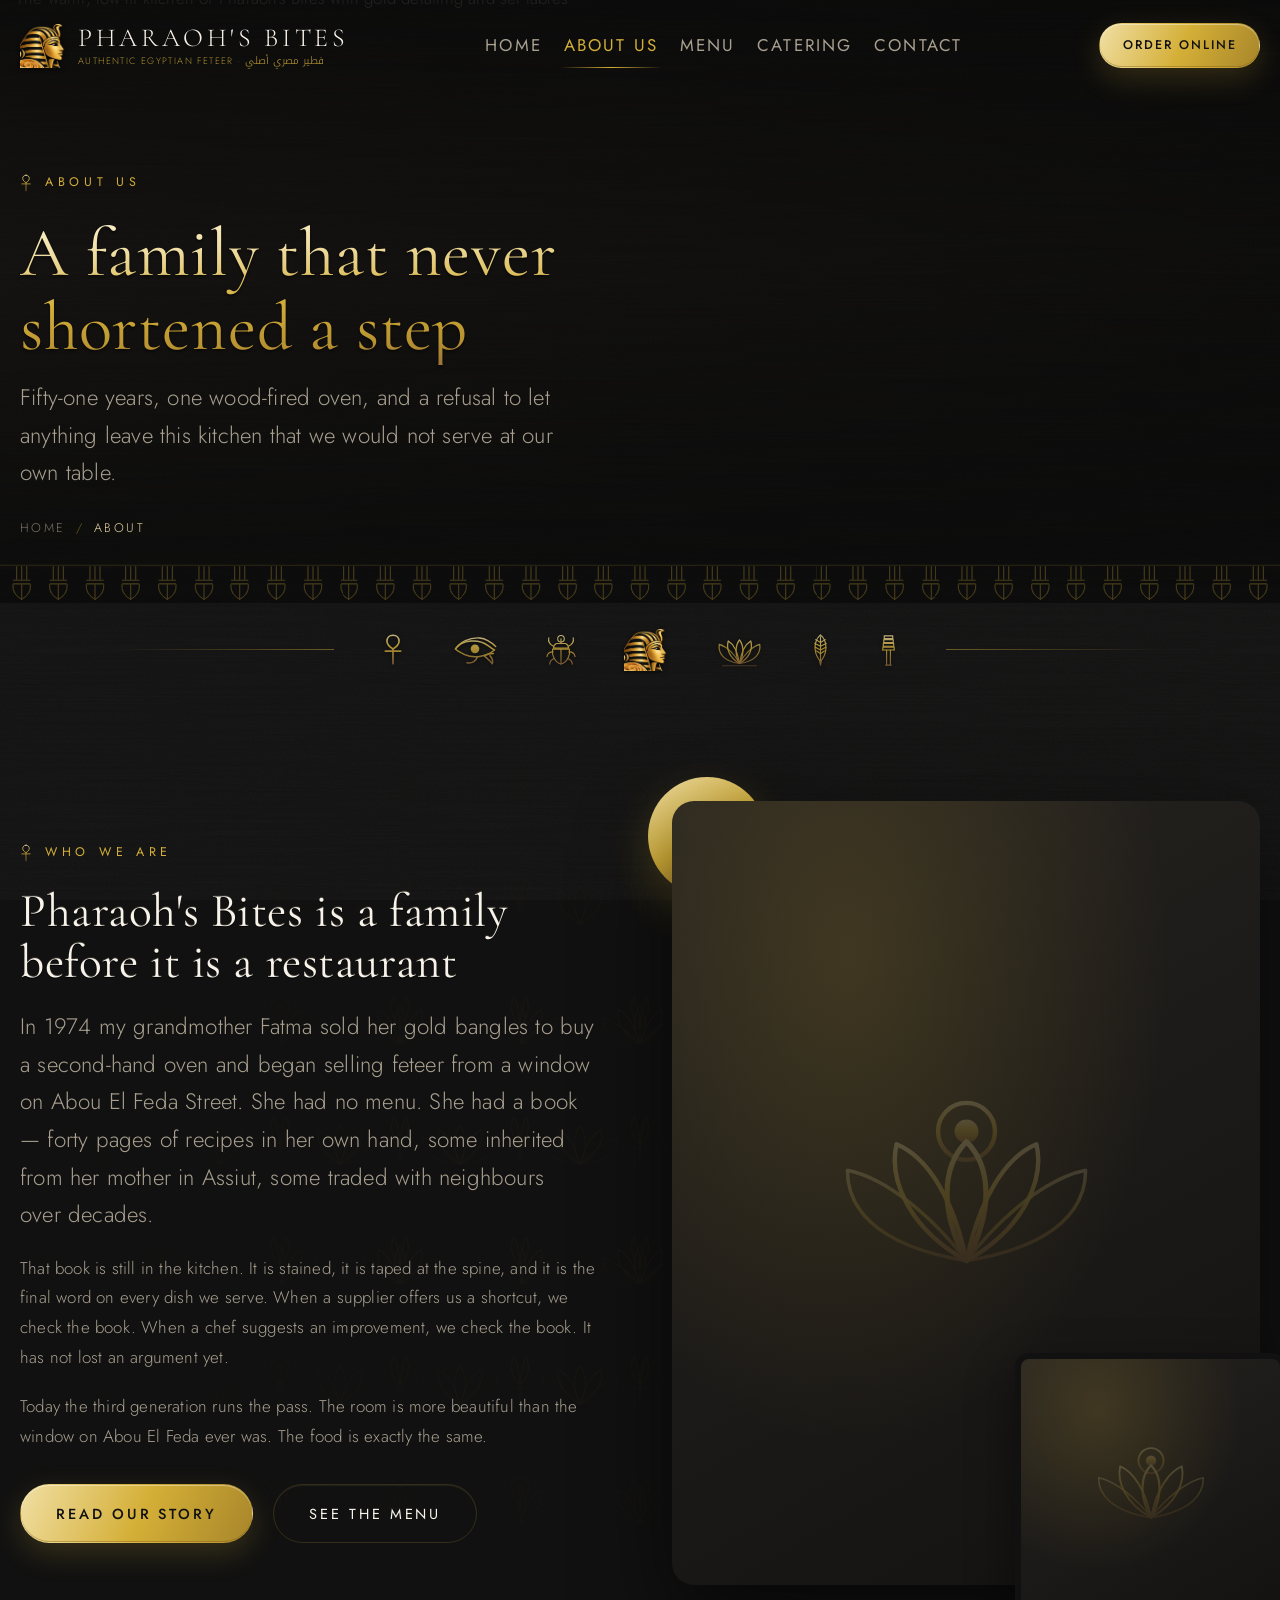
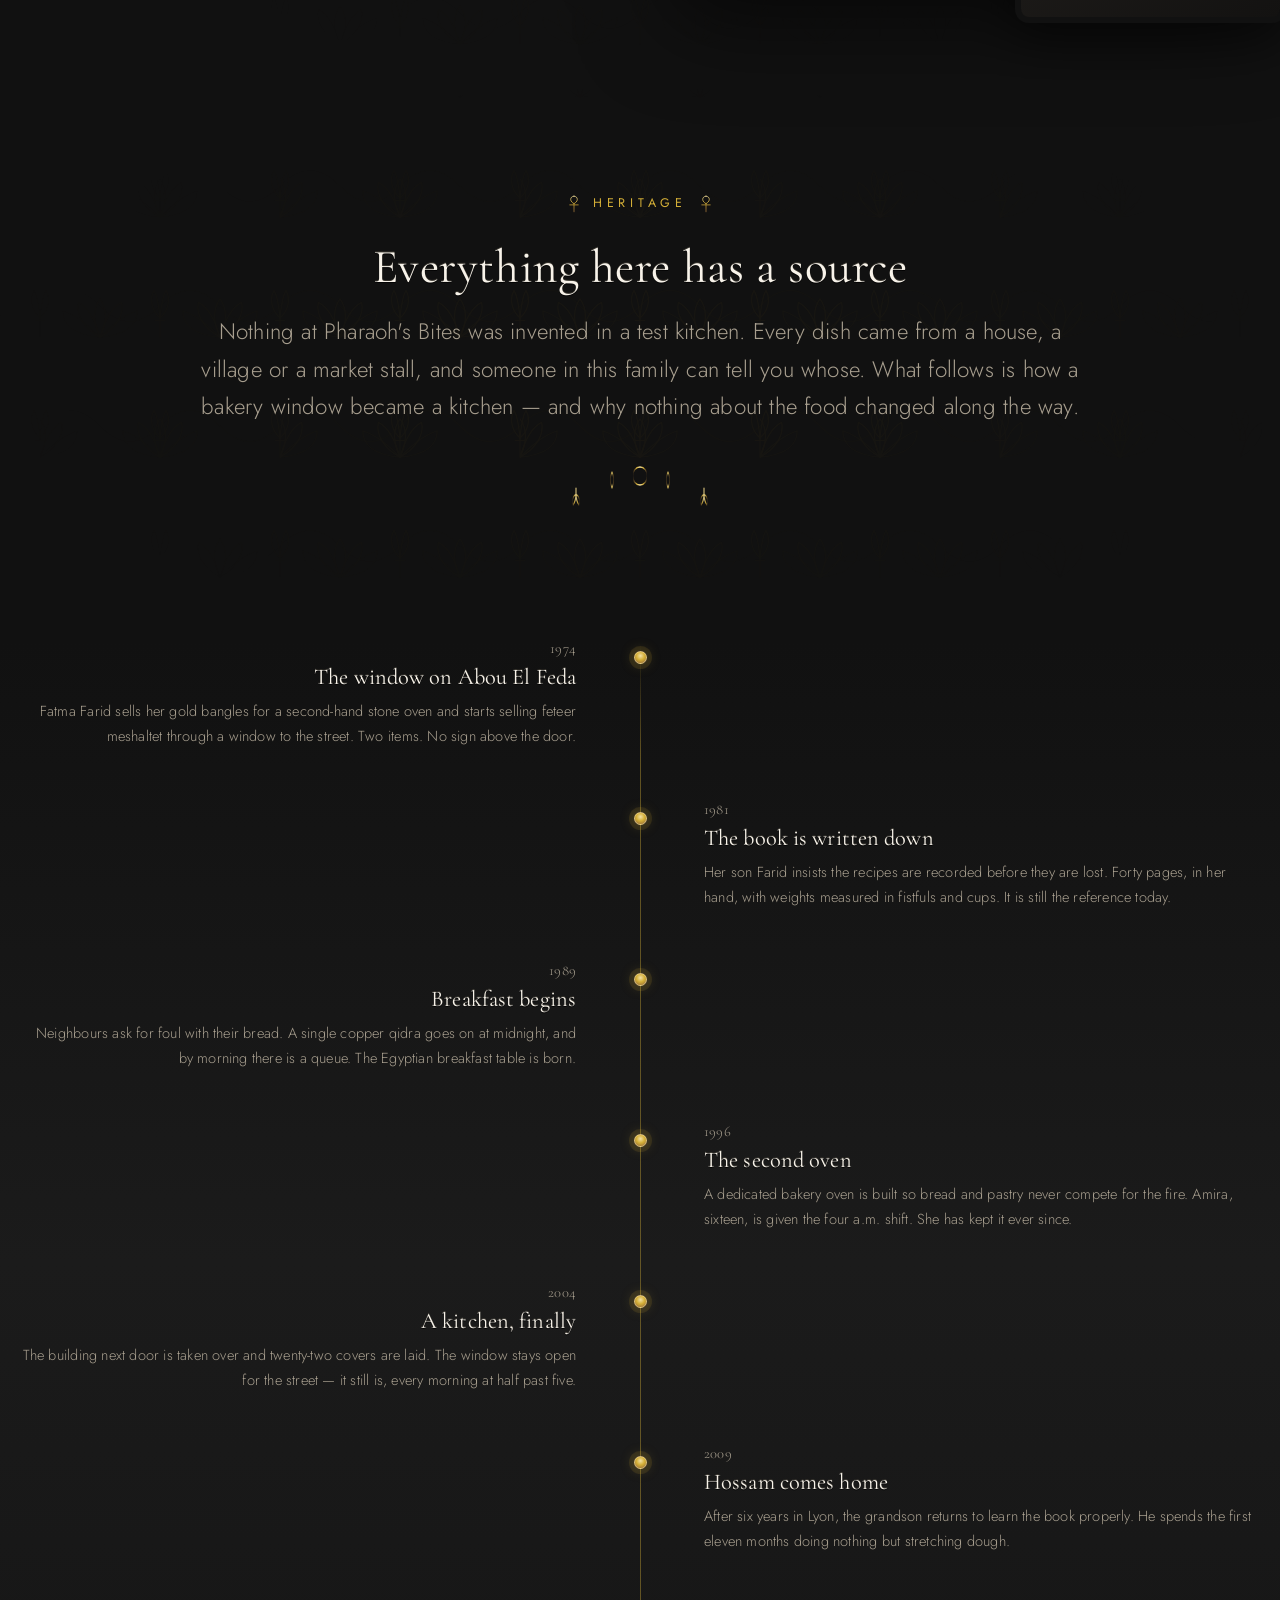
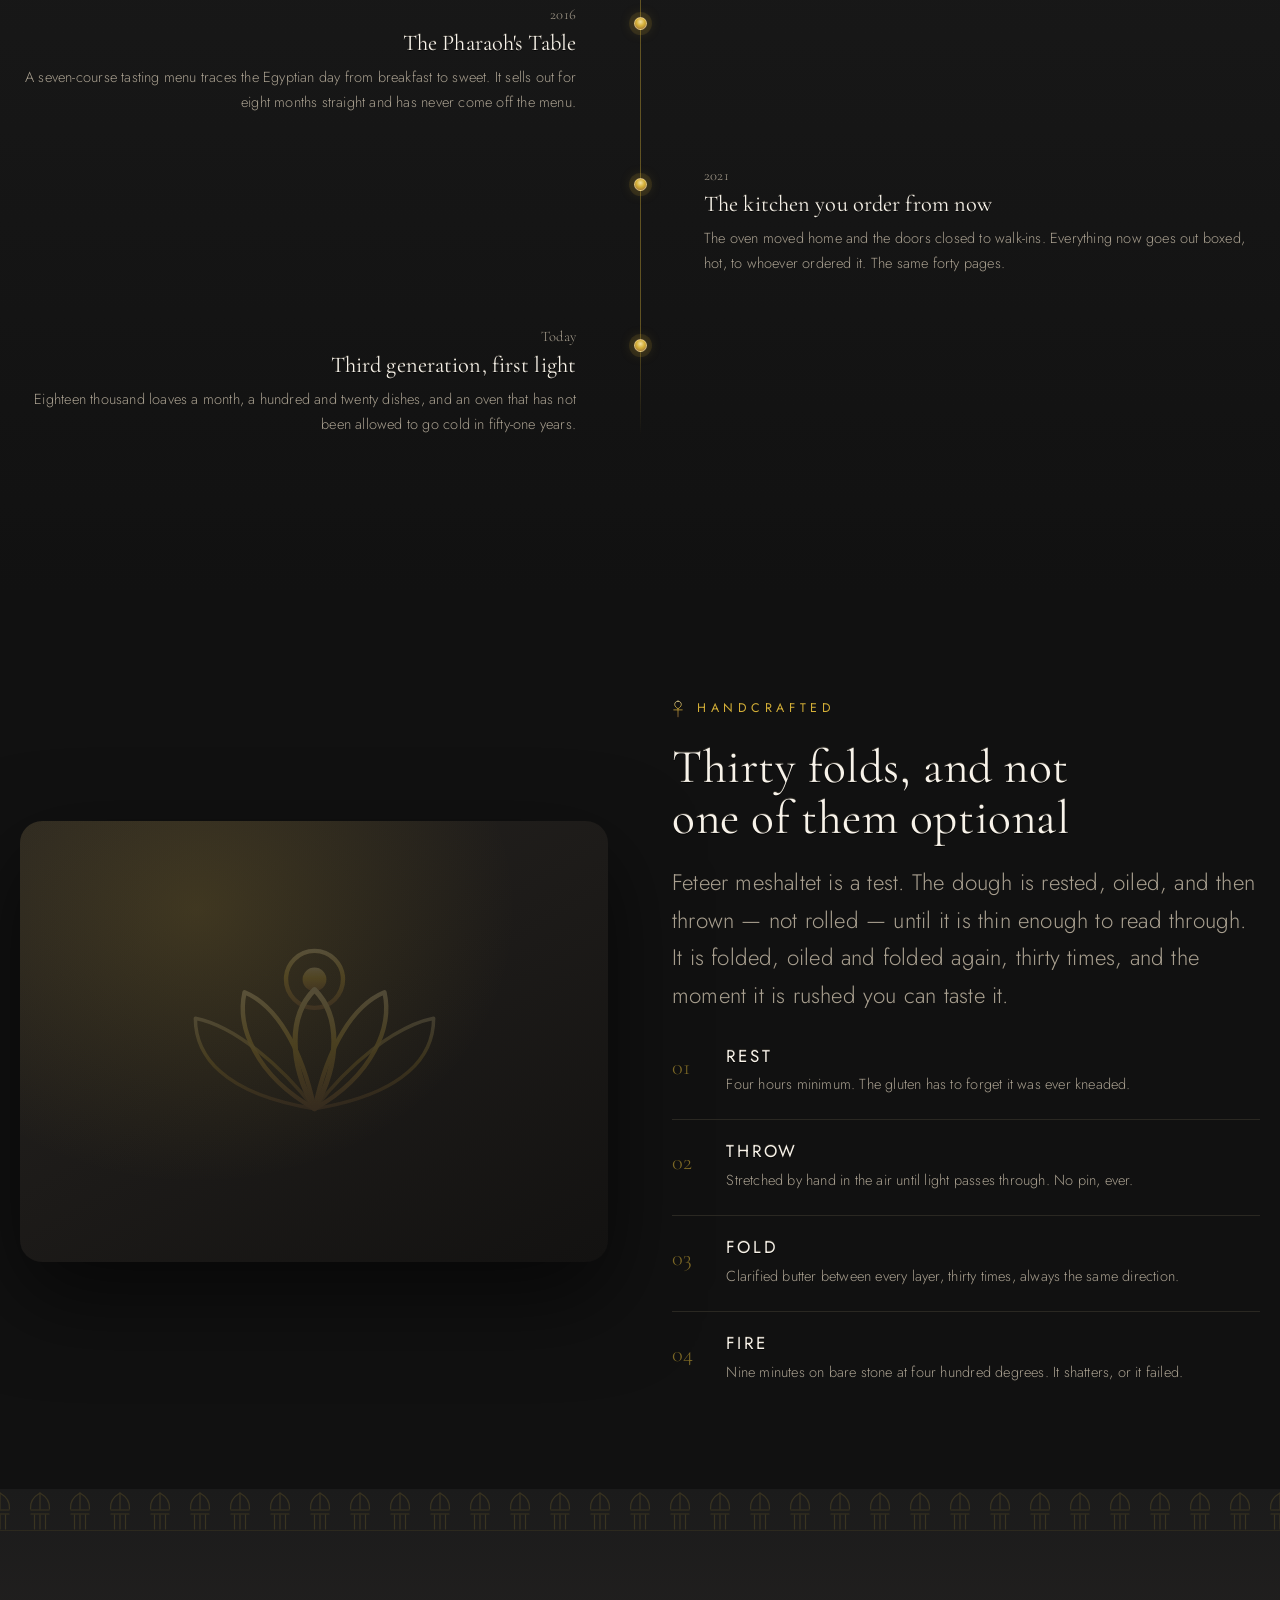
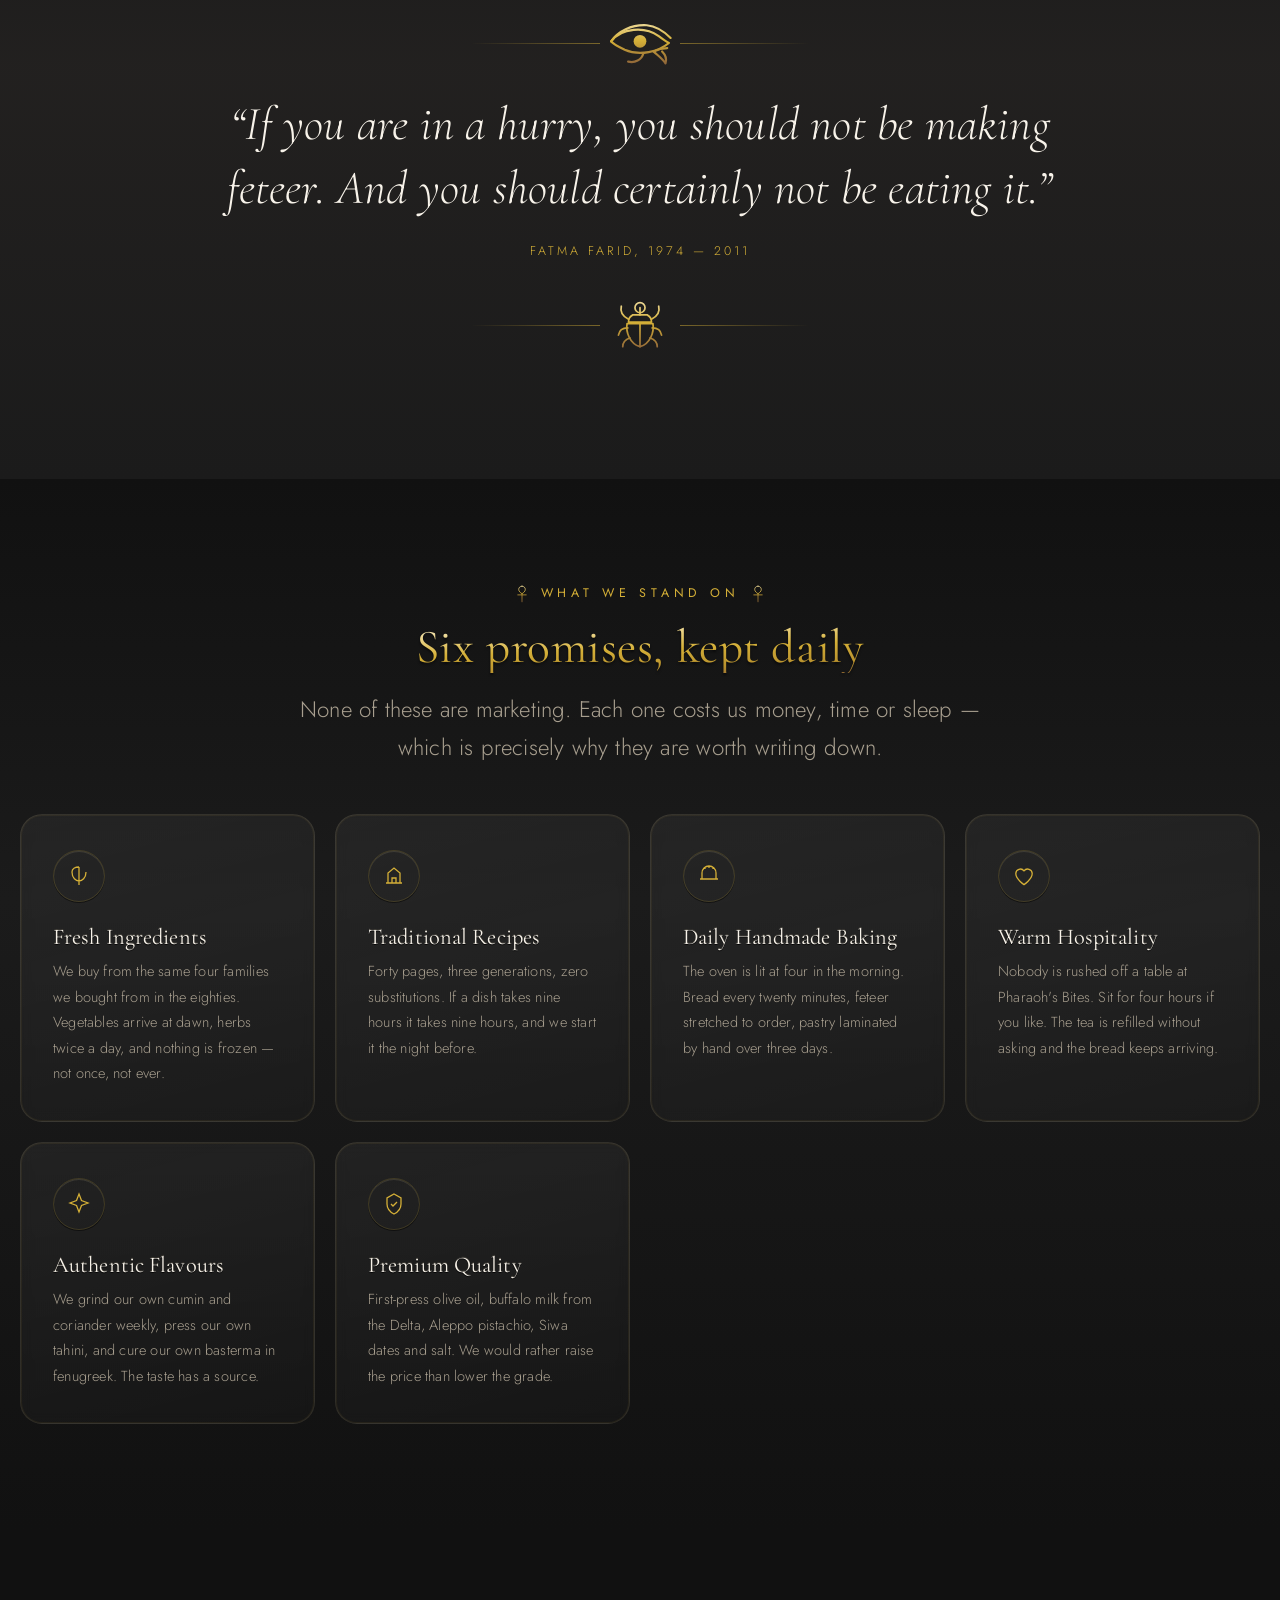
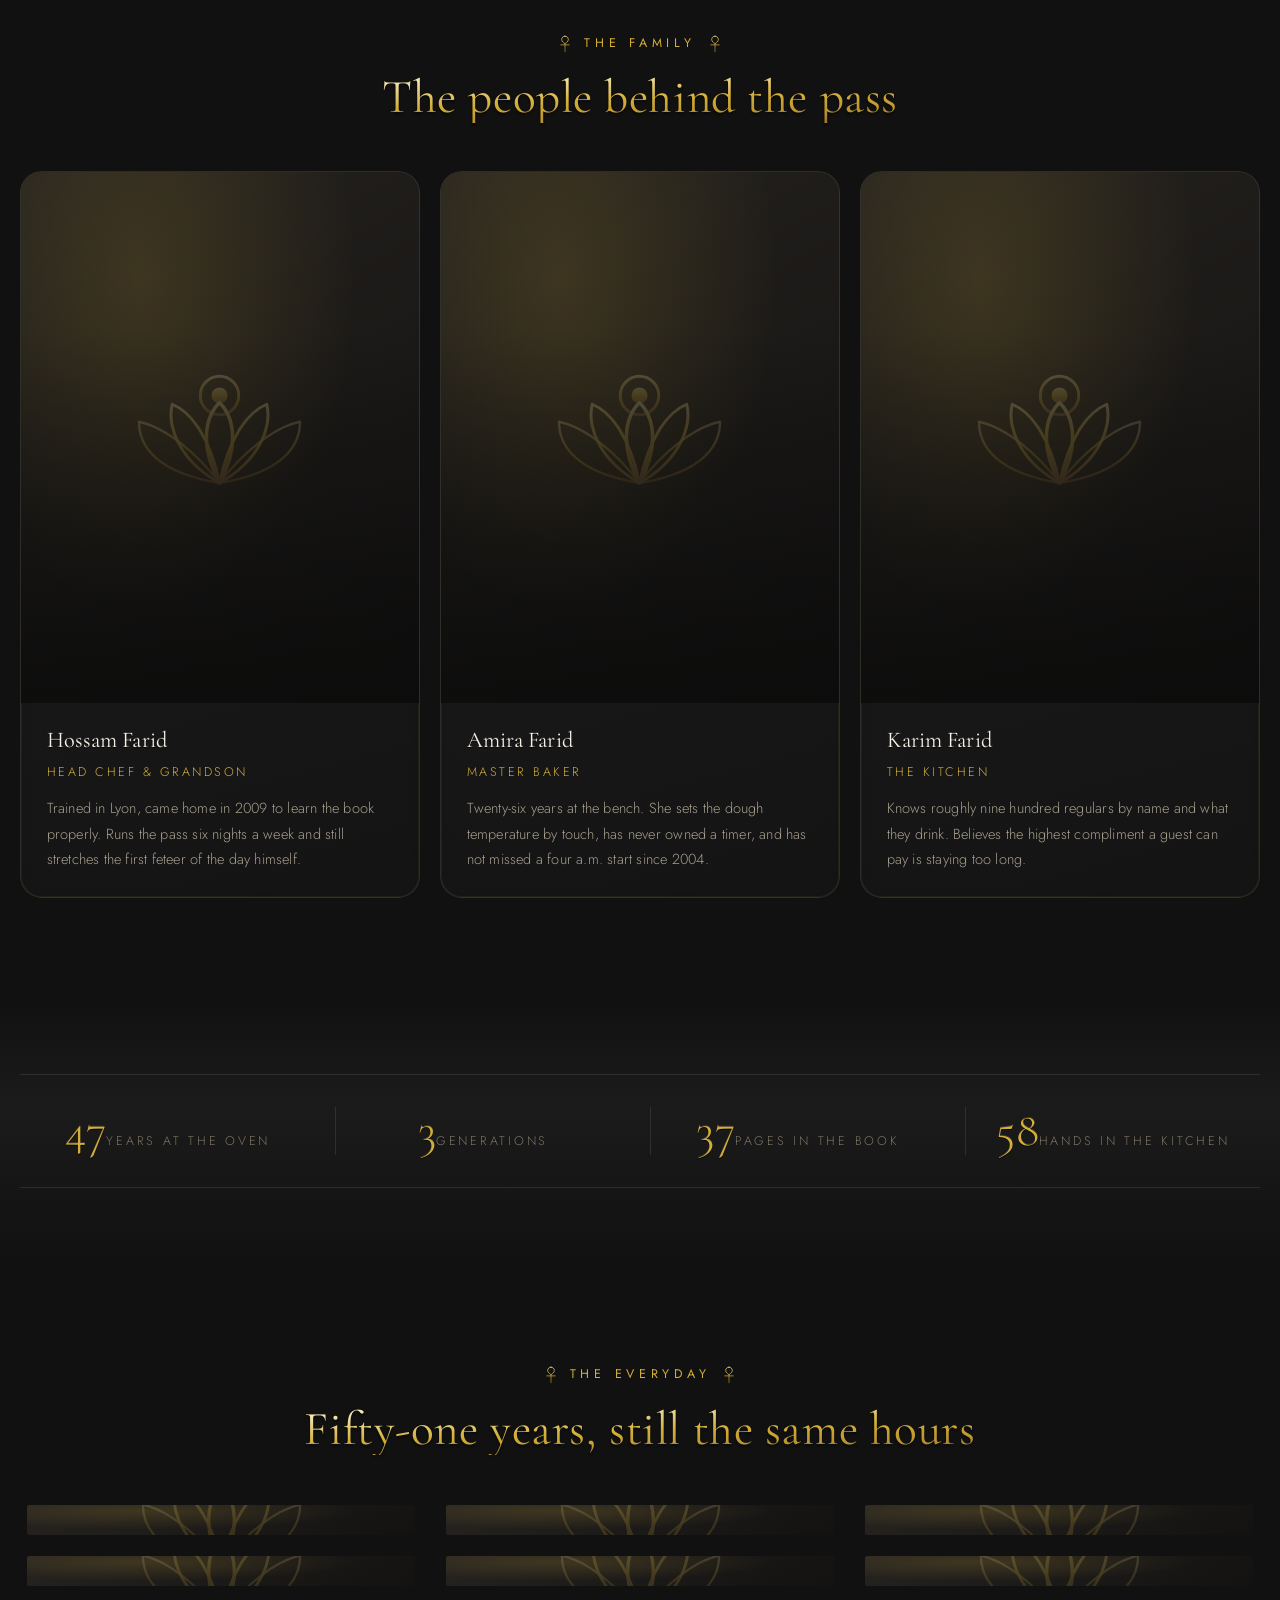
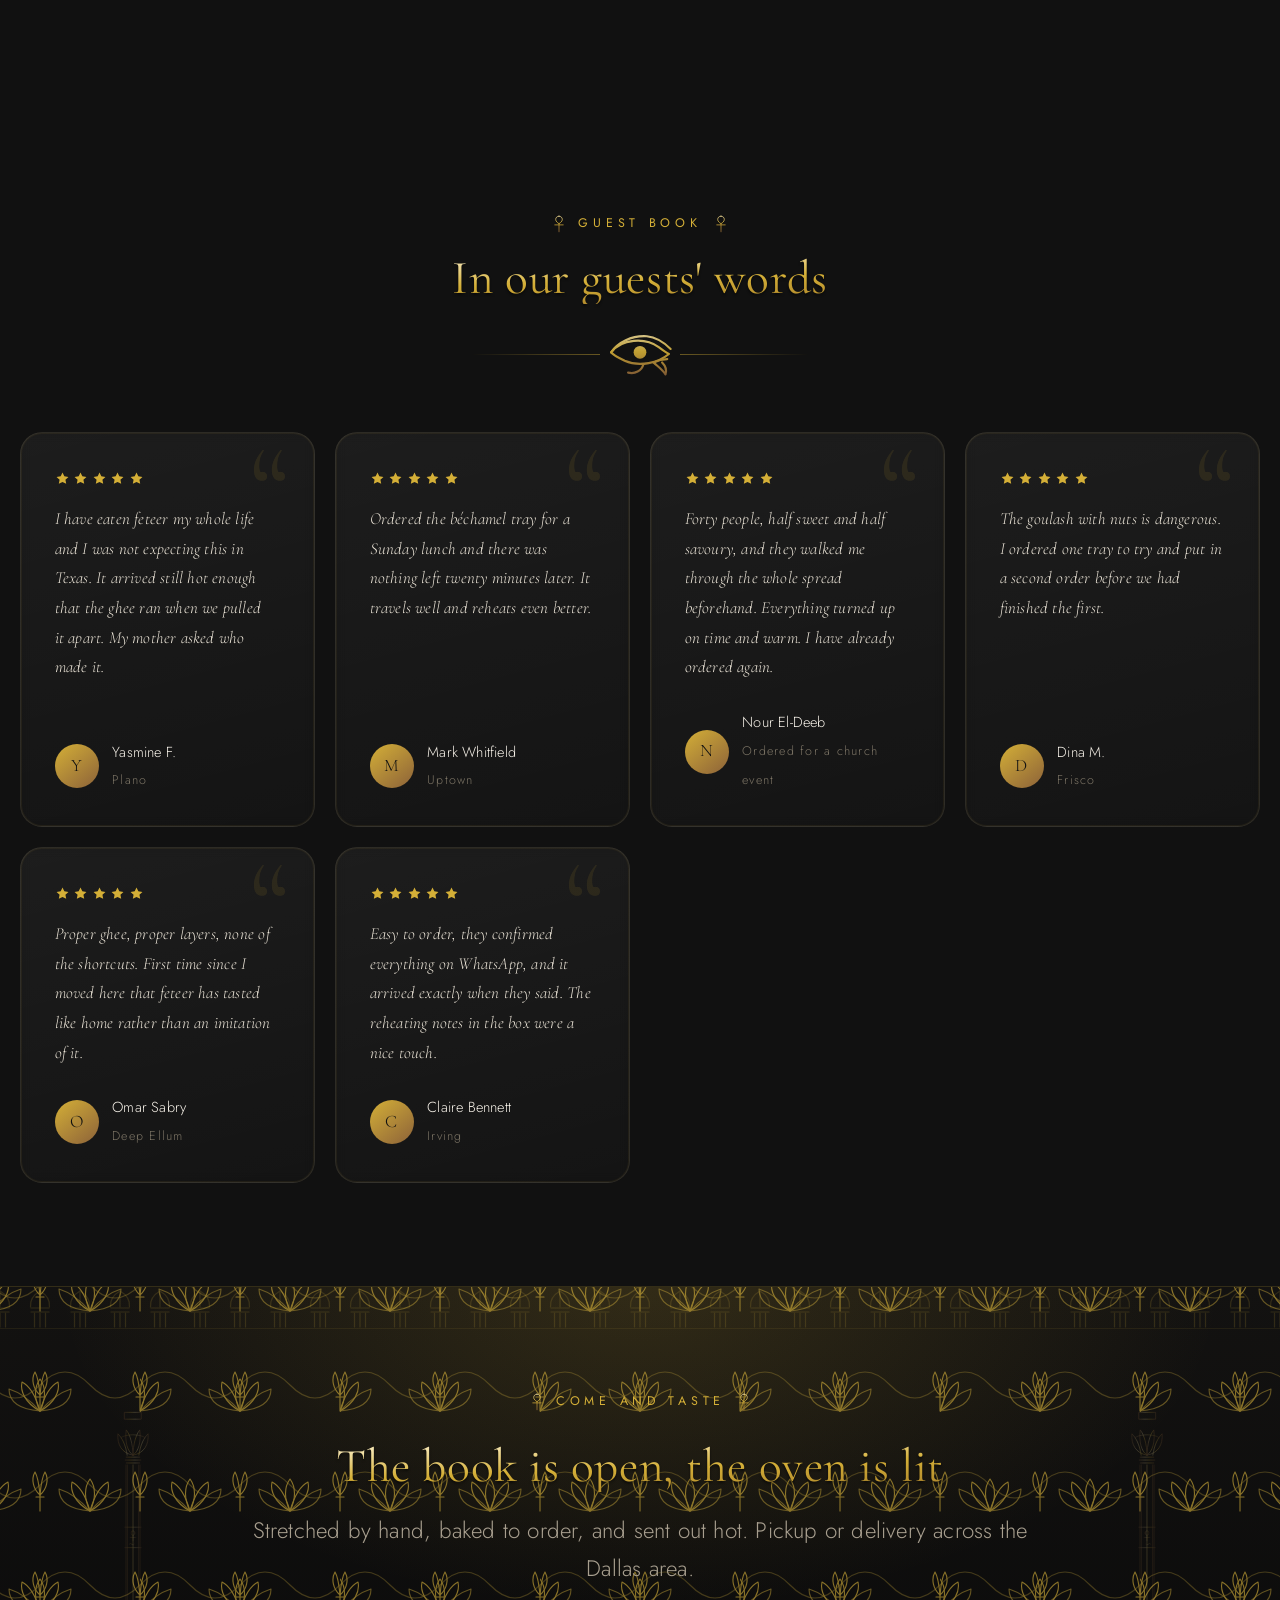
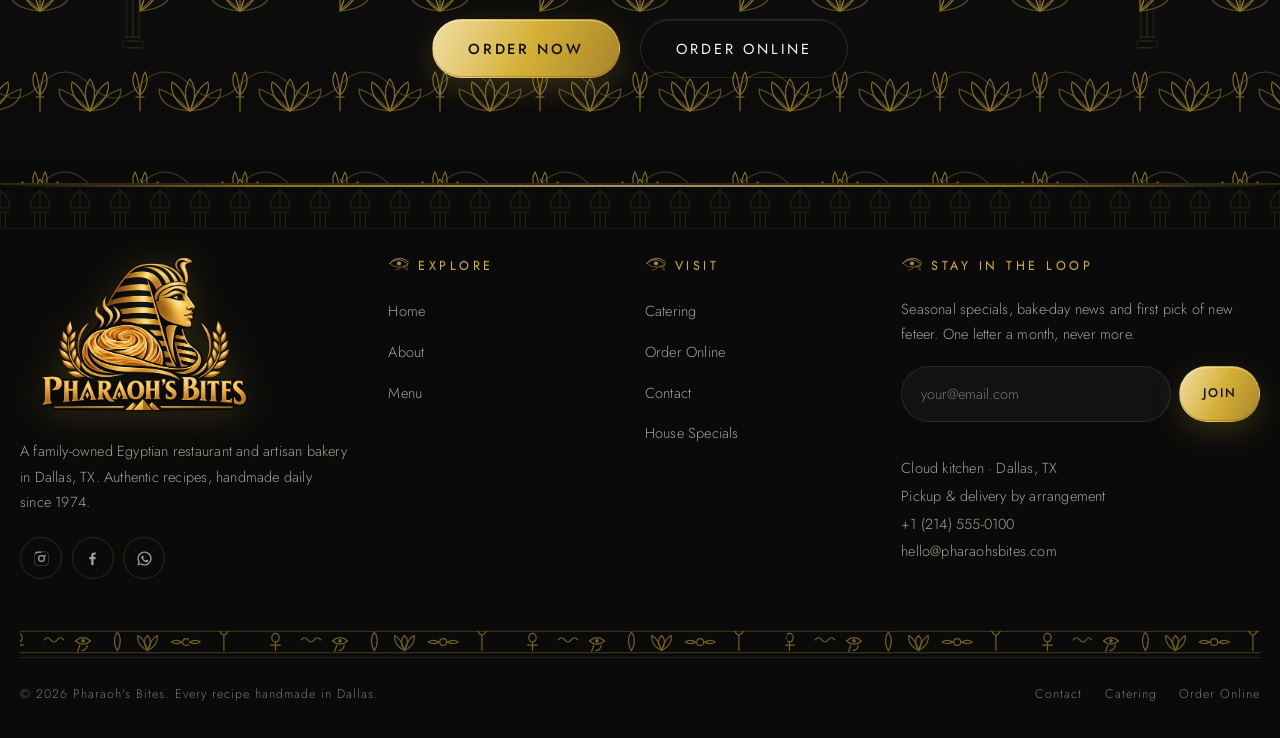
==== commit 27ad571a: "Connect checkout to the finance dashboard's create-order function Co-Authored-By: Claude Opus 5 <nor" ====
--- a/about.html
+++ b/about.html
@@ -23,9 +23,9 @@
 <link rel="preconnect" href="https://fonts.gstatic.com" crossorigin>
 <link rel="preconnect" href="https://images.unsplash.com" crossorigin>
 <link rel="stylesheet" href="https://fonts.googleapis.com/css2?family=Cormorant+Garamond:ital,wght@0,300;0,400;0,500;1,300;1,400&family=Jost:wght@200;300;400;500&family=Noto+Kufi+Arabic:wght@400;600;700&display=swap">
-<link rel="stylesheet" href="assets/css/main.css?v=20">
-<link rel="stylesheet" href="assets/css/pages.css?v=20">
-<link rel="stylesheet" href="assets/css/pharaonic.css?v=20">
+<link rel="stylesheet" href="assets/css/main.css?v=21">
+<link rel="stylesheet" href="assets/css/pages.css?v=21">
+<link rel="stylesheet" href="assets/css/pharaonic.css?v=21">
 <script type="application/ld+json">
 {
   "@context": "https://schema.org",
@@ -431,8 +431,8 @@
   </div>
 </footer>
 
-<script src="assets/js/config.js?v=20"></script>
-<script src="assets/js/data.js?v=20"></script>
-<script src="assets/js/main.js?v=20" defer></script>
+<script src="assets/js/config.js?v=21"></script>
+<script src="assets/js/data.js?v=21"></script>
+<script src="assets/js/main.js?v=21" defer></script>
 </body>
 </html>
